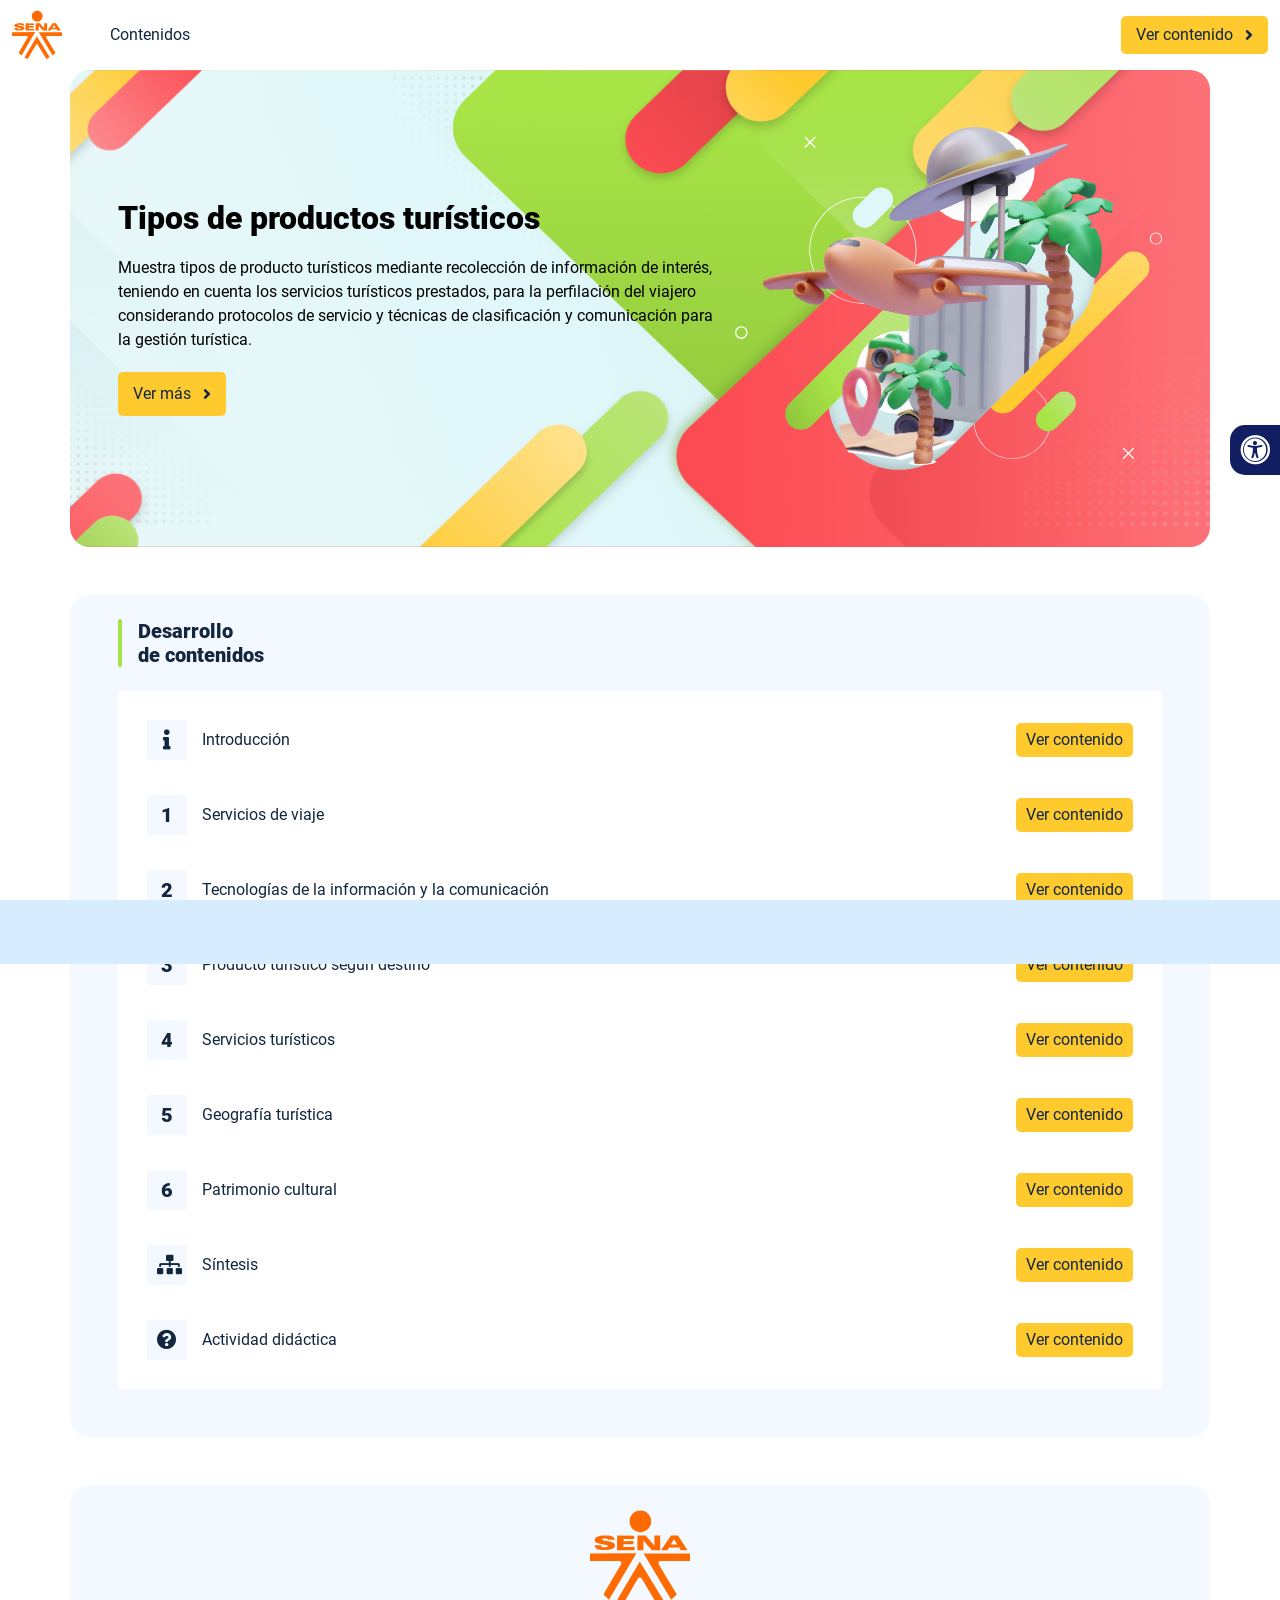
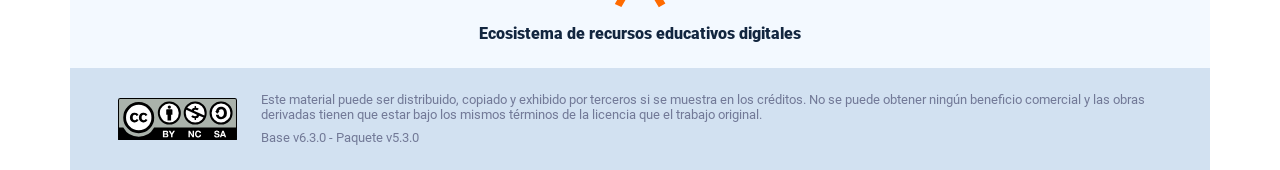
==== index.html @ f82d2ba2 "new dist" ====
<!DOCTYPE html><html lang=""><head><meta charset="utf-8"><meta http-equiv="X-UA-Compatible" content="IE=edge"><meta name="viewport" content="width=device-width,initial-scale=1"><link rel="icon" href="favicon.ico"><title>Tipos de productos turísticos</title><link href="css/chunk-0c047e41.3babef71.css" rel="prefetch"><link href="css/chunk-25b302c8.3babef71.css" rel="prefetch"><link href="css/chunk-26fc7596.3babef71.css" rel="prefetch"><link href="css/chunk-2d2747e2.3babef71.css" rel="prefetch"><link href="css/chunk-32334cb6.3babef71.css" rel="prefetch"><link href="css/chunk-3c57cd7b.3babef71.css" rel="prefetch"><link href="css/chunk-4f2d402a.3babef71.css" rel="prefetch"><link href="css/chunk-4fde0a08.14d1f3e8.css" rel="prefetch"><link href="css/chunk-515a8379.3b0c5449.css" rel="prefetch"><link href="css/chunk-59974754.ea93bb07.css" rel="prefetch"><link href="css/chunk-6e1e538a.126808df.css" rel="prefetch"><link href="css/chunk-766a929b.35ec3e4b.css" rel="prefetch"><link href="css/chunk-f2df7d2c.3babef71.css" rel="prefetch"><link href="css/comple.89668edf.css" rel="prefetch"><link href="css/creditos.f6ce6b3d.css" rel="prefetch"><link href="css/glosario.881fd612.css" rel="prefetch"><link href="css/referencias.99456302.css" rel="prefetch"><link href="js/actividad.914ae914.js" rel="prefetch"><link href="js/chunk-0206bfa0.35e84494.js" rel="prefetch"><link href="js/chunk-0c047e41.a4c20267.js" rel="prefetch"><link href="js/chunk-13a6037e.d7ab20e6.js" rel="prefetch"><link href="js/chunk-18f95272.203e5478.js" rel="prefetch"><link href="js/chunk-25b302c8.a36f6617.js" rel="prefetch"><link href="js/chunk-26fc7596.f4029b39.js" rel="prefetch"><link href="js/chunk-2c06842c.e52c3970.js" rel="prefetch"><link href="js/chunk-2d0e96ec.83f9e110.js" rel="prefetch"><link href="js/chunk-2d208d90.86217697.js" rel="prefetch"><link href="js/chunk-2d21d0e2.222ae9ef.js" rel="prefetch"><link href="js/chunk-2d22c123.746091a6.js" rel="prefetch"><link href="js/chunk-2d2747e2.d52b0a96.js" rel="prefetch"><link href="js/chunk-2e80bb9a.bf5189c2.js" rel="prefetch"><link href="js/chunk-319206de.c059dba4.js" rel="prefetch"><link href="js/chunk-32334cb6.562c58f3.js" rel="prefetch"><link href="js/chunk-3c57cd7b.82c20bc0.js" rel="prefetch"><link href="js/chunk-3d6834f6.2e7783c1.js" rel="prefetch"><link href="js/chunk-4cdd78c0.2e8bfb7b.js" rel="prefetch"><link href="js/chunk-4f2d402a.a79797ae.js" rel="prefetch"><link href="js/chunk-4fde0a08.078e1980.js" rel="prefetch"><link href="js/chunk-515a8379.bf847027.js" rel="prefetch"><link href="js/chunk-53ccb27e.ea82914c.js" rel="prefetch"><link href="js/chunk-55d286b8.7eddacbc.js" rel="prefetch"><link href="js/chunk-59974754.8081eb1a.js" rel="prefetch"><link href="js/chunk-6e1e538a.34421eb4.js" rel="prefetch"><link href="js/chunk-766a929b.945413d6.js" rel="prefetch"><link href="js/chunk-c796899c.d476a3dd.js" rel="prefetch"><link href="js/chunk-e8a7823a.3376b42c.js" rel="prefetch"><link href="js/chunk-f2df7d2c.9db3bb0d.js" rel="prefetch"><link href="js/chunk-fde47172.bf50641e.js" rel="prefetch"><link href="js/comple.4d2588b1.js" rel="prefetch"><link href="js/creditos.b534e728.js" rel="prefetch"><link href="js/glosario.206cba61.js" rel="prefetch"><link href="js/intro.789c70c1.js" rel="prefetch"><link href="js/referencias.efce9fbd.js" rel="prefetch"><link href="js/sintesis.9ce1a1a6.js" rel="prefetch"><link href="js/tema1.7a14158e.js" rel="prefetch"><link href="js/tema2.8a76cfb3.js" rel="prefetch"><link href="js/tema3.7116cbee.js" rel="prefetch"><link href="css/app.8b65eae3.css" rel="preload" as="style"><link href="css/chunk-vendors.54d59ce0.css" rel="preload" as="style"><link href="js/app.72be5d54.js" rel="preload" as="script"><link href="js/chunk-vendors.9dfa32ab.js" rel="preload" as="script"><link href="css/chunk-vendors.54d59ce0.css" rel="stylesheet"><link href="css/app.8b65eae3.css" rel="stylesheet"></head><body><noscript><strong>We're sorry but Tipos de productos turísticos doesn't work properly without JavaScript enabled. Please enable it to continue.</strong></noscript><div id="app"></div><script src="js/chunk-vendors.9dfa32ab.js"></script><script src="js/app.72be5d54.js"></script></body></html>
---- css/chunk-0c047e41.3babef71.css ----
.actividad[data-v-22adfd6b]{background-color:#f2f2f2}.horizontal-scroll__wrapper[data-v-22adfd6b]{overflow:hidden}.horizontal-scroll[data-v-22adfd6b]{display:flex;transition:transform .5s ease-in-out;align-items:center;flex-wrap:nowrap}.horizontal-scroll[data-v-22adfd6b]:not(.row){width:100%}.horizontal-scroll--item-fw[data-v-22adfd6b]>div{flex-grow:0;flex-shrink:0;width:100%;margin:0!important}
---- css/chunk-25b302c8.3babef71.css ----
.actividad[data-v-22adfd6b]{background-color:#f2f2f2}.horizontal-scroll__wrapper[data-v-22adfd6b]{overflow:hidden}.horizontal-scroll[data-v-22adfd6b]{display:flex;transition:transform .5s ease-in-out;align-items:center;flex-wrap:nowrap}.horizontal-scroll[data-v-22adfd6b]:not(.row){width:100%}.horizontal-scroll--item-fw[data-v-22adfd6b]>div{flex-grow:0;flex-shrink:0;width:100%;margin:0!important}
---- css/chunk-26fc7596.3babef71.css ----
.actividad[data-v-22adfd6b]{background-color:#f2f2f2}.horizontal-scroll__wrapper[data-v-22adfd6b]{overflow:hidden}.horizontal-scroll[data-v-22adfd6b]{display:flex;transition:transform .5s ease-in-out;align-items:center;flex-wrap:nowrap}.horizontal-scroll[data-v-22adfd6b]:not(.row){width:100%}.horizontal-scroll--item-fw[data-v-22adfd6b]>div{flex-grow:0;flex-shrink:0;width:100%;margin:0!important}
---- css/chunk-2d2747e2.3babef71.css ----
.actividad[data-v-22adfd6b]{background-color:#f2f2f2}.horizontal-scroll__wrapper[data-v-22adfd6b]{overflow:hidden}.horizontal-scroll[data-v-22adfd6b]{display:flex;transition:transform .5s ease-in-out;align-items:center;flex-wrap:nowrap}.horizontal-scroll[data-v-22adfd6b]:not(.row){width:100%}.horizontal-scroll--item-fw[data-v-22adfd6b]>div{flex-grow:0;flex-shrink:0;width:100%;margin:0!important}
---- css/chunk-32334cb6.3babef71.css ----
.actividad[data-v-22adfd6b]{background-color:#f2f2f2}.horizontal-scroll__wrapper[data-v-22adfd6b]{overflow:hidden}.horizontal-scroll[data-v-22adfd6b]{display:flex;transition:transform .5s ease-in-out;align-items:center;flex-wrap:nowrap}.horizontal-scroll[data-v-22adfd6b]:not(.row){width:100%}.horizontal-scroll--item-fw[data-v-22adfd6b]>div{flex-grow:0;flex-shrink:0;width:100%;margin:0!important}
---- css/chunk-3c57cd7b.3babef71.css ----
.actividad[data-v-22adfd6b]{background-color:#f2f2f2}.horizontal-scroll__wrapper[data-v-22adfd6b]{overflow:hidden}.horizontal-scroll[data-v-22adfd6b]{display:flex;transition:transform .5s ease-in-out;align-items:center;flex-wrap:nowrap}.horizontal-scroll[data-v-22adfd6b]:not(.row){width:100%}.horizontal-scroll--item-fw[data-v-22adfd6b]>div{flex-grow:0;flex-shrink:0;width:100%;margin:0!important}
---- css/chunk-4f2d402a.3babef71.css ----
.actividad[data-v-22adfd6b]{background-color:#f2f2f2}.horizontal-scroll__wrapper[data-v-22adfd6b]{overflow:hidden}.horizontal-scroll[data-v-22adfd6b]{display:flex;transition:transform .5s ease-in-out;align-items:center;flex-wrap:nowrap}.horizontal-scroll[data-v-22adfd6b]:not(.row){width:100%}.horizontal-scroll--item-fw[data-v-22adfd6b]>div{flex-grow:0;flex-shrink:0;width:100%;margin:0!important}
---- css/chunk-4fde0a08.14d1f3e8.css ----
.actividad[data-v-a108b06a]{background-color:#f2f2f2}.header[data-v-a108b06a]{position:sticky;top:0;padding-top:10px;padding-bottom:10px;background-color:#fff;z-index:10010;line-height:1.1em}.header__logo[data-v-a108b06a]{width:50px}@media (max-width:576px){.header__componente-formativo[data-v-a108b06a]{font-size:.8em}}.header__menu[data-v-a108b06a]{cursor:pointer}.header__menu span[data-v-a108b06a]{font-size:.7em;display:block;line-height:1em;text-align:center;color:#111e61}.header__menu__btn[data-v-a108b06a]{width:30px;height:30px;position:relative;margin-bottom:4px}.header__menu__btn .line-1[data-v-a108b06a],.header__menu__btn .line-2[data-v-a108b06a],.header__menu__btn .line-3[data-v-a108b06a]{height:4px;width:30px;background-color:#111e61;transform-origin:center center;position:absolute;left:0;border-radius:2px}.header__menu__btn .line-1[data-v-a108b06a]{top:4px;-webkit-animation:line-1-inactive-data-v-a108b06a .5s ease-in-out forwards;animation:line-1-inactive-data-v-a108b06a .5s ease-in-out forwards}.header__menu__btn .line-2[data-v-a108b06a]{top:13px;-webkit-animation:line-2-inactive-data-v-a108b06a .5s ease-in-out forwards;animation:line-2-inactive-data-v-a108b06a .5s ease-in-out forwards}.header__menu__btn .line-3[data-v-a108b06a]{top:22px;-webkit-animation:line-3-inactive-data-v-a108b06a .5s ease-in-out forwards;animation:line-3-inactive-data-v-a108b06a .5s ease-in-out forwards}.header__menu__btn[data-v-a108b06a]:hover{cursor:pointer}.header__menu__btn--open .line-1[data-v-a108b06a]{-webkit-animation:line-1-active-data-v-a108b06a .5s ease-in-out forwards;animation:line-1-active-data-v-a108b06a .5s ease-in-out forwards}.header__menu__btn--open .line-2[data-v-a108b06a]{-webkit-animation:line-2-active-data-v-a108b06a .5s ease-in-out forwards;animation:line-2-active-data-v-a108b06a .5s ease-in-out forwards}.header__menu__btn--open .line-3[data-v-a108b06a]{-webkit-animation:line-3-active-data-v-a108b06a .5s ease-in-out forwards;animation:line-3-active-data-v-a108b06a .5s ease-in-out forwards}@-webkit-keyframes line-1-active-data-v-a108b06a{0%{transform:translate(0) rotate(0)}50%{transform:translateY(9px) rotate(0)}to{transform:translateY(9px) rotate(45deg)}}@keyframes line-1-active-data-v-a108b06a{0%{transform:translate(0) rotate(0)}50%{transform:translateY(9px) rotate(0)}to{transform:translateY(9px) rotate(45deg)}}@-webkit-keyframes line-2-active-data-v-a108b06a{0%{transform:scale(1)}to{transform:scale(0)}}@keyframes line-2-active-data-v-a108b06a{0%{transform:scale(1)}to{transform:scale(0)}}@-webkit-keyframes line-3-active-data-v-a108b06a{0%{transform:translate(0) rotate(0)}50%{transform:translateY(-9px) rotate(0)}to{transform:translateY(-9px) rotate(-45deg)}}@keyframes line-3-active-data-v-a108b06a{0%{transform:translate(0) rotate(0)}50%{transform:translateY(-9px) rotate(0)}to{transform:translateY(-9px) rotate(-45deg)}}@-webkit-keyframes line-1-inactive-data-v-a108b06a{0%{transform:translateY(9px) rotate(45deg)}50%{transform:translateY(9px) rotate(0)}to{transform:translate(0) rotate(0)}}@keyframes line-1-inactive-data-v-a108b06a{0%{transform:translateY(9px) rotate(45deg)}50%{transform:translateY(9px) rotate(0)}to{transform:translate(0) rotate(0)}}@-webkit-keyframes line-2-inactive-data-v-a108b06a{0%{transform:scale(0)}to{transform:scale(1)}}@keyframes line-2-inactive-data-v-a108b06a{0%{transform:scale(0)}to{transform:scale(1)}}@-webkit-keyframes line-3-inactive-data-v-a108b06a{0%{transform:translateY(-9px) rotate(-45deg)}50%{transform:translateY(-9px) rotate(0)}to{transform:translate(0) rotate(0)}}@keyframes line-3-inactive-data-v-a108b06a{0%{transform:translateY(-9px) rotate(-45deg)}50%{transform:translateY(-9px) rotate(0)}to{transform:translate(0) rotate(0)}}
---- css/chunk-515a8379.3b0c5449.css ----
.actividad{background-color:#f2f2f2}.banner-interno{position:relative}.banner-interno__fondo{position:absolute;top:0;bottom:-50px;left:0;right:0;background-color:#fc4b52;background-size:cover;background-position:50%}.banner-interno__titulo{display:flex;align-items:center}.banner-interno__titulo__icono{display:block;width:32px;height:32px;border-radius:50%;background-color:#000;position:relative}.banner-interno__titulo__icono i{color:#fc4b52;position:absolute;left:50%;top:50%;transform:translate(-50%,-50%)}.banner-interno__titulo h1,.banner-interno__titulo h2,.banner-interno__titulo h3,.banner-interno__titulo h4,.banner-interno__titulo h5,.banner-interno__titulo h6{color:#000;line-height:1.1em}
---- css/chunk-59974754.ea93bb07.css ----
.actividad{background-color:#f2f2f2}.aside-menu{position:sticky;top:70px;flex:0 0 0;width:0;min-height:calc(100vh - 70px);max-height:calc(100vh - 70px);background-color:#f3f9ff;transition:flex .5s ease-in-out,width .5s ease-in-out;overflow-x:hidden;z-index:100001}.aside-menu a{color:#111e61}.aside-menu--open{flex:0 0 300px;width:300px}.aside-menu__content{width:300px;display:flex;flex-direction:column;justify-content:space-between;min-height:calc(100vh - 70px);max-height:calc(100vh - 70px);border-right:1px solid #d8ecff}@media (max-height:800px){.aside-menu__content{min-height:800px;max-height:800px;overflow-y:auto}}.aside-menu__header{padding:10px;text-align:center;background-color:#d8ecff}.aside-menu__header h4{margin:0}.aside-menu__menu{overflow-y:auto;flex-grow:1;list-style:none;padding-left:0;margin-bottom:0}.aside-menu__menu__item--active .aside-menu__menu__item__lnk,.aside-menu__menu__item--active .aside-menu__sec-menu__item__lnk{background-color:#d8ecff;font-weight:700}.aside-menu__menu__item--sub-menu:hover,.aside-menu__menu__item:hover,.aside-menu__sec-menu__item:hover{background-color:#d8ecff}.aside-menu__menu__item--sub-menu{padding-left:10px}.aside-menu__menu__item--sub-menu--active .aside-menu__menu__item__lnk,.aside-menu__menu__item--sub-menu--active .aside-menu__sec-menu__item__lnk{background-color:#d8ecff;font-weight:700;position:relative}.aside-menu__menu__item--sub-menu--active .aside-menu__menu__item__lnk:before,.aside-menu__menu__item--sub-menu--active .aside-menu__sec-menu__item__lnk:before{content:"";display:block;position:absolute;left:0;bottom:0;top:0;width:4px;border-radius:2px;background-color:#a7e446}.aside-menu__menu__item__lnk,.aside-menu__sec-menu__item__lnk{display:flex;align-items:center;padding:10px 15px;line-height:1.1em}.aside-menu__menu__item__lnk i,.aside-menu__menu__item__lnk span,.aside-menu__sec-menu__item__lnk i,.aside-menu__sec-menu__item__lnk span{margin-right:10px}.aside-menu__menu__item__lnk i:last-child,.aside-menu__menu__item__lnk span:last-child,.aside-menu__sec-menu__item__lnk i:last-child,.aside-menu__sec-menu__item__lnk span:last-child{margin-right:0}.aside-menu__sec-menu{background-color:#d8ecff;padding:10px 0;flex-shrink:0;margin-bottom:0}.aside-menu__sec-menu__item{padding:10px 15px}.aside-menu__sec-menu__item__lnk{padding:0;border-radius:1em}.aside-menu__sec-menu__item__lnk i{display:block;width:2em;height:2em;padding:.5em 0;text-align:center;background-color:#fff;border-radius:50%}.aside-menu__sec-menu__item__lnk:hover{background-color:#fff}@media (max-width:992px){.aside-menu{position:fixed;top:70px}}@media (max-width:576px){.aside-menu__sec-menu{padding-bottom:110px}}
---- css/chunk-6e1e538a.126808df.css ----
.actividad[data-v-4f6b7c58]{background-color:#f2f2f2}.accesibilidad[data-v-4f6b7c58]{position:fixed;right:0;top:50vh;height:50px;background-color:#111e61;border-top-left-radius:15px;border-bottom-left-radius:15px;transform:translateY(-50%) translateX(100%) translateX(-50px);overflow:hidden;transition:transform .3s ease-in-out,height .3s ease-in-out}.accesibilidad[data-v-4f6b7c58]:hover{transform:translateY(-50%) translateX(0);height:12.75rem}.accesibilidad [data-v-4f6b7c58]{color:#fff}.accesibilidad__menu__content .accesibilidad__menu__item[data-v-4f6b7c58]{cursor:pointer}.accesibilidad__menu__content .accesibilidad__menu__item[data-v-4f6b7c58]:hover{background-color:#273685}.accesibilidad__menu__content .accesibilidad__menu__item[data-v-4f6b7c58]:last-child{border:none}.accesibilidad__menu__item[data-v-4f6b7c58]{display:flex;align-items:center;padding:10px;border-bottom:1px solid #273685;line-height:1em;-webkit-user-select:none;-moz-user-select:none;-ms-user-select:none;user-select:none}.accesibilidad__menu i[data-v-4f6b7c58]{font-size:30px;font-style:normal;margin-right:10px;line-height:1em}.accesibilidad__menu img[data-v-4f6b7c58]{width:30px;margin-right:10px}
---- css/chunk-766a929b.35ec3e4b.css ----
.actividad{background-color:#f2f2f2}.barra-avance{display:flex;align-items:center;justify-content:space-between;position:fixed;bottom:0;left:0;width:100%;padding:10px;background-color:#d8ecff;transition:transform .5s ease-in-out;z-index:100000}.barra-avance__barra{margin:0 20px;flex:1;position:relative;max-width:800px}.barra-avance__barra--amarilla,.barra-avance__barra--blanca{height:4px}.barra-avance__barra--amarilla:after,.barra-avance__barra--amarilla:before,.barra-avance__barra--blanca:after,.barra-avance__barra--blanca:before{content:"";display:block;width:10px;height:10px;border-radius:50%;position:absolute;top:50%}.barra-avance__barra--amarilla:before,.barra-avance__barra--blanca:before{left:0;transform:translate(-50%,-50%)}.barra-avance__barra--amarilla:after,.barra-avance__barra--blanca:after{right:0;transform:translate(50%,-50%)}.barra-avance__barra--blanca,.barra-avance__barra--blanca:after,.barra-avance__barra--blanca:before{background-color:#fff}.barra-avance__barra--amarilla{position:absolute;width:100%;top:0;background-color:#feca2e}.barra-avance__barra--amarilla:after,.barra-avance__barra--amarilla:before{background-color:#feca2e}.barra-avance__boton--regresar{background-color:#b0c0d2}.barra-avance__boton--regresar span{color:#111e61!important}.barra-avance__boton--disable{opacity:0;pointer-events:none}.barra-avance--open{transform:translateY(0)}.barra-avance--close{transform:translateY(100%)}
---- css/chunk-f2df7d2c.3babef71.css ----
.actividad[data-v-22adfd6b]{background-color:#f2f2f2}.horizontal-scroll__wrapper[data-v-22adfd6b]{overflow:hidden}.horizontal-scroll[data-v-22adfd6b]{display:flex;transition:transform .5s ease-in-out;align-items:center;flex-wrap:nowrap}.horizontal-scroll[data-v-22adfd6b]:not(.row){width:100%}.horizontal-scroll--item-fw[data-v-22adfd6b]>div{flex-grow:0;flex-shrink:0;width:100%;margin:0!important}
---- css/comple.89668edf.css ----
.banner-interno{position:relative}.banner-interno__fondo{position:absolute;top:0;bottom:-50px;left:0;right:0;background-color:#fc4b52;background-size:cover;background-position:50%}.banner-interno__titulo{display:flex;align-items:center}.banner-interno__titulo__icono{display:block;width:32px;height:32px;border-radius:50%;background-color:#000;position:relative}.banner-interno__titulo__icono i{color:#fc4b52;position:absolute;left:50%;top:50%;transform:translate(-50%,-50%)}.banner-interno__titulo h1,.banner-interno__titulo h2,.banner-interno__titulo h3,.banner-interno__titulo h4,.banner-interno__titulo h5,.banner-interno__titulo h6{color:#000;line-height:1.1em}.actividad{background-color:#f2f2f2}.complementario__enlaces{display:flex;justify-content:center;flex-wrap:wrap}.complementario__enlaces a{margin:0 5px}.complementario__btn{font-size:1.5em;line-height:1em}table{width:calc(100% - 1px);min-width:800px}table thead{background-color:#d8ecff}table thead th{border-color:#d8ecff}table td,table th{padding:25px 20px;text-align:center}
---- css/creditos.f6ce6b3d.css ----
.banner-interno{position:relative}.banner-interno__fondo{position:absolute;top:0;bottom:-50px;left:0;right:0;background-color:#fc4b52;background-size:cover;background-position:50%}.banner-interno__titulo{display:flex;align-items:center}.banner-interno__titulo__icono{display:block;width:32px;height:32px;border-radius:50%;background-color:#000;position:relative}.banner-interno__titulo__icono i{color:#fc4b52;position:absolute;left:50%;top:50%;transform:translate(-50%,-50%)}.banner-interno__titulo h1,.banner-interno__titulo h2,.banner-interno__titulo h3,.banner-interno__titulo h4,.banner-interno__titulo h5,.banner-interno__titulo h6{color:#000;line-height:1.1em}.actividad{background-color:#f2f2f2}.creditos-vista .tarjeta.credito{background-color:#d2e1f1}.creditos{color:#727997;overflow-x:auto}.creditos__item{min-width:490px}.creditos p{line-height:1.3em;margin-bottom:0;color:#727997}.creditos__titulo{font-weight:700;background-color:#d2e1f1;padding:5px 10px;border-top-radius:5px;border-top-left-radius:5px;border-top-right-radius:5px}.creditos table td,.creditos table th{border-color:#d2e1f1}
---- css/glosario.881fd612.css ----
.banner-interno{position:relative}.banner-interno__fondo{position:absolute;top:0;bottom:-50px;left:0;right:0;background-color:#fc4b52;background-size:cover;background-position:50%}.banner-interno__titulo{display:flex;align-items:center}.banner-interno__titulo__icono{display:block;width:32px;height:32px;border-radius:50%;background-color:#000;position:relative}.banner-interno__titulo__icono i{color:#fc4b52;position:absolute;left:50%;top:50%;transform:translate(-50%,-50%)}.banner-interno__titulo h1,.banner-interno__titulo h2,.banner-interno__titulo h3,.banner-interno__titulo h4,.banner-interno__titulo h5,.banner-interno__titulo h6{color:#000;line-height:1.1em}.actividad{background-color:#f2f2f2}.glosario__letra-item{display:flex}.glosario__letra-item__texto{padding-top:5px}.glosario__letra-item__letra__icono{width:32px;height:32px;position:relative;line-height:1em;border-radius:50%;background-color:#d2e1f1}.glosario__letra-item__letra__icono span{position:absolute;left:50%;top:50%;transform:translate(-50%,-50%);font-size:1.1em;font-weight:900}
---- css/referencias.99456302.css ----
.banner-interno{position:relative}.banner-interno__fondo{position:absolute;top:0;bottom:-50px;left:0;right:0;background-color:#fc4b52;background-size:cover;background-position:50%}.banner-interno__titulo{display:flex;align-items:center}.banner-interno__titulo__icono{display:block;width:32px;height:32px;border-radius:50%;background-color:#000;position:relative}.banner-interno__titulo__icono i{color:#fc4b52;position:absolute;left:50%;top:50%;transform:translate(-50%,-50%)}.banner-interno__titulo h1,.banner-interno__titulo h2,.banner-interno__titulo h3,.banner-interno__titulo h4,.banner-interno__titulo h5,.banner-interno__titulo h6{color:#000;line-height:1.1em}.actividad{background-color:#f2f2f2}.referencias__item:last-child hr{display:none}.referencias__item a{color:#2196f3;text-decoration:underline;overflow-wrap:break-word}
---- css/app.8b65eae3.css ----
*,:after,:before{box-sizing:inherit}html{height:100%;line-height:1.15;box-sizing:border-box;-webkit-font-smoothing:antialiased;-moz-osx-font-smoothing:grayscale;-webkit-text-size-adjust:100%;-ms-text-size-adjust:100%;text-rendering:optimizeLegibility}a,abbr,acronym,address,applet,article,aside,audio,b,big,blockquote,body,canvas,caption,center,cite,code,dd,del,details,dfn,div,dl,dt,em,embed,fieldset,figcaption,figure,footer,form,h1,h2,h3,h4,h5,h6,header,hgroup,html,i,iframe,img,ins,kbd,label,legend,li,mark,menu,nav,object,ol,output,p,pre,q,ruby,s,samp,section,small,span,strike,strong,sub,summary,sup,table,tbody,td,tfoot,th,thead,time,tr,tt,u,ul,var,video{margin:0;padding:0;border:0;outline:0;background:transparent;vertical-align:baseline}article,aside,details,figcaption,figure,footer,header,main,menu,nav,section,summary{display:block}[hidden],template{display:none}hr{box-sizing:content-box;height:0;border-bottom:1px solid #e8e8e8;border-left:0;border-right:0;border-top:0;margin:1.5em 0;overflow:visible}[hidden]{display:none}a{font-family:Roboto,sans-serif;font-size:1em;font-weight:400;text-decoration:none;color:#12263f;background-color:transparent;transition:all .15s ease-in-out;-webkit-text-decoration-skip:objects}a:active,a:hover{outline-width:0}a:active,a:focus,a:hover{color:#000}[type=button],[type=reset],[type=submit],button{-webkit-appearance:none;-moz-appearance:none;appearance:none;cursor:pointer;display:inline-block;vertical-align:middle;border:0;border-radius:5px;color:#12263f;background-color:#feca2e;font-family:Roboto,sans-serif;font-weight:400;font-size:1em;-webkit-font-smoothing:antialiased;line-height:1em;white-space:nowrap;text-decoration:none;text-transform:none;padding:.75em 1.5em;margin:0;-webkit-user-select:none;-moz-user-select:none;-ms-user-select:none;user-select:none;overflow:visible;transition:background-color .15s ease-in-out}[type=button]:focus,[type=button]:hover,[type=reset]:focus,[type=reset]:hover,[type=submit]:focus,[type=submit]:hover,button:focus,button:hover{background-color:#feca2e;color:#12263f}[type=button]:disabled,[type=reset]:disabled,[type=submit]:disabled,button:disabled{cursor:not-allowed;opacity:.5}[type=button]:disabled:hover,[type=reset]:disabled:hover,[type=submit]:disabled:hover,button:disabled:hover{background-color:#feca2e}input,select,textarea{margin:0;display:block;font-family:Roboto,sans-serif;font-size:16px}input{overflow:visible}[type=color],[type=date],[type=datetime-local],[type=datetime],[type=email],[type=month],[type=number],[type=password],[type=search],[type=tel],[type=text],[type=time],[type=url],[type=week],input:not([type]),select,select[multiple],textarea{background-color:#fff;border:1px solid #e8e8e8;border-radius:5px;box-shadow:inset 0 1px 3px rgba(0,0,0,.06);box-sizing:inherit;margin-bottom:.75em;padding:.5em;transition:border-color .15s ease-in-out;width:100%}[type=color]:hover,[type=date]:hover,[type=datetime-local]:hover,[type=datetime]:hover,[type=email]:hover,[type=month]:hover,[type=number]:hover,[type=password]:hover,[type=search]:hover,[type=tel]:hover,[type=text]:hover,[type=time]:hover,[type=url]:hover,[type=week]:hover,input:not([type]):hover,select:hover,select[multiple]:hover,textarea:hover{border-color:shade(#e8e8e8,20%)}[type=color]:focus,[type=date]:focus,[type=datetime-local]:focus,[type=datetime]:focus,[type=email]:focus,[type=month]:focus,[type=number]:focus,[type=password]:focus,[type=search]:focus,[type=tel]:focus,[type=text]:focus,[type=time]:focus,[type=url]:focus,[type=week]:focus,input:not([type]):focus,select:focus,select[multiple]:focus,textarea:focus{border-color:#a7e446;box-shadow:inset 0 1px 3px rgba(0,0,0,.06),0 0 5px rgba(252,50,58,.7);outline:none}[type=color]:disabled,[type=date]:disabled,[type=datetime-local]:disabled,[type=datetime]:disabled,[type=email]:disabled,[type=month]:disabled,[type=number]:disabled,[type=password]:disabled,[type=search]:disabled,[type=tel]:disabled,[type=text]:disabled,[type=time]:disabled,[type=url]:disabled,[type=week]:disabled,input:not([type]):disabled,select:disabled,select[multiple]:disabled,textarea:disabled{background-color:shade(#fff,5%);cursor:not-allowed}[type=color]:disabled:hover,[type=date]:disabled:hover,[type=datetime-local]:disabled:hover,[type=datetime]:disabled:hover,[type=email]:disabled:hover,[type=month]:disabled:hover,[type=number]:disabled:hover,[type=password]:disabled:hover,[type=search]:disabled:hover,[type=tel]:disabled:hover,[type=text]:disabled:hover,[type=time]:disabled:hover,[type=url]:disabled:hover,[type=week]:disabled:hover,input:not([type]):disabled:hover,select:disabled:hover,select[multiple]:disabled:hover,textarea:disabled:hover{border:1px solid #e8e8e8}select{text-transform:none;max-width:100%;border-radius:5px}::-webkit-file-upload-button{background-color:#feca2e;border:none;cursor:pointer;color:#12263f;border-radius:5px;padding:.75em 1.5em}::-webkit-file-upload-button:hover{background-color:#feca2e}optgroup{font-weight:700}fieldset{border:1px solid #e8e8e8;background-color:transparent;padding:1.5em;-webkit-margin-start:0;-webkit-margin-end:0;-webkit-padding-before:1.5em;-webkit-padding-start:1.5em;-webkit-padding-end:1.5em;-webkit-padding-after:1.5em}legend{box-sizing:border-box;color:inherit;display:table;max-width:100%;padding:0;white-space:normal;font-weight:600;-webkit-padding-start:0;-webkit-padding-end:0}label,legend{margin-bottom:.375em}label{display:block;font-size:1em;font-family:Roboto,sans-serif;font-weight:900}textarea{overflow:auto;resize:vertical}[type=checkbox],[type=radio]{box-sizing:border-box;padding:0;display:inline;margin-right:.375em}[type=number]::-webkit-inner-spin-button,[type=number]::-webkit-outer-spin-button{height:auto}[type=search]{-webkit-appearance:textfield;outline-offset:-2px}[type=search]::-webkit-search-cancel-button,[type=search]::-webkit-search-decoration{-webkit-appearance:none;-moz-appearance:none}::-moz-placeholder{color:#999}:-ms-input-placeholder{color:#999}::placeholder{color:#999}::-webkit-file-upload-button{-webkit-appearance:button;-moz-appearance:button;font:inherit}[type=file]{margin-bottom:.75em;width:100%}[type=button],[type=reset],[type=submit],button{-webkit-appearance:button}[type=button]::-moz-focus-inner,[type=reset]::-moz-focus-inner,[type=submit]::-moz-focus-inner,button::-moz-focus-inner{border-style:none;padding:0}[type=button]:-moz-focusring,[type=reset]:-moz-focusring,[type=submit]:-moz-focusring,button:-moz-focusring{outline:1px dotted ButtonText}progress{vertical-align:baseline}ol,ul{list-style:none;margin-bottom:1em}dt{font-weight:700}figure,img,picture,svg{margin:0;width:100%;max-width:100%}figcaption{display:block;background-color:#e8e8e8;padding:.75em 1.5em;font-size:.8em;font-weight:700}img,svg{display:block;border-style:none}svg:not(:root){overflow:hidden}audio,canvas,progress,video{display:inline-block}audio:not([controls]){display:none;height:0}template{display:none}table{border-collapse:collapse;border-spacing:0;table-layout:fixed;width:100%}td,th,tr{vertical-align:middle}td,th{border:1px solid #e8e8e8;padding:.75em}th{font-size:.875em;line-height:1.2}td{line-height:1.5}body{font-size:16px;font-weight:400;line-height:1.5}body,h1,h2,h3,h4,h5,h6{color:#12263f;font-family:Roboto,sans-serif}h1,h2,h3,h4,h5,h6{font-weight:900;line-height:1.2;margin:0 0 .75em}h1{font-size:2em}h2{font-size:1.5em}h3{font-size:1.25em}h4{font-size:1.125em}h5{font-size:1em}h6{font-size:.875em}p{font-family:Roboto,sans-serif;font-size:1em;font-weight:400;line-height:1.5;color:#12263f;margin-bottom:1em}b,strong{font-weight:700}dfn,em,i{font-style:italic}br{line-height:2em}u{text-decoration:underline}code,kbd,pre,samp{color:#727997;font-family:Lucida Console,Courier New,monospace;font-size:1em}sub,sup{font-size:75%;line-height:0;position:relative;vertical-align:baseline}sub{bottom:-.25em}sup{top:-.5em}small{font-size:80%}mark{background-color:#ffeb3b;color:#000}abbr[title]{border-bottom:none;text-decoration:underline;-webkit-text-decoration:underline dotted;text-decoration:underline dotted}blockquote,q{quotes:none}::selection{background:#2196f3!important;color:#fff!important;text-shadow:none}::-moz-selection{background:#2196f3!important;color:#fff!important;text-shadow:none}img::selection{background:transparent}img::-moz-selection{background:transparent}body{-webkit-tap-highlight-color:#2196F3!important}details,menu{display:block}summary{display:list-item}@media print{*,:after,:before,:first-letter,:first-line{background:transparent!important;color:#000!important;box-shadow:none!important;text-shadow:none!important}a,a:visited{text-decoration:underline}a[href]:after{content:" (" attr(href) ")"}a abbr[title]:after{content:" (" attr(title) ")"}a[href^="#"]:after,a[href^="javascript:"]:after{content:""}blockquote,pre{border:1px solid #999;page-break-inside:avoid}thead{display:table-header-group}img,tr{page-break-inside:avoid}img{max-width:100%!important}h2,h3,p{orphans:3;widows:3}h2,h3{page-break-after:avoid}}[data-aos][data-aos][data-aos-duration="50"],body[data-aos-duration="50"] [data-aos]{transition-duration:50ms}[data-aos][data-aos][data-aos-delay="50"],body[data-aos-delay="50"] [data-aos]{transition-delay:0s}[data-aos][data-aos][data-aos-delay="50"].aos-animate,body[data-aos-delay="50"] [data-aos].aos-animate{transition-delay:50ms}[data-aos][data-aos][data-aos-duration="100"],body[data-aos-duration="100"] [data-aos]{transition-duration:.1s}[data-aos][data-aos][data-aos-delay="100"],body[data-aos-delay="100"] [data-aos]{transition-delay:0s}[data-aos][data-aos][data-aos-delay="100"].aos-animate,body[data-aos-delay="100"] [data-aos].aos-animate{transition-delay:.1s}[data-aos][data-aos][data-aos-duration="150"],body[data-aos-duration="150"] [data-aos]{transition-duration:.15s}[data-aos][data-aos][data-aos-delay="150"],body[data-aos-delay="150"] [data-aos]{transition-delay:0s}[data-aos][data-aos][data-aos-delay="150"].aos-animate,body[data-aos-delay="150"] [data-aos].aos-animate{transition-delay:.15s}[data-aos][data-aos][data-aos-duration="200"],body[data-aos-duration="200"] [data-aos]{transition-duration:.2s}[data-aos][data-aos][data-aos-delay="200"],body[data-aos-delay="200"] [data-aos]{transition-delay:0s}[data-aos][data-aos][data-aos-delay="200"].aos-animate,body[data-aos-delay="200"] [data-aos].aos-animate{transition-delay:.2s}[data-aos][data-aos][data-aos-duration="250"],body[data-aos-duration="250"] [data-aos]{transition-duration:.25s}[data-aos][data-aos][data-aos-delay="250"],body[data-aos-delay="250"] [data-aos]{transition-delay:0s}[data-aos][data-aos][data-aos-delay="250"].aos-animate,body[data-aos-delay="250"] [data-aos].aos-animate{transition-delay:.25s}[data-aos][data-aos][data-aos-duration="300"],body[data-aos-duration="300"] [data-aos]{transition-duration:.3s}[data-aos][data-aos][data-aos-delay="300"],body[data-aos-delay="300"] [data-aos]{transition-delay:0s}[data-aos][data-aos][data-aos-delay="300"].aos-animate,body[data-aos-delay="300"] [data-aos].aos-animate{transition-delay:.3s}[data-aos][data-aos][data-aos-duration="350"],body[data-aos-duration="350"] [data-aos]{transition-duration:.35s}[data-aos][data-aos][data-aos-delay="350"],body[data-aos-delay="350"] [data-aos]{transition-delay:0s}[data-aos][data-aos][data-aos-delay="350"].aos-animate,body[data-aos-delay="350"] [data-aos].aos-animate{transition-delay:.35s}[data-aos][data-aos][data-aos-duration="400"],body[data-aos-duration="400"] [data-aos]{transition-duration:.4s}[data-aos][data-aos][data-aos-delay="400"],body[data-aos-delay="400"] [data-aos]{transition-delay:0s}[data-aos][data-aos][data-aos-delay="400"].aos-animate,body[data-aos-delay="400"] [data-aos].aos-animate{transition-delay:.4s}[data-aos][data-aos][data-aos-duration="450"],body[data-aos-duration="450"] [data-aos]{transition-duration:.45s}[data-aos][data-aos][data-aos-delay="450"],body[data-aos-delay="450"] [data-aos]{transition-delay:0s}[data-aos][data-aos][data-aos-delay="450"].aos-animate,body[data-aos-delay="450"] [data-aos].aos-animate{transition-delay:.45s}[data-aos][data-aos][data-aos-duration="500"],body[data-aos-duration="500"] [data-aos]{transition-duration:.5s}[data-aos][data-aos][data-aos-delay="500"],body[data-aos-delay="500"] [data-aos]{transition-delay:0s}[data-aos][data-aos][data-aos-delay="500"].aos-animate,body[data-aos-delay="500"] [data-aos].aos-animate{transition-delay:.5s}[data-aos][data-aos][data-aos-duration="550"],body[data-aos-duration="550"] [data-aos]{transition-duration:.55s}[data-aos][data-aos][data-aos-delay="550"],body[data-aos-delay="550"] [data-aos]{transition-delay:0s}[data-aos][data-aos][data-aos-delay="550"].aos-animate,body[data-aos-delay="550"] [data-aos].aos-animate{transition-delay:.55s}[data-aos][data-aos][data-aos-duration="600"],body[data-aos-duration="600"] [data-aos]{transition-duration:.6s}[data-aos][data-aos][data-aos-delay="600"],body[data-aos-delay="600"] [data-aos]{transition-delay:0s}[data-aos][data-aos][data-aos-delay="600"].aos-animate,body[data-aos-delay="600"] [data-aos].aos-animate{transition-delay:.6s}[data-aos][data-aos][data-aos-duration="650"],body[data-aos-duration="650"] [data-aos]{transition-duration:.65s}[data-aos][data-aos][data-aos-delay="650"],body[data-aos-delay="650"] [data-aos]{transition-delay:0s}[data-aos][data-aos][data-aos-delay="650"].aos-animate,body[data-aos-delay="650"] [data-aos].aos-animate{transition-delay:.65s}[data-aos][data-aos][data-aos-duration="700"],body[data-aos-duration="700"] [data-aos]{transition-duration:.7s}[data-aos][data-aos][data-aos-delay="700"],body[data-aos-delay="700"] [data-aos]{transition-delay:0s}[data-aos][data-aos][data-aos-delay="700"].aos-animate,body[data-aos-delay="700"] [data-aos].aos-animate{transition-delay:.7s}[data-aos][data-aos][data-aos-duration="750"],body[data-aos-duration="750"] [data-aos]{transition-duration:.75s}[data-aos][data-aos][data-aos-delay="750"],body[data-aos-delay="750"] [data-aos]{transition-delay:0s}[data-aos][data-aos][data-aos-delay="750"].aos-animate,body[data-aos-delay="750"] [data-aos].aos-animate{transition-delay:.75s}[data-aos][data-aos][data-aos-duration="800"],body[data-aos-duration="800"] [data-aos]{transition-duration:.8s}[data-aos][data-aos][data-aos-delay="800"],body[data-aos-delay="800"] [data-aos]{transition-delay:0s}[data-aos][data-aos][data-aos-delay="800"].aos-animate,body[data-aos-delay="800"] [data-aos].aos-animate{transition-delay:.8s}[data-aos][data-aos][data-aos-duration="850"],body[data-aos-duration="850"] [data-aos]{transition-duration:.85s}[data-aos][data-aos][data-aos-delay="850"],body[data-aos-delay="850"] [data-aos]{transition-delay:0s}[data-aos][data-aos][data-aos-delay="850"].aos-animate,body[data-aos-delay="850"] [data-aos].aos-animate{transition-delay:.85s}[data-aos][data-aos][data-aos-duration="900"],body[data-aos-duration="900"] [data-aos]{transition-duration:.9s}[data-aos][data-aos][data-aos-delay="900"],body[data-aos-delay="900"] [data-aos]{transition-delay:0s}[data-aos][data-aos][data-aos-delay="900"].aos-animate,body[data-aos-delay="900"] [data-aos].aos-animate{transition-delay:.9s}[data-aos][data-aos][data-aos-duration="950"],body[data-aos-duration="950"] [data-aos]{transition-duration:.95s}[data-aos][data-aos][data-aos-delay="950"],body[data-aos-delay="950"] [data-aos]{transition-delay:0s}[data-aos][data-aos][data-aos-delay="950"].aos-animate,body[data-aos-delay="950"] [data-aos].aos-animate{transition-delay:.95s}[data-aos][data-aos][data-aos-duration="1000"],body[data-aos-duration="1000"] [data-aos]{transition-duration:1s}[data-aos][data-aos][data-aos-delay="1000"],body[data-aos-delay="1000"] [data-aos]{transition-delay:0s}[data-aos][data-aos][data-aos-delay="1000"].aos-animate,body[data-aos-delay="1000"] [data-aos].aos-animate{transition-delay:1s}[data-aos][data-aos][data-aos-duration="1050"],body[data-aos-duration="1050"] [data-aos]{transition-duration:1.05s}[data-aos][data-aos][data-aos-delay="1050"],body[data-aos-delay="1050"] [data-aos]{transition-delay:0s}[data-aos][data-aos][data-aos-delay="1050"].aos-animate,body[data-aos-delay="1050"] [data-aos].aos-animate{transition-delay:1.05s}[data-aos][data-aos][data-aos-duration="1100"],body[data-aos-duration="1100"] [data-aos]{transition-duration:1.1s}[data-aos][data-aos][data-aos-delay="1100"],body[data-aos-delay="1100"] [data-aos]{transition-delay:0s}[data-aos][data-aos][data-aos-delay="1100"].aos-animate,body[data-aos-delay="1100"] [data-aos].aos-animate{transition-delay:1.1s}[data-aos][data-aos][data-aos-duration="1150"],body[data-aos-duration="1150"] [data-aos]{transition-duration:1.15s}[data-aos][data-aos][data-aos-delay="1150"],body[data-aos-delay="1150"] [data-aos]{transition-delay:0s}[data-aos][data-aos][data-aos-delay="1150"].aos-animate,body[data-aos-delay="1150"] [data-aos].aos-animate{transition-delay:1.15s}[data-aos][data-aos][data-aos-duration="1200"],body[data-aos-duration="1200"] [data-aos]{transition-duration:1.2s}[data-aos][data-aos][data-aos-delay="1200"],body[data-aos-delay="1200"] [data-aos]{transition-delay:0s}[data-aos][data-aos][data-aos-delay="1200"].aos-animate,body[data-aos-delay="1200"] [data-aos].aos-animate{transition-delay:1.2s}[data-aos][data-aos][data-aos-duration="1250"],body[data-aos-duration="1250"] [data-aos]{transition-duration:1.25s}[data-aos][data-aos][data-aos-delay="1250"],body[data-aos-delay="1250"] [data-aos]{transition-delay:0s}[data-aos][data-aos][data-aos-delay="1250"].aos-animate,body[data-aos-delay="1250"] [data-aos].aos-animate{transition-delay:1.25s}[data-aos][data-aos][data-aos-duration="1300"],body[data-aos-duration="1300"] [data-aos]{transition-duration:1.3s}[data-aos][data-aos][data-aos-delay="1300"],body[data-aos-delay="1300"] [data-aos]{transition-delay:0s}[data-aos][data-aos][data-aos-delay="1300"].aos-animate,body[data-aos-delay="1300"] [data-aos].aos-animate{transition-delay:1.3s}[data-aos][data-aos][data-aos-duration="1350"],body[data-aos-duration="1350"] [data-aos]{transition-duration:1.35s}[data-aos][data-aos][data-aos-delay="1350"],body[data-aos-delay="1350"] [data-aos]{transition-delay:0s}[data-aos][data-aos][data-aos-delay="1350"].aos-animate,body[data-aos-delay="1350"] [data-aos].aos-animate{transition-delay:1.35s}[data-aos][data-aos][data-aos-duration="1400"],body[data-aos-duration="1400"] [data-aos]{transition-duration:1.4s}[data-aos][data-aos][data-aos-delay="1400"],body[data-aos-delay="1400"] [data-aos]{transition-delay:0s}[data-aos][data-aos][data-aos-delay="1400"].aos-animate,body[data-aos-delay="1400"] [data-aos].aos-animate{transition-delay:1.4s}[data-aos][data-aos][data-aos-duration="1450"],body[data-aos-duration="1450"] [data-aos]{transition-duration:1.45s}[data-aos][data-aos][data-aos-delay="1450"],body[data-aos-delay="1450"] [data-aos]{transition-delay:0s}[data-aos][data-aos][data-aos-delay="1450"].aos-animate,body[data-aos-delay="1450"] [data-aos].aos-animate{transition-delay:1.45s}[data-aos][data-aos][data-aos-duration="1500"],body[data-aos-duration="1500"] [data-aos]{transition-duration:1.5s}[data-aos][data-aos][data-aos-delay="1500"],body[data-aos-delay="1500"] [data-aos]{transition-delay:0s}[data-aos][data-aos][data-aos-delay="1500"].aos-animate,body[data-aos-delay="1500"] [data-aos].aos-animate{transition-delay:1.5s}[data-aos][data-aos][data-aos-duration="1550"],body[data-aos-duration="1550"] [data-aos]{transition-duration:1.55s}[data-aos][data-aos][data-aos-delay="1550"],body[data-aos-delay="1550"] [data-aos]{transition-delay:0s}[data-aos][data-aos][data-aos-delay="1550"].aos-animate,body[data-aos-delay="1550"] [data-aos].aos-animate{transition-delay:1.55s}[data-aos][data-aos][data-aos-duration="1600"],body[data-aos-duration="1600"] [data-aos]{transition-duration:1.6s}[data-aos][data-aos][data-aos-delay="1600"],body[data-aos-delay="1600"] [data-aos]{transition-delay:0s}[data-aos][data-aos][data-aos-delay="1600"].aos-animate,body[data-aos-delay="1600"] [data-aos].aos-animate{transition-delay:1.6s}[data-aos][data-aos][data-aos-duration="1650"],body[data-aos-duration="1650"] [data-aos]{transition-duration:1.65s}[data-aos][data-aos][data-aos-delay="1650"],body[data-aos-delay="1650"] [data-aos]{transition-delay:0s}[data-aos][data-aos][data-aos-delay="1650"].aos-animate,body[data-aos-delay="1650"] [data-aos].aos-animate{transition-delay:1.65s}[data-aos][data-aos][data-aos-duration="1700"],body[data-aos-duration="1700"] [data-aos]{transition-duration:1.7s}[data-aos][data-aos][data-aos-delay="1700"],body[data-aos-delay="1700"] [data-aos]{transition-delay:0s}[data-aos][data-aos][data-aos-delay="1700"].aos-animate,body[data-aos-delay="1700"] [data-aos].aos-animate{transition-delay:1.7s}[data-aos][data-aos][data-aos-duration="1750"],body[data-aos-duration="1750"] [data-aos]{transition-duration:1.75s}[data-aos][data-aos][data-aos-delay="1750"],body[data-aos-delay="1750"] [data-aos]{transition-delay:0s}[data-aos][data-aos][data-aos-delay="1750"].aos-animate,body[data-aos-delay="1750"] [data-aos].aos-animate{transition-delay:1.75s}[data-aos][data-aos][data-aos-duration="1800"],body[data-aos-duration="1800"] [data-aos]{transition-duration:1.8s}[data-aos][data-aos][data-aos-delay="1800"],body[data-aos-delay="1800"] [data-aos]{transition-delay:0s}[data-aos][data-aos][data-aos-delay="1800"].aos-animate,body[data-aos-delay="1800"] [data-aos].aos-animate{transition-delay:1.8s}[data-aos][data-aos][data-aos-duration="1850"],body[data-aos-duration="1850"] [data-aos]{transition-duration:1.85s}[data-aos][data-aos][data-aos-delay="1850"],body[data-aos-delay="1850"] [data-aos]{transition-delay:0s}[data-aos][data-aos][data-aos-delay="1850"].aos-animate,body[data-aos-delay="1850"] [data-aos].aos-animate{transition-delay:1.85s}[data-aos][data-aos][data-aos-duration="1900"],body[data-aos-duration="1900"] [data-aos]{transition-duration:1.9s}[data-aos][data-aos][data-aos-delay="1900"],body[data-aos-delay="1900"] [data-aos]{transition-delay:0s}[data-aos][data-aos][data-aos-delay="1900"].aos-animate,body[data-aos-delay="1900"] [data-aos].aos-animate{transition-delay:1.9s}[data-aos][data-aos][data-aos-duration="1950"],body[data-aos-duration="1950"] [data-aos]{transition-duration:1.95s}[data-aos][data-aos][data-aos-delay="1950"],body[data-aos-delay="1950"] [data-aos]{transition-delay:0s}[data-aos][data-aos][data-aos-delay="1950"].aos-animate,body[data-aos-delay="1950"] [data-aos].aos-animate{transition-delay:1.95s}[data-aos][data-aos][data-aos-duration="2000"],body[data-aos-duration="2000"] [data-aos]{transition-duration:2s}[data-aos][data-aos][data-aos-delay="2000"],body[data-aos-delay="2000"] [data-aos]{transition-delay:0s}[data-aos][data-aos][data-aos-delay="2000"].aos-animate,body[data-aos-delay="2000"] [data-aos].aos-animate{transition-delay:2s}[data-aos][data-aos][data-aos-duration="2050"],body[data-aos-duration="2050"] [data-aos]{transition-duration:2.05s}[data-aos][data-aos][data-aos-delay="2050"],body[data-aos-delay="2050"] [data-aos]{transition-delay:0s}[data-aos][data-aos][data-aos-delay="2050"].aos-animate,body[data-aos-delay="2050"] [data-aos].aos-animate{transition-delay:2.05s}[data-aos][data-aos][data-aos-duration="2100"],body[data-aos-duration="2100"] [data-aos]{transition-duration:2.1s}[data-aos][data-aos][data-aos-delay="2100"],body[data-aos-delay="2100"] [data-aos]{transition-delay:0s}[data-aos][data-aos][data-aos-delay="2100"].aos-animate,body[data-aos-delay="2100"] [data-aos].aos-animate{transition-delay:2.1s}[data-aos][data-aos][data-aos-duration="2150"],body[data-aos-duration="2150"] [data-aos]{transition-duration:2.15s}[data-aos][data-aos][data-aos-delay="2150"],body[data-aos-delay="2150"] [data-aos]{transition-delay:0s}[data-aos][data-aos][data-aos-delay="2150"].aos-animate,body[data-aos-delay="2150"] [data-aos].aos-animate{transition-delay:2.15s}[data-aos][data-aos][data-aos-duration="2200"],body[data-aos-duration="2200"] [data-aos]{transition-duration:2.2s}[data-aos][data-aos][data-aos-delay="2200"],body[data-aos-delay="2200"] [data-aos]{transition-delay:0s}[data-aos][data-aos][data-aos-delay="2200"].aos-animate,body[data-aos-delay="2200"] [data-aos].aos-animate{transition-delay:2.2s}[data-aos][data-aos][data-aos-duration="2250"],body[data-aos-duration="2250"] [data-aos]{transition-duration:2.25s}[data-aos][data-aos][data-aos-delay="2250"],body[data-aos-delay="2250"] [data-aos]{transition-delay:0s}[data-aos][data-aos][data-aos-delay="2250"].aos-animate,body[data-aos-delay="2250"] [data-aos].aos-animate{transition-delay:2.25s}[data-aos][data-aos][data-aos-duration="2300"],body[data-aos-duration="2300"] [data-aos]{transition-duration:2.3s}[data-aos][data-aos][data-aos-delay="2300"],body[data-aos-delay="2300"] [data-aos]{transition-delay:0s}[data-aos][data-aos][data-aos-delay="2300"].aos-animate,body[data-aos-delay="2300"] [data-aos].aos-animate{transition-delay:2.3s}[data-aos][data-aos][data-aos-duration="2350"],body[data-aos-duration="2350"] [data-aos]{transition-duration:2.35s}[data-aos][data-aos][data-aos-delay="2350"],body[data-aos-delay="2350"] [data-aos]{transition-delay:0s}[data-aos][data-aos][data-aos-delay="2350"].aos-animate,body[data-aos-delay="2350"] [data-aos].aos-animate{transition-delay:2.35s}[data-aos][data-aos][data-aos-duration="2400"],body[data-aos-duration="2400"] [data-aos]{transition-duration:2.4s}[data-aos][data-aos][data-aos-delay="2400"],body[data-aos-delay="2400"] [data-aos]{transition-delay:0s}[data-aos][data-aos][data-aos-delay="2400"].aos-animate,body[data-aos-delay="2400"] [data-aos].aos-animate{transition-delay:2.4s}[data-aos][data-aos][data-aos-duration="2450"],body[data-aos-duration="2450"] [data-aos]{transition-duration:2.45s}[data-aos][data-aos][data-aos-delay="2450"],body[data-aos-delay="2450"] [data-aos]{transition-delay:0s}[data-aos][data-aos][data-aos-delay="2450"].aos-animate,body[data-aos-delay="2450"] [data-aos].aos-animate{transition-delay:2.45s}[data-aos][data-aos][data-aos-duration="2500"],body[data-aos-duration="2500"] [data-aos]{transition-duration:2.5s}[data-aos][data-aos][data-aos-delay="2500"],body[data-aos-delay="2500"] [data-aos]{transition-delay:0s}[data-aos][data-aos][data-aos-delay="2500"].aos-animate,body[data-aos-delay="2500"] [data-aos].aos-animate{transition-delay:2.5s}[data-aos][data-aos][data-aos-duration="2550"],body[data-aos-duration="2550"] [data-aos]{transition-duration:2.55s}[data-aos][data-aos][data-aos-delay="2550"],body[data-aos-delay="2550"] [data-aos]{transition-delay:0s}[data-aos][data-aos][data-aos-delay="2550"].aos-animate,body[data-aos-delay="2550"] [data-aos].aos-animate{transition-delay:2.55s}[data-aos][data-aos][data-aos-duration="2600"],body[data-aos-duration="2600"] [data-aos]{transition-duration:2.6s}[data-aos][data-aos][data-aos-delay="2600"],body[data-aos-delay="2600"] [data-aos]{transition-delay:0s}[data-aos][data-aos][data-aos-delay="2600"].aos-animate,body[data-aos-delay="2600"] [data-aos].aos-animate{transition-delay:2.6s}[data-aos][data-aos][data-aos-duration="2650"],body[data-aos-duration="2650"] [data-aos]{transition-duration:2.65s}[data-aos][data-aos][data-aos-delay="2650"],body[data-aos-delay="2650"] [data-aos]{transition-delay:0s}[data-aos][data-aos][data-aos-delay="2650"].aos-animate,body[data-aos-delay="2650"] [data-aos].aos-animate{transition-delay:2.65s}[data-aos][data-aos][data-aos-duration="2700"],body[data-aos-duration="2700"] [data-aos]{transition-duration:2.7s}[data-aos][data-aos][data-aos-delay="2700"],body[data-aos-delay="2700"] [data-aos]{transition-delay:0s}[data-aos][data-aos][data-aos-delay="2700"].aos-animate,body[data-aos-delay="2700"] [data-aos].aos-animate{transition-delay:2.7s}[data-aos][data-aos][data-aos-duration="2750"],body[data-aos-duration="2750"] [data-aos]{transition-duration:2.75s}[data-aos][data-aos][data-aos-delay="2750"],body[data-aos-delay="2750"] [data-aos]{transition-delay:0s}[data-aos][data-aos][data-aos-delay="2750"].aos-animate,body[data-aos-delay="2750"] [data-aos].aos-animate{transition-delay:2.75s}[data-aos][data-aos][data-aos-duration="2800"],body[data-aos-duration="2800"] [data-aos]{transition-duration:2.8s}[data-aos][data-aos][data-aos-delay="2800"],body[data-aos-delay="2800"] [data-aos]{transition-delay:0s}[data-aos][data-aos][data-aos-delay="2800"].aos-animate,body[data-aos-delay="2800"] [data-aos].aos-animate{transition-delay:2.8s}[data-aos][data-aos][data-aos-duration="2850"],body[data-aos-duration="2850"] [data-aos]{transition-duration:2.85s}[data-aos][data-aos][data-aos-delay="2850"],body[data-aos-delay="2850"] [data-aos]{transition-delay:0s}[data-aos][data-aos][data-aos-delay="2850"].aos-animate,body[data-aos-delay="2850"] [data-aos].aos-animate{transition-delay:2.85s}[data-aos][data-aos][data-aos-duration="2900"],body[data-aos-duration="2900"] [data-aos]{transition-duration:2.9s}[data-aos][data-aos][data-aos-delay="2900"],body[data-aos-delay="2900"] [data-aos]{transition-delay:0s}[data-aos][data-aos][data-aos-delay="2900"].aos-animate,body[data-aos-delay="2900"] [data-aos].aos-animate{transition-delay:2.9s}[data-aos][data-aos][data-aos-duration="2950"],body[data-aos-duration="2950"] [data-aos]{transition-duration:2.95s}[data-aos][data-aos][data-aos-delay="2950"],body[data-aos-delay="2950"] [data-aos]{transition-delay:0s}[data-aos][data-aos][data-aos-delay="2950"].aos-animate,body[data-aos-delay="2950"] [data-aos].aos-animate{transition-delay:2.95s}[data-aos][data-aos][data-aos-duration="3000"],body[data-aos-duration="3000"] [data-aos]{transition-duration:3s}[data-aos][data-aos][data-aos-delay="3000"],body[data-aos-delay="3000"] [data-aos]{transition-delay:0s}[data-aos][data-aos][data-aos-delay="3000"].aos-animate,body[data-aos-delay="3000"] [data-aos].aos-animate{transition-delay:3s}[data-aos]{pointer-events:none}[data-aos].aos-animate{pointer-events:auto}[data-aos][data-aos][data-aos-easing=linear],body[data-aos-easing=linear] [data-aos]{transition-timing-function:cubic-bezier(.25,.25,.75,.75)}[data-aos][data-aos][data-aos-easing=ease],body[data-aos-easing=ease] [data-aos]{transition-timing-function:ease}[data-aos][data-aos][data-aos-easing=ease-in],body[data-aos-easing=ease-in] [data-aos]{transition-timing-function:ease-in}[data-aos][data-aos][data-aos-easing=ease-out],body[data-aos-easing=ease-out] [data-aos]{transition-timing-function:ease-out}[data-aos][data-aos][data-aos-easing=ease-in-out],body[data-aos-easing=ease-in-out] [data-aos]{transition-timing-function:ease-in-out}[data-aos][data-aos][data-aos-easing=ease-in-back],body[data-aos-easing=ease-in-back] [data-aos]{transition-timing-function:cubic-bezier(.6,-.28,.735,.045)}[data-aos][data-aos][data-aos-easing=ease-out-back],body[data-aos-easing=ease-out-back] [data-aos]{transition-timing-function:cubic-bezier(.175,.885,.32,1.275)}[data-aos][data-aos][data-aos-easing=ease-in-out-back],body[data-aos-easing=ease-in-out-back] [data-aos]{transition-timing-function:cubic-bezier(.68,-.55,.265,1.55)}[data-aos][data-aos][data-aos-easing=ease-in-sine],body[data-aos-easing=ease-in-sine] [data-aos]{transition-timing-function:cubic-bezier(.47,0,.745,.715)}[data-aos][data-aos][data-aos-easing=ease-out-sine],body[data-aos-easing=ease-out-sine] [data-aos]{transition-timing-function:cubic-bezier(.39,.575,.565,1)}[data-aos][data-aos][data-aos-easing=ease-in-out-sine],body[data-aos-easing=ease-in-out-sine] [data-aos]{transition-timing-function:cubic-bezier(.445,.05,.55,.95)}[data-aos][data-aos][data-aos-easing=ease-in-quad],body[data-aos-easing=ease-in-quad] [data-aos]{transition-timing-function:cubic-bezier(.55,.085,.68,.53)}[data-aos][data-aos][data-aos-easing=ease-out-quad],body[data-aos-easing=ease-out-quad] [data-aos]{transition-timing-function:cubic-bezier(.25,.46,.45,.94)}[data-aos][data-aos][data-aos-easing=ease-in-out-quad],body[data-aos-easing=ease-in-out-quad] [data-aos]{transition-timing-function:cubic-bezier(.455,.03,.515,.955)}[data-aos][data-aos][data-aos-easing=ease-in-cubic],body[data-aos-easing=ease-in-cubic] [data-aos]{transition-timing-function:cubic-bezier(.55,.085,.68,.53)}[data-aos][data-aos][data-aos-easing=ease-out-cubic],body[data-aos-easing=ease-out-cubic] [data-aos]{transition-timing-function:cubic-bezier(.25,.46,.45,.94)}[data-aos][data-aos][data-aos-easing=ease-in-out-cubic],body[data-aos-easing=ease-in-out-cubic] [data-aos]{transition-timing-function:cubic-bezier(.455,.03,.515,.955)}[data-aos][data-aos][data-aos-easing=ease-in-quart],body[data-aos-easing=ease-in-quart] [data-aos]{transition-timing-function:cubic-bezier(.55,.085,.68,.53)}[data-aos][data-aos][data-aos-easing=ease-out-quart],body[data-aos-easing=ease-out-quart] [data-aos]{transition-timing-function:cubic-bezier(.25,.46,.45,.94)}[data-aos][data-aos][data-aos-easing=ease-in-out-quart],body[data-aos-easing=ease-in-out-quart] [data-aos]{transition-timing-function:cubic-bezier(.455,.03,.515,.955)}@media screen{html:not(.no-js) [data-aos^=fade][data-aos^=fade]{opacity:0;transition-property:opacity,transform}html:not(.no-js) [data-aos^=fade][data-aos^=fade].aos-animate{opacity:1;transform:none}html:not(.no-js) [data-aos=fade-up]{transform:translate3d(0,100px,0)}html:not(.no-js) [data-aos=fade-down]{transform:translate3d(0,-100px,0)}html:not(.no-js) [data-aos=fade-right]{transform:translate3d(-100px,0,0)}html:not(.no-js) [data-aos=fade-left]{transform:translate3d(100px,0,0)}html:not(.no-js) [data-aos=fade-up-right]{transform:translate3d(-100px,100px,0)}html:not(.no-js) [data-aos=fade-up-left]{transform:translate3d(100px,100px,0)}html:not(.no-js) [data-aos=fade-down-right]{transform:translate3d(-100px,-100px,0)}html:not(.no-js) [data-aos=fade-down-left]{transform:translate3d(100px,-100px,0)}html:not(.no-js) [data-aos^=zoom][data-aos^=zoom]{opacity:0;transition-property:opacity,transform}html:not(.no-js) [data-aos^=zoom][data-aos^=zoom].aos-animate{opacity:1;transform:translateZ(0) scale(1)}html:not(.no-js) [data-aos=zoom-in]{transform:scale(.6)}html:not(.no-js) [data-aos=zoom-in-up]{transform:translate3d(0,100px,0) scale(.6)}html:not(.no-js) [data-aos=zoom-in-down]{transform:translate3d(0,-100px,0) scale(.6)}html:not(.no-js) [data-aos=zoom-in-right]{transform:translate3d(-100px,0,0) scale(.6)}html:not(.no-js) [data-aos=zoom-in-left]{transform:translate3d(100px,0,0) scale(.6)}html:not(.no-js) [data-aos=zoom-out]{transform:scale(1.2)}html:not(.no-js) [data-aos=zoom-out-up]{transform:translate3d(0,100px,0) scale(1.2)}html:not(.no-js) [data-aos=zoom-out-down]{transform:translate3d(0,-100px,0) scale(1.2)}html:not(.no-js) [data-aos=zoom-out-right]{transform:translate3d(-100px,0,0) scale(1.2)}html:not(.no-js) [data-aos=zoom-out-left]{transform:translate3d(100px,0,0) scale(1.2)}html:not(.no-js) [data-aos^=flip][data-aos^=flip]{-webkit-backface-visibility:hidden;backface-visibility:hidden;transition-property:transform}html:not(.no-js) [data-aos=flip-left]{transform:perspective(2500px) rotateY(-100deg)}html:not(.no-js) [data-aos=flip-left].aos-animate{transform:perspective(2500px) rotateY(0)}html:not(.no-js) [data-aos=flip-right]{transform:perspective(2500px) rotateY(100deg)}html:not(.no-js) [data-aos=flip-right].aos-animate{transform:perspective(2500px) rotateY(0)}html:not(.no-js) [data-aos=flip-up]{transform:perspective(2500px) rotateX(-100deg)}html:not(.no-js) [data-aos=flip-up].aos-animate{transform:perspective(2500px) rotateX(0)}html:not(.no-js) [data-aos=flip-down]{transform:perspective(2500px) rotateX(100deg)}html:not(.no-js) [data-aos=flip-down].aos-animate{transform:perspective(2500px) rotateX(0)}}.actividad{background-color:#f2f2f2}.acordion{position:relative}.acordion__header{display:flex;align-items:center;margin-bottom:25px;cursor:pointer;justify-content:space-between}.acordion__accion__btn--a,.acordion__accion__btn--b{width:40px;height:40px;border-radius:50%;position:relative}.acordion__accion__btn--a i,.acordion__accion__btn--b i{position:absolute;top:50%;left:50%;transform:translate(-50%,-50%)}.acordion__accion__btn--a{background-color:#fff;box-shadow:0 3px 5px 0 rgba(17,30,97,.3)}.acordion__accion__btn--b{border:1px solid #111e61}.acordion__contenido{overflow:hidden;transition:height .5s ease-in-out}.acordion .indicador__container{transform:translateY(15px)}.bloque-texto-a{position:relative}.bloque-texto-a:before{content:"";display:block;position:absolute;top:0;bottom:0;left:50%;right:0}.bloque-texto-a>div{position:relative}.bloque-texto-a.color-primario,.bloque-texto-a__texto{background-color:#fff}.bloque-texto-a.color-primario:before{background-color:#fc4b52}.bloque-texto-a.color-secundario{background-color:#fff}.bloque-texto-a.color-secundario:before{background-color:#dff7f9}.bloque-texto-a.color-acento-contenido{background-color:#dcf4b5}.bloque-texto-a.color-acento-contenido:before{background-color:#a7e446}.bloque-texto-a.color-acento-botones{background-color:#fff1c6}.bloque-texto-a.color-acento-botones:before{background-color:#feca2e}.bloque-texto-b{position:relative}.bloque-texto-b:before{content:"";display:block;position:absolute;top:40%;bottom:0;left:35%;right:0}.bloque-texto-b__texto{position:relative}.bloque-texto-b__texto *{display:inline}.bloque-texto-b i{font-size:2.5em;color:#a7e446}.bloque-texto-b i:first-of-type{margin-right:15px}.bloque-texto-b i:last-of-type{margin-left:15px;vertical-align:text-top}.bloque-texto-b.color-primario:before{background-color:#fc4b52}.bloque-texto-b.color-secundario:before{background-color:#dff7f9}.bloque-texto-b.color-acento-contenido:before{background-color:#a7e446}.bloque-texto-b.color-acento-botones:before{background-color:#feca2e}.bloque-texto-c i{font-size:2.5em;color:#a7e446}.bloque-texto-c:after{content:"";display:block;width:30px;height:30px;background-color:#a7e446;position:relative;left:calc(100% - 30px)}.bloque-texto-c.color-primario{background-color:#fc4b52}.bloque-texto-c.color-secundario{background-color:#dff7f9}.bloque-texto-c.color-acento-contenido{background-color:#a7e446}.bloque-texto-c.color-acento-botones{background-color:#feca2e}.bloque-texto-d{border-top:1px solid #a7e446;position:relative}.bloque-texto-d:before{content:"";display:block;position:absolute;top:40%;bottom:0;left:35%;right:0}.bloque-texto-d__texto{position:relative}.bloque-texto-d__texto *{display:inline}.bloque-texto-d i{font-size:2.5em;color:#a7e446}.bloque-texto-d i:first-of-type{margin-right:15px}.bloque-texto-d i:last-of-type{margin-left:15px;vertical-align:text-top}.bloque-texto-d__autor,.bloque-texto-e__autor{text-align:right;position:relative}.bloque-texto-d.color-primario:before{background-color:#fc4b52}.bloque-texto-d.color-secundario:before{background-color:#dff7f9}.bloque-texto-d.color-acento-contenido:before{background-color:#a7e446}.bloque-texto-d.color-acento-botones:before{background-color:#feca2e}.bloque-texto-e__texto *{display:inline}.bloque-texto-e i{font-size:2.5em;color:#a7e446}.bloque-texto-e i:first-of-type{margin-right:15px}.bloque-texto-e i:last-of-type{margin-left:15px;vertical-align:text-top}.bloque-texto-e.color-primario{background-color:#fc4b52}.bloque-texto-e.color-secundario{background-color:#dff7f9}.bloque-texto-e.color-acento-contenido{background-color:#a7e446}.bloque-texto-e.color-acento-botones{background-color:#feca2e}.bloque-texto-f{display:flex;flex-direction:column;position:relative;padding-bottom:50px}.bloque-texto-f:before{content:"";display:block;position:absolute;top:0;left:0;right:0;bottom:50px}.bloque-texto-f__comillas{position:static}.bloque-texto-f__comillas i{position:absolute;font-size:2.5em;color:#a7e446}.bloque-texto-f__comillas i:first-of-type{margin-right:15px;top:0;left:40px;transform:translate(-50%,-50%)}.bloque-texto-f__comillas i:last-of-type{margin-left:15px;vertical-align:text-top;top:calc(100% - 50px);right:10px;margin:0;transform:translate(-50%,-50%)}.bloque-texto-f__texto{position:relative}.bloque-texto-f__texto *{display:inline}.bloque-texto-f__autor{text-align:center;position:relative}.bloque-texto-f__avatar{position:relative;height:50px}.bloque-texto-f__avatar__img{background-color:#fff;position:absolute;top:0;left:50%;transform:translateX(-50%);width:100px;border-radius:50%;overflow:hidden;border:5px solid #fff;box-shadow:0 0 10px 0 rgba(0,0,0,.3)}.bloque-texto-f.color-primario:before{background-color:#fc4b52}.bloque-texto-f.color-secundario:before{background-color:#dff7f9}.bloque-texto-f.color-acento-contenido:before{background-color:#a7e446}.bloque-texto-f.color-acento-botones:before{background-color:#feca2e}.bloque-texto-g{position:relative;display:flex;justify-content:flex-end}.bloque-texto-g__img{width:50%;position:absolute;top:0;left:0;bottom:0;background-position:50%;background-size:cover}.bloque-texto-g__texto{position:relative;width:60%;background-color:hsla(0,0%,100%,.95)}.bloque-texto-g__texto *{display:inline}@media (max-width:992px){.bloque-texto-g{padding-top:40%!important}.bloque-texto-g__img{width:100%;height:50%}.bloque-texto-g__texto{width:100%}}@media (max-width:576px){.bloque-texto-g{padding-top:200px!important}.bloque-texto-g__img{height:250px}}.bloque-texto-g.color-primario{background-color:#fc4b52}.bloque-texto-g.color-secundario{background-color:#dff7f9}.bloque-texto-g.color-acento-contenido{background-color:#a7e446}.bloque-texto-g.color-acento-botones{background-color:#feca2e}.tabs-a__tab{display:block;width:100%;text-align:left;background-color:#d8ecff;padding:15px 20px;border-radius:5px;color:#111e61;line-height:1.2em}.tabs-a__tab__text{overflow:hidden;text-overflow:ellipsis}.tabs-a__tab:last-child{margin-bottom:0!important}.tabs-a__tab:active,.tabs-a__tab:focus,.tabs-a__tab:hover{color:#111e61}.tabs-a__tab__selected{font-weight:700}@media (min-width:992px){.tabs-a__tab__selected{position:relative}.tabs-a__tab__selected:before{content:"";display:block;position:absolute;right:0;top:50%;width:15px;height:15px;transform:translate(5px,-50%) rotate(45deg);background-color:#feca2e}}.tabs-a__content-item{opacity:0}.tabs-a__content-item--active{-webkit-animation:tab-content-active .5s ease-in-out forwards;animation:tab-content-active .5s ease-in-out forwards}.tabs-a.color-primario .tabs-a__tab:active,.tabs-a.color-primario .tabs-a__tab:focus,.tabs-a.color-primario .tabs-a__tab:hover,.tabs-a.color-primario .tabs-a__tab__selected{background-color:#fc4b52;color:#12263f}.tabs-a.color-primario .tabs-a__tab__selected:before{background-color:#fc4b52}.tabs-a.color-secundario .tabs-a__tab:active,.tabs-a.color-secundario .tabs-a__tab:focus,.tabs-a.color-secundario .tabs-a__tab:hover,.tabs-a.color-secundario .tabs-a__tab__selected{background-color:#dff7f9;color:#12263f}.tabs-a.color-secundario .tabs-a__tab__selected:before{background-color:#dff7f9}.tabs-a.color-acento-contenido .tabs-a__tab:active,.tabs-a.color-acento-contenido .tabs-a__tab:focus,.tabs-a.color-acento-contenido .tabs-a__tab:hover,.tabs-a.color-acento-contenido .tabs-a__tab__selected{background-color:#a7e446;color:#12263f}.tabs-a.color-acento-contenido .tabs-a__tab__selected:before{background-color:#a7e446}.tabs-a.color-acento-botones .tabs-a__tab:active,.tabs-a.color-acento-botones .tabs-a__tab:focus,.tabs-a.color-acento-botones .tabs-a__tab:hover,.tabs-a.color-acento-botones .tabs-a__tab__selected{background-color:#feca2e;color:#12263f}.tabs-a.color-acento-botones .tabs-a__tab__selected:before{background-color:#feca2e}@-webkit-keyframes tab-content-active{0%{opacity:0}to{opacity:1}}@keyframes tab-content-active{0%{opacity:0}to{opacity:1}}.tabs-b{border-bottom:1px solid #afafaf}.tabs-b__tab{display:flex;flex-direction:column;align-items:center;padding:20px;background-color:#f6f6f6;border-right:2px solid #afafaf;border-bottom:2px solid #afafaf;cursor:pointer}.tabs-b__tab:active,.tabs-b__tab:focus,.tabs-b__tab:hover{background-color:#e8e8e8}.tabs-b__tab:last-child{border-right:none}.tabs-b__tab__icon{width:50px;margin-bottom:20px}.tabs-b__tab__title{text-align:center;font-size:.875em;line-height:1.1em;display:flex;height:100%;align-items:center}.tabs-b__tab--active{border-top:5px solid!important;border-bottom:none}.tabs-b__tab--active,.tabs-b__tab--active:active,.tabs-b__tab--active:focus,.tabs-b__tab--active:hover{background-color:transparent}.tabs-b__tab--active .tabs-b__tab__title{font-weight:700}@media (min-width:576px) and (max-width:992px){.tabs-b__tab{border-top:2px solid #afafaf}.tabs-b__tab:first-child{border-left:2px solid #afafaf}.tabs-b__tab:last-child{border-right:2px solid #afafaf}.tabs-b__tab:nth-child(4){border-left:2px solid #afafaf}.tabs-b__tab:nth-child(n+4){border-top:none}.tabs-b__tab--active:nth-child(-n+3){border-bottom:2px solid #afafaf}}@media (max-width:576px){.tabs-b__tab:last-child{border-right:2px solid #afafaf}.tabs-b__tab:nth-child(-n+2){border-top:2px solid #afafaf}.tabs-b__tab:nth-child(odd){border-left:2px solid #afafaf}}.tabs-b.color-primario .tabs-b__tab--active{border-top-color:#fc4b52!important}.tabs-b.color-secundario .tabs-b__tab--active{border-top-color:#dff7f9!important}.tabs-b.color-acento-contenido .tabs-b__tab--active{border-top-color:#a7e446!important}.tabs-b.color-acento-botones .tabs-b__tab--active{border-top-color:#feca2e!important}.tabs-c{border-bottom:1px solid #afafaf}.tabs-c__header{margin-bottom:15px}.tabs-c__tab{border-bottom:4px solid #e8e8e8;line-height:1.2;text-align:center;display:flex;align-items:center;justify-content:center;position:relative}.tabs-c__tab:after,.tabs-c__tab:before{content:"";display:block;position:absolute;transform:translate(-50%,-50%)}.tabs-c__tab:after{width:2px;height:20px;top:50%;right:-2px;background-color:#e8e8e8}.tabs-c__tab:last-child:after{display:none}@media (min-width:992px) and (max-width:1200px){.tabs-c__tab:nth-child(3n):after{display:none}}@media (min-width:576px) and (max-width:992px){.tabs-c__tab:nth-child(2n):after{display:none}}@media (max-width:576px){.tabs-c__tab:after{display:none}}.tabs-c__tab--active{border-bottom:4px solid!important}.tabs-c__tab--active:before{width:0;height:0;border-left:10px solid transparent;border-right:10px solid transparent;border-top:10px solid;left:50%;top:calc(100% + 6px)}.tabs-c__tab--active:active,.tabs-c__tab--active:focus,.tabs-c__tab--active:hover{background-color:transparent}.tabs-c__tab--active .tabs-b__tab__title{font-weight:700}.tabs-c.color-primario .tabs-c__tab--active{border-bottom-color:#fc4b52!important}.tabs-c.color-primario .tabs-c__tab--active:before{border-top-color:#fc4b52}.tabs-c.color-secundario .tabs-c__tab--active{border-bottom-color:#dff7f9!important}.tabs-c.color-secundario .tabs-c__tab--active:before{border-top-color:#dff7f9}.tabs-c.color-acento-contenido .tabs-c__tab--active{border-bottom-color:#a7e446!important}.tabs-c.color-acento-contenido .tabs-c__tab--active:before{border-top-color:#a7e446}.tabs-c.color-acento-botones .tabs-c__tab--active{border-bottom-color:#feca2e!important}.tabs-c.color-acento-botones .tabs-c__tab--active:before{border-top-color:#feca2e}.fade-enter-active,.fade-leave-active{transition:opacity .5s}.fade-enter,.fade-leave-to{opacity:0}table *{line-height:1.2}table caption{margin-top:5px;color:#12263f;font-size:.8em;background-color:#e8e8e8;padding:.75em 1.5em;font-weight:700}.tabla-a{overflow-x:auto}.tabla-a table{min-width:700px}.tabla-a thead{border-top:5px solid;color:#111e61;background-color:#e8e8e8}.tabla-a th{border-color:#e8e8e8;font-weight:700;text-align:center;font-size:1.125em}.tabla-a.color-primario thead{border-color:#fc4b52}.tabla-a.color-secundario thead{border-color:#dff7f9}.tabla-a.color-acento-contenido thead{border-color:#a7e446}.tabla-a.color-acento-botones thead{border-color:#feca2e}.tabla-b,.tabla-c{overflow-x:auto}.tabla-b__header{background-color:#a7e446;padding:15px;text-align:center;position:sticky;left:0}.tabla-b__header *{color:#fff}.tabla-b table,.tabla-c table{table-layout:auto;min-width:700px}.tabla-b tr:nth-child(2n),.tabla-c tr:nth-child(2n){background-color:hsla(0,0%,91%,.4)}.tabla-b td,.tabla-b th,.tabla-c td,.tabla-c th{border:none;padding:20px 40px}.tabla-b th,.tabla-c th{width:200px;border-right:1px solid #e8e8e8}.color-primario.tabla-c .tabla-b__header,.tabla-b.color-primario .tabla-b__header{background-color:#fc4b52}.color-primario.tabla-c .tabla-b__header *,.tabla-b.color-primario .tabla-b__header *{color:#12263f}.color-secundario.tabla-c .tabla-b__header,.tabla-b.color-secundario .tabla-b__header{background-color:#dff7f9}.color-secundario.tabla-c .tabla-b__header *,.tabla-b.color-secundario .tabla-b__header *{color:#12263f}.color-acento-contenido.tabla-c .tabla-b__header,.tabla-b.color-acento-contenido .tabla-b__header{background-color:#a7e446}.color-acento-contenido.tabla-c .tabla-b__header *,.tabla-b.color-acento-contenido .tabla-b__header *{color:#12263f}.color-acento-botones.tabla-c .tabla-b__header,.tabla-b.color-acento-botones .tabla-b__header{background-color:#feca2e}.color-acento-botones.tabla-c .tabla-b__header *,.tabla-b.color-acento-botones .tabla-b__header *{color:#12263f}.tabla-c{box-shadow:0 0 10px 0 rgba(0,0,0,.25)}.tabla-c table{border-radius:10px;border-collapse:collapse}.tabla-c caption{border-radius:0}.tabla-c td,.tabla-c th{border:none;padding:20px}.tabla-c th{width:16%}.tabla-c th+td{width:36%}.tabla-c td{width:16%}.tabla-c td:first-child{width:36%}.linea-tiempo-a{position:relative;padding:30px 0}.linea-tiempo-a__row{display:flex;align-items:center;margin-bottom:90px;position:relative;cursor:pointer}.linea-tiempo-a__row:after,.linea-tiempo-a__row:before{content:"";display:block;top:50%;left:50%;width:40px;height:40px;border-radius:50%;position:absolute;transform:translate(-50%,-50%)}.linea-tiempo-a__row:after{width:20px;height:20px;background:#d2e1f1}.linea-tiempo-a__row:nth-child(2n){flex-direction:row-reverse}.linea-tiempo-a__row:nth-child(2n) .linea-tiempo-a__content{text-align:left}.linea-tiempo-a__row:nth-child(2n) .linea-tiempo-a__text{align-items:flex-start;margin-right:0;margin-left:80px}.linea-tiempo-a__row:nth-child(2n) .linea-tiempo-a__icon{justify-content:flex-end}.linea-tiempo-a__row:nth-child(2n) .linea-tiempo-a__icon__container{margin-left:0;margin-right:50px}.linea-tiempo-a__row:nth-child(2n) .linea-tiempo-a__icon__container:before{left:auto;right:0;transform:translate(35%,-50%) rotate(45deg)}.linea-tiempo-a__row:nth-child(2n):hover .linea-tiempo-a__icon__container{transform:scale(1.3) translateX(-15px)}.linea-tiempo-a__row:nth-child(2n):hover .linea-tiempo-a__text{transform:translateX(-30px)}.linea-tiempo-a__row:hover .linea-tiempo-a__icon__container{transform:scale(1.3) translateX(15px)}.linea-tiempo-a__row:hover .linea-tiempo-a__text{transform:translateX(30px)}.linea-tiempo-a__row:last-child{margin-bottom:0}.linea-tiempo-a__content{width:50%;text-align:right}.linea-tiempo-a__content span{display:block;margin:0;max-width:250px;line-height:1.1em}.linea-tiempo-a__text{display:flex;flex-direction:column;align-items:flex-end;margin-right:80px;transition:transform .3s ease-in-out}.linea-tiempo-a__icon{display:flex}.linea-tiempo-a__icon__container{position:relative;width:130px;height:130px;background:#a7e446;border-radius:50%;margin-left:50px;transition:transform .3s ease-in-out;display:flex;justify-content:center;align-items:center}.linea-tiempo-a__icon__container:before{content:"";display:block;top:50%;left:0;width:30px;height:30px;position:absolute;background:#a7e446;transform:translate(-35%,-50%) rotate(45deg)}.linea-tiempo-a__icon__container span{position:relative;text-align:center;font-weight:900}.linea-tiempo-a__icon img{width:60px;position:absolute;top:50%;left:50%;transform:translate(-50%,-50%)}.linea-tiempo-a:before{content:"";display:block;top:0;left:50%;width:10px;height:100%;border-radius:5px;position:absolute;background:#d2e1f1;transform:translate(-50%)}@media screen and (max-width:768px){.linea-tiempo-a__row:nth-child(2n) .linea-tiempo-a__text{margin-left:40px}.linea-tiempo-a__row:nth-child(2n):hover .linea-tiempo-a__icon__container{transform:scale(1.3) translateX(-5px)}.linea-tiempo-a__row:nth-child(2n):hover .linea-tiempo-a__text{transform:translateX(-10px)}.linea-tiempo-a__row:hover .linea-tiempo-a__icon__container{transform:scale(1.3) translateX(5px)}.linea-tiempo-a__row:hover .linea-tiempo-a__text{transform:translateX(10px)}.linea-tiempo-a__text{margin-right:40px}}@media screen and (max-width:450px){.linea-tiempo-a__content span{font-size:16px}.linea-tiempo-a__icon__container{width:100px;height:100px}.linea-tiempo-a__icon__container span{font-size:16px}.linea-tiempo-a__icon__inner{width:100%;height:100%}.linea-tiempo-a__icon__inner:after{width:70px;height:70px}.linea-tiempo-a__icon img{width:40px}}.linea-tiempo-a.color-primario .linea-tiempo-a__row:before{background-color:#fc4b52}.linea-tiempo-a.color-primario .linea-tiempo-a__icon__container{background-color:#fc4b52;color:#12263f}.linea-tiempo-a.color-primario .linea-tiempo-a__icon__container:before{background-color:#fc4b52}.linea-tiempo-a.color-secundario .linea-tiempo-a__row:before{background-color:#dff7f9}.linea-tiempo-a.color-secundario .linea-tiempo-a__icon__container{background-color:#dff7f9;color:#12263f}.linea-tiempo-a.color-secundario .linea-tiempo-a__icon__container:before{background-color:#dff7f9}.linea-tiempo-a.color-acento-contenido .linea-tiempo-a__row:before{background-color:#a7e446}.linea-tiempo-a.color-acento-contenido .linea-tiempo-a__icon__container{background-color:#a7e446;color:#12263f}.linea-tiempo-a.color-acento-contenido .linea-tiempo-a__icon__container:before{background-color:#a7e446}.linea-tiempo-a.color-acento-botones .linea-tiempo-a__row:before{background-color:#feca2e}.linea-tiempo-a.color-acento-botones .linea-tiempo-a__icon__container{background-color:#feca2e;color:#12263f}.linea-tiempo-a.color-acento-botones .linea-tiempo-a__icon__container:before{background-color:#feca2e}.linea-tiempo-b{position:relative}.linea-tiempo-b__icon{padding-top:100%;border-radius:50%;position:relative}.linea-tiempo-b__icon:after{content:"";display:block;width:15px;height:4px;position:absolute;left:100%;top:50%;transform:translateY(-50%)}.linea-tiempo-b__icon img{position:absolute;width:80%;top:50%;left:50%;transform:translate(-50%,-50%)}.linea-tiempo-b__row{margin-bottom:50px}.linea-tiempo-b__row:last-child{margin-bottom:0}@media (min-width:768px){.linea-tiempo-b__row:nth-child(odd){flex-direction:row-reverse}.linea-tiempo-b__row:nth-child(odd) .linea-tiempo-b__content{text-align:right}.linea-tiempo-b__row:nth-child(odd) .linea-tiempo-b__icon:after{right:100%;left:auto}}.linea-tiempo-b__line{margin-left:calc(50% - 2px)}.linea-tiempo-b__line:after{content:"";display:block;position:absolute;border-left:4px dotted #727997;top:0;bottom:0}.linea-tiempo-b.color-primario .linea-tiempo-b__icon,.linea-tiempo-b.color-primario .linea-tiempo-b__icon:after{background-color:#fc4b52}.linea-tiempo-b.color-secundario .linea-tiempo-b__icon,.linea-tiempo-b.color-secundario .linea-tiempo-b__icon:after{background-color:#dff7f9}.linea-tiempo-b.color-acento-contenido .linea-tiempo-b__icon,.linea-tiempo-b.color-acento-contenido .linea-tiempo-b__icon:after{background-color:#a7e446}.linea-tiempo-b.color-acento-botones .linea-tiempo-b__icon,.linea-tiempo-b.color-acento-botones .linea-tiempo-b__icon:after{background-color:#feca2e}.linea-tiempo-c{display:flex;flex-direction:column}.linea-tiempo-c__header{display:flex;align-items:center}.linea-tiempo-c__header__items{display:flex;flex:auto}.linea-tiempo-c__header__items .horizontal-scroll{align-items:flex-end!important}.linea-tiempo-c__header__item{display:flex;flex-direction:column;align-items:center;cursor:pointer}.linea-tiempo-c__header__item__year{line-height:1.1em;text-align:center;margin-bottom:10px}.linea-tiempo-c__header__item__line-container{width:100%;display:flex;align-items:center}.linea-tiempo-c__header__item__line-container:after,.linea-tiempo-c__header__item__line-container:before{content:"";display:block;width:50%;height:3px;background-color:#ccc}.linea-tiempo-c__header__item__dot{min-width:20px;max-width:20px;min-height:20px;max-height:20px;border:3px solid #ccc;border-radius:50%}.linea-tiempo-c__header__item--active .linea-tiempo-c__header__item__year{font-weight:900}.linea-tiempo-c__header__item--active .linea-tiempo-c__header__item__line-container:before{background-color:#a7e446}.linea-tiempo-c__header__item--active .linea-tiempo-c__header__item__dot{border-color:#a7e446;position:relative}.linea-tiempo-c__header__item--active .linea-tiempo-c__header__item__dot:after{content:"";display:block;width:9px;height:9px;background-color:#a7e446;border-radius:50%;position:absolute;left:50%;top:50%;transform:translate(-50%,-50%)}.linea-tiempo-c__header__item--before .linea-tiempo-c__header__item__line-container:after,.linea-tiempo-c__header__item--before .linea-tiempo-c__header__item__line-container:before{background-color:#a7e446}.linea-tiempo-c__header__item--before .linea-tiempo-c__header__item__dot{border-color:#a7e446}.linea-tiempo-c__header__item:first-child .linea-tiempo-c__header__item__line-container:before,.linea-tiempo-c__header__item:last-child .linea-tiempo-c__header__item__line-container:after{background-color:transparent!important}.linea-tiempo-c__header__btn,.linea-tiempo-c__header__btn--left,.linea-tiempo-c__header__btn--right,.pasos-b__header__btn--left,.pasos-b__header__btn--right{min-width:50px;max-width:50px;min-height:50px;max-height:50px;flex:auto;border-radius:50%;border:2px solid #ccc;background-color:#fff;position:relative;cursor:pointer;transition:border-color .2s ease-in-out}.linea-tiempo-c__header__btn--left i,.linea-tiempo-c__header__btn--right i,.linea-tiempo-c__header__btn i,.pasos-b__header__btn--left i,.pasos-b__header__btn--right i{position:absolute;left:50%;top:50%;transform:translate(-45%,-45%);font-size:1.3em;display:block;line-height:1em}.linea-tiempo-c__header__btn--left:hover,.linea-tiempo-c__header__btn--right:hover,.linea-tiempo-c__header__btn:hover,.pasos-b__header__btn--left:hover,.pasos-b__header__btn--right:hover{border-color:#a7e446}@media (max-width:768px){.linea-tiempo-c__header__items{flex-wrap:wrap;justify-content:center}.linea-tiempo-c__header__item{flex:none;min-width:25%;margin-bottom:10px}}@media (max-width:576px){.linea-tiempo-c__header__btn,.linea-tiempo-c__header__btn--left,.linea-tiempo-c__header__btn--right,.pasos-b__header__btn--left,.pasos-b__header__btn--right{min-width:30px;max-width:30px;min-height:30px;max-height:30px}}.linea-tiempo-c.color-primario .linea-tiempo-c__header__item--active .linea-tiempo-c__header__item__line-container:before{background-color:#fc4b52}.linea-tiempo-c.color-primario .linea-tiempo-c__header__item--active .linea-tiempo-c__header__item__dot{border-color:#fc4b52}.linea-tiempo-c.color-primario .linea-tiempo-c__header__item--active .linea-tiempo-c__header__item__dot:after,.linea-tiempo-c.color-primario .linea-tiempo-c__header__item--before .linea-tiempo-c__header__item__line-container:after,.linea-tiempo-c.color-primario .linea-tiempo-c__header__item--before .linea-tiempo-c__header__item__line-container:before{background-color:#fc4b52}.linea-tiempo-c.color-primario .linea-tiempo-c__header__item--before .linea-tiempo-c__header__item__dot{border-color:#fc4b52}.linea-tiempo-c.color-secundario .linea-tiempo-c__header__item--active .linea-tiempo-c__header__item__line-container:before{background-color:#dff7f9}.linea-tiempo-c.color-secundario .linea-tiempo-c__header__item--active .linea-tiempo-c__header__item__dot{border-color:#dff7f9}.linea-tiempo-c.color-secundario .linea-tiempo-c__header__item--active .linea-tiempo-c__header__item__dot:after,.linea-tiempo-c.color-secundario .linea-tiempo-c__header__item--before .linea-tiempo-c__header__item__line-container:after,.linea-tiempo-c.color-secundario .linea-tiempo-c__header__item--before .linea-tiempo-c__header__item__line-container:before{background-color:#dff7f9}.linea-tiempo-c.color-secundario .linea-tiempo-c__header__item--before .linea-tiempo-c__header__item__dot{border-color:#dff7f9}.linea-tiempo-c.color-acento-contenido .linea-tiempo-c__header__item--active .linea-tiempo-c__header__item__line-container:before{background-color:#a7e446}.linea-tiempo-c.color-acento-contenido .linea-tiempo-c__header__item--active .linea-tiempo-c__header__item__dot{border-color:#a7e446}.linea-tiempo-c.color-acento-contenido .linea-tiempo-c__header__item--active .linea-tiempo-c__header__item__dot:after,.linea-tiempo-c.color-acento-contenido .linea-tiempo-c__header__item--before .linea-tiempo-c__header__item__line-container:after,.linea-tiempo-c.color-acento-contenido .linea-tiempo-c__header__item--before .linea-tiempo-c__header__item__line-container:before{background-color:#a7e446}.linea-tiempo-c.color-acento-contenido .linea-tiempo-c__header__item--before .linea-tiempo-c__header__item__dot{border-color:#a7e446}.linea-tiempo-c.color-acento-botones .linea-tiempo-c__header__item--active .linea-tiempo-c__header__item__line-container:before{background-color:#feca2e}.linea-tiempo-c.color-acento-botones .linea-tiempo-c__header__item--active .linea-tiempo-c__header__item__dot{border-color:#feca2e}.linea-tiempo-c.color-acento-botones .linea-tiempo-c__header__item--active .linea-tiempo-c__header__item__dot:after,.linea-tiempo-c.color-acento-botones .linea-tiempo-c__header__item--before .linea-tiempo-c__header__item__line-container:after,.linea-tiempo-c.color-acento-botones .linea-tiempo-c__header__item--before .linea-tiempo-c__header__item__line-container:before{background-color:#feca2e}.linea-tiempo-c.color-acento-botones .linea-tiempo-c__header__item--before .linea-tiempo-c__header__item__dot{border-color:#feca2e}.linea-tiempo-c .indicador__container{transform:translateY(10px)}.linea-tiempo-d__item--selected .linea-tiempo-d__item__content__title,.linea-tiempo-d__item--selected .linea-tiempo-d__item__number{font-weight:700}.linea-tiempo-d__item__col-number{display:flex;flex-direction:column}.linea-tiempo-d__item__dots{flex:1;display:flex;justify-content:center;padding:5px 0}.linea-tiempo-d__item__dots:after{content:"";display:block;width:0;height:100%;border-left:5px dotted #d8ecff}.linea-tiempo-d__item__number{justify-content:center;min-width:40px;transition:background-color .3s ease-in-out,color .3s ease-in-out}.linea-tiempo-d__item__content__title,.linea-tiempo-d__item__number{display:flex;align-items:center;height:40px;cursor:pointer}.linea-tiempo-d__item__content__title:hover{font-weight:700}.linea-tiempo-d__item__content__slot{overflow:hidden;transition:height .5s ease-in-out}.linea-tiempo-d .tarjeta{border-radius:5px}.linea-tiempo-d.color-primario .linea-tiempo-d__item--selected .linea-tiempo-d__item__number{background-color:#fc4b52;color:#12263f}.linea-tiempo-d.color-secundario .linea-tiempo-d__item--selected .linea-tiempo-d__item__number{background-color:#dff7f9;color:#12263f}.linea-tiempo-d.color-acento-contenido .linea-tiempo-d__item--selected .linea-tiempo-d__item__number{background-color:#a7e446;color:#12263f}.linea-tiempo-d.color-acento-botones .linea-tiempo-d__item--selected .linea-tiempo-d__item__number{background-color:#feca2e;color:#12263f}.linea-tiempo-e{width:100%;position:relative}.linea-tiempo-e:before{content:"";position:absolute;top:0;bottom:0;left:25%;width:5px;background:#ddd;transform:translateX(-50%)}.linea-tiempo-e__item{display:flex;position:relative;padding:25px 0}.linea-tiempo-e__item__header{margin-bottom:.5em;width:25%;padding-right:30px;text-align:right;position:relative}.linea-tiempo-e__item__header:before{content:"";position:absolute;width:20px;height:20px;border-radius:50%;border:5px solid;background-color:#fff;top:20px;right:-20px;z-index:99;transform:translateX(-50%)}.linea-tiempo-e__item__body{width:75%;padding-left:30px}@media (max-width:576px){.linea-tiempo-e:before{display:none}.linea-tiempo-e .linea-tiempo-e__item{flex-direction:column}.linea-tiempo-e .linea-tiempo-e__item__header{width:100%;text-align:left;padding:0;margin-bottom:15px}.linea-tiempo-e .linea-tiempo-e__item__header:before{display:none}.linea-tiempo-e .linea-tiempo-e__item__body{width:100%;padding:0}}.linea-tiempo-e.color-primario .linea-tiempo-e__item__header:before{border-color:#fc4b52}.linea-tiempo-e.color-secundario .linea-tiempo-e__item__header:before{border-color:#dff7f9}.linea-tiempo-e.color-acento-contenido .linea-tiempo-e__item__header:before{border-color:#a7e446}.linea-tiempo-e.color-acento-botones .linea-tiempo-e__item__header:before{border-color:#feca2e}.anexo{display:block;background-color:#f3f9ff;position:relative;margin-left:30px;padding:20px;padding-left:50px;white-space:normal;text-align:left;border-radius:10px}.anexo *{line-height:1.2;color:#2196f3}.anexo p{margin-bottom:0}.anexo__icono{width:45px;position:absolute;left:-15px;top:0}.anexo:active,.anexo:focus,.anexo:hover{background-color:#daecff}.pasos-a,.pasos-a__numero{position:relative}.pasos-a__numero{align-self:stretch}.pasos-a__numero:after{content:"";position:absolute;border-left:3px solid;z-index:1}.pasos-a .bottom:after{height:50%;left:50%;top:50%}.pasos-a .full:after{height:100%;left:50%}.pasos-a .top:after{height:50%;left:50%;top:0}.pasos-a__linea div{padding:0;height:40px}.pasos-a__linea .hor-line{border-top:3px solid;margin:0;top:17px;position:relative}.pasos-a__linea__esquina{display:flex;overflow:hidden}.pasos-a__linea__esquina__linea{border:3px solid;width:100%;position:relative;border-radius:15px}.pasos-a__linea .top-right{left:50%;top:-50%}.pasos-a__linea .left-bottom{left:calc(-50% + 3px);top:calc(50% - 3px)}.pasos-a__linea .top-left{left:calc(-50% + 3px);top:-50%}.pasos-a__linea .right-bottom{left:50%;top:calc(50% - 3px)}.pasos-a__circle{width:50px;height:50px;min-width:50px;border-radius:50%;z-index:2;position:relative}.pasos-a__circle div{position:absolute;top:50%;left:50%;transform:translate(-50%,-50%)}.pasos-a.color-primario .pasos-a__numero:after{border-left-color:#fc4b52}.pasos-a.color-primario .pasos-a__linea .hor-line{border-top-color:#fc4b52}.pasos-a.color-primario .pasos-a__linea__esquina__linea{border-color:#fc4b52}.pasos-a.color-primario .pasos-a__circle{background-color:#fc4b52}.pasos-a.color-primario .pasos-a__circle div{color:#12263f}.pasos-a.color-secundario .pasos-a__numero:after{border-left-color:#dff7f9}.pasos-a.color-secundario .pasos-a__linea .hor-line{border-top-color:#dff7f9}.pasos-a.color-secundario .pasos-a__linea__esquina__linea{border-color:#dff7f9}.pasos-a.color-secundario .pasos-a__circle{background-color:#dff7f9}.pasos-a.color-secundario .pasos-a__circle div{color:#12263f}.pasos-a.color-acento-contenido .pasos-a__numero:after{border-left-color:#a7e446}.pasos-a.color-acento-contenido .pasos-a__linea .hor-line{border-top-color:#a7e446}.pasos-a.color-acento-contenido .pasos-a__linea__esquina__linea{border-color:#a7e446}.pasos-a.color-acento-contenido .pasos-a__circle{background-color:#a7e446}.pasos-a.color-acento-contenido .pasos-a__circle div{color:#12263f}.pasos-a.color-acento-botones .pasos-a__numero:after{border-left-color:#feca2e}.pasos-a.color-acento-botones .pasos-a__linea .hor-line{border-top-color:#feca2e}.pasos-a.color-acento-botones .pasos-a__linea__esquina__linea{border-color:#feca2e}.pasos-a.color-acento-botones .pasos-a__circle{background-color:#feca2e}.pasos-a.color-acento-botones .pasos-a__circle div{color:#12263f}.pasos-b{flex-direction:column}.pasos-b,.pasos-b__header{display:flex}.pasos-b__header__items{display:flex;flex:auto}.pasos-b__header__item{display:flex;flex-direction:column;align-items:center}.pasos-b__header__item__tittle{text-align:center;line-height:1.1em}.pasos-b__header__item__line-container{width:100%;display:flex;align-items:center;margin-bottom:10px}.pasos-b__header__item__line-container:after,.pasos-b__header__item__line-container:before{content:"";display:block;width:50%;height:3px;background-color:#ccc}.pasos-b__header__item__dot{min-width:40px;max-width:40px;min-height:40px;max-height:40px;border:3px solid #ccc;border-radius:50%;position:relative}.pasos-b__header__item__dot i,.pasos-b__header__item__dot span{display:block;position:absolute;left:50%;top:50%;transform:translate(-50%,-50%);line-height:1em}.pasos-b__header__item__dot i{color:#fff;display:none}.pasos-b__header__item--active .pasos-b__header__item__tittle{font-weight:900}.pasos-b__header__item--active .pasos-b__header__item__line-container:before{background-color:#6ec071}.pasos-b__header__item--active .pasos-b__header__item__dot{position:relative}.pasos-b__header__item--active .pasos-b__header__item__dot span{color:#fff}.pasos-b__header__item--before .pasos-b__header__item__line-container:after,.pasos-b__header__item--before .pasos-b__header__item__line-container:before{background-color:#6ec071}.pasos-b__header__item--before .pasos-b__header__item__dot{border-color:#6ec071;background-color:#6ec071}.pasos-b__header__item--before .pasos-b__header__item__dot span{display:none}.pasos-b__header__item--before .pasos-b__header__item__dot i{display:block}.pasos-b__header__item:first-child .pasos-b__header__item__line-container:before,.pasos-b__header__item:last-child .pasos-b__header__item__line-container:after{background-color:transparent}.pasos-b__header__btn{min-width:50px;max-width:50px;min-height:50px;max-height:50px;flex:auto;border-radius:50%;border:2px solid #ccc;background-color:#fff;position:relative;cursor:pointer;transition:border-color .2s ease-in-out}.pasos-b__header__btn i{position:absolute;left:50%;top:50%;transform:translate(-45%,-45%);font-size:1.3em;display:block;line-height:1em}.pasos-b__header__btn:hover{border-color:#a7e446}.pasos-b__header .horizontal-scroll{align-items:baseline!important}@media (max-width:768px){.pasos-b__header__items{flex-wrap:wrap;justify-content:center}.pasos-b__header__item{flex:none;min-width:25%;margin-bottom:10px}}@media (max-width:576px){.pasos-b__header__btn{min-width:30px;max-width:30px;min-height:30px;max-height:30px}}.pasos-b.color-primario .pasos-b__header__item--active .pasos-b__header__item__dot{border-color:#fc4b52;background-color:#fc4b52}.pasos-b.color-primario .pasos-b__header__item--active .pasos-b__header__item__dot span{color:#12263f}.pasos-b.color-secundario .pasos-b__header__item--active .pasos-b__header__item__dot{border-color:#dff7f9;background-color:#dff7f9}.pasos-b.color-secundario .pasos-b__header__item--active .pasos-b__header__item__dot span{color:#12263f}.pasos-b.color-acento-contenido .pasos-b__header__item--active .pasos-b__header__item__dot{border-color:#a7e446;background-color:#a7e446}.pasos-b.color-acento-contenido .pasos-b__header__item--active .pasos-b__header__item__dot span{color:#12263f}.pasos-b.color-acento-botones .pasos-b__header__item--active .pasos-b__header__item__dot{border-color:#feca2e;background-color:#feca2e}.pasos-b.color-acento-botones .pasos-b__header__item--active .pasos-b__header__item__dot span{color:#12263f}.pasos-b .indicador__container{transform:translateY(15px)}.video{position:relative;padding-top:56.25%}.video iframe{position:absolute;top:0;left:0;width:100%;height:100%}.imagen-titulo,.imagen-titulo--der,.imagen-titulo--izq{position:relative}.imagen-titulo--der:before,.imagen-titulo--izq:before,.imagen-titulo:before{content:"";display:block;position:absolute;width:50%;height:70%;bottom:-10px;border-radius:10px}.imagen-titulo--der figure,.imagen-titulo--izq figure,.imagen-titulo figure{position:relative}.imagen-titulo__titulo{position:absolute;bottom:10%;background-color:#dff7f9;padding:10px}.imagen-titulo--der{margin-right:10px}.imagen-titulo--der:before{right:-10px}.imagen-titulo--der .imagen-titulo__titulo{right:0}.imagen-titulo--izq{margin-left:10px}.imagen-titulo--izq:before{left:-10px}.imagen-titulo--izq .imagen-titulo__titulo{left:0}.color-primario.imagen-titulo--der .imagen-titulo__titulo,.color-primario.imagen-titulo--der:before,.color-primario.imagen-titulo--izq .imagen-titulo__titulo,.color-primario.imagen-titulo--izq:before,.imagen-titulo.color-primario .imagen-titulo__titulo,.imagen-titulo.color-primario:before{background-color:#fc4b52}.color-primario.imagen-titulo--der .imagen-titulo__titulo *,.color-primario.imagen-titulo--izq .imagen-titulo__titulo *,.imagen-titulo.color-primario .imagen-titulo__titulo *{color:#12263f}.color-secundario.imagen-titulo--der .imagen-titulo__titulo,.color-secundario.imagen-titulo--der:before,.color-secundario.imagen-titulo--izq .imagen-titulo__titulo,.color-secundario.imagen-titulo--izq:before,.imagen-titulo.color-secundario .imagen-titulo__titulo,.imagen-titulo.color-secundario:before{background-color:#dff7f9}.color-secundario.imagen-titulo--der .imagen-titulo__titulo *,.color-secundario.imagen-titulo--izq .imagen-titulo__titulo *,.imagen-titulo.color-secundario .imagen-titulo__titulo *{color:#12263f}.color-acento-contenido.imagen-titulo--der .imagen-titulo__titulo,.color-acento-contenido.imagen-titulo--der:before,.color-acento-contenido.imagen-titulo--izq .imagen-titulo__titulo,.color-acento-contenido.imagen-titulo--izq:before,.imagen-titulo.color-acento-contenido .imagen-titulo__titulo,.imagen-titulo.color-acento-contenido:before{background-color:#a7e446}.color-acento-contenido.imagen-titulo--der .imagen-titulo__titulo *,.color-acento-contenido.imagen-titulo--izq .imagen-titulo__titulo *,.imagen-titulo.color-acento-contenido .imagen-titulo__titulo *{color:#12263f}.color-acento-botones.imagen-titulo--der .imagen-titulo__titulo,.color-acento-botones.imagen-titulo--der:before,.color-acento-botones.imagen-titulo--izq .imagen-titulo__titulo,.color-acento-botones.imagen-titulo--izq:before,.imagen-titulo.color-acento-botones .imagen-titulo__titulo,.imagen-titulo.color-acento-botones:before{background-color:#feca2e}.color-acento-botones.imagen-titulo--der .imagen-titulo__titulo *,.color-acento-botones.imagen-titulo--izq .imagen-titulo__titulo *,.imagen-titulo.color-acento-botones .imagen-titulo__titulo *{color:#12263f}.tarjeta{border-radius:20px}.tarjeta--container>.tarjeta{border-radius:0}.tarjeta--container>.tarjeta:first-child{border-top-left-radius:20px;border-bottom-left-radius:20px}.tarjeta--container>.tarjeta:last-child{border-top-right-radius:20px;border-bottom-right-radius:20px}.tarjeta--blanca{background-color:#fff}.tarjeta--gris{background-color:#f6f6f6}.tarjeta--azul{background-color:#d8ecff}.tarjeta--boton{border-radius:20px;background-color:#f6f6f6;cursor:pointer;transition:background-color .3s ease-in-out}.tarjeta--boton.color-primario:active,.tarjeta--boton.color-primario:focus,.tarjeta--boton.color-primario:hover{background-color:#fc4b52}.tarjeta--boton.color-primario:active *,.tarjeta--boton.color-primario:focus *,.tarjeta--boton.color-primario:hover *{color:#12263f}.tarjeta--boton.color-secundario:active,.tarjeta--boton.color-secundario:focus,.tarjeta--boton.color-secundario:hover{background-color:#dff7f9}.tarjeta--boton.color-secundario:active *,.tarjeta--boton.color-secundario:focus *,.tarjeta--boton.color-secundario:hover *{color:#12263f}.tarjeta--boton.color-acento-contenido:active,.tarjeta--boton.color-acento-contenido:focus,.tarjeta--boton.color-acento-contenido:hover{background-color:#a7e446}.tarjeta--boton.color-acento-contenido:active *,.tarjeta--boton.color-acento-contenido:focus *,.tarjeta--boton.color-acento-contenido:hover *{color:#12263f}.tarjeta--boton.color-acento-botones:active,.tarjeta--boton.color-acento-botones:focus,.tarjeta--boton.color-acento-botones:hover{background-color:#feca2e}.tarjeta--boton.color-acento-botones:active *,.tarjeta--boton.color-acento-botones:focus *,.tarjeta--boton.color-acento-botones:hover *{color:#12263f}.tarjeta--tabla{background-color:#d8ecff}.tarjeta--tabla:nth-child(2n){background-color:#f3f9ff}.tarjeta.color-primario{background-color:#fc4b52}.tarjeta.color-primario *{color:#12263f}.tarjeta.color-primario--borde{background-color:#fff;color:#12263f;border:4px solid #fc4b52}.tarjeta.color-secundario{background-color:#dff7f9}.tarjeta.color-secundario *{color:#12263f}.tarjeta.color-secundario--borde{background-color:#fff;color:#12263f;border:4px solid #dff7f9}.tarjeta.color-acento-contenido{background-color:#a7e446}.tarjeta.color-acento-contenido *{color:#12263f}.tarjeta.color-acento-contenido--borde{background-color:#fff;color:#12263f;border:4px solid #a7e446}.tarjeta.color-acento-botones{background-color:#feca2e}.tarjeta.color-acento-botones *{color:#12263f}.tarjeta.color-acento-botones--borde{background-color:#fff;color:#12263f;border:4px solid #feca2e}.tarjeta-avatar{height:100%;position:relative;padding-top:75px}.tarjeta-avatar>img{position:absolute;left:50%;top:0;transform:translateX(-50%);display:block;width:150px;margin:0 auto}.tarjeta-avatar .tarjeta{display:inline-block;padding-top:60px!important;height:100%}.tarjeta-avatar-b{display:flex}.tarjeta-avatar-b__img{min-width:20%;max-width:20%;position:relative;display:flex;align-items:center}.tarjeta-avatar-b .tarjeta{width:100%;margin-left:-10%;padding-left:10%}.tarjeta-numerada{border:2px solid;border-radius:20px;position:relative;margin-left:30px}.tarjeta-numerada__numero{border-radius:60px;width:60px;height:60px;display:inline-block;position:absolute;left:0;top:25px;transform:translateX(-50%)}.tarjeta-numerada__numero div{position:absolute;left:50%;top:50%;transform:translate(-50%,-50%)}.tarjeta-numerada.color-primario{border-color:#fc4b52}.tarjeta-numerada.color-primario .tarjeta-numerada__numero{background-color:#fc4b52}.tarjeta-numerada.color-primario .tarjeta-numerada__numero div{color:#12263f}.tarjeta-numerada.color-secundario{border-color:#dff7f9}.tarjeta-numerada.color-secundario .tarjeta-numerada__numero{background-color:#dff7f9}.tarjeta-numerada.color-secundario .tarjeta-numerada__numero div{color:#12263f}.tarjeta-numerada.color-acento-contenido{border-color:#a7e446}.tarjeta-numerada.color-acento-contenido .tarjeta-numerada__numero{background-color:#a7e446}.tarjeta-numerada.color-acento-contenido .tarjeta-numerada__numero div{color:#12263f}.tarjeta-numerada.color-acento-botones{border-color:#feca2e}.tarjeta-numerada.color-acento-botones .tarjeta-numerada__numero{background-color:#feca2e}.tarjeta-numerada.color-acento-botones .tarjeta-numerada__numero div{color:#12263f}.tarjeta-flip{background-color:transparent!important;perspective:1000px;height:100%}.tarjeta-flip.tarjeta .tarjeta-flip__contenido,.tarjeta-flip.tarjeta .tarjeta-flip__img{border-radius:20px;overflow:hidden}.tarjeta-flip__contenedor{position:relative;width:100%;height:100%;transition:transform .5s ease-in-out;transform-style:preserve-3d}.tarjeta-flip:hover .tarjeta-flip__contenedor{transform:rotateY(180deg)}.tarjeta-flip__contenido,.tarjeta-flip__img{-webkit-backface-visibility:hidden;backface-visibility:hidden}.tarjeta-flip__img{position:absolute;inset:0;background-size:cover;background-position:50%}.tarjeta-flip__contenido{transform:rotateY(180deg);height:100%}.tarjeta-flip.color-primario .tarjeta-flip__img{background-color:#fc4b52}.tarjeta-flip.color-primario .tarjeta-flip__contenido{background-color:#fc4b52;color:#12263f}.tarjeta-flip.color-secundario .tarjeta-flip__img{background-color:#dff7f9}.tarjeta-flip.color-secundario .tarjeta-flip__contenido{background-color:#dff7f9;color:#12263f}.tarjeta-flip.color-acento-contenido .tarjeta-flip__img{background-color:#a7e446}.tarjeta-flip.color-acento-contenido .tarjeta-flip__contenido{background-color:#a7e446;color:#12263f}.tarjeta-flip.color-acento-botones .tarjeta-flip__img{background-color:#feca2e}.tarjeta-flip.color-acento-botones .tarjeta-flip__contenido{background-color:#feca2e;color:#12263f}.tarjeta-slide{height:100%;position:relative;overflow:hidden}.tarjeta-slide__img{position:absolute;inset:0;background-size:cover;background-position:50%;transform:translate(0);transition:transform .3s ease-in-out}.tarjeta-slide.arriba:hover .tarjeta-slide__img{transform:translateY(-100%)}.tarjeta-slide.abajo:hover .tarjeta-slide__img{transform:translateY(100%)}.tarjeta-slide.izquierda:hover .tarjeta-slide__img{transform:translate(-100%)}.tarjeta-slide.derecha:hover .tarjeta-slide__img{transform:translate(100%)}.tarjeta-slide.color-primario .tarjeta-slide__img{background-color:#fc4b52}.tarjeta-slide.color-secundario .tarjeta-slide__img{background-color:#dff7f9}.tarjeta-slide.color-acento-contenido .tarjeta-slide__img{background-color:#a7e446}.tarjeta-slide.color-acento-botones .tarjeta-slide__img{background-color:#feca2e}.tarjeta-avatar-slide{overflow-x:hidden}.tarjeta-avatar-slide:hover .tarjeta-avatar-slide__img{transform:translateX(-50%)}.tarjeta-avatar-slide__img{display:flex;width:200%;position:relative;transition:transform .3s ease-in-out}.tarjeta-avatar-slide__img__item{flex:1;display:flex;justify-content:center}.slyder-a{position:relative}.slyder-a__btn--atrs,.slyder-a__btn--sigt{width:50px;height:50px;background-color:#fff;border-radius:50%;background-image:url(../img/arrow.813beb4d.svg);background-repeat:no-repeat;background-size:16px 24px;background-position:50%;border:1px solid #d8ecff;top:50%;z-index:10000;opacity:.7;box-shadow:0 0 0 0 rgba(0,0,0,.3);transition:opacity .3s ease-in-out,box-shadow .3s ease-in-out;cursor:pointer}.slyder-a__btn--atrs:hover,.slyder-a__btn--sigt:hover{opacity:1;box-shadow:0 0 5px 0 rgba(0,0,0,.3);border-color:#fff}.slyder-a__bullets{display:flex;z-index:10000}.slyder-a__bullets__item{width:15px;height:15px;background-color:#fff;border-radius:50%;box-shadow:0 0 5px 0 transparent;margin:0 10px;cursor:pointer;opacity:.7;transition:opacity .3s ease-in-out,box-shadow .3s ease-in-out;border:1px solid #d8ecff}.slyder-a__bullets__item--active{background-color:#727997;border-color:#727997;opacity:1}.slyder-a__bullets__item:hover{opacity:1;box-shadow:0 0 5px 0 rgba(0,0,0,.3);border-color:#727997}.slyder-a__tipo-a{position:absolute;inset:0}.slyder-a__tipo-a .slyder-a__btn--atrs,.slyder-a__tipo-a .slyder-a__btn--sigt{position:absolute}.slyder-a__tipo-a .slyder-a__btn--sigt{transform:translateY(-50%) rotate(-90deg);right:15px}.slyder-a__tipo-a .slyder-a__btn--sigt .indicador__container{transform:translateY(15px) rotate(90deg)}.slyder-a__tipo-a .slyder-a__btn--atrs{transform:translateY(-50%) rotate(90deg);left:15px}.slyder-a__tipo-a .slyder-a__bullets{position:absolute;bottom:50px;left:50%;transform:translateX(-50%)}.slyder-a__tipo-b{position:relative;display:flex;justify-content:space-between;align-items:center}.slyder-a__tipo-b .slyder-a__btn--sigt{transform:rotate(-90deg);right:15px}.slyder-a__tipo-b .slyder-a__btn--sigt .indicador__container{transform:rotate(90deg)}.slyder-a__tipo-b .slyder-a__btn--atrs{transform:rotate(90deg);left:15px}.slyder-a__tipo-b .slyder-a__bullets{position:relative}.slyder-a__tipo-b .hide{opacity:0;pointer-events:none}.slyder-b__img,.slyder-c__img{border-radius:10px;overflow:hidden}.slyder-c__content__header{align-items:center;justify-content:space-between}.slyder-c .indicador__container{transform:translateX(-15px)}.slyder-d__imagen{position:relative}.slyder-d__content{position:absolute;bottom:0}.slyder-d__content__card{background-color:#fff}@media (max-width:768px){.slyder-d__content{position:relative}}.slyder-d .indicador__container{transform:translateY(5px)}.slyder__action{display:flex;align-items:center;justify-content:flex-end}.slyder__btn{display:block;width:30px;height:30px;position:relative;background-color:#e8e8e8;margin-left:15px}.slyder__btn i{position:absolute;top:50%;left:50%;transform:translate(-50%,-50%)}.slyder__btn:hover{background-color:#b0c0d2}.slyder-f{display:flex}.slyder-f__main{width:84%}.slyder-f__btn{width:8%;display:flex;align-items:center;justify-content:center;cursor:pointer}.slyder-f__btn i{font-size:4rem}.modal-a{pointer-events:none}.modal-a__content{position:fixed;top:50%;left:50%;background-color:#fff;width:90%;max-width:1300px;max-height:100vh;overflow-y:auto;z-index:110001;border-radius:20px;transform:translate(-50%,-50%) scale(0);transition:transform .3s ease-in-out}.modal-a__fondo{position:fixed;background-color:rgba(0,0,0,.9);top:0;left:0;bottom:0;right:0;opacity:0;z-index:110000;transition:opacity .3s ease-in-out;cursor:pointer}.modal-a__close-btn{position:absolute;width:30px;height:30px;top:10px;right:10px;border-radius:50%;cursor:pointer}.modal-a__close-btn i{font-size:1.5em;position:absolute;top:50%;left:50%;transform:translate(-50%,-50%)}.modal-a--abierto{pointer-events:auto}.modal-a--abierto .modal-a__content{transform:translate(-50%,-50%) scale(1)}.modal-a--abierto .modal-a__fondo{opacity:1}.img-infografica,.img-infografica-b{position:relative}.img-infografica-b__item,.img-infografica__item{position:absolute;cursor:pointer;transform:translate(-50%,-50%);width:2.5%}.img-infografica-b__item:hover .img-infografica-b__item__tooltip,.img-infografica-b__item:hover .img-infografica__item__tooltip,.img-infografica__item:hover .img-infografica-b__item__tooltip,.img-infografica__item:hover .img-infografica__item__tooltip{opacity:1}.img-infografica-b__item__tooltip,.img-infografica__item__tooltip{position:absolute;bottom:calc(100% + 5px);left:50%;transform:translateX(-50%);background-color:#ccc;padding:10px;width:150px;opacity:0;transition:opacity .3s ease-in-out;pointer-events:none}.img-infografica-b__item__tooltip span,.img-infografica__item__tooltip span{display:block;text-align:center;line-height:1em}.img-infografica-b__item__dot,.img-infografica__item__dot{position:relative;width:100%;padding-top:100%}.img-infografica-b__item__dot i,.img-infografica__item__dot i{position:absolute;top:50%;left:50%;transform:translate(-50%,-50%)}.img-infografica-b__item__dot:after,.img-infografica-b__item__dot:before,.img-infografica__item__dot:after,.img-infografica__item__dot:before{content:"";display:block;width:100%;height:100%;border-radius:50%;position:absolute;top:0;left:0;transition:transform .3s ease-in-out,opacity .3s ease-in-out;opacity:.7}.img-infografica-b__item__dot:after,.img-infografica__item__dot:after{-webkit-animation:pulse 2s infinite;animation:pulse 2s infinite;pointer-events:none}.img-infografica-b__item__numero,.img-infografica__item__numero{position:absolute;left:50%;top:50%;transform:translate(-50%,-50%);font-weight:700;line-height:1em}.img-infografica-b__card,.img-infografica__card{position:absolute;width:300px;opacity:0;pointer-events:none;transition:opacity .3s ease-in-out,transform .3s ease-in-out;transform:translateY(-10px);cursor:pointer}.img-infografica-b__card--selected,.img-infografica__card--selected{opacity:1;transform:translateY(0);pointer-events:auto}.img-infografica-b__indicador,.img-infografica__indicador{position:absolute}.img-infografica-b.color-primario .img-infografica-b__item__dot i,.img-infografica-b.color-primario .img-infografica__item__dot i,.img-infografica.color-primario .img-infografica-b__item__dot i,.img-infografica.color-primario .img-infografica__item__dot i{color:#12263f}.img-infografica-b.color-primario .img-infografica-b__item__dot:after,.img-infografica-b.color-primario .img-infografica-b__item__dot:before,.img-infografica-b.color-primario .img-infografica__item__dot:after,.img-infografica-b.color-primario .img-infografica__item__dot:before,.img-infografica.color-primario .img-infografica-b__item__dot:after,.img-infografica.color-primario .img-infografica-b__item__dot:before,.img-infografica.color-primario .img-infografica__item__dot:after,.img-infografica.color-primario .img-infografica__item__dot:before{background-color:#fc4b52}.img-infografica-b.color-primario .img-infografica__item__numero,.img-infografica-b.color-secundario .img-infografica-b__item__dot i,.img-infografica-b.color-secundario .img-infografica__item__dot i,.img-infografica.color-primario .img-infografica__item__numero,.img-infografica.color-secundario .img-infografica-b__item__dot i,.img-infografica.color-secundario .img-infografica__item__dot i{color:#12263f}.img-infografica-b.color-secundario .img-infografica-b__item__dot:after,.img-infografica-b.color-secundario .img-infografica-b__item__dot:before,.img-infografica-b.color-secundario .img-infografica__item__dot:after,.img-infografica-b.color-secundario .img-infografica__item__dot:before,.img-infografica.color-secundario .img-infografica-b__item__dot:after,.img-infografica.color-secundario .img-infografica-b__item__dot:before,.img-infografica.color-secundario .img-infografica__item__dot:after,.img-infografica.color-secundario .img-infografica__item__dot:before{background-color:#dff7f9}.img-infografica-b.color-acento-contenido .img-infografica-b__item__dot i,.img-infografica-b.color-acento-contenido .img-infografica__item__dot i,.img-infografica-b.color-secundario .img-infografica__item__numero,.img-infografica.color-acento-contenido .img-infografica-b__item__dot i,.img-infografica.color-acento-contenido .img-infografica__item__dot i,.img-infografica.color-secundario .img-infografica__item__numero{color:#12263f}.img-infografica-b.color-acento-contenido .img-infografica-b__item__dot:after,.img-infografica-b.color-acento-contenido .img-infografica-b__item__dot:before,.img-infografica-b.color-acento-contenido .img-infografica__item__dot:after,.img-infografica-b.color-acento-contenido .img-infografica__item__dot:before,.img-infografica.color-acento-contenido .img-infografica-b__item__dot:after,.img-infografica.color-acento-contenido .img-infografica-b__item__dot:before,.img-infografica.color-acento-contenido .img-infografica__item__dot:after,.img-infografica.color-acento-contenido .img-infografica__item__dot:before{background-color:#a7e446}.img-infografica-b.color-acento-botones .img-infografica-b__item__dot i,.img-infografica-b.color-acento-botones .img-infografica__item__dot i,.img-infografica-b.color-acento-contenido .img-infografica__item__numero,.img-infografica.color-acento-botones .img-infografica-b__item__dot i,.img-infografica.color-acento-botones .img-infografica__item__dot i,.img-infografica.color-acento-contenido .img-infografica__item__numero{color:#12263f}.img-infografica-b.color-acento-botones .img-infografica-b__item__dot:after,.img-infografica-b.color-acento-botones .img-infografica-b__item__dot:before,.img-infografica-b.color-acento-botones .img-infografica__item__dot:after,.img-infografica-b.color-acento-botones .img-infografica__item__dot:before,.img-infografica.color-acento-botones .img-infografica-b__item__dot:after,.img-infografica.color-acento-botones .img-infografica-b__item__dot:before,.img-infografica.color-acento-botones .img-infografica__item__dot:after,.img-infografica.color-acento-botones .img-infografica__item__dot:before{background-color:#feca2e}.img-infografica-b.color-acento-botones .img-infografica__item__numero,.img-infografica.color-acento-botones .img-infografica__item__numero{color:#12263f}@media (max-width:768px){.img-infografica-b__item,.img-infografica__item{width:5%}}.img-infografica-b--open .img-infografica-b__img{position:absolute;width:100%}.img-infografica-b__modal{background-color:rgba(0,0,0,.9);-webkit-animation:entrada-modal .2s ease-in-out forwards;animation:entrada-modal .2s ease-in-out forwards}.img-infografica-b__modal__contenido div>*{color:#fff!important}.img-infografica-b__modal__btn-cerrar{position:absolute;right:10px;top:10px;padding:5px;cursor:pointer}.img-infografica-b__modal__btn-cerrar i{display:block;line-height:.8em;font-size:1.5rem;color:#fff}@media (max-width:1200px){.img-infografica-b__modal__btn-cerrar{right:0;top:0}.img-infografica-b__modal__btn-cerrar i{font-size:1rem}}.img-infografica-b.color-acento-botones .img-infografica-b__item__numero,.img-infografica-b.color-acento-botones .img-infografica-b__item__numero i,.img-infografica-b.color-acento-contenido .img-infografica-b__item__numero,.img-infografica-b.color-acento-contenido .img-infografica-b__item__numero i,.img-infografica-b.color-primario .img-infografica-b__item__numero,.img-infografica-b.color-primario .img-infografica-b__item__numero i,.img-infografica-b.color-secundario .img-infografica-b__item__numero,.img-infografica-b.color-secundario .img-infografica-b__item__numero i{color:#12263f}@-webkit-keyframes pulse{0%{transform:scale(1);opacity:0}10%{opacity:.7}to{transform:scale(2);opacity:0}}@keyframes pulse{0%{transform:scale(1);opacity:0}10%{opacity:.7}to{transform:scale(2);opacity:0}}@-webkit-keyframes entrada-modal{0%{transform:scale(.9);opacity:0}to{transform:scale(1);opacity:1}}@keyframes entrada-modal{0%{transform:scale(.9);opacity:0}to{transform:scale(1);opacity:1}}.indicador__container{position:relative;z-index:1001}.indicador--click,.indicador--hover{position:absolute;top:50%;left:50%;pointer-events:none;z-index:1001}.indicador--click:after,.indicador--hover:after{content:"";display:block;position:absolute;width:50px;height:50px;z-index:1001;background-image:url(../img/puntero.0121b65a.svg)}.indicador--sm{transform:scale(.6)}.indicador--hover:after{-webkit-animation:indicador-hover 5s infinite;animation:indicador-hover 5s infinite}.indicador--click:after{-webkit-animation:indicador-click 5s infinite;animation:indicador-click 5s infinite}.indicador--click:before{content:"";display:block;position:absolute;width:10px;height:10px;top:0;left:0;border:1px solid #000;border-radius:50%;-webkit-animation:indicador-onda 5s infinite;animation:indicador-onda 5s infinite}.indicador--left .indicador--hover:after{-webkit-animation:indicador-hover-left 5s infinite;animation:indicador-hover-left 5s infinite}.indicador--left .indicador--click:after{-webkit-animation:indicador-click-left 5s infinite;animation:indicador-click-left 5s infinite}@-webkit-keyframes indicador-hover{0%{transform:translatex(150px);opacity:0}30%{transform:translatex(0);opacity:1}55%{transform:translatex(0);opacity:1}65%{transform:translatex(0);opacity:0}to{transform:translatex(0);opacity:0}}@keyframes indicador-hover{0%{transform:translatex(150px);opacity:0}30%{transform:translatex(0);opacity:1}55%{transform:translatex(0);opacity:1}65%{transform:translatex(0);opacity:0}to{transform:translatex(0);opacity:0}}@-webkit-keyframes indicador-hover-left{0%{transform:translatex(-150px);opacity:0}30%{transform:translatex(0);opacity:1}55%{transform:translatex(0);opacity:1}65%{transform:translatex(0);opacity:0}to{transform:translatex(0);opacity:0}}@keyframes indicador-hover-left{0%{transform:translatex(-150px);opacity:0}30%{transform:translatex(0);opacity:1}55%{transform:translatex(0);opacity:1}65%{transform:translatex(0);opacity:0}to{transform:translatex(0);opacity:0}}@-webkit-keyframes indicador-click{0%{transform:translatex(150px);opacity:0}20%{transform:translatex(0);opacity:1}23%{transform:scale(.9)}27%{transform:scale(1)}30%{transform:translatex(0);opacity:1}40%{transform:translatex(0);opacity:1}50%{transform:translatex(0);opacity:0}to{transform:translatex(0);opacity:0}}@keyframes indicador-click{0%{transform:translatex(150px);opacity:0}20%{transform:translatex(0);opacity:1}23%{transform:scale(.9)}27%{transform:scale(1)}30%{transform:translatex(0);opacity:1}40%{transform:translatex(0);opacity:1}50%{transform:translatex(0);opacity:0}to{transform:translatex(0);opacity:0}}@-webkit-keyframes indicador-click-left{0%{transform:translatex(-150px);opacity:0}20%{transform:translatex(0);opacity:1}23%{transform:scale(.9)}27%{transform:scale(1)}30%{transform:translatex(0);opacity:1}40%{transform:translatex(0);opacity:1}50%{transform:translatex(0);opacity:0}to{transform:translatex(0);opacity:0}}@keyframes indicador-click-left{0%{transform:translatex(-150px);opacity:0}20%{transform:translatex(0);opacity:1}23%{transform:scale(.9)}27%{transform:scale(1)}30%{transform:translatex(0);opacity:1}40%{transform:translatex(0);opacity:1}50%{transform:translatex(0);opacity:0}to{transform:translatex(0);opacity:0}}@-webkit-keyframes indicador-onda{0%{opacity:0}20%{transform:scale(.5);opacity:0}23%{transform:scale(.5);opacity:1}30%{transform:scale(5);opacity:0}to{opacity:0}}@keyframes indicador-onda{0%{opacity:0}20%{transform:scale(.5);opacity:0}23%{transform:scale(.5);opacity:1}30%{transform:scale(5);opacity:0}to{opacity:0}}.zoom,.zoom__img{position:relative}.zoom__img{cursor:crosshair}.zoom__lens{background:#fff;border-radius:50%;position:absolute;border:2px solid #fff;pointer-events:none;transition:transform .25s ease-in-out,opacity .2s ease;opacity:0;transform-origin:50% 50%;overflow:hidden;z-index:100}.zoom__lens:before{content:"";position:absolute;margin:auto;left:0;top:0;right:0;bottom:0;width:100%;height:100%;border-radius:50%;display:none}.zoom__lens img{position:absolute;left:0;top:0;transition:opacity .25s ease;display:initial;width:auto;max-width:none}.zoom__lens.show{opacity:1}.audio{width:34px;height:34px;display:flex;align-items:center;justify-content:center}.audio__btn{border-radius:50%;width:100%;display:block;padding:0;transition-property:background-color,transform;transition-duration:.2s}.audio__btn:hover{transform:scale(1.1)}.audio .spinner-border{border-right-color:transparent!important}.audio.color-primario .audio__btn,.tarjeta-audio.color-primario .audio__btn,.tarjeta-dialogo.color-primario .audio__btn{background-color:#fc4b52}.audio.color-primario .audio__btn:hover,.tarjeta-audio.color-primario .audio__btn:hover,.tarjeta-dialogo.color-primario .audio__btn:hover{background-color:#fb1922}.audio.color-primario .spinner-border,.tarjeta-audio.color-primario .spinner-border,.tarjeta-dialogo.color-primario .spinner-border{border-color:#fc4b52}.audio.color-secundario .audio__btn,.tarjeta-audio.color-secundario .audio__btn,.tarjeta-dialogo.color-secundario .audio__btn{background-color:#dff7f9}.audio.color-secundario .audio__btn:hover,.tarjeta-audio.color-secundario .audio__btn:hover,.tarjeta-dialogo.color-secundario .audio__btn:hover{background-color:#b4ecf1}.audio.color-secundario .spinner-border,.tarjeta-audio.color-secundario .spinner-border,.tarjeta-dialogo.color-secundario .spinner-border{border-color:#dff7f9}.audio.color-acento-contenido .audio__btn,.tarjeta-audio.color-acento-contenido .audio__btn,.tarjeta-dialogo.color-acento-contenido .audio__btn{background-color:#a7e446}.audio.color-acento-contenido .audio__btn:hover,.tarjeta-audio.color-acento-contenido .audio__btn:hover,.tarjeta-dialogo.color-acento-contenido .audio__btn:hover{background-color:#90d81f}.audio.color-acento-contenido .spinner-border,.tarjeta-audio.color-acento-contenido .spinner-border,.tarjeta-dialogo.color-acento-contenido .spinner-border{border-color:#a7e446}.audio.color-acento-botones .audio__btn,.tarjeta-audio.color-acento-botones .audio__btn,.tarjeta-dialogo.color-acento-botones .audio__btn{background-color:#feca2e}.audio.color-acento-botones .audio__btn:hover,.tarjeta-audio.color-acento-botones .audio__btn:hover,.tarjeta-dialogo.color-acento-botones .audio__btn:hover{background-color:#f8ba01}.audio.color-acento-botones .spinner-border,.tarjeta-audio.color-acento-botones .spinner-border,.tarjeta-dialogo.color-acento-botones .spinner-border{border-color:#feca2e}.audio.color-adicional-1 .audio__btn,.tarjeta-audio.color-adicional-1 .audio__btn,.tarjeta-dialogo.color-adicional-1 .audio__btn{background-color:#efefef}.audio.color-adicional-1 .audio__btn:hover,.tarjeta-audio.color-adicional-1 .audio__btn:hover,.tarjeta-dialogo.color-adicional-1 .audio__btn:hover{background-color:#d6d6d6}.audio.color-adicional-1 .spinner-border,.tarjeta-audio.color-adicional-1 .spinner-border,.tarjeta-dialogo.color-adicional-1 .spinner-border{border-color:#efefef}.audio.color-adicional-2 .audio__btn,.tarjeta-audio.color-adicional-2 .audio__btn,.tarjeta-dialogo.color-adicional-2 .audio__btn{background-color:#f9f7ec}.audio.color-adicional-2 .audio__btn:hover,.tarjeta-audio.color-adicional-2 .audio__btn:hover,.tarjeta-dialogo.color-adicional-2 .audio__btn:hover{background-color:#ede7c5}.audio.color-adicional-2 .spinner-border,.tarjeta-audio.color-adicional-2 .spinner-border,.tarjeta-dialogo.color-adicional-2 .spinner-border{border-color:#f9f7ec}.tarjeta-audio{border:2px solid;padding:.65em .7em .7em 1.5em;border-radius:30px;min-height:60px}.tarjeta-audio__input input[type=range]{-webkit-appearance:none;cursor:ew-resize;border:none;width:100%;border-radius:5px;background-repeat:no-repeat!important;height:4px}.tarjeta-audio__input input[type=range]::-webkit-slider-runnable-track{-webkit-appearance:none;height:4px}.tarjeta-audio__input input[type=range]::-webkit-slider-thumb{-webkit-appearance:none;width:10px;height:10px;margin-top:-3px;border-radius:50%}.tarjeta-audio__input input[type=range]::-moz-range-thumb{-webkit-appearance:none;width:10px;height:10px;border:none}.tarjeta-audio.color-primario{border-color:#fc4b52}.tarjeta-audio.color-primario .tarjeta-audio__texto{color:#fc4b52}.tarjeta-audio.color-primario .tarjeta-audio__input input[type=range]{background:rgba(252,75,82,.2);background-image:linear-gradient(#fc4b52,#fc4b52)}.tarjeta-audio.color-primario .tarjeta-audio__input input[type=range]::-webkit-slider-runnable-track{background:rgba(252,75,82,.2)}.tarjeta-audio.color-primario .tarjeta-audio__input input[type=range]::-webkit-slider-thumb{background-color:#fc4b52}.tarjeta-audio.color-primario .tarjeta-audio__input input[type=range]::-moz-range-thumb{background-color:#fc4b52}.tarjeta-audio.color-secundario{border-color:#dff7f9}.tarjeta-audio.color-secundario .tarjeta-audio__texto{color:#dff7f9}.tarjeta-audio.color-secundario .tarjeta-audio__input input[type=range]{background:rgba(223,247,249,.2);background-image:linear-gradient(#dff7f9,#dff7f9)}.tarjeta-audio.color-secundario .tarjeta-audio__input input[type=range]::-webkit-slider-runnable-track{background:rgba(223,247,249,.2)}.tarjeta-audio.color-secundario .tarjeta-audio__input input[type=range]::-webkit-slider-thumb{background-color:#dff7f9}.tarjeta-audio.color-secundario .tarjeta-audio__input input[type=range]::-moz-range-thumb{background-color:#dff7f9}.tarjeta-audio.color-acento-contenido{border-color:#a7e446}.tarjeta-audio.color-acento-contenido .tarjeta-audio__texto{color:#a7e446}.tarjeta-audio.color-acento-contenido .tarjeta-audio__input input[type=range]{background:rgba(167,228,70,.2);background-image:linear-gradient(#a7e446,#a7e446)}.tarjeta-audio.color-acento-contenido .tarjeta-audio__input input[type=range]::-webkit-slider-runnable-track{background:rgba(167,228,70,.2)}.tarjeta-audio.color-acento-contenido .tarjeta-audio__input input[type=range]::-webkit-slider-thumb{background-color:#a7e446}.tarjeta-audio.color-acento-contenido .tarjeta-audio__input input[type=range]::-moz-range-thumb{background-color:#a7e446}.tarjeta-audio.color-acento-botones{border-color:#feca2e}.tarjeta-audio.color-acento-botones .tarjeta-audio__texto{color:#feca2e}.tarjeta-audio.color-acento-botones .tarjeta-audio__input input[type=range]{background:rgba(254,202,46,.2);background-image:linear-gradient(#feca2e,#feca2e)}.tarjeta-audio.color-acento-botones .tarjeta-audio__input input[type=range]::-webkit-slider-runnable-track{background:rgba(254,202,46,.2)}.tarjeta-audio.color-acento-botones .tarjeta-audio__input input[type=range]::-webkit-slider-thumb{background-color:#feca2e}.tarjeta-audio.color-acento-botones .tarjeta-audio__input input[type=range]::-moz-range-thumb{background-color:#feca2e}.dialogo{border:2px solid;border-radius:10px;overflow:hidden;background-color:#f8f9ff}.dialogo__chat{overflow-y:scroll;overflow-x:hidden;height:450px;margin-right:1.5rem;padding-top:.5rem;padding-right:1.5rem}.dialogo__chat::-webkit-scrollbar{width:10px}.dialogo__chat::-webkit-scrollbar-track{border-radius:10px;background-color:#e5e5e5}.dialogo__chat::-webkit-scrollbar-thumb{background-color:#b4bfd8;height:20px;border-radius:10px}.dialogo__chat::-webkit-scrollbar-thumb:active,.dialogo__chat::-webkit-scrollbar-thumb:hover{background-color:#a7e446}@media only screen and (max-width:768px){.dialogo__chat{height:300px;margin-right:0;padding-right:.5rem}.dialogo__chat .dialogo__chat__item{margin-right:0}}@media only screen and (max-width:450px){.dialogo__chat{height:250px}}.dialogo__chat__item{display:flex;align-items:flex-start}.dialogo__chat__item__person{text-align:center;margin-right:1em}.dialogo__chat__item__person img{width:50px;height:50px;border-radius:50%}.dialogo__chat__item__message{display:inline-block}.dialogo__chat__item__message__bubble{text-align:left;padding:1em;border-radius:10px;background-color:#fff;box-shadow:0 2px 10px 0 rgba(0,0,0,.2);position:relative}.dialogo__chat__item__message__bubble:before{content:"";position:absolute;top:0;left:0;width:15px;height:15px;transform:translate(-5px,20px) rotate(45deg);background-color:#fff}@media (max-width:768px){.dialogo__chat__item__message__bubble{padding:.5em}}.dialogo__chat__item__message__text span{line-height:1.4em}.dialogo__chat__item__message__text__drop{border-bottom:2px solid #fc4b52;background-color:#e1e8ff;border-radius:3px 3px 0 0;min-height:1.8em;vertical-align:baseline;text-align:center}.dialogo__chat__item__message__text__drop.is-active{border-color:#4caf50}.dialogo__chat__item__message__text__drop__response{padding:0 .2em}.dialogo__chat__item__message__text__drop__default{display:inline-block;min-width:50px}.dialogo__chat__item__message__text__esp .dialogo__chat__item__message__text__drop{border-bottom-color:transparent;background-color:#e6e6e6}.dialogo__chat__item__message__text__esp *{color:#666}.dialogo__chat__item__message__translate-btn{padding:.3rem .6rem .4rem .6rem;border-radius:0 0 7px 7px;color:#fff;line-height:1em}.dialogo__chat__item:nth-child(2n){flex-direction:row-reverse}.dialogo__chat__item:nth-child(2n) .dialogo__chat__item__person{margin-right:0;margin-left:1em}.dialogo__chat__item:nth-child(2n) .dialogo__chat__item__message__container{text-align:right}.dialogo__chat__item:nth-child(2n) .dialogo__chat__item__message__bubble:before{left:auto;right:0;transform:translate(5px,20px) rotate(45deg)}.dialogo__words{display:flex;flex-direction:column}.dialogo__words__content{flex:1 0 0%;display:flex;flex-direction:column}@media only screen and (max-width:768px){.dialogo__words__content{flex-direction:column-reverse}}.dialogo__words__word{display:inline-block;padding:.2em .4em;margin:.2em;cursor:-webkit-grab;cursor:grab}.dialogo__words__word.grabbing{cursor:grabbing;cursor:-webkit-grabbing}.dialogo__words__word.touch-drag{position:fixed;opacity:.7}.dialogo__score{border-radius:10px}.dialogo__score .approved{background-color:#e2f3d5}.dialogo__score .disapproved{background-color:#fbb9be}.dialogo.color-primario{border-color:#fc4b52}.dialogo.color-primario button{background-color:#fc4b52;color:#12263f}.dialogo.color-primario button:hover{background-color:#feafb2}.dialogo.color-primario .dialogo__header{background-color:#fc4b52}.dialogo.color-primario .dialogo__header *{color:#12263f}.dialogo.color-primario .dialogo__words__word{background-color:#fff;color:#fc4b52}.dialogo.color-secundario{border-color:#dff7f9}.dialogo.color-secundario button{background-color:#dff7f9;color:#12263f}.dialogo.color-secundario button:hover{background-color:#fff}.dialogo.color-secundario .dialogo__header{background-color:#dff7f9}.dialogo.color-secundario .dialogo__header *{color:#12263f}.dialogo.color-secundario .dialogo__words__word{background-color:#fff;color:#dff7f9}.dialogo.color-acento-contenido{border-color:#a7e446}.dialogo.color-acento-contenido button{background-color:#a7e446;color:#12263f}.dialogo.color-acento-contenido button:hover{background-color:#d1f19f}.dialogo.color-acento-contenido .dialogo__header{background-color:#a7e446}.dialogo.color-acento-contenido .dialogo__header *{color:#12263f}.dialogo.color-acento-contenido .dialogo__words__word{background-color:#fff;color:#a7e446}.dialogo.color-acento-botones{border-color:#feca2e}.dialogo.color-acento-botones button{background-color:#feca2e;color:#12263f}.dialogo.color-acento-botones button:hover{background-color:#fee494}.dialogo.color-acento-botones .dialogo__header{background-color:#feca2e}.dialogo.color-acento-botones .dialogo__header *{color:#12263f}.dialogo.color-acento-botones .dialogo__words__word{background-color:#fff;color:#feca2e}.dialogo.color-adicional-1{border-color:#efefef}.dialogo.color-adicional-1 button{background-color:#efefef;color:#12263f}.dialogo.color-adicional-1 button:hover{background-color:#fff}.dialogo.color-adicional-1 .dialogo__header{background-color:#efefef}.dialogo.color-adicional-1 .dialogo__header *{color:#12263f}.dialogo.color-adicional-1 .dialogo__words__word{background-color:#fff;color:#efefef}.dialogo.color-adicional-2{border-color:#f9f7ec}.dialogo.color-adicional-2 button{background-color:#f9f7ec;color:#12263f}.dialogo.color-adicional-2 button:hover{background-color:#fff}.dialogo.color-adicional-2 .dialogo__header{background-color:#f9f7ec}.dialogo.color-adicional-2 .dialogo__header *{color:#12263f}.dialogo.color-adicional-2 .dialogo__words__word{background-color:#fff;color:#f9f7ec}.contenedor-principal{display:flex;align-items:flex-start}.seccion-principal{width:100%}.seccion-principal--barra-avance-open .curso-main-container{padding-bottom:80px!important}.insignia{display:inline-block;color:#fff;background-color:#a7e446;border-radius:.5em;padding:5px;line-height:1em}.tarjeta__template--azul-claro{background-color:#f3f9ff}.titulo__template--a{position:relative;padding-left:20px}.titulo__template--a span{line-height:1.1em}.titulo__template--a:before{content:"";display:block;width:4px;background-color:#a7e446;position:absolute;top:0;bottom:0;left:0;border-radius:2px}.container,.container-fluid{position:relative}.curso-main-container{min-height:100vh;background-color:#f3f9ff}.curso-main-container>.container{overflow-x:hidden}.curso-main-container:after{content:"";display:block;height:1px}hr{border-color:#b0c0d2}.video{width:100%;border-radius:10px}.carousel-control-next,.carousel-control-prev{background-color:transparent;border-radius:0}.separador-container{padding:45px 0}.separador{height:20px;overflow:hidden;position:relative}.separador:after{content:"";position:absolute;top:0;left:50%;display:block;background-color:#ccc;width:40%;height:15px;filter:blur(5px);transform:translate(-50%,-50%);border-radius:50%}@font-face{font-family:Roboto;font-style:normal;font-weight:100;font-display:swap;src:local("Roboto Thin"),local("Roboto-Thin"),url(/fonts/roboto-100.woff2) format("woff2");unicode-range:U+00??,U+0131,U+0152-0153,U+02bb-02bc,U+02c6,U+02da,U+02dc,U+2000-206f,U+2074,U+20ac,U+2122,U+2191,U+2193,U+2212,U+2215,U+feff,U+fffd}@font-face{font-family:Roboto;font-style:italic;font-weight:100;font-display:swap;src:local("Roboto Thin Italic"),local("Roboto-Thin-Italic"),url(/fonts/roboto-100-italic.woff2) format("woff2");unicode-range:U+00??,U+0131,U+0152-0153,U+02bb-02bc,U+02c6,U+02da,U+02dc,U+2000-206f,U+2074,U+20ac,U+2122,U+2191,U+2193,U+2212,U+2215,U+feff,U+fffd}@font-face{font-family:Roboto;font-style:normal;font-weight:400;font-display:swap;src:local("Roboto Regular"),local("Roboto-Regular"),url(/fonts/roboto-400.woff2) format("woff2");unicode-range:U+00??,U+0131,U+0152-0153,U+02bb-02bc,U+02c6,U+02da,U+02dc,U+2000-206f,U+2074,U+20ac,U+2122,U+2191,U+2193,U+2212,U+2215,U+feff,U+fffd}@font-face{font-family:Roboto;font-style:italic;font-weight:400;font-display:swap;src:local("Roboto Regular Italic"),local("Roboto-Regular-Italic"),url(/fonts/roboto-400-italic.woff2) format("woff2");unicode-range:U+00??,U+0131,U+0152-0153,U+02bb-02bc,U+02c6,U+02da,U+02dc,U+2000-206f,U+2074,U+20ac,U+2122,U+2191,U+2193,U+2212,U+2215,U+feff,U+fffd}@font-face{font-family:Roboto;font-style:normal;font-weight:700;font-display:swap;src:local("Roboto Bold"),local("Roboto-Bold"),url(/fonts/roboto-700.woff2) format("woff2");unicode-range:U+00??,U+0131,U+0152-0153,U+02bb-02bc,U+02c6,U+02da,U+02dc,U+2000-206f,U+2074,U+20ac,U+2122,U+2191,U+2193,U+2212,U+2215,U+feff,U+fffd}@font-face{font-family:Roboto;font-style:italic;font-weight:700;font-display:swap;src:local("Roboto Bold Italic"),local("Roboto-Bold-Italic"),url(/fonts/roboto-700-italic.woff2) format("woff2");unicode-range:U+00??,U+0131,U+0152-0153,U+02bb-02bc,U+02c6,U+02da,U+02dc,U+2000-206f,U+2074,U+20ac,U+2122,U+2191,U+2193,U+2212,U+2215,U+feff,U+fffd}@font-face{font-family:Roboto;font-style:normal;font-weight:900;font-display:swap;src:local("Roboto Black"),local("Roboto-Black"),url(/fonts/roboto-900.woff2) format("woff2");unicode-range:U+00??,U+0131,U+0152-0153,U+02bb-02bc,U+02c6,U+02da,U+02dc,U+2000-206f,U+2074,U+20ac,U+2122,U+2191,U+2193,U+2212,U+2215,U+feff,U+fffd}@font-face{font-family:Roboto;font-style:italic;font-weight:900;font-display:swap;src:local("Roboto Black Italic"),local("Roboto-Black-Italic"),url(/fonts/roboto-900-italic.woff2) format("woff2");unicode-range:U+00??,U+0131,U+0152-0153,U+02bb-02bc,U+02c6,U+02da,U+02dc,U+2000-206f,U+2074,U+20ac,U+2122,U+2191,U+2193,U+2212,U+2215,U+feff,U+fffd}.h1,.h2,.h3,.h4,.h5,.h6,.titulo-principal__numero span{font-family:Roboto,sans-serif;font-weight:900;line-height:1.2;margin:0 0 .75em;color:#12263f}.h1,.titulo-principal__numero span{font-size:2em}.h2{font-size:1.5em}.h3{font-size:1.25em}.h4{font-size:1.125em}.h5{font-size:1em}.h6{font-size:.875em}.text-small{font-size:.8em}.text-thin,.texto-thin{font-weight:100}.text-regular,.texto-regular{font-weight:400}.text-bold,.texto-bold{font-weight:700}.text-black,.texto-black{font-weight:900}.text-center,.texto-centro{text-align:center}.text-white,.text-white *,.text-white--hover:active,.text-white--hover:active *,.text-white--hover:focus,.text-white--hover:focus *,.text-white--hover:hover,.text-white--hover:hover *,.text-white i,.text-white span,.texto-blanco,.texto-blanco *,.texto-blanco--hover:active,.texto-blanco--hover:active *,.texto-blanco--hover:focus,.texto-blanco--hover:focus *,.texto-blanco--hover:hover,.texto-blanco--hover:hover *,.texto-blanco i,.texto-blanco span{color:#fff!important}.titulo-principal{border-bottom:3px solid #e8e8e8;margin-bottom:48px;padding-bottom:20px;display:flex;align-items:center}.titulo-principal__numero{min-width:45px;height:45px;margin-right:15px;position:relative}.titulo-principal__numero span{margin-bottom:0;position:absolute;top:50%;left:50%;transform:translate(-50%,-50%)}.titulo-principal h1{margin-bottom:0}.titulo-principal.color-primario .titulo-principal__numero{background-color:#fc4b52}.titulo-principal.color-primario .titulo-principal__numero span{color:#12263f}.titulo-principal.color-secundario .titulo-principal__numero{background-color:#dff7f9}.titulo-principal.color-secundario .titulo-principal__numero span{color:#12263f}.titulo-principal.color-acento-contenido .titulo-principal__numero{background-color:#a7e446}.titulo-principal.color-acento-contenido .titulo-principal__numero span{color:#12263f}.titulo-principal.color-acento-botones .titulo-principal__numero{background-color:#feca2e}.titulo-principal.color-acento-botones .titulo-principal__numero span{color:#12263f}.titulo-segundo{margin-bottom:48px}.titulo-segundo:after{content:"";display:block;height:3px;width:140px;border-left:50px solid;border-left-color:#e8e8e8;background-color:#e8e8e8}.titulo-segundo.color-primario:after{border-left-color:#fc4b52}.titulo-segundo.color-secundario:after{border-left-color:#dff7f9}.titulo-segundo.color-acento-contenido:after{border-left-color:#a7e446}.titulo-segundo.color-acento-botones:after{border-left-color:#feca2e}.titulo-tercero{margin-bottom:36px}.titulo-cuarto,.titulo-quinto{margin-bottom:24px}.titulo-quinto{text-align:center}.titulo-quinto>*{display:inline-block;border-bottom:4px solid #fc4b52;padding:0 15px 5px;position:relative}.titulo-quinto>:before{content:"";display:block;position:absolute;transform:translate(-50%,-50%);width:0;height:0;border-left:10px solid transparent;border-right:10px solid transparent;border-top:10px solid;left:50%;top:calc(100% + 6px);border-top-color:#fc4b52}.titulo-quinto.color-primario>*{border-bottom-color:#fc4b52!important}.titulo-quinto.color-primario>:before{border-top-color:#fc4b52}.titulo-quinto.color-secundario>*{border-bottom-color:#dff7f9!important}.titulo-quinto.color-secundario>:before{border-top-color:#dff7f9}.titulo-quinto.color-acento-contenido>*{border-bottom-color:#a7e446!important}.titulo-quinto.color-acento-contenido>:before{border-top-color:#a7e446}.titulo-quinto.color-acento-botones>*{border-bottom-color:#feca2e!important}.titulo-quinto.color-acento-botones>:before{border-top-color:#feca2e}.titulo-sexto{margin-bottom:24px;border-left:5px solid;padding:5px 0 5px 15px}.titulo-sexto h5{display:inline-block;margin-right:10px;margin-bottom:0}.titulo-sexto.color-primario{border-left-color:#fc4b52}.titulo-sexto.color-secundario{border-left-color:#dff7f9}.titulo-sexto.color-acento-contenido{border-left-color:#a7e446}.titulo-sexto.color-acento-botones{border-left-color:#feca2e}.etiqueta{padding:2px 6px 5px;margin-right:5px;color:#fff;background-color:#fc4b52}.cajon{position:relative}.cajon:before{content:"";display:block;width:25px;height:10px;position:absolute;top:0;left:0}.cajon.color-primario{background-color:#fff}.cajon.color-primario:before{background-color:#fc4b52}.cajon.color-secundario{background-color:#fff}.cajon.color-secundario:before{background-color:#dff7f9}.cajon.color-acento-contenido{background-color:#e7f7cc}.cajon.color-acento-contenido:before{background-color:#a7e446}.cajon.color-acento-botones{background-color:#fff7e0}.cajon.color-acento-botones:before{background-color:#feca2e}.cajon-b{position:relative}.cajon-b:before{content:"";display:block;position:absolute;opacity:.35;top:0;left:0;right:60%;bottom:50%}.cajon-b>*{position:relative}.cajon-b.arriba-derecha:before{top:0;left:60%;right:0;bottom:50%}.cajon-b.abajo-derecha:before{top:50%;left:60%;right:0;bottom:0}.cajon-b.abajo-izquierda:before{top:50%;left:0;right:60%;bottom:0}.cajon-b.color-primario:before{background-color:#fc4b52}.cajon-b.color-secundario:before{background-color:#dff7f9}.cajon-b.color-acento-contenido:before{background-color:#a7e446}.cajon-b.color-acento-botones:before{background-color:#feca2e}.lista-ol--cuadro li,.lista-ol li,.lista-ul--color li,.lista-ul--separador li,.lista-ul li{display:flex;margin-bottom:10px}.lista-ol--cuadro li>span:first-of-type,.lista-ol li>span:first-of-type,.lista-ul--color li>span:first-of-type,.lista-ul--separador li>span:first-of-type,.lista-ul li>span:first-of-type{margin-right:5px}.lista-ol--separador li,.lista-ul--separador li{padding-bottom:15px;margin-bottom:15px;border-bottom:1px solid #b0c0d2}.lista-ol--separador li:last-child,.lista-ul--separador li:last-child{padding-bottom:0;border-bottom:none}.lista-ol--cuadro li{display:flex}.lista-ol--cuadro__vineta{background-color:#a7e446}.lista-ol--cuadro__vineta span{position:absolute;top:50%;left:50%;transform:translate(-50%,-50%);line-height:1em}.lista-ul--color li>i:first-of-type,.lista-ul--separador li>i:first-of-type,.lista-ul li>i:first-of-type{position:relative;top:4px;margin-right:7px}.lista-ul--color li ul,.lista-ul--separador li ul,.lista-ul li ul{padding-left:15px}.lista-ul--color li ul .lista-ul__vineta:before,.lista-ul--separador li ul .lista-ul__vineta:before,.lista-ul li ul .lista-ul__vineta:before{content:"- "}.lista-ul__vineta{top:0!important}.lista-ul__vineta:before{content:"• ";line-height:1em}.lista-ul--color li>i:first-of-type{color:#a7e446}a{cursor:pointer}p a{text-decoration:underline}.boton,.boton--sm{background-color:#feca2e;color:#12263f;padding:10px 15px;border-radius:5px;display:inline-block;display:inline-flex;align-items:center;transform:scale(1)}.boton *,.boton--sm *{color:#12263f}.boton--sm span+i,.boton span+i{margin-left:8px}.boton--sm:active,.boton--sm:focus,.boton--sm:hover,.boton:active,.boton:focus,.boton:hover{background-color:#feca2e;transform:scale(1.05)}.boton--sm:active *,.boton--sm:focus *,.boton--sm:hover *,.boton:active *,.boton:focus *,.boton:hover *{color:#12263f}.boton--sm{padding:5px 10px}.boton.color-primario,.color-primario.boton--sm{background-color:#fc4b52}.boton.color-primario *,.color-primario.boton--sm *{color:#12263f}.boton.color-primario:active,.boton.color-primario:focus,.boton.color-primario:hover,.color-primario.boton--sm:active,.color-primario.boton--sm:focus,.color-primario.boton--sm:hover{background-color:#fc4b52}.boton.color-primario:active *,.boton.color-primario:focus *,.boton.color-primario:hover *,.color-primario.boton--sm:active *,.color-primario.boton--sm:focus *,.color-primario.boton--sm:hover *{color:#12263f}.boton.color-secundario,.color-secundario.boton--sm{background-color:#dff7f9}.boton.color-secundario *,.color-secundario.boton--sm *{color:#12263f}.boton.color-secundario:active,.boton.color-secundario:focus,.boton.color-secundario:hover,.color-secundario.boton--sm:active,.color-secundario.boton--sm:focus,.color-secundario.boton--sm:hover{background-color:#dff7f9}.boton.color-secundario:active *,.boton.color-secundario:focus *,.boton.color-secundario:hover *,.color-secundario.boton--sm:active *,.color-secundario.boton--sm:focus *,.color-secundario.boton--sm:hover *{color:#12263f}.boton.color-acento-contenido,.color-acento-contenido.boton--sm{background-color:#a7e446}.boton.color-acento-contenido *,.color-acento-contenido.boton--sm *{color:#12263f}.boton.color-acento-contenido:active,.boton.color-acento-contenido:focus,.boton.color-acento-contenido:hover,.color-acento-contenido.boton--sm:active,.color-acento-contenido.boton--sm:focus,.color-acento-contenido.boton--sm:hover{background-color:#a7e446}.boton.color-acento-contenido:active *,.boton.color-acento-contenido:focus *,.boton.color-acento-contenido:hover *,.color-acento-contenido.boton--sm:active *,.color-acento-contenido.boton--sm:focus *,.color-acento-contenido.boton--sm:hover *{color:#12263f}.boton.color-acento-botones,.color-acento-botones.boton--sm{background-color:#feca2e}.boton.color-acento-botones *,.color-acento-botones.boton--sm *{color:#12263f}.boton.color-acento-botones:active,.boton.color-acento-botones:focus,.boton.color-acento-botones:hover,.color-acento-botones.boton--sm:active,.color-acento-botones.boton--sm:focus,.color-acento-botones.boton--sm:hover{background-color:#feca2e}.boton.color-acento-botones:active *,.boton.color-acento-botones:focus *,.boton.color-acento-botones:hover *,.color-acento-botones.boton--sm:active *,.color-acento-botones.boton--sm:focus *,.color-acento-botones.boton--sm:hover *{color:#12263f}.info-state,.info-state-bg,.info-state-bg p,.info-state p{color:#03a9f4}.info-state-bg{background-color:#edf9ff}.success-state,.success-state-bg,.success-state-bg label,.success-state-bg p,.success-state label,.success-state p{color:#449d48}.success-state-bg [type=color],.success-state-bg [type=date],.success-state-bg [type=datetime-local],.success-state-bg [type=datetime],.success-state-bg [type=email],.success-state-bg [type=month],.success-state-bg [type=number],.success-state-bg [type=password],.success-state-bg [type=search],.success-state-bg [type=tel],.success-state-bg [type=text],.success-state-bg [type=time],.success-state-bg [type=url],.success-state-bg [type=week],.success-state-bg input:not([type]),.success-state-bg select,.success-state-bg select[multiple],.success-state-bg textarea,.success-state [type=color],.success-state [type=date],.success-state [type=datetime-local],.success-state [type=datetime],.success-state [type=email],.success-state [type=month],.success-state [type=number],.success-state [type=password],.success-state [type=search],.success-state [type=tel],.success-state [type=text],.success-state [type=time],.success-state [type=url],.success-state [type=week],.success-state input:not([type]),.success-state select,.success-state select[multiple],.success-state textarea{background-color:#fcfefc;border-color:#6ec071;color:#449d48}.success-state-bg [type=color]:focus,.success-state-bg [type=date]:focus,.success-state-bg [type=datetime-local]:focus,.success-state-bg [type=datetime]:focus,.success-state-bg [type=email]:focus,.success-state-bg [type=month]:focus,.success-state-bg [type=number]:focus,.success-state-bg [type=password]:focus,.success-state-bg [type=search]:focus,.success-state-bg [type=tel]:focus,.success-state-bg [type=text]:focus,.success-state-bg [type=time]:focus,.success-state-bg [type=url]:focus,.success-state-bg [type=week]:focus,.success-state-bg input:not([type]):focus,.success-state-bg select:focus,.success-state-bg select[multiple]:focus,.success-state-bg textarea:focus,.success-state [type=color]:focus,.success-state [type=date]:focus,.success-state [type=datetime-local]:focus,.success-state [type=datetime]:focus,.success-state [type=email]:focus,.success-state [type=month]:focus,.success-state [type=number]:focus,.success-state [type=password]:focus,.success-state [type=search]:focus,.success-state [type=tel]:focus,.success-state [type=text]:focus,.success-state [type=time]:focus,.success-state [type=url]:focus,.success-state [type=week]:focus,.success-state input:not([type]):focus,.success-state select:focus,.success-state select[multiple]:focus,.success-state textarea:focus{border-color:#6ec071;box-shadow:inset 0 1px 3px rgba(0,0,0,.06),0 0 5px rgba(92,184,96,.7)}.success-state-bg{background-color:#f2f9f2}.warning-state,.warning-state-bg,.warning-state-bg label,.warning-state-bg p,.warning-state label,.warning-state p{color:#a19100}.warning-state-bg [type=color],.warning-state-bg [type=date],.warning-state-bg [type=datetime-local],.warning-state-bg [type=datetime],.warning-state-bg [type=email],.warning-state-bg [type=month],.warning-state-bg [type=number],.warning-state-bg [type=password],.warning-state-bg [type=search],.warning-state-bg [type=tel],.warning-state-bg [type=text],.warning-state-bg [type=time],.warning-state-bg [type=url],.warning-state-bg [type=week],.warning-state-bg input:not([type]),.warning-state-bg select,.warning-state-bg select[multiple],.warning-state-bg textarea,.warning-state [type=color],.warning-state [type=date],.warning-state [type=datetime-local],.warning-state [type=datetime],.warning-state [type=email],.warning-state [type=month],.warning-state [type=number],.warning-state [type=password],.warning-state [type=search],.warning-state [type=tel],.warning-state [type=text],.warning-state [type=time],.warning-state [type=url],.warning-state [type=week],.warning-state input:not([type]),.warning-state select,.warning-state select[multiple],.warning-state textarea{background-color:#fffffd;border-color:#fff388;color:#bba700}.warning-state-bg [type=color]:focus,.warning-state-bg [type=date]:focus,.warning-state-bg [type=datetime-local]:focus,.warning-state-bg [type=datetime]:focus,.warning-state-bg [type=email]:focus,.warning-state-bg [type=month]:focus,.warning-state-bg [type=number]:focus,.warning-state-bg [type=password]:focus,.warning-state-bg [type=search]:focus,.warning-state-bg [type=tel]:focus,.warning-state-bg [type=text]:focus,.warning-state-bg [type=time]:focus,.warning-state-bg [type=url]:focus,.warning-state-bg [type=week]:focus,.warning-state-bg input:not([type]):focus,.warning-state-bg select:focus,.warning-state-bg select[multiple]:focus,.warning-state-bg textarea:focus,.warning-state [type=color]:focus,.warning-state [type=date]:focus,.warning-state [type=datetime-local]:focus,.warning-state [type=datetime]:focus,.warning-state [type=email]:focus,.warning-state [type=month]:focus,.warning-state [type=number]:focus,.warning-state [type=password]:focus,.warning-state [type=search]:focus,.warning-state [type=tel]:focus,.warning-state [type=text]:focus,.warning-state [type=time]:focus,.warning-state [type=url]:focus,.warning-state [type=week]:focus,.warning-state input:not([type]):focus,.warning-state select:focus,.warning-state select[multiple]:focus,.warning-state textarea:focus{border-color:#fff388;box-shadow:inset 0 1px 3px rgba(0,0,0,.06),0 0 5px rgba(255,243,136,.7)}.warning-state-bg{background-color:#fffcde}.danger-state,.danger-state-bg,.danger-state-bg label,.danger-state-bg p,.danger-state label,.danger-state p{color:#c1271c}.danger-state-bg [type=color],.danger-state-bg [type=date],.danger-state-bg [type=datetime-local],.danger-state-bg [type=datetime],.danger-state-bg [type=email],.danger-state-bg [type=month],.danger-state-bg [type=number],.danger-state-bg [type=password],.danger-state-bg [type=search],.danger-state-bg [type=tel],.danger-state-bg [type=text],.danger-state-bg [type=time],.danger-state-bg [type=url],.danger-state-bg [type=week],.danger-state-bg input:not([type]),.danger-state-bg select,.danger-state-bg select[multiple],.danger-state-bg textarea,.danger-state [type=color],.danger-state [type=date],.danger-state [type=datetime-local],.danger-state [type=datetime],.danger-state [type=email],.danger-state [type=month],.danger-state [type=number],.danger-state [type=password],.danger-state [type=search],.danger-state [type=tel],.danger-state [type=text],.danger-state [type=time],.danger-state [type=url],.danger-state [type=week],.danger-state input:not([type]),.danger-state select,.danger-state select[multiple],.danger-state textarea{background-color:#fffdfc;border-color:#e45146;color:#c1271c}.danger-state-bg [type=color]:focus,.danger-state-bg [type=date]:focus,.danger-state-bg [type=datetime-local]:focus,.danger-state-bg [type=datetime]:focus,.danger-state-bg [type=email]:focus,.danger-state-bg [type=month]:focus,.danger-state-bg [type=number]:focus,.danger-state-bg [type=password]:focus,.danger-state-bg [type=search]:focus,.danger-state-bg [type=tel]:focus,.danger-state-bg [type=text]:focus,.danger-state-bg [type=time]:focus,.danger-state-bg [type=url]:focus,.danger-state-bg [type=week]:focus,.danger-state-bg input:not([type]):focus,.danger-state-bg select:focus,.danger-state-bg select[multiple]:focus,.danger-state-bg textarea:focus,.danger-state [type=color]:focus,.danger-state [type=date]:focus,.danger-state [type=datetime-local]:focus,.danger-state [type=datetime]:focus,.danger-state [type=email]:focus,.danger-state [type=month]:focus,.danger-state [type=number]:focus,.danger-state [type=password]:focus,.danger-state [type=search]:focus,.danger-state [type=tel]:focus,.danger-state [type=text]:focus,.danger-state [type=time]:focus,.danger-state [type=url]:focus,.danger-state [type=week]:focus,.danger-state input:not([type]):focus,.danger-state select:focus,.danger-state select[multiple]:focus,.danger-state textarea:focus{border-color:#e45146;box-shadow:inset 0 1px 3px rgba(0,0,0,.06),0 0 5px rgba(225,60,48,.7)}.danger-state-bg{background-color:#fdf4f4}.hidden-slot{position:absolute;opacity:0;height:0;overflow:hidden;pointer-events:none}.hidden-slot *{width:0;height:0}.html-constraste-activo .barra-avance,.html-constraste-activo .barra-avance iframe,.html-constraste-activo .barra-avance img,.html-constraste-activo .contenedor-principal,.html-constraste-activo .contenedor-principal iframe,.html-constraste-activo .contenedor-principal img,.html-constraste-activo .header,.html-constraste-activo .header iframe,.html-constraste-activo .header img{filter:invert(100%)}.banner-principal-decorativo-1{-webkit-animation:float1 2.8s ease-in-out infinite alternate;animation:float1 2.8s ease-in-out infinite alternate;position:absolute;top:35%;right:33%;width:290px}@-webkit-keyframes float1{0%{transform:translateY(20px)}to{transform:translateY(0)}}@keyframes float1{0%{transform:translateY(20px)}to{transform:translateY(0)}}.fondo-tarjeta{background-image:url(../img/panel-azul.01d33230.png);max-width:100%;height:auto}.fondo-tarjeta2{background-image:url(../img/panel-azul2.1a2a980d.png);max-width:100%;height:auto}@media (max-width:500px){.dimesion{width:2%;margin-left:25%}}.tarjeta.color-blanco,.testdisenio{background-color:#fff}.testdisenio{right:325px}.testdisenio2{left:508px}.testdisenioiz{left:1px;background-color:hsla(0,0%,100%,.95)}.testdisenioiz2{right:508px}.bloque-texto-b.color-acento-contenido:before{background-color:#e9f8d0}.bloque-gris{background-color:#e8e8e8}.bloque-texto-g__texto2{right:500px;background-color:#fff;position:sticky;width:70%}@media (max-width:500px){.bloque-texto-g__texto2{width:100%}}.bloque-texto-g__texto{background-color:#fff}.bloque-texto-g__img.carimg{left:510px}@media (max-width:500px){.bloque-texto-g__img.carimg{left:0}}.lista-ol--cuadro__vineta{background-color:#fc4b52;display:inline-block;min-width:24px;height:24px;color:#fff;position:relative;margin-right:8px}.img-reducir-paso{width:500px;height:300px}i.fas.fa-quote-left,i.fas.fa-quote-right{font-size:2.5em;color:#fc4b52}.bloque-texto-b i{font-size:1em;color:#12263f}.bloque-texto-b i:last-of-type{margin-left:1px}.bloque-texto-b i:first-of-type{margin-right:1px}.tarjeta--naranja{background-color:#fff7de}.acordion__accion__btn--a{background-color:#a7e446}.slyder-a__btn--atrs,.slyder-a__btn--sigt{background-color:#feca2e}.bloque-texto-a.color-primario{background-color:#e8e8e8}.tarjeta--gris{background-color:#fff7de}.tarjeta1{background-color:#fba7aa}.tarjeta2{background-color:#f2787d}.bloque-texto-a.color-acento-contenido{background-color:#e8e8e8}.bloque-texto-a.color-secundario{background-color:#fc4b52}.bloque-texto-a.color-secundario:before{background-color:#d9eaea}
---- css/app.8b65eae3.css ----
*,:after,:before{box-sizing:inherit}html{height:100%;line-height:1.15;box-sizing:border-box;-webkit-font-smoothing:antialiased;-moz-osx-font-smoothing:grayscale;-webkit-text-size-adjust:100%;-ms-text-size-adjust:100%;text-rendering:optimizeLegibility}a,abbr,acronym,address,applet,article,aside,audio,b,big,blockquote,body,canvas,caption,center,cite,code,dd,del,details,dfn,div,dl,dt,em,embed,fieldset,figcaption,figure,footer,form,h1,h2,h3,h4,h5,h6,header,hgroup,html,i,iframe,img,ins,kbd,label,legend,li,mark,menu,nav,object,ol,output,p,pre,q,ruby,s,samp,section,small,span,strike,strong,sub,summary,sup,table,tbody,td,tfoot,th,thead,time,tr,tt,u,ul,var,video{margin:0;padding:0;border:0;outline:0;background:transparent;vertical-align:baseline}article,aside,details,figcaption,figure,footer,header,main,menu,nav,section,summary{display:block}[hidden],template{display:none}hr{box-sizing:content-box;height:0;border-bottom:1px solid #e8e8e8;border-left:0;border-right:0;border-top:0;margin:1.5em 0;overflow:visible}[hidden]{display:none}a{font-family:Roboto,sans-serif;font-size:1em;font-weight:400;text-decoration:none;color:#12263f;background-color:transparent;transition:all .15s ease-in-out;-webkit-text-decoration-skip:objects}a:active,a:hover{outline-width:0}a:active,a:focus,a:hover{color:#000}[type=button],[type=reset],[type=submit],button{-webkit-appearance:none;-moz-appearance:none;appearance:none;cursor:pointer;display:inline-block;vertical-align:middle;border:0;border-radius:5px;color:#12263f;background-color:#feca2e;font-family:Roboto,sans-serif;font-weight:400;font-size:1em;-webkit-font-smoothing:antialiased;line-height:1em;white-space:nowrap;text-decoration:none;text-transform:none;padding:.75em 1.5em;margin:0;-webkit-user-select:none;-moz-user-select:none;-ms-user-select:none;user-select:none;overflow:visible;transition:background-color .15s ease-in-out}[type=button]:focus,[type=button]:hover,[type=reset]:focus,[type=reset]:hover,[type=submit]:focus,[type=submit]:hover,button:focus,button:hover{background-color:#feca2e;color:#12263f}[type=button]:disabled,[type=reset]:disabled,[type=submit]:disabled,button:disabled{cursor:not-allowed;opacity:.5}[type=button]:disabled:hover,[type=reset]:disabled:hover,[type=submit]:disabled:hover,button:disabled:hover{background-color:#feca2e}input,select,textarea{margin:0;display:block;font-family:Roboto,sans-serif;font-size:16px}input{overflow:visible}[type=color],[type=date],[type=datetime-local],[type=datetime],[type=email],[type=month],[type=number],[type=password],[type=search],[type=tel],[type=text],[type=time],[type=url],[type=week],input:not([type]),select,select[multiple],textarea{background-color:#fff;border:1px solid #e8e8e8;border-radius:5px;box-shadow:inset 0 1px 3px rgba(0,0,0,.06);box-sizing:inherit;margin-bottom:.75em;padding:.5em;transition:border-color .15s ease-in-out;width:100%}[type=color]:hover,[type=date]:hover,[type=datetime-local]:hover,[type=datetime]:hover,[type=email]:hover,[type=month]:hover,[type=number]:hover,[type=password]:hover,[type=search]:hover,[type=tel]:hover,[type=text]:hover,[type=time]:hover,[type=url]:hover,[type=week]:hover,input:not([type]):hover,select:hover,select[multiple]:hover,textarea:hover{border-color:shade(#e8e8e8,20%)}[type=color]:focus,[type=date]:focus,[type=datetime-local]:focus,[type=datetime]:focus,[type=email]:focus,[type=month]:focus,[type=number]:focus,[type=password]:focus,[type=search]:focus,[type=tel]:focus,[type=text]:focus,[type=time]:focus,[type=url]:focus,[type=week]:focus,input:not([type]):focus,select:focus,select[multiple]:focus,textarea:focus{border-color:#a7e446;box-shadow:inset 0 1px 3px rgba(0,0,0,.06),0 0 5px rgba(252,50,58,.7);outline:none}[type=color]:disabled,[type=date]:disabled,[type=datetime-local]:disabled,[type=datetime]:disabled,[type=email]:disabled,[type=month]:disabled,[type=number]:disabled,[type=password]:disabled,[type=search]:disabled,[type=tel]:disabled,[type=text]:disabled,[type=time]:disabled,[type=url]:disabled,[type=week]:disabled,input:not([type]):disabled,select:disabled,select[multiple]:disabled,textarea:disabled{background-color:shade(#fff,5%);cursor:not-allowed}[type=color]:disabled:hover,[type=date]:disabled:hover,[type=datetime-local]:disabled:hover,[type=datetime]:disabled:hover,[type=email]:disabled:hover,[type=month]:disabled:hover,[type=number]:disabled:hover,[type=password]:disabled:hover,[type=search]:disabled:hover,[type=tel]:disabled:hover,[type=text]:disabled:hover,[type=time]:disabled:hover,[type=url]:disabled:hover,[type=week]:disabled:hover,input:not([type]):disabled:hover,select:disabled:hover,select[multiple]:disabled:hover,textarea:disabled:hover{border:1px solid #e8e8e8}select{text-transform:none;max-width:100%;border-radius:5px}::-webkit-file-upload-button{background-color:#feca2e;border:none;cursor:pointer;color:#12263f;border-radius:5px;padding:.75em 1.5em}::-webkit-file-upload-button:hover{background-color:#feca2e}optgroup{font-weight:700}fieldset{border:1px solid #e8e8e8;background-color:transparent;padding:1.5em;-webkit-margin-start:0;-webkit-margin-end:0;-webkit-padding-before:1.5em;-webkit-padding-start:1.5em;-webkit-padding-end:1.5em;-webkit-padding-after:1.5em}legend{box-sizing:border-box;color:inherit;display:table;max-width:100%;padding:0;white-space:normal;font-weight:600;-webkit-padding-start:0;-webkit-padding-end:0}label,legend{margin-bottom:.375em}label{display:block;font-size:1em;font-family:Roboto,sans-serif;font-weight:900}textarea{overflow:auto;resize:vertical}[type=checkbox],[type=radio]{box-sizing:border-box;padding:0;display:inline;margin-right:.375em}[type=number]::-webkit-inner-spin-button,[type=number]::-webkit-outer-spin-button{height:auto}[type=search]{-webkit-appearance:textfield;outline-offset:-2px}[type=search]::-webkit-search-cancel-button,[type=search]::-webkit-search-decoration{-webkit-appearance:none;-moz-appearance:none}::-moz-placeholder{color:#999}:-ms-input-placeholder{color:#999}::placeholder{color:#999}::-webkit-file-upload-button{-webkit-appearance:button;-moz-appearance:button;font:inherit}[type=file]{margin-bottom:.75em;width:100%}[type=button],[type=reset],[type=submit],button{-webkit-appearance:button}[type=button]::-moz-focus-inner,[type=reset]::-moz-focus-inner,[type=submit]::-moz-focus-inner,button::-moz-focus-inner{border-style:none;padding:0}[type=button]:-moz-focusring,[type=reset]:-moz-focusring,[type=submit]:-moz-focusring,button:-moz-focusring{outline:1px dotted ButtonText}progress{vertical-align:baseline}ol,ul{list-style:none;margin-bottom:1em}dt{font-weight:700}figure,img,picture,svg{margin:0;width:100%;max-width:100%}figcaption{display:block;background-color:#e8e8e8;padding:.75em 1.5em;font-size:.8em;font-weight:700}img,svg{display:block;border-style:none}svg:not(:root){overflow:hidden}audio,canvas,progress,video{display:inline-block}audio:not([controls]){display:none;height:0}template{display:none}table{border-collapse:collapse;border-spacing:0;table-layout:fixed;width:100%}td,th,tr{vertical-align:middle}td,th{border:1px solid #e8e8e8;padding:.75em}th{font-size:.875em;line-height:1.2}td{line-height:1.5}body{font-size:16px;font-weight:400;line-height:1.5}body,h1,h2,h3,h4,h5,h6{color:#12263f;font-family:Roboto,sans-serif}h1,h2,h3,h4,h5,h6{font-weight:900;line-height:1.2;margin:0 0 .75em}h1{font-size:2em}h2{font-size:1.5em}h3{font-size:1.25em}h4{font-size:1.125em}h5{font-size:1em}h6{font-size:.875em}p{font-family:Roboto,sans-serif;font-size:1em;font-weight:400;line-height:1.5;color:#12263f;margin-bottom:1em}b,strong{font-weight:700}dfn,em,i{font-style:italic}br{line-height:2em}u{text-decoration:underline}code,kbd,pre,samp{color:#727997;font-family:Lucida Console,Courier New,monospace;font-size:1em}sub,sup{font-size:75%;line-height:0;position:relative;vertical-align:baseline}sub{bottom:-.25em}sup{top:-.5em}small{font-size:80%}mark{background-color:#ffeb3b;color:#000}abbr[title]{border-bottom:none;text-decoration:underline;-webkit-text-decoration:underline dotted;text-decoration:underline dotted}blockquote,q{quotes:none}::selection{background:#2196f3!important;color:#fff!important;text-shadow:none}::-moz-selection{background:#2196f3!important;color:#fff!important;text-shadow:none}img::selection{background:transparent}img::-moz-selection{background:transparent}body{-webkit-tap-highlight-color:#2196F3!important}details,menu{display:block}summary{display:list-item}@media print{*,:after,:before,:first-letter,:first-line{background:transparent!important;color:#000!important;box-shadow:none!important;text-shadow:none!important}a,a:visited{text-decoration:underline}a[href]:after{content:" (" attr(href) ")"}a abbr[title]:after{content:" (" attr(title) ")"}a[href^="#"]:after,a[href^="javascript:"]:after{content:""}blockquote,pre{border:1px solid #999;page-break-inside:avoid}thead{display:table-header-group}img,tr{page-break-inside:avoid}img{max-width:100%!important}h2,h3,p{orphans:3;widows:3}h2,h3{page-break-after:avoid}}[data-aos][data-aos][data-aos-duration="50"],body[data-aos-duration="50"] [data-aos]{transition-duration:50ms}[data-aos][data-aos][data-aos-delay="50"],body[data-aos-delay="50"] [data-aos]{transition-delay:0s}[data-aos][data-aos][data-aos-delay="50"].aos-animate,body[data-aos-delay="50"] [data-aos].aos-animate{transition-delay:50ms}[data-aos][data-aos][data-aos-duration="100"],body[data-aos-duration="100"] [data-aos]{transition-duration:.1s}[data-aos][data-aos][data-aos-delay="100"],body[data-aos-delay="100"] [data-aos]{transition-delay:0s}[data-aos][data-aos][data-aos-delay="100"].aos-animate,body[data-aos-delay="100"] [data-aos].aos-animate{transition-delay:.1s}[data-aos][data-aos][data-aos-duration="150"],body[data-aos-duration="150"] [data-aos]{transition-duration:.15s}[data-aos][data-aos][data-aos-delay="150"],body[data-aos-delay="150"] [data-aos]{transition-delay:0s}[data-aos][data-aos][data-aos-delay="150"].aos-animate,body[data-aos-delay="150"] [data-aos].aos-animate{transition-delay:.15s}[data-aos][data-aos][data-aos-duration="200"],body[data-aos-duration="200"] [data-aos]{transition-duration:.2s}[data-aos][data-aos][data-aos-delay="200"],body[data-aos-delay="200"] [data-aos]{transition-delay:0s}[data-aos][data-aos][data-aos-delay="200"].aos-animate,body[data-aos-delay="200"] [data-aos].aos-animate{transition-delay:.2s}[data-aos][data-aos][data-aos-duration="250"],body[data-aos-duration="250"] [data-aos]{transition-duration:.25s}[data-aos][data-aos][data-aos-delay="250"],body[data-aos-delay="250"] [data-aos]{transition-delay:0s}[data-aos][data-aos][data-aos-delay="250"].aos-animate,body[data-aos-delay="250"] [data-aos].aos-animate{transition-delay:.25s}[data-aos][data-aos][data-aos-duration="300"],body[data-aos-duration="300"] [data-aos]{transition-duration:.3s}[data-aos][data-aos][data-aos-delay="300"],body[data-aos-delay="300"] [data-aos]{transition-delay:0s}[data-aos][data-aos][data-aos-delay="300"].aos-animate,body[data-aos-delay="300"] [data-aos].aos-animate{transition-delay:.3s}[data-aos][data-aos][data-aos-duration="350"],body[data-aos-duration="350"] [data-aos]{transition-duration:.35s}[data-aos][data-aos][data-aos-delay="350"],body[data-aos-delay="350"] [data-aos]{transition-delay:0s}[data-aos][data-aos][data-aos-delay="350"].aos-animate,body[data-aos-delay="350"] [data-aos].aos-animate{transition-delay:.35s}[data-aos][data-aos][data-aos-duration="400"],body[data-aos-duration="400"] [data-aos]{transition-duration:.4s}[data-aos][data-aos][data-aos-delay="400"],body[data-aos-delay="400"] [data-aos]{transition-delay:0s}[data-aos][data-aos][data-aos-delay="400"].aos-animate,body[data-aos-delay="400"] [data-aos].aos-animate{transition-delay:.4s}[data-aos][data-aos][data-aos-duration="450"],body[data-aos-duration="450"] [data-aos]{transition-duration:.45s}[data-aos][data-aos][data-aos-delay="450"],body[data-aos-delay="450"] [data-aos]{transition-delay:0s}[data-aos][data-aos][data-aos-delay="450"].aos-animate,body[data-aos-delay="450"] [data-aos].aos-animate{transition-delay:.45s}[data-aos][data-aos][data-aos-duration="500"],body[data-aos-duration="500"] [data-aos]{transition-duration:.5s}[data-aos][data-aos][data-aos-delay="500"],body[data-aos-delay="500"] [data-aos]{transition-delay:0s}[data-aos][data-aos][data-aos-delay="500"].aos-animate,body[data-aos-delay="500"] [data-aos].aos-animate{transition-delay:.5s}[data-aos][data-aos][data-aos-duration="550"],body[data-aos-duration="550"] [data-aos]{transition-duration:.55s}[data-aos][data-aos][data-aos-delay="550"],body[data-aos-delay="550"] [data-aos]{transition-delay:0s}[data-aos][data-aos][data-aos-delay="550"].aos-animate,body[data-aos-delay="550"] [data-aos].aos-animate{transition-delay:.55s}[data-aos][data-aos][data-aos-duration="600"],body[data-aos-duration="600"] [data-aos]{transition-duration:.6s}[data-aos][data-aos][data-aos-delay="600"],body[data-aos-delay="600"] [data-aos]{transition-delay:0s}[data-aos][data-aos][data-aos-delay="600"].aos-animate,body[data-aos-delay="600"] [data-aos].aos-animate{transition-delay:.6s}[data-aos][data-aos][data-aos-duration="650"],body[data-aos-duration="650"] [data-aos]{transition-duration:.65s}[data-aos][data-aos][data-aos-delay="650"],body[data-aos-delay="650"] [data-aos]{transition-delay:0s}[data-aos][data-aos][data-aos-delay="650"].aos-animate,body[data-aos-delay="650"] [data-aos].aos-animate{transition-delay:.65s}[data-aos][data-aos][data-aos-duration="700"],body[data-aos-duration="700"] [data-aos]{transition-duration:.7s}[data-aos][data-aos][data-aos-delay="700"],body[data-aos-delay="700"] [data-aos]{transition-delay:0s}[data-aos][data-aos][data-aos-delay="700"].aos-animate,body[data-aos-delay="700"] [data-aos].aos-animate{transition-delay:.7s}[data-aos][data-aos][data-aos-duration="750"],body[data-aos-duration="750"] [data-aos]{transition-duration:.75s}[data-aos][data-aos][data-aos-delay="750"],body[data-aos-delay="750"] [data-aos]{transition-delay:0s}[data-aos][data-aos][data-aos-delay="750"].aos-animate,body[data-aos-delay="750"] [data-aos].aos-animate{transition-delay:.75s}[data-aos][data-aos][data-aos-duration="800"],body[data-aos-duration="800"] [data-aos]{transition-duration:.8s}[data-aos][data-aos][data-aos-delay="800"],body[data-aos-delay="800"] [data-aos]{transition-delay:0s}[data-aos][data-aos][data-aos-delay="800"].aos-animate,body[data-aos-delay="800"] [data-aos].aos-animate{transition-delay:.8s}[data-aos][data-aos][data-aos-duration="850"],body[data-aos-duration="850"] [data-aos]{transition-duration:.85s}[data-aos][data-aos][data-aos-delay="850"],body[data-aos-delay="850"] [data-aos]{transition-delay:0s}[data-aos][data-aos][data-aos-delay="850"].aos-animate,body[data-aos-delay="850"] [data-aos].aos-animate{transition-delay:.85s}[data-aos][data-aos][data-aos-duration="900"],body[data-aos-duration="900"] [data-aos]{transition-duration:.9s}[data-aos][data-aos][data-aos-delay="900"],body[data-aos-delay="900"] [data-aos]{transition-delay:0s}[data-aos][data-aos][data-aos-delay="900"].aos-animate,body[data-aos-delay="900"] [data-aos].aos-animate{transition-delay:.9s}[data-aos][data-aos][data-aos-duration="950"],body[data-aos-duration="950"] [data-aos]{transition-duration:.95s}[data-aos][data-aos][data-aos-delay="950"],body[data-aos-delay="950"] [data-aos]{transition-delay:0s}[data-aos][data-aos][data-aos-delay="950"].aos-animate,body[data-aos-delay="950"] [data-aos].aos-animate{transition-delay:.95s}[data-aos][data-aos][data-aos-duration="1000"],body[data-aos-duration="1000"] [data-aos]{transition-duration:1s}[data-aos][data-aos][data-aos-delay="1000"],body[data-aos-delay="1000"] [data-aos]{transition-delay:0s}[data-aos][data-aos][data-aos-delay="1000"].aos-animate,body[data-aos-delay="1000"] [data-aos].aos-animate{transition-delay:1s}[data-aos][data-aos][data-aos-duration="1050"],body[data-aos-duration="1050"] [data-aos]{transition-duration:1.05s}[data-aos][data-aos][data-aos-delay="1050"],body[data-aos-delay="1050"] [data-aos]{transition-delay:0s}[data-aos][data-aos][data-aos-delay="1050"].aos-animate,body[data-aos-delay="1050"] [data-aos].aos-animate{transition-delay:1.05s}[data-aos][data-aos][data-aos-duration="1100"],body[data-aos-duration="1100"] [data-aos]{transition-duration:1.1s}[data-aos][data-aos][data-aos-delay="1100"],body[data-aos-delay="1100"] [data-aos]{transition-delay:0s}[data-aos][data-aos][data-aos-delay="1100"].aos-animate,body[data-aos-delay="1100"] [data-aos].aos-animate{transition-delay:1.1s}[data-aos][data-aos][data-aos-duration="1150"],body[data-aos-duration="1150"] [data-aos]{transition-duration:1.15s}[data-aos][data-aos][data-aos-delay="1150"],body[data-aos-delay="1150"] [data-aos]{transition-delay:0s}[data-aos][data-aos][data-aos-delay="1150"].aos-animate,body[data-aos-delay="1150"] [data-aos].aos-animate{transition-delay:1.15s}[data-aos][data-aos][data-aos-duration="1200"],body[data-aos-duration="1200"] [data-aos]{transition-duration:1.2s}[data-aos][data-aos][data-aos-delay="1200"],body[data-aos-delay="1200"] [data-aos]{transition-delay:0s}[data-aos][data-aos][data-aos-delay="1200"].aos-animate,body[data-aos-delay="1200"] [data-aos].aos-animate{transition-delay:1.2s}[data-aos][data-aos][data-aos-duration="1250"],body[data-aos-duration="1250"] [data-aos]{transition-duration:1.25s}[data-aos][data-aos][data-aos-delay="1250"],body[data-aos-delay="1250"] [data-aos]{transition-delay:0s}[data-aos][data-aos][data-aos-delay="1250"].aos-animate,body[data-aos-delay="1250"] [data-aos].aos-animate{transition-delay:1.25s}[data-aos][data-aos][data-aos-duration="1300"],body[data-aos-duration="1300"] [data-aos]{transition-duration:1.3s}[data-aos][data-aos][data-aos-delay="1300"],body[data-aos-delay="1300"] [data-aos]{transition-delay:0s}[data-aos][data-aos][data-aos-delay="1300"].aos-animate,body[data-aos-delay="1300"] [data-aos].aos-animate{transition-delay:1.3s}[data-aos][data-aos][data-aos-duration="1350"],body[data-aos-duration="1350"] [data-aos]{transition-duration:1.35s}[data-aos][data-aos][data-aos-delay="1350"],body[data-aos-delay="1350"] [data-aos]{transition-delay:0s}[data-aos][data-aos][data-aos-delay="1350"].aos-animate,body[data-aos-delay="1350"] [data-aos].aos-animate{transition-delay:1.35s}[data-aos][data-aos][data-aos-duration="1400"],body[data-aos-duration="1400"] [data-aos]{transition-duration:1.4s}[data-aos][data-aos][data-aos-delay="1400"],body[data-aos-delay="1400"] [data-aos]{transition-delay:0s}[data-aos][data-aos][data-aos-delay="1400"].aos-animate,body[data-aos-delay="1400"] [data-aos].aos-animate{transition-delay:1.4s}[data-aos][data-aos][data-aos-duration="1450"],body[data-aos-duration="1450"] [data-aos]{transition-duration:1.45s}[data-aos][data-aos][data-aos-delay="1450"],body[data-aos-delay="1450"] [data-aos]{transition-delay:0s}[data-aos][data-aos][data-aos-delay="1450"].aos-animate,body[data-aos-delay="1450"] [data-aos].aos-animate{transition-delay:1.45s}[data-aos][data-aos][data-aos-duration="1500"],body[data-aos-duration="1500"] [data-aos]{transition-duration:1.5s}[data-aos][data-aos][data-aos-delay="1500"],body[data-aos-delay="1500"] [data-aos]{transition-delay:0s}[data-aos][data-aos][data-aos-delay="1500"].aos-animate,body[data-aos-delay="1500"] [data-aos].aos-animate{transition-delay:1.5s}[data-aos][data-aos][data-aos-duration="1550"],body[data-aos-duration="1550"] [data-aos]{transition-duration:1.55s}[data-aos][data-aos][data-aos-delay="1550"],body[data-aos-delay="1550"] [data-aos]{transition-delay:0s}[data-aos][data-aos][data-aos-delay="1550"].aos-animate,body[data-aos-delay="1550"] [data-aos].aos-animate{transition-delay:1.55s}[data-aos][data-aos][data-aos-duration="1600"],body[data-aos-duration="1600"] [data-aos]{transition-duration:1.6s}[data-aos][data-aos][data-aos-delay="1600"],body[data-aos-delay="1600"] [data-aos]{transition-delay:0s}[data-aos][data-aos][data-aos-delay="1600"].aos-animate,body[data-aos-delay="1600"] [data-aos].aos-animate{transition-delay:1.6s}[data-aos][data-aos][data-aos-duration="1650"],body[data-aos-duration="1650"] [data-aos]{transition-duration:1.65s}[data-aos][data-aos][data-aos-delay="1650"],body[data-aos-delay="1650"] [data-aos]{transition-delay:0s}[data-aos][data-aos][data-aos-delay="1650"].aos-animate,body[data-aos-delay="1650"] [data-aos].aos-animate{transition-delay:1.65s}[data-aos][data-aos][data-aos-duration="1700"],body[data-aos-duration="1700"] [data-aos]{transition-duration:1.7s}[data-aos][data-aos][data-aos-delay="1700"],body[data-aos-delay="1700"] [data-aos]{transition-delay:0s}[data-aos][data-aos][data-aos-delay="1700"].aos-animate,body[data-aos-delay="1700"] [data-aos].aos-animate{transition-delay:1.7s}[data-aos][data-aos][data-aos-duration="1750"],body[data-aos-duration="1750"] [data-aos]{transition-duration:1.75s}[data-aos][data-aos][data-aos-delay="1750"],body[data-aos-delay="1750"] [data-aos]{transition-delay:0s}[data-aos][data-aos][data-aos-delay="1750"].aos-animate,body[data-aos-delay="1750"] [data-aos].aos-animate{transition-delay:1.75s}[data-aos][data-aos][data-aos-duration="1800"],body[data-aos-duration="1800"] [data-aos]{transition-duration:1.8s}[data-aos][data-aos][data-aos-delay="1800"],body[data-aos-delay="1800"] [data-aos]{transition-delay:0s}[data-aos][data-aos][data-aos-delay="1800"].aos-animate,body[data-aos-delay="1800"] [data-aos].aos-animate{transition-delay:1.8s}[data-aos][data-aos][data-aos-duration="1850"],body[data-aos-duration="1850"] [data-aos]{transition-duration:1.85s}[data-aos][data-aos][data-aos-delay="1850"],body[data-aos-delay="1850"] [data-aos]{transition-delay:0s}[data-aos][data-aos][data-aos-delay="1850"].aos-animate,body[data-aos-delay="1850"] [data-aos].aos-animate{transition-delay:1.85s}[data-aos][data-aos][data-aos-duration="1900"],body[data-aos-duration="1900"] [data-aos]{transition-duration:1.9s}[data-aos][data-aos][data-aos-delay="1900"],body[data-aos-delay="1900"] [data-aos]{transition-delay:0s}[data-aos][data-aos][data-aos-delay="1900"].aos-animate,body[data-aos-delay="1900"] [data-aos].aos-animate{transition-delay:1.9s}[data-aos][data-aos][data-aos-duration="1950"],body[data-aos-duration="1950"] [data-aos]{transition-duration:1.95s}[data-aos][data-aos][data-aos-delay="1950"],body[data-aos-delay="1950"] [data-aos]{transition-delay:0s}[data-aos][data-aos][data-aos-delay="1950"].aos-animate,body[data-aos-delay="1950"] [data-aos].aos-animate{transition-delay:1.95s}[data-aos][data-aos][data-aos-duration="2000"],body[data-aos-duration="2000"] [data-aos]{transition-duration:2s}[data-aos][data-aos][data-aos-delay="2000"],body[data-aos-delay="2000"] [data-aos]{transition-delay:0s}[data-aos][data-aos][data-aos-delay="2000"].aos-animate,body[data-aos-delay="2000"] [data-aos].aos-animate{transition-delay:2s}[data-aos][data-aos][data-aos-duration="2050"],body[data-aos-duration="2050"] [data-aos]{transition-duration:2.05s}[data-aos][data-aos][data-aos-delay="2050"],body[data-aos-delay="2050"] [data-aos]{transition-delay:0s}[data-aos][data-aos][data-aos-delay="2050"].aos-animate,body[data-aos-delay="2050"] [data-aos].aos-animate{transition-delay:2.05s}[data-aos][data-aos][data-aos-duration="2100"],body[data-aos-duration="2100"] [data-aos]{transition-duration:2.1s}[data-aos][data-aos][data-aos-delay="2100"],body[data-aos-delay="2100"] [data-aos]{transition-delay:0s}[data-aos][data-aos][data-aos-delay="2100"].aos-animate,body[data-aos-delay="2100"] [data-aos].aos-animate{transition-delay:2.1s}[data-aos][data-aos][data-aos-duration="2150"],body[data-aos-duration="2150"] [data-aos]{transition-duration:2.15s}[data-aos][data-aos][data-aos-delay="2150"],body[data-aos-delay="2150"] [data-aos]{transition-delay:0s}[data-aos][data-aos][data-aos-delay="2150"].aos-animate,body[data-aos-delay="2150"] [data-aos].aos-animate{transition-delay:2.15s}[data-aos][data-aos][data-aos-duration="2200"],body[data-aos-duration="2200"] [data-aos]{transition-duration:2.2s}[data-aos][data-aos][data-aos-delay="2200"],body[data-aos-delay="2200"] [data-aos]{transition-delay:0s}[data-aos][data-aos][data-aos-delay="2200"].aos-animate,body[data-aos-delay="2200"] [data-aos].aos-animate{transition-delay:2.2s}[data-aos][data-aos][data-aos-duration="2250"],body[data-aos-duration="2250"] [data-aos]{transition-duration:2.25s}[data-aos][data-aos][data-aos-delay="2250"],body[data-aos-delay="2250"] [data-aos]{transition-delay:0s}[data-aos][data-aos][data-aos-delay="2250"].aos-animate,body[data-aos-delay="2250"] [data-aos].aos-animate{transition-delay:2.25s}[data-aos][data-aos][data-aos-duration="2300"],body[data-aos-duration="2300"] [data-aos]{transition-duration:2.3s}[data-aos][data-aos][data-aos-delay="2300"],body[data-aos-delay="2300"] [data-aos]{transition-delay:0s}[data-aos][data-aos][data-aos-delay="2300"].aos-animate,body[data-aos-delay="2300"] [data-aos].aos-animate{transition-delay:2.3s}[data-aos][data-aos][data-aos-duration="2350"],body[data-aos-duration="2350"] [data-aos]{transition-duration:2.35s}[data-aos][data-aos][data-aos-delay="2350"],body[data-aos-delay="2350"] [data-aos]{transition-delay:0s}[data-aos][data-aos][data-aos-delay="2350"].aos-animate,body[data-aos-delay="2350"] [data-aos].aos-animate{transition-delay:2.35s}[data-aos][data-aos][data-aos-duration="2400"],body[data-aos-duration="2400"] [data-aos]{transition-duration:2.4s}[data-aos][data-aos][data-aos-delay="2400"],body[data-aos-delay="2400"] [data-aos]{transition-delay:0s}[data-aos][data-aos][data-aos-delay="2400"].aos-animate,body[data-aos-delay="2400"] [data-aos].aos-animate{transition-delay:2.4s}[data-aos][data-aos][data-aos-duration="2450"],body[data-aos-duration="2450"] [data-aos]{transition-duration:2.45s}[data-aos][data-aos][data-aos-delay="2450"],body[data-aos-delay="2450"] [data-aos]{transition-delay:0s}[data-aos][data-aos][data-aos-delay="2450"].aos-animate,body[data-aos-delay="2450"] [data-aos].aos-animate{transition-delay:2.45s}[data-aos][data-aos][data-aos-duration="2500"],body[data-aos-duration="2500"] [data-aos]{transition-duration:2.5s}[data-aos][data-aos][data-aos-delay="2500"],body[data-aos-delay="2500"] [data-aos]{transition-delay:0s}[data-aos][data-aos][data-aos-delay="2500"].aos-animate,body[data-aos-delay="2500"] [data-aos].aos-animate{transition-delay:2.5s}[data-aos][data-aos][data-aos-duration="2550"],body[data-aos-duration="2550"] [data-aos]{transition-duration:2.55s}[data-aos][data-aos][data-aos-delay="2550"],body[data-aos-delay="2550"] [data-aos]{transition-delay:0s}[data-aos][data-aos][data-aos-delay="2550"].aos-animate,body[data-aos-delay="2550"] [data-aos].aos-animate{transition-delay:2.55s}[data-aos][data-aos][data-aos-duration="2600"],body[data-aos-duration="2600"] [data-aos]{transition-duration:2.6s}[data-aos][data-aos][data-aos-delay="2600"],body[data-aos-delay="2600"] [data-aos]{transition-delay:0s}[data-aos][data-aos][data-aos-delay="2600"].aos-animate,body[data-aos-delay="2600"] [data-aos].aos-animate{transition-delay:2.6s}[data-aos][data-aos][data-aos-duration="2650"],body[data-aos-duration="2650"] [data-aos]{transition-duration:2.65s}[data-aos][data-aos][data-aos-delay="2650"],body[data-aos-delay="2650"] [data-aos]{transition-delay:0s}[data-aos][data-aos][data-aos-delay="2650"].aos-animate,body[data-aos-delay="2650"] [data-aos].aos-animate{transition-delay:2.65s}[data-aos][data-aos][data-aos-duration="2700"],body[data-aos-duration="2700"] [data-aos]{transition-duration:2.7s}[data-aos][data-aos][data-aos-delay="2700"],body[data-aos-delay="2700"] [data-aos]{transition-delay:0s}[data-aos][data-aos][data-aos-delay="2700"].aos-animate,body[data-aos-delay="2700"] [data-aos].aos-animate{transition-delay:2.7s}[data-aos][data-aos][data-aos-duration="2750"],body[data-aos-duration="2750"] [data-aos]{transition-duration:2.75s}[data-aos][data-aos][data-aos-delay="2750"],body[data-aos-delay="2750"] [data-aos]{transition-delay:0s}[data-aos][data-aos][data-aos-delay="2750"].aos-animate,body[data-aos-delay="2750"] [data-aos].aos-animate{transition-delay:2.75s}[data-aos][data-aos][data-aos-duration="2800"],body[data-aos-duration="2800"] [data-aos]{transition-duration:2.8s}[data-aos][data-aos][data-aos-delay="2800"],body[data-aos-delay="2800"] [data-aos]{transition-delay:0s}[data-aos][data-aos][data-aos-delay="2800"].aos-animate,body[data-aos-delay="2800"] [data-aos].aos-animate{transition-delay:2.8s}[data-aos][data-aos][data-aos-duration="2850"],body[data-aos-duration="2850"] [data-aos]{transition-duration:2.85s}[data-aos][data-aos][data-aos-delay="2850"],body[data-aos-delay="2850"] [data-aos]{transition-delay:0s}[data-aos][data-aos][data-aos-delay="2850"].aos-animate,body[data-aos-delay="2850"] [data-aos].aos-animate{transition-delay:2.85s}[data-aos][data-aos][data-aos-duration="2900"],body[data-aos-duration="2900"] [data-aos]{transition-duration:2.9s}[data-aos][data-aos][data-aos-delay="2900"],body[data-aos-delay="2900"] [data-aos]{transition-delay:0s}[data-aos][data-aos][data-aos-delay="2900"].aos-animate,body[data-aos-delay="2900"] [data-aos].aos-animate{transition-delay:2.9s}[data-aos][data-aos][data-aos-duration="2950"],body[data-aos-duration="2950"] [data-aos]{transition-duration:2.95s}[data-aos][data-aos][data-aos-delay="2950"],body[data-aos-delay="2950"] [data-aos]{transition-delay:0s}[data-aos][data-aos][data-aos-delay="2950"].aos-animate,body[data-aos-delay="2950"] [data-aos].aos-animate{transition-delay:2.95s}[data-aos][data-aos][data-aos-duration="3000"],body[data-aos-duration="3000"] [data-aos]{transition-duration:3s}[data-aos][data-aos][data-aos-delay="3000"],body[data-aos-delay="3000"] [data-aos]{transition-delay:0s}[data-aos][data-aos][data-aos-delay="3000"].aos-animate,body[data-aos-delay="3000"] [data-aos].aos-animate{transition-delay:3s}[data-aos]{pointer-events:none}[data-aos].aos-animate{pointer-events:auto}[data-aos][data-aos][data-aos-easing=linear],body[data-aos-easing=linear] [data-aos]{transition-timing-function:cubic-bezier(.25,.25,.75,.75)}[data-aos][data-aos][data-aos-easing=ease],body[data-aos-easing=ease] [data-aos]{transition-timing-function:ease}[data-aos][data-aos][data-aos-easing=ease-in],body[data-aos-easing=ease-in] [data-aos]{transition-timing-function:ease-in}[data-aos][data-aos][data-aos-easing=ease-out],body[data-aos-easing=ease-out] [data-aos]{transition-timing-function:ease-out}[data-aos][data-aos][data-aos-easing=ease-in-out],body[data-aos-easing=ease-in-out] [data-aos]{transition-timing-function:ease-in-out}[data-aos][data-aos][data-aos-easing=ease-in-back],body[data-aos-easing=ease-in-back] [data-aos]{transition-timing-function:cubic-bezier(.6,-.28,.735,.045)}[data-aos][data-aos][data-aos-easing=ease-out-back],body[data-aos-easing=ease-out-back] [data-aos]{transition-timing-function:cubic-bezier(.175,.885,.32,1.275)}[data-aos][data-aos][data-aos-easing=ease-in-out-back],body[data-aos-easing=ease-in-out-back] [data-aos]{transition-timing-function:cubic-bezier(.68,-.55,.265,1.55)}[data-aos][data-aos][data-aos-easing=ease-in-sine],body[data-aos-easing=ease-in-sine] [data-aos]{transition-timing-function:cubic-bezier(.47,0,.745,.715)}[data-aos][data-aos][data-aos-easing=ease-out-sine],body[data-aos-easing=ease-out-sine] [data-aos]{transition-timing-function:cubic-bezier(.39,.575,.565,1)}[data-aos][data-aos][data-aos-easing=ease-in-out-sine],body[data-aos-easing=ease-in-out-sine] [data-aos]{transition-timing-function:cubic-bezier(.445,.05,.55,.95)}[data-aos][data-aos][data-aos-easing=ease-in-quad],body[data-aos-easing=ease-in-quad] [data-aos]{transition-timing-function:cubic-bezier(.55,.085,.68,.53)}[data-aos][data-aos][data-aos-easing=ease-out-quad],body[data-aos-easing=ease-out-quad] [data-aos]{transition-timing-function:cubic-bezier(.25,.46,.45,.94)}[data-aos][data-aos][data-aos-easing=ease-in-out-quad],body[data-aos-easing=ease-in-out-quad] [data-aos]{transition-timing-function:cubic-bezier(.455,.03,.515,.955)}[data-aos][data-aos][data-aos-easing=ease-in-cubic],body[data-aos-easing=ease-in-cubic] [data-aos]{transition-timing-function:cubic-bezier(.55,.085,.68,.53)}[data-aos][data-aos][data-aos-easing=ease-out-cubic],body[data-aos-easing=ease-out-cubic] [data-aos]{transition-timing-function:cubic-bezier(.25,.46,.45,.94)}[data-aos][data-aos][data-aos-easing=ease-in-out-cubic],body[data-aos-easing=ease-in-out-cubic] [data-aos]{transition-timing-function:cubic-bezier(.455,.03,.515,.955)}[data-aos][data-aos][data-aos-easing=ease-in-quart],body[data-aos-easing=ease-in-quart] [data-aos]{transition-timing-function:cubic-bezier(.55,.085,.68,.53)}[data-aos][data-aos][data-aos-easing=ease-out-quart],body[data-aos-easing=ease-out-quart] [data-aos]{transition-timing-function:cubic-bezier(.25,.46,.45,.94)}[data-aos][data-aos][data-aos-easing=ease-in-out-quart],body[data-aos-easing=ease-in-out-quart] [data-aos]{transition-timing-function:cubic-bezier(.455,.03,.515,.955)}@media screen{html:not(.no-js) [data-aos^=fade][data-aos^=fade]{opacity:0;transition-property:opacity,transform}html:not(.no-js) [data-aos^=fade][data-aos^=fade].aos-animate{opacity:1;transform:none}html:not(.no-js) [data-aos=fade-up]{transform:translate3d(0,100px,0)}html:not(.no-js) [data-aos=fade-down]{transform:translate3d(0,-100px,0)}html:not(.no-js) [data-aos=fade-right]{transform:translate3d(-100px,0,0)}html:not(.no-js) [data-aos=fade-left]{transform:translate3d(100px,0,0)}html:not(.no-js) [data-aos=fade-up-right]{transform:translate3d(-100px,100px,0)}html:not(.no-js) [data-aos=fade-up-left]{transform:translate3d(100px,100px,0)}html:not(.no-js) [data-aos=fade-down-right]{transform:translate3d(-100px,-100px,0)}html:not(.no-js) [data-aos=fade-down-left]{transform:translate3d(100px,-100px,0)}html:not(.no-js) [data-aos^=zoom][data-aos^=zoom]{opacity:0;transition-property:opacity,transform}html:not(.no-js) [data-aos^=zoom][data-aos^=zoom].aos-animate{opacity:1;transform:translateZ(0) scale(1)}html:not(.no-js) [data-aos=zoom-in]{transform:scale(.6)}html:not(.no-js) [data-aos=zoom-in-up]{transform:translate3d(0,100px,0) scale(.6)}html:not(.no-js) [data-aos=zoom-in-down]{transform:translate3d(0,-100px,0) scale(.6)}html:not(.no-js) [data-aos=zoom-in-right]{transform:translate3d(-100px,0,0) scale(.6)}html:not(.no-js) [data-aos=zoom-in-left]{transform:translate3d(100px,0,0) scale(.6)}html:not(.no-js) [data-aos=zoom-out]{transform:scale(1.2)}html:not(.no-js) [data-aos=zoom-out-up]{transform:translate3d(0,100px,0) scale(1.2)}html:not(.no-js) [data-aos=zoom-out-down]{transform:translate3d(0,-100px,0) scale(1.2)}html:not(.no-js) [data-aos=zoom-out-right]{transform:translate3d(-100px,0,0) scale(1.2)}html:not(.no-js) [data-aos=zoom-out-left]{transform:translate3d(100px,0,0) scale(1.2)}html:not(.no-js) [data-aos^=flip][data-aos^=flip]{-webkit-backface-visibility:hidden;backface-visibility:hidden;transition-property:transform}html:not(.no-js) [data-aos=flip-left]{transform:perspective(2500px) rotateY(-100deg)}html:not(.no-js) [data-aos=flip-left].aos-animate{transform:perspective(2500px) rotateY(0)}html:not(.no-js) [data-aos=flip-right]{transform:perspective(2500px) rotateY(100deg)}html:not(.no-js) [data-aos=flip-right].aos-animate{transform:perspective(2500px) rotateY(0)}html:not(.no-js) [data-aos=flip-up]{transform:perspective(2500px) rotateX(-100deg)}html:not(.no-js) [data-aos=flip-up].aos-animate{transform:perspective(2500px) rotateX(0)}html:not(.no-js) [data-aos=flip-down]{transform:perspective(2500px) rotateX(100deg)}html:not(.no-js) [data-aos=flip-down].aos-animate{transform:perspective(2500px) rotateX(0)}}.actividad{background-color:#f2f2f2}.acordion{position:relative}.acordion__header{display:flex;align-items:center;margin-bottom:25px;cursor:pointer;justify-content:space-between}.acordion__accion__btn--a,.acordion__accion__btn--b{width:40px;height:40px;border-radius:50%;position:relative}.acordion__accion__btn--a i,.acordion__accion__btn--b i{position:absolute;top:50%;left:50%;transform:translate(-50%,-50%)}.acordion__accion__btn--a{background-color:#fff;box-shadow:0 3px 5px 0 rgba(17,30,97,.3)}.acordion__accion__btn--b{border:1px solid #111e61}.acordion__contenido{overflow:hidden;transition:height .5s ease-in-out}.acordion .indicador__container{transform:translateY(15px)}.bloque-texto-a{position:relative}.bloque-texto-a:before{content:"";display:block;position:absolute;top:0;bottom:0;left:50%;right:0}.bloque-texto-a>div{position:relative}.bloque-texto-a.color-primario,.bloque-texto-a__texto{background-color:#fff}.bloque-texto-a.color-primario:before{background-color:#fc4b52}.bloque-texto-a.color-secundario{background-color:#fff}.bloque-texto-a.color-secundario:before{background-color:#dff7f9}.bloque-texto-a.color-acento-contenido{background-color:#dcf4b5}.bloque-texto-a.color-acento-contenido:before{background-color:#a7e446}.bloque-texto-a.color-acento-botones{background-color:#fff1c6}.bloque-texto-a.color-acento-botones:before{background-color:#feca2e}.bloque-texto-b{position:relative}.bloque-texto-b:before{content:"";display:block;position:absolute;top:40%;bottom:0;left:35%;right:0}.bloque-texto-b__texto{position:relative}.bloque-texto-b__texto *{display:inline}.bloque-texto-b i{font-size:2.5em;color:#a7e446}.bloque-texto-b i:first-of-type{margin-right:15px}.bloque-texto-b i:last-of-type{margin-left:15px;vertical-align:text-top}.bloque-texto-b.color-primario:before{background-color:#fc4b52}.bloque-texto-b.color-secundario:before{background-color:#dff7f9}.bloque-texto-b.color-acento-contenido:before{background-color:#a7e446}.bloque-texto-b.color-acento-botones:before{background-color:#feca2e}.bloque-texto-c i{font-size:2.5em;color:#a7e446}.bloque-texto-c:after{content:"";display:block;width:30px;height:30px;background-color:#a7e446;position:relative;left:calc(100% - 30px)}.bloque-texto-c.color-primario{background-color:#fc4b52}.bloque-texto-c.color-secundario{background-color:#dff7f9}.bloque-texto-c.color-acento-contenido{background-color:#a7e446}.bloque-texto-c.color-acento-botones{background-color:#feca2e}.bloque-texto-d{border-top:1px solid #a7e446;position:relative}.bloque-texto-d:before{content:"";display:block;position:absolute;top:40%;bottom:0;left:35%;right:0}.bloque-texto-d__texto{position:relative}.bloque-texto-d__texto *{display:inline}.bloque-texto-d i{font-size:2.5em;color:#a7e446}.bloque-texto-d i:first-of-type{margin-right:15px}.bloque-texto-d i:last-of-type{margin-left:15px;vertical-align:text-top}.bloque-texto-d__autor,.bloque-texto-e__autor{text-align:right;position:relative}.bloque-texto-d.color-primario:before{background-color:#fc4b52}.bloque-texto-d.color-secundario:before{background-color:#dff7f9}.bloque-texto-d.color-acento-contenido:before{background-color:#a7e446}.bloque-texto-d.color-acento-botones:before{background-color:#feca2e}.bloque-texto-e__texto *{display:inline}.bloque-texto-e i{font-size:2.5em;color:#a7e446}.bloque-texto-e i:first-of-type{margin-right:15px}.bloque-texto-e i:last-of-type{margin-left:15px;vertical-align:text-top}.bloque-texto-e.color-primario{background-color:#fc4b52}.bloque-texto-e.color-secundario{background-color:#dff7f9}.bloque-texto-e.color-acento-contenido{background-color:#a7e446}.bloque-texto-e.color-acento-botones{background-color:#feca2e}.bloque-texto-f{display:flex;flex-direction:column;position:relative;padding-bottom:50px}.bloque-texto-f:before{content:"";display:block;position:absolute;top:0;left:0;right:0;bottom:50px}.bloque-texto-f__comillas{position:static}.bloque-texto-f__comillas i{position:absolute;font-size:2.5em;color:#a7e446}.bloque-texto-f__comillas i:first-of-type{margin-right:15px;top:0;left:40px;transform:translate(-50%,-50%)}.bloque-texto-f__comillas i:last-of-type{margin-left:15px;vertical-align:text-top;top:calc(100% - 50px);right:10px;margin:0;transform:translate(-50%,-50%)}.bloque-texto-f__texto{position:relative}.bloque-texto-f__texto *{display:inline}.bloque-texto-f__autor{text-align:center;position:relative}.bloque-texto-f__avatar{position:relative;height:50px}.bloque-texto-f__avatar__img{background-color:#fff;position:absolute;top:0;left:50%;transform:translateX(-50%);width:100px;border-radius:50%;overflow:hidden;border:5px solid #fff;box-shadow:0 0 10px 0 rgba(0,0,0,.3)}.bloque-texto-f.color-primario:before{background-color:#fc4b52}.bloque-texto-f.color-secundario:before{background-color:#dff7f9}.bloque-texto-f.color-acento-contenido:before{background-color:#a7e446}.bloque-texto-f.color-acento-botones:before{background-color:#feca2e}.bloque-texto-g{position:relative;display:flex;justify-content:flex-end}.bloque-texto-g__img{width:50%;position:absolute;top:0;left:0;bottom:0;background-position:50%;background-size:cover}.bloque-texto-g__texto{position:relative;width:60%;background-color:hsla(0,0%,100%,.95)}.bloque-texto-g__texto *{display:inline}@media (max-width:992px){.bloque-texto-g{padding-top:40%!important}.bloque-texto-g__img{width:100%;height:50%}.bloque-texto-g__texto{width:100%}}@media (max-width:576px){.bloque-texto-g{padding-top:200px!important}.bloque-texto-g__img{height:250px}}.bloque-texto-g.color-primario{background-color:#fc4b52}.bloque-texto-g.color-secundario{background-color:#dff7f9}.bloque-texto-g.color-acento-contenido{background-color:#a7e446}.bloque-texto-g.color-acento-botones{background-color:#feca2e}.tabs-a__tab{display:block;width:100%;text-align:left;background-color:#d8ecff;padding:15px 20px;border-radius:5px;color:#111e61;line-height:1.2em}.tabs-a__tab__text{overflow:hidden;text-overflow:ellipsis}.tabs-a__tab:last-child{margin-bottom:0!important}.tabs-a__tab:active,.tabs-a__tab:focus,.tabs-a__tab:hover{color:#111e61}.tabs-a__tab__selected{font-weight:700}@media (min-width:992px){.tabs-a__tab__selected{position:relative}.tabs-a__tab__selected:before{content:"";display:block;position:absolute;right:0;top:50%;width:15px;height:15px;transform:translate(5px,-50%) rotate(45deg);background-color:#feca2e}}.tabs-a__content-item{opacity:0}.tabs-a__content-item--active{-webkit-animation:tab-content-active .5s ease-in-out forwards;animation:tab-content-active .5s ease-in-out forwards}.tabs-a.color-primario .tabs-a__tab:active,.tabs-a.color-primario .tabs-a__tab:focus,.tabs-a.color-primario .tabs-a__tab:hover,.tabs-a.color-primario .tabs-a__tab__selected{background-color:#fc4b52;color:#12263f}.tabs-a.color-primario .tabs-a__tab__selected:before{background-color:#fc4b52}.tabs-a.color-secundario .tabs-a__tab:active,.tabs-a.color-secundario .tabs-a__tab:focus,.tabs-a.color-secundario .tabs-a__tab:hover,.tabs-a.color-secundario .tabs-a__tab__selected{background-color:#dff7f9;color:#12263f}.tabs-a.color-secundario .tabs-a__tab__selected:before{background-color:#dff7f9}.tabs-a.color-acento-contenido .tabs-a__tab:active,.tabs-a.color-acento-contenido .tabs-a__tab:focus,.tabs-a.color-acento-contenido .tabs-a__tab:hover,.tabs-a.color-acento-contenido .tabs-a__tab__selected{background-color:#a7e446;color:#12263f}.tabs-a.color-acento-contenido .tabs-a__tab__selected:before{background-color:#a7e446}.tabs-a.color-acento-botones .tabs-a__tab:active,.tabs-a.color-acento-botones .tabs-a__tab:focus,.tabs-a.color-acento-botones .tabs-a__tab:hover,.tabs-a.color-acento-botones .tabs-a__tab__selected{background-color:#feca2e;color:#12263f}.tabs-a.color-acento-botones .tabs-a__tab__selected:before{background-color:#feca2e}@-webkit-keyframes tab-content-active{0%{opacity:0}to{opacity:1}}@keyframes tab-content-active{0%{opacity:0}to{opacity:1}}.tabs-b{border-bottom:1px solid #afafaf}.tabs-b__tab{display:flex;flex-direction:column;align-items:center;padding:20px;background-color:#f6f6f6;border-right:2px solid #afafaf;border-bottom:2px solid #afafaf;cursor:pointer}.tabs-b__tab:active,.tabs-b__tab:focus,.tabs-b__tab:hover{background-color:#e8e8e8}.tabs-b__tab:last-child{border-right:none}.tabs-b__tab__icon{width:50px;margin-bottom:20px}.tabs-b__tab__title{text-align:center;font-size:.875em;line-height:1.1em;display:flex;height:100%;align-items:center}.tabs-b__tab--active{border-top:5px solid!important;border-bottom:none}.tabs-b__tab--active,.tabs-b__tab--active:active,.tabs-b__tab--active:focus,.tabs-b__tab--active:hover{background-color:transparent}.tabs-b__tab--active .tabs-b__tab__title{font-weight:700}@media (min-width:576px) and (max-width:992px){.tabs-b__tab{border-top:2px solid #afafaf}.tabs-b__tab:first-child{border-left:2px solid #afafaf}.tabs-b__tab:last-child{border-right:2px solid #afafaf}.tabs-b__tab:nth-child(4){border-left:2px solid #afafaf}.tabs-b__tab:nth-child(n+4){border-top:none}.tabs-b__tab--active:nth-child(-n+3){border-bottom:2px solid #afafaf}}@media (max-width:576px){.tabs-b__tab:last-child{border-right:2px solid #afafaf}.tabs-b__tab:nth-child(-n+2){border-top:2px solid #afafaf}.tabs-b__tab:nth-child(odd){border-left:2px solid #afafaf}}.tabs-b.color-primario .tabs-b__tab--active{border-top-color:#fc4b52!important}.tabs-b.color-secundario .tabs-b__tab--active{border-top-color:#dff7f9!important}.tabs-b.color-acento-contenido .tabs-b__tab--active{border-top-color:#a7e446!important}.tabs-b.color-acento-botones .tabs-b__tab--active{border-top-color:#feca2e!important}.tabs-c{border-bottom:1px solid #afafaf}.tabs-c__header{margin-bottom:15px}.tabs-c__tab{border-bottom:4px solid #e8e8e8;line-height:1.2;text-align:center;display:flex;align-items:center;justify-content:center;position:relative}.tabs-c__tab:after,.tabs-c__tab:before{content:"";display:block;position:absolute;transform:translate(-50%,-50%)}.tabs-c__tab:after{width:2px;height:20px;top:50%;right:-2px;background-color:#e8e8e8}.tabs-c__tab:last-child:after{display:none}@media (min-width:992px) and (max-width:1200px){.tabs-c__tab:nth-child(3n):after{display:none}}@media (min-width:576px) and (max-width:992px){.tabs-c__tab:nth-child(2n):after{display:none}}@media (max-width:576px){.tabs-c__tab:after{display:none}}.tabs-c__tab--active{border-bottom:4px solid!important}.tabs-c__tab--active:before{width:0;height:0;border-left:10px solid transparent;border-right:10px solid transparent;border-top:10px solid;left:50%;top:calc(100% + 6px)}.tabs-c__tab--active:active,.tabs-c__tab--active:focus,.tabs-c__tab--active:hover{background-color:transparent}.tabs-c__tab--active .tabs-b__tab__title{font-weight:700}.tabs-c.color-primario .tabs-c__tab--active{border-bottom-color:#fc4b52!important}.tabs-c.color-primario .tabs-c__tab--active:before{border-top-color:#fc4b52}.tabs-c.color-secundario .tabs-c__tab--active{border-bottom-color:#dff7f9!important}.tabs-c.color-secundario .tabs-c__tab--active:before{border-top-color:#dff7f9}.tabs-c.color-acento-contenido .tabs-c__tab--active{border-bottom-color:#a7e446!important}.tabs-c.color-acento-contenido .tabs-c__tab--active:before{border-top-color:#a7e446}.tabs-c.color-acento-botones .tabs-c__tab--active{border-bottom-color:#feca2e!important}.tabs-c.color-acento-botones .tabs-c__tab--active:before{border-top-color:#feca2e}.fade-enter-active,.fade-leave-active{transition:opacity .5s}.fade-enter,.fade-leave-to{opacity:0}table *{line-height:1.2}table caption{margin-top:5px;color:#12263f;font-size:.8em;background-color:#e8e8e8;padding:.75em 1.5em;font-weight:700}.tabla-a{overflow-x:auto}.tabla-a table{min-width:700px}.tabla-a thead{border-top:5px solid;color:#111e61;background-color:#e8e8e8}.tabla-a th{border-color:#e8e8e8;font-weight:700;text-align:center;font-size:1.125em}.tabla-a.color-primario thead{border-color:#fc4b52}.tabla-a.color-secundario thead{border-color:#dff7f9}.tabla-a.color-acento-contenido thead{border-color:#a7e446}.tabla-a.color-acento-botones thead{border-color:#feca2e}.tabla-b,.tabla-c{overflow-x:auto}.tabla-b__header{background-color:#a7e446;padding:15px;text-align:center;position:sticky;left:0}.tabla-b__header *{color:#fff}.tabla-b table,.tabla-c table{table-layout:auto;min-width:700px}.tabla-b tr:nth-child(2n),.tabla-c tr:nth-child(2n){background-color:hsla(0,0%,91%,.4)}.tabla-b td,.tabla-b th,.tabla-c td,.tabla-c th{border:none;padding:20px 40px}.tabla-b th,.tabla-c th{width:200px;border-right:1px solid #e8e8e8}.color-primario.tabla-c .tabla-b__header,.tabla-b.color-primario .tabla-b__header{background-color:#fc4b52}.color-primario.tabla-c .tabla-b__header *,.tabla-b.color-primario .tabla-b__header *{color:#12263f}.color-secundario.tabla-c .tabla-b__header,.tabla-b.color-secundario .tabla-b__header{background-color:#dff7f9}.color-secundario.tabla-c .tabla-b__header *,.tabla-b.color-secundario .tabla-b__header *{color:#12263f}.color-acento-contenido.tabla-c .tabla-b__header,.tabla-b.color-acento-contenido .tabla-b__header{background-color:#a7e446}.color-acento-contenido.tabla-c .tabla-b__header *,.tabla-b.color-acento-contenido .tabla-b__header *{color:#12263f}.color-acento-botones.tabla-c .tabla-b__header,.tabla-b.color-acento-botones .tabla-b__header{background-color:#feca2e}.color-acento-botones.tabla-c .tabla-b__header *,.tabla-b.color-acento-botones .tabla-b__header *{color:#12263f}.tabla-c{box-shadow:0 0 10px 0 rgba(0,0,0,.25)}.tabla-c table{border-radius:10px;border-collapse:collapse}.tabla-c caption{border-radius:0}.tabla-c td,.tabla-c th{border:none;padding:20px}.tabla-c th{width:16%}.tabla-c th+td{width:36%}.tabla-c td{width:16%}.tabla-c td:first-child{width:36%}.linea-tiempo-a{position:relative;padding:30px 0}.linea-tiempo-a__row{display:flex;align-items:center;margin-bottom:90px;position:relative;cursor:pointer}.linea-tiempo-a__row:after,.linea-tiempo-a__row:before{content:"";display:block;top:50%;left:50%;width:40px;height:40px;border-radius:50%;position:absolute;transform:translate(-50%,-50%)}.linea-tiempo-a__row:after{width:20px;height:20px;background:#d2e1f1}.linea-tiempo-a__row:nth-child(2n){flex-direction:row-reverse}.linea-tiempo-a__row:nth-child(2n) .linea-tiempo-a__content{text-align:left}.linea-tiempo-a__row:nth-child(2n) .linea-tiempo-a__text{align-items:flex-start;margin-right:0;margin-left:80px}.linea-tiempo-a__row:nth-child(2n) .linea-tiempo-a__icon{justify-content:flex-end}.linea-tiempo-a__row:nth-child(2n) .linea-tiempo-a__icon__container{margin-left:0;margin-right:50px}.linea-tiempo-a__row:nth-child(2n) .linea-tiempo-a__icon__container:before{left:auto;right:0;transform:translate(35%,-50%) rotate(45deg)}.linea-tiempo-a__row:nth-child(2n):hover .linea-tiempo-a__icon__container{transform:scale(1.3) translateX(-15px)}.linea-tiempo-a__row:nth-child(2n):hover .linea-tiempo-a__text{transform:translateX(-30px)}.linea-tiempo-a__row:hover .linea-tiempo-a__icon__container{transform:scale(1.3) translateX(15px)}.linea-tiempo-a__row:hover .linea-tiempo-a__text{transform:translateX(30px)}.linea-tiempo-a__row:last-child{margin-bottom:0}.linea-tiempo-a__content{width:50%;text-align:right}.linea-tiempo-a__content span{display:block;margin:0;max-width:250px;line-height:1.1em}.linea-tiempo-a__text{display:flex;flex-direction:column;align-items:flex-end;margin-right:80px;transition:transform .3s ease-in-out}.linea-tiempo-a__icon{display:flex}.linea-tiempo-a__icon__container{position:relative;width:130px;height:130px;background:#a7e446;border-radius:50%;margin-left:50px;transition:transform .3s ease-in-out;display:flex;justify-content:center;align-items:center}.linea-tiempo-a__icon__container:before{content:"";display:block;top:50%;left:0;width:30px;height:30px;position:absolute;background:#a7e446;transform:translate(-35%,-50%) rotate(45deg)}.linea-tiempo-a__icon__container span{position:relative;text-align:center;font-weight:900}.linea-tiempo-a__icon img{width:60px;position:absolute;top:50%;left:50%;transform:translate(-50%,-50%)}.linea-tiempo-a:before{content:"";display:block;top:0;left:50%;width:10px;height:100%;border-radius:5px;position:absolute;background:#d2e1f1;transform:translate(-50%)}@media screen and (max-width:768px){.linea-tiempo-a__row:nth-child(2n) .linea-tiempo-a__text{margin-left:40px}.linea-tiempo-a__row:nth-child(2n):hover .linea-tiempo-a__icon__container{transform:scale(1.3) translateX(-5px)}.linea-tiempo-a__row:nth-child(2n):hover .linea-tiempo-a__text{transform:translateX(-10px)}.linea-tiempo-a__row:hover .linea-tiempo-a__icon__container{transform:scale(1.3) translateX(5px)}.linea-tiempo-a__row:hover .linea-tiempo-a__text{transform:translateX(10px)}.linea-tiempo-a__text{margin-right:40px}}@media screen and (max-width:450px){.linea-tiempo-a__content span{font-size:16px}.linea-tiempo-a__icon__container{width:100px;height:100px}.linea-tiempo-a__icon__container span{font-size:16px}.linea-tiempo-a__icon__inner{width:100%;height:100%}.linea-tiempo-a__icon__inner:after{width:70px;height:70px}.linea-tiempo-a__icon img{width:40px}}.linea-tiempo-a.color-primario .linea-tiempo-a__row:before{background-color:#fc4b52}.linea-tiempo-a.color-primario .linea-tiempo-a__icon__container{background-color:#fc4b52;color:#12263f}.linea-tiempo-a.color-primario .linea-tiempo-a__icon__container:before{background-color:#fc4b52}.linea-tiempo-a.color-secundario .linea-tiempo-a__row:before{background-color:#dff7f9}.linea-tiempo-a.color-secundario .linea-tiempo-a__icon__container{background-color:#dff7f9;color:#12263f}.linea-tiempo-a.color-secundario .linea-tiempo-a__icon__container:before{background-color:#dff7f9}.linea-tiempo-a.color-acento-contenido .linea-tiempo-a__row:before{background-color:#a7e446}.linea-tiempo-a.color-acento-contenido .linea-tiempo-a__icon__container{background-color:#a7e446;color:#12263f}.linea-tiempo-a.color-acento-contenido .linea-tiempo-a__icon__container:before{background-color:#a7e446}.linea-tiempo-a.color-acento-botones .linea-tiempo-a__row:before{background-color:#feca2e}.linea-tiempo-a.color-acento-botones .linea-tiempo-a__icon__container{background-color:#feca2e;color:#12263f}.linea-tiempo-a.color-acento-botones .linea-tiempo-a__icon__container:before{background-color:#feca2e}.linea-tiempo-b{position:relative}.linea-tiempo-b__icon{padding-top:100%;border-radius:50%;position:relative}.linea-tiempo-b__icon:after{content:"";display:block;width:15px;height:4px;position:absolute;left:100%;top:50%;transform:translateY(-50%)}.linea-tiempo-b__icon img{position:absolute;width:80%;top:50%;left:50%;transform:translate(-50%,-50%)}.linea-tiempo-b__row{margin-bottom:50px}.linea-tiempo-b__row:last-child{margin-bottom:0}@media (min-width:768px){.linea-tiempo-b__row:nth-child(odd){flex-direction:row-reverse}.linea-tiempo-b__row:nth-child(odd) .linea-tiempo-b__content{text-align:right}.linea-tiempo-b__row:nth-child(odd) .linea-tiempo-b__icon:after{right:100%;left:auto}}.linea-tiempo-b__line{margin-left:calc(50% - 2px)}.linea-tiempo-b__line:after{content:"";display:block;position:absolute;border-left:4px dotted #727997;top:0;bottom:0}.linea-tiempo-b.color-primario .linea-tiempo-b__icon,.linea-tiempo-b.color-primario .linea-tiempo-b__icon:after{background-color:#fc4b52}.linea-tiempo-b.color-secundario .linea-tiempo-b__icon,.linea-tiempo-b.color-secundario .linea-tiempo-b__icon:after{background-color:#dff7f9}.linea-tiempo-b.color-acento-contenido .linea-tiempo-b__icon,.linea-tiempo-b.color-acento-contenido .linea-tiempo-b__icon:after{background-color:#a7e446}.linea-tiempo-b.color-acento-botones .linea-tiempo-b__icon,.linea-tiempo-b.color-acento-botones .linea-tiempo-b__icon:after{background-color:#feca2e}.linea-tiempo-c{display:flex;flex-direction:column}.linea-tiempo-c__header{display:flex;align-items:center}.linea-tiempo-c__header__items{display:flex;flex:auto}.linea-tiempo-c__header__items .horizontal-scroll{align-items:flex-end!important}.linea-tiempo-c__header__item{display:flex;flex-direction:column;align-items:center;cursor:pointer}.linea-tiempo-c__header__item__year{line-height:1.1em;text-align:center;margin-bottom:10px}.linea-tiempo-c__header__item__line-container{width:100%;display:flex;align-items:center}.linea-tiempo-c__header__item__line-container:after,.linea-tiempo-c__header__item__line-container:before{content:"";display:block;width:50%;height:3px;background-color:#ccc}.linea-tiempo-c__header__item__dot{min-width:20px;max-width:20px;min-height:20px;max-height:20px;border:3px solid #ccc;border-radius:50%}.linea-tiempo-c__header__item--active .linea-tiempo-c__header__item__year{font-weight:900}.linea-tiempo-c__header__item--active .linea-tiempo-c__header__item__line-container:before{background-color:#a7e446}.linea-tiempo-c__header__item--active .linea-tiempo-c__header__item__dot{border-color:#a7e446;position:relative}.linea-tiempo-c__header__item--active .linea-tiempo-c__header__item__dot:after{content:"";display:block;width:9px;height:9px;background-color:#a7e446;border-radius:50%;position:absolute;left:50%;top:50%;transform:translate(-50%,-50%)}.linea-tiempo-c__header__item--before .linea-tiempo-c__header__item__line-container:after,.linea-tiempo-c__header__item--before .linea-tiempo-c__header__item__line-container:before{background-color:#a7e446}.linea-tiempo-c__header__item--before .linea-tiempo-c__header__item__dot{border-color:#a7e446}.linea-tiempo-c__header__item:first-child .linea-tiempo-c__header__item__line-container:before,.linea-tiempo-c__header__item:last-child .linea-tiempo-c__header__item__line-container:after{background-color:transparent!important}.linea-tiempo-c__header__btn,.linea-tiempo-c__header__btn--left,.linea-tiempo-c__header__btn--right,.pasos-b__header__btn--left,.pasos-b__header__btn--right{min-width:50px;max-width:50px;min-height:50px;max-height:50px;flex:auto;border-radius:50%;border:2px solid #ccc;background-color:#fff;position:relative;cursor:pointer;transition:border-color .2s ease-in-out}.linea-tiempo-c__header__btn--left i,.linea-tiempo-c__header__btn--right i,.linea-tiempo-c__header__btn i,.pasos-b__header__btn--left i,.pasos-b__header__btn--right i{position:absolute;left:50%;top:50%;transform:translate(-45%,-45%);font-size:1.3em;display:block;line-height:1em}.linea-tiempo-c__header__btn--left:hover,.linea-tiempo-c__header__btn--right:hover,.linea-tiempo-c__header__btn:hover,.pasos-b__header__btn--left:hover,.pasos-b__header__btn--right:hover{border-color:#a7e446}@media (max-width:768px){.linea-tiempo-c__header__items{flex-wrap:wrap;justify-content:center}.linea-tiempo-c__header__item{flex:none;min-width:25%;margin-bottom:10px}}@media (max-width:576px){.linea-tiempo-c__header__btn,.linea-tiempo-c__header__btn--left,.linea-tiempo-c__header__btn--right,.pasos-b__header__btn--left,.pasos-b__header__btn--right{min-width:30px;max-width:30px;min-height:30px;max-height:30px}}.linea-tiempo-c.color-primario .linea-tiempo-c__header__item--active .linea-tiempo-c__header__item__line-container:before{background-color:#fc4b52}.linea-tiempo-c.color-primario .linea-tiempo-c__header__item--active .linea-tiempo-c__header__item__dot{border-color:#fc4b52}.linea-tiempo-c.color-primario .linea-tiempo-c__header__item--active .linea-tiempo-c__header__item__dot:after,.linea-tiempo-c.color-primario .linea-tiempo-c__header__item--before .linea-tiempo-c__header__item__line-container:after,.linea-tiempo-c.color-primario .linea-tiempo-c__header__item--before .linea-tiempo-c__header__item__line-container:before{background-color:#fc4b52}.linea-tiempo-c.color-primario .linea-tiempo-c__header__item--before .linea-tiempo-c__header__item__dot{border-color:#fc4b52}.linea-tiempo-c.color-secundario .linea-tiempo-c__header__item--active .linea-tiempo-c__header__item__line-container:before{background-color:#dff7f9}.linea-tiempo-c.color-secundario .linea-tiempo-c__header__item--active .linea-tiempo-c__header__item__dot{border-color:#dff7f9}.linea-tiempo-c.color-secundario .linea-tiempo-c__header__item--active .linea-tiempo-c__header__item__dot:after,.linea-tiempo-c.color-secundario .linea-tiempo-c__header__item--before .linea-tiempo-c__header__item__line-container:after,.linea-tiempo-c.color-secundario .linea-tiempo-c__header__item--before .linea-tiempo-c__header__item__line-container:before{background-color:#dff7f9}.linea-tiempo-c.color-secundario .linea-tiempo-c__header__item--before .linea-tiempo-c__header__item__dot{border-color:#dff7f9}.linea-tiempo-c.color-acento-contenido .linea-tiempo-c__header__item--active .linea-tiempo-c__header__item__line-container:before{background-color:#a7e446}.linea-tiempo-c.color-acento-contenido .linea-tiempo-c__header__item--active .linea-tiempo-c__header__item__dot{border-color:#a7e446}.linea-tiempo-c.color-acento-contenido .linea-tiempo-c__header__item--active .linea-tiempo-c__header__item__dot:after,.linea-tiempo-c.color-acento-contenido .linea-tiempo-c__header__item--before .linea-tiempo-c__header__item__line-container:after,.linea-tiempo-c.color-acento-contenido .linea-tiempo-c__header__item--before .linea-tiempo-c__header__item__line-container:before{background-color:#a7e446}.linea-tiempo-c.color-acento-contenido .linea-tiempo-c__header__item--before .linea-tiempo-c__header__item__dot{border-color:#a7e446}.linea-tiempo-c.color-acento-botones .linea-tiempo-c__header__item--active .linea-tiempo-c__header__item__line-container:before{background-color:#feca2e}.linea-tiempo-c.color-acento-botones .linea-tiempo-c__header__item--active .linea-tiempo-c__header__item__dot{border-color:#feca2e}.linea-tiempo-c.color-acento-botones .linea-tiempo-c__header__item--active .linea-tiempo-c__header__item__dot:after,.linea-tiempo-c.color-acento-botones .linea-tiempo-c__header__item--before .linea-tiempo-c__header__item__line-container:after,.linea-tiempo-c.color-acento-botones .linea-tiempo-c__header__item--before .linea-tiempo-c__header__item__line-container:before{background-color:#feca2e}.linea-tiempo-c.color-acento-botones .linea-tiempo-c__header__item--before .linea-tiempo-c__header__item__dot{border-color:#feca2e}.linea-tiempo-c .indicador__container{transform:translateY(10px)}.linea-tiempo-d__item--selected .linea-tiempo-d__item__content__title,.linea-tiempo-d__item--selected .linea-tiempo-d__item__number{font-weight:700}.linea-tiempo-d__item__col-number{display:flex;flex-direction:column}.linea-tiempo-d__item__dots{flex:1;display:flex;justify-content:center;padding:5px 0}.linea-tiempo-d__item__dots:after{content:"";display:block;width:0;height:100%;border-left:5px dotted #d8ecff}.linea-tiempo-d__item__number{justify-content:center;min-width:40px;transition:background-color .3s ease-in-out,color .3s ease-in-out}.linea-tiempo-d__item__content__title,.linea-tiempo-d__item__number{display:flex;align-items:center;height:40px;cursor:pointer}.linea-tiempo-d__item__content__title:hover{font-weight:700}.linea-tiempo-d__item__content__slot{overflow:hidden;transition:height .5s ease-in-out}.linea-tiempo-d .tarjeta{border-radius:5px}.linea-tiempo-d.color-primario .linea-tiempo-d__item--selected .linea-tiempo-d__item__number{background-color:#fc4b52;color:#12263f}.linea-tiempo-d.color-secundario .linea-tiempo-d__item--selected .linea-tiempo-d__item__number{background-color:#dff7f9;color:#12263f}.linea-tiempo-d.color-acento-contenido .linea-tiempo-d__item--selected .linea-tiempo-d__item__number{background-color:#a7e446;color:#12263f}.linea-tiempo-d.color-acento-botones .linea-tiempo-d__item--selected .linea-tiempo-d__item__number{background-color:#feca2e;color:#12263f}.linea-tiempo-e{width:100%;position:relative}.linea-tiempo-e:before{content:"";position:absolute;top:0;bottom:0;left:25%;width:5px;background:#ddd;transform:translateX(-50%)}.linea-tiempo-e__item{display:flex;position:relative;padding:25px 0}.linea-tiempo-e__item__header{margin-bottom:.5em;width:25%;padding-right:30px;text-align:right;position:relative}.linea-tiempo-e__item__header:before{content:"";position:absolute;width:20px;height:20px;border-radius:50%;border:5px solid;background-color:#fff;top:20px;right:-20px;z-index:99;transform:translateX(-50%)}.linea-tiempo-e__item__body{width:75%;padding-left:30px}@media (max-width:576px){.linea-tiempo-e:before{display:none}.linea-tiempo-e .linea-tiempo-e__item{flex-direction:column}.linea-tiempo-e .linea-tiempo-e__item__header{width:100%;text-align:left;padding:0;margin-bottom:15px}.linea-tiempo-e .linea-tiempo-e__item__header:before{display:none}.linea-tiempo-e .linea-tiempo-e__item__body{width:100%;padding:0}}.linea-tiempo-e.color-primario .linea-tiempo-e__item__header:before{border-color:#fc4b52}.linea-tiempo-e.color-secundario .linea-tiempo-e__item__header:before{border-color:#dff7f9}.linea-tiempo-e.color-acento-contenido .linea-tiempo-e__item__header:before{border-color:#a7e446}.linea-tiempo-e.color-acento-botones .linea-tiempo-e__item__header:before{border-color:#feca2e}.anexo{display:block;background-color:#f3f9ff;position:relative;margin-left:30px;padding:20px;padding-left:50px;white-space:normal;text-align:left;border-radius:10px}.anexo *{line-height:1.2;color:#2196f3}.anexo p{margin-bottom:0}.anexo__icono{width:45px;position:absolute;left:-15px;top:0}.anexo:active,.anexo:focus,.anexo:hover{background-color:#daecff}.pasos-a,.pasos-a__numero{position:relative}.pasos-a__numero{align-self:stretch}.pasos-a__numero:after{content:"";position:absolute;border-left:3px solid;z-index:1}.pasos-a .bottom:after{height:50%;left:50%;top:50%}.pasos-a .full:after{height:100%;left:50%}.pasos-a .top:after{height:50%;left:50%;top:0}.pasos-a__linea div{padding:0;height:40px}.pasos-a__linea .hor-line{border-top:3px solid;margin:0;top:17px;position:relative}.pasos-a__linea__esquina{display:flex;overflow:hidden}.pasos-a__linea__esquina__linea{border:3px solid;width:100%;position:relative;border-radius:15px}.pasos-a__linea .top-right{left:50%;top:-50%}.pasos-a__linea .left-bottom{left:calc(-50% + 3px);top:calc(50% - 3px)}.pasos-a__linea .top-left{left:calc(-50% + 3px);top:-50%}.pasos-a__linea .right-bottom{left:50%;top:calc(50% - 3px)}.pasos-a__circle{width:50px;height:50px;min-width:50px;border-radius:50%;z-index:2;position:relative}.pasos-a__circle div{position:absolute;top:50%;left:50%;transform:translate(-50%,-50%)}.pasos-a.color-primario .pasos-a__numero:after{border-left-color:#fc4b52}.pasos-a.color-primario .pasos-a__linea .hor-line{border-top-color:#fc4b52}.pasos-a.color-primario .pasos-a__linea__esquina__linea{border-color:#fc4b52}.pasos-a.color-primario .pasos-a__circle{background-color:#fc4b52}.pasos-a.color-primario .pasos-a__circle div{color:#12263f}.pasos-a.color-secundario .pasos-a__numero:after{border-left-color:#dff7f9}.pasos-a.color-secundario .pasos-a__linea .hor-line{border-top-color:#dff7f9}.pasos-a.color-secundario .pasos-a__linea__esquina__linea{border-color:#dff7f9}.pasos-a.color-secundario .pasos-a__circle{background-color:#dff7f9}.pasos-a.color-secundario .pasos-a__circle div{color:#12263f}.pasos-a.color-acento-contenido .pasos-a__numero:after{border-left-color:#a7e446}.pasos-a.color-acento-contenido .pasos-a__linea .hor-line{border-top-color:#a7e446}.pasos-a.color-acento-contenido .pasos-a__linea__esquina__linea{border-color:#a7e446}.pasos-a.color-acento-contenido .pasos-a__circle{background-color:#a7e446}.pasos-a.color-acento-contenido .pasos-a__circle div{color:#12263f}.pasos-a.color-acento-botones .pasos-a__numero:after{border-left-color:#feca2e}.pasos-a.color-acento-botones .pasos-a__linea .hor-line{border-top-color:#feca2e}.pasos-a.color-acento-botones .pasos-a__linea__esquina__linea{border-color:#feca2e}.pasos-a.color-acento-botones .pasos-a__circle{background-color:#feca2e}.pasos-a.color-acento-botones .pasos-a__circle div{color:#12263f}.pasos-b{flex-direction:column}.pasos-b,.pasos-b__header{display:flex}.pasos-b__header__items{display:flex;flex:auto}.pasos-b__header__item{display:flex;flex-direction:column;align-items:center}.pasos-b__header__item__tittle{text-align:center;line-height:1.1em}.pasos-b__header__item__line-container{width:100%;display:flex;align-items:center;margin-bottom:10px}.pasos-b__header__item__line-container:after,.pasos-b__header__item__line-container:before{content:"";display:block;width:50%;height:3px;background-color:#ccc}.pasos-b__header__item__dot{min-width:40px;max-width:40px;min-height:40px;max-height:40px;border:3px solid #ccc;border-radius:50%;position:relative}.pasos-b__header__item__dot i,.pasos-b__header__item__dot span{display:block;position:absolute;left:50%;top:50%;transform:translate(-50%,-50%);line-height:1em}.pasos-b__header__item__dot i{color:#fff;display:none}.pasos-b__header__item--active .pasos-b__header__item__tittle{font-weight:900}.pasos-b__header__item--active .pasos-b__header__item__line-container:before{background-color:#6ec071}.pasos-b__header__item--active .pasos-b__header__item__dot{position:relative}.pasos-b__header__item--active .pasos-b__header__item__dot span{color:#fff}.pasos-b__header__item--before .pasos-b__header__item__line-container:after,.pasos-b__header__item--before .pasos-b__header__item__line-container:before{background-color:#6ec071}.pasos-b__header__item--before .pasos-b__header__item__dot{border-color:#6ec071;background-color:#6ec071}.pasos-b__header__item--before .pasos-b__header__item__dot span{display:none}.pasos-b__header__item--before .pasos-b__header__item__dot i{display:block}.pasos-b__header__item:first-child .pasos-b__header__item__line-container:before,.pasos-b__header__item:last-child .pasos-b__header__item__line-container:after{background-color:transparent}.pasos-b__header__btn{min-width:50px;max-width:50px;min-height:50px;max-height:50px;flex:auto;border-radius:50%;border:2px solid #ccc;background-color:#fff;position:relative;cursor:pointer;transition:border-color .2s ease-in-out}.pasos-b__header__btn i{position:absolute;left:50%;top:50%;transform:translate(-45%,-45%);font-size:1.3em;display:block;line-height:1em}.pasos-b__header__btn:hover{border-color:#a7e446}.pasos-b__header .horizontal-scroll{align-items:baseline!important}@media (max-width:768px){.pasos-b__header__items{flex-wrap:wrap;justify-content:center}.pasos-b__header__item{flex:none;min-width:25%;margin-bottom:10px}}@media (max-width:576px){.pasos-b__header__btn{min-width:30px;max-width:30px;min-height:30px;max-height:30px}}.pasos-b.color-primario .pasos-b__header__item--active .pasos-b__header__item__dot{border-color:#fc4b52;background-color:#fc4b52}.pasos-b.color-primario .pasos-b__header__item--active .pasos-b__header__item__dot span{color:#12263f}.pasos-b.color-secundario .pasos-b__header__item--active .pasos-b__header__item__dot{border-color:#dff7f9;background-color:#dff7f9}.pasos-b.color-secundario .pasos-b__header__item--active .pasos-b__header__item__dot span{color:#12263f}.pasos-b.color-acento-contenido .pasos-b__header__item--active .pasos-b__header__item__dot{border-color:#a7e446;background-color:#a7e446}.pasos-b.color-acento-contenido .pasos-b__header__item--active .pasos-b__header__item__dot span{color:#12263f}.pasos-b.color-acento-botones .pasos-b__header__item--active .pasos-b__header__item__dot{border-color:#feca2e;background-color:#feca2e}.pasos-b.color-acento-botones .pasos-b__header__item--active .pasos-b__header__item__dot span{color:#12263f}.pasos-b .indicador__container{transform:translateY(15px)}.video{position:relative;padding-top:56.25%}.video iframe{position:absolute;top:0;left:0;width:100%;height:100%}.imagen-titulo,.imagen-titulo--der,.imagen-titulo--izq{position:relative}.imagen-titulo--der:before,.imagen-titulo--izq:before,.imagen-titulo:before{content:"";display:block;position:absolute;width:50%;height:70%;bottom:-10px;border-radius:10px}.imagen-titulo--der figure,.imagen-titulo--izq figure,.imagen-titulo figure{position:relative}.imagen-titulo__titulo{position:absolute;bottom:10%;background-color:#dff7f9;padding:10px}.imagen-titulo--der{margin-right:10px}.imagen-titulo--der:before{right:-10px}.imagen-titulo--der .imagen-titulo__titulo{right:0}.imagen-titulo--izq{margin-left:10px}.imagen-titulo--izq:before{left:-10px}.imagen-titulo--izq .imagen-titulo__titulo{left:0}.color-primario.imagen-titulo--der .imagen-titulo__titulo,.color-primario.imagen-titulo--der:before,.color-primario.imagen-titulo--izq .imagen-titulo__titulo,.color-primario.imagen-titulo--izq:before,.imagen-titulo.color-primario .imagen-titulo__titulo,.imagen-titulo.color-primario:before{background-color:#fc4b52}.color-primario.imagen-titulo--der .imagen-titulo__titulo *,.color-primario.imagen-titulo--izq .imagen-titulo__titulo *,.imagen-titulo.color-primario .imagen-titulo__titulo *{color:#12263f}.color-secundario.imagen-titulo--der .imagen-titulo__titulo,.color-secundario.imagen-titulo--der:before,.color-secundario.imagen-titulo--izq .imagen-titulo__titulo,.color-secundario.imagen-titulo--izq:before,.imagen-titulo.color-secundario .imagen-titulo__titulo,.imagen-titulo.color-secundario:before{background-color:#dff7f9}.color-secundario.imagen-titulo--der .imagen-titulo__titulo *,.color-secundario.imagen-titulo--izq .imagen-titulo__titulo *,.imagen-titulo.color-secundario .imagen-titulo__titulo *{color:#12263f}.color-acento-contenido.imagen-titulo--der .imagen-titulo__titulo,.color-acento-contenido.imagen-titulo--der:before,.color-acento-contenido.imagen-titulo--izq .imagen-titulo__titulo,.color-acento-contenido.imagen-titulo--izq:before,.imagen-titulo.color-acento-contenido .imagen-titulo__titulo,.imagen-titulo.color-acento-contenido:before{background-color:#a7e446}.color-acento-contenido.imagen-titulo--der .imagen-titulo__titulo *,.color-acento-contenido.imagen-titulo--izq .imagen-titulo__titulo *,.imagen-titulo.color-acento-contenido .imagen-titulo__titulo *{color:#12263f}.color-acento-botones.imagen-titulo--der .imagen-titulo__titulo,.color-acento-botones.imagen-titulo--der:before,.color-acento-botones.imagen-titulo--izq .imagen-titulo__titulo,.color-acento-botones.imagen-titulo--izq:before,.imagen-titulo.color-acento-botones .imagen-titulo__titulo,.imagen-titulo.color-acento-botones:before{background-color:#feca2e}.color-acento-botones.imagen-titulo--der .imagen-titulo__titulo *,.color-acento-botones.imagen-titulo--izq .imagen-titulo__titulo *,.imagen-titulo.color-acento-botones .imagen-titulo__titulo *{color:#12263f}.tarjeta{border-radius:20px}.tarjeta--container>.tarjeta{border-radius:0}.tarjeta--container>.tarjeta:first-child{border-top-left-radius:20px;border-bottom-left-radius:20px}.tarjeta--container>.tarjeta:last-child{border-top-right-radius:20px;border-bottom-right-radius:20px}.tarjeta--blanca{background-color:#fff}.tarjeta--gris{background-color:#f6f6f6}.tarjeta--azul{background-color:#d8ecff}.tarjeta--boton{border-radius:20px;background-color:#f6f6f6;cursor:pointer;transition:background-color .3s ease-in-out}.tarjeta--boton.color-primario:active,.tarjeta--boton.color-primario:focus,.tarjeta--boton.color-primario:hover{background-color:#fc4b52}.tarjeta--boton.color-primario:active *,.tarjeta--boton.color-primario:focus *,.tarjeta--boton.color-primario:hover *{color:#12263f}.tarjeta--boton.color-secundario:active,.tarjeta--boton.color-secundario:focus,.tarjeta--boton.color-secundario:hover{background-color:#dff7f9}.tarjeta--boton.color-secundario:active *,.tarjeta--boton.color-secundario:focus *,.tarjeta--boton.color-secundario:hover *{color:#12263f}.tarjeta--boton.color-acento-contenido:active,.tarjeta--boton.color-acento-contenido:focus,.tarjeta--boton.color-acento-contenido:hover{background-color:#a7e446}.tarjeta--boton.color-acento-contenido:active *,.tarjeta--boton.color-acento-contenido:focus *,.tarjeta--boton.color-acento-contenido:hover *{color:#12263f}.tarjeta--boton.color-acento-botones:active,.tarjeta--boton.color-acento-botones:focus,.tarjeta--boton.color-acento-botones:hover{background-color:#feca2e}.tarjeta--boton.color-acento-botones:active *,.tarjeta--boton.color-acento-botones:focus *,.tarjeta--boton.color-acento-botones:hover *{color:#12263f}.tarjeta--tabla{background-color:#d8ecff}.tarjeta--tabla:nth-child(2n){background-color:#f3f9ff}.tarjeta.color-primario{background-color:#fc4b52}.tarjeta.color-primario *{color:#12263f}.tarjeta.color-primario--borde{background-color:#fff;color:#12263f;border:4px solid #fc4b52}.tarjeta.color-secundario{background-color:#dff7f9}.tarjeta.color-secundario *{color:#12263f}.tarjeta.color-secundario--borde{background-color:#fff;color:#12263f;border:4px solid #dff7f9}.tarjeta.color-acento-contenido{background-color:#a7e446}.tarjeta.color-acento-contenido *{color:#12263f}.tarjeta.color-acento-contenido--borde{background-color:#fff;color:#12263f;border:4px solid #a7e446}.tarjeta.color-acento-botones{background-color:#feca2e}.tarjeta.color-acento-botones *{color:#12263f}.tarjeta.color-acento-botones--borde{background-color:#fff;color:#12263f;border:4px solid #feca2e}.tarjeta-avatar{height:100%;position:relative;padding-top:75px}.tarjeta-avatar>img{position:absolute;left:50%;top:0;transform:translateX(-50%);display:block;width:150px;margin:0 auto}.tarjeta-avatar .tarjeta{display:inline-block;padding-top:60px!important;height:100%}.tarjeta-avatar-b{display:flex}.tarjeta-avatar-b__img{min-width:20%;max-width:20%;position:relative;display:flex;align-items:center}.tarjeta-avatar-b .tarjeta{width:100%;margin-left:-10%;padding-left:10%}.tarjeta-numerada{border:2px solid;border-radius:20px;position:relative;margin-left:30px}.tarjeta-numerada__numero{border-radius:60px;width:60px;height:60px;display:inline-block;position:absolute;left:0;top:25px;transform:translateX(-50%)}.tarjeta-numerada__numero div{position:absolute;left:50%;top:50%;transform:translate(-50%,-50%)}.tarjeta-numerada.color-primario{border-color:#fc4b52}.tarjeta-numerada.color-primario .tarjeta-numerada__numero{background-color:#fc4b52}.tarjeta-numerada.color-primario .tarjeta-numerada__numero div{color:#12263f}.tarjeta-numerada.color-secundario{border-color:#dff7f9}.tarjeta-numerada.color-secundario .tarjeta-numerada__numero{background-color:#dff7f9}.tarjeta-numerada.color-secundario .tarjeta-numerada__numero div{color:#12263f}.tarjeta-numerada.color-acento-contenido{border-color:#a7e446}.tarjeta-numerada.color-acento-contenido .tarjeta-numerada__numero{background-color:#a7e446}.tarjeta-numerada.color-acento-contenido .tarjeta-numerada__numero div{color:#12263f}.tarjeta-numerada.color-acento-botones{border-color:#feca2e}.tarjeta-numerada.color-acento-botones .tarjeta-numerada__numero{background-color:#feca2e}.tarjeta-numerada.color-acento-botones .tarjeta-numerada__numero div{color:#12263f}.tarjeta-flip{background-color:transparent!important;perspective:1000px;height:100%}.tarjeta-flip.tarjeta .tarjeta-flip__contenido,.tarjeta-flip.tarjeta .tarjeta-flip__img{border-radius:20px;overflow:hidden}.tarjeta-flip__contenedor{position:relative;width:100%;height:100%;transition:transform .5s ease-in-out;transform-style:preserve-3d}.tarjeta-flip:hover .tarjeta-flip__contenedor{transform:rotateY(180deg)}.tarjeta-flip__contenido,.tarjeta-flip__img{-webkit-backface-visibility:hidden;backface-visibility:hidden}.tarjeta-flip__img{position:absolute;inset:0;background-size:cover;background-position:50%}.tarjeta-flip__contenido{transform:rotateY(180deg);height:100%}.tarjeta-flip.color-primario .tarjeta-flip__img{background-color:#fc4b52}.tarjeta-flip.color-primario .tarjeta-flip__contenido{background-color:#fc4b52;color:#12263f}.tarjeta-flip.color-secundario .tarjeta-flip__img{background-color:#dff7f9}.tarjeta-flip.color-secundario .tarjeta-flip__contenido{background-color:#dff7f9;color:#12263f}.tarjeta-flip.color-acento-contenido .tarjeta-flip__img{background-color:#a7e446}.tarjeta-flip.color-acento-contenido .tarjeta-flip__contenido{background-color:#a7e446;color:#12263f}.tarjeta-flip.color-acento-botones .tarjeta-flip__img{background-color:#feca2e}.tarjeta-flip.color-acento-botones .tarjeta-flip__contenido{background-color:#feca2e;color:#12263f}.tarjeta-slide{height:100%;position:relative;overflow:hidden}.tarjeta-slide__img{position:absolute;inset:0;background-size:cover;background-position:50%;transform:translate(0);transition:transform .3s ease-in-out}.tarjeta-slide.arriba:hover .tarjeta-slide__img{transform:translateY(-100%)}.tarjeta-slide.abajo:hover .tarjeta-slide__img{transform:translateY(100%)}.tarjeta-slide.izquierda:hover .tarjeta-slide__img{transform:translate(-100%)}.tarjeta-slide.derecha:hover .tarjeta-slide__img{transform:translate(100%)}.tarjeta-slide.color-primario .tarjeta-slide__img{background-color:#fc4b52}.tarjeta-slide.color-secundario .tarjeta-slide__img{background-color:#dff7f9}.tarjeta-slide.color-acento-contenido .tarjeta-slide__img{background-color:#a7e446}.tarjeta-slide.color-acento-botones .tarjeta-slide__img{background-color:#feca2e}.tarjeta-avatar-slide{overflow-x:hidden}.tarjeta-avatar-slide:hover .tarjeta-avatar-slide__img{transform:translateX(-50%)}.tarjeta-avatar-slide__img{display:flex;width:200%;position:relative;transition:transform .3s ease-in-out}.tarjeta-avatar-slide__img__item{flex:1;display:flex;justify-content:center}.slyder-a{position:relative}.slyder-a__btn--atrs,.slyder-a__btn--sigt{width:50px;height:50px;background-color:#fff;border-radius:50%;background-image:url(../img/arrow.813beb4d.svg);background-repeat:no-repeat;background-size:16px 24px;background-position:50%;border:1px solid #d8ecff;top:50%;z-index:10000;opacity:.7;box-shadow:0 0 0 0 rgba(0,0,0,.3);transition:opacity .3s ease-in-out,box-shadow .3s ease-in-out;cursor:pointer}.slyder-a__btn--atrs:hover,.slyder-a__btn--sigt:hover{opacity:1;box-shadow:0 0 5px 0 rgba(0,0,0,.3);border-color:#fff}.slyder-a__bullets{display:flex;z-index:10000}.slyder-a__bullets__item{width:15px;height:15px;background-color:#fff;border-radius:50%;box-shadow:0 0 5px 0 transparent;margin:0 10px;cursor:pointer;opacity:.7;transition:opacity .3s ease-in-out,box-shadow .3s ease-in-out;border:1px solid #d8ecff}.slyder-a__bullets__item--active{background-color:#727997;border-color:#727997;opacity:1}.slyder-a__bullets__item:hover{opacity:1;box-shadow:0 0 5px 0 rgba(0,0,0,.3);border-color:#727997}.slyder-a__tipo-a{position:absolute;inset:0}.slyder-a__tipo-a .slyder-a__btn--atrs,.slyder-a__tipo-a .slyder-a__btn--sigt{position:absolute}.slyder-a__tipo-a .slyder-a__btn--sigt{transform:translateY(-50%) rotate(-90deg);right:15px}.slyder-a__tipo-a .slyder-a__btn--sigt .indicador__container{transform:translateY(15px) rotate(90deg)}.slyder-a__tipo-a .slyder-a__btn--atrs{transform:translateY(-50%) rotate(90deg);left:15px}.slyder-a__tipo-a .slyder-a__bullets{position:absolute;bottom:50px;left:50%;transform:translateX(-50%)}.slyder-a__tipo-b{position:relative;display:flex;justify-content:space-between;align-items:center}.slyder-a__tipo-b .slyder-a__btn--sigt{transform:rotate(-90deg);right:15px}.slyder-a__tipo-b .slyder-a__btn--sigt .indicador__container{transform:rotate(90deg)}.slyder-a__tipo-b .slyder-a__btn--atrs{transform:rotate(90deg);left:15px}.slyder-a__tipo-b .slyder-a__bullets{position:relative}.slyder-a__tipo-b .hide{opacity:0;pointer-events:none}.slyder-b__img,.slyder-c__img{border-radius:10px;overflow:hidden}.slyder-c__content__header{align-items:center;justify-content:space-between}.slyder-c .indicador__container{transform:translateX(-15px)}.slyder-d__imagen{position:relative}.slyder-d__content{position:absolute;bottom:0}.slyder-d__content__card{background-color:#fff}@media (max-width:768px){.slyder-d__content{position:relative}}.slyder-d .indicador__container{transform:translateY(5px)}.slyder__action{display:flex;align-items:center;justify-content:flex-end}.slyder__btn{display:block;width:30px;height:30px;position:relative;background-color:#e8e8e8;margin-left:15px}.slyder__btn i{position:absolute;top:50%;left:50%;transform:translate(-50%,-50%)}.slyder__btn:hover{background-color:#b0c0d2}.slyder-f{display:flex}.slyder-f__main{width:84%}.slyder-f__btn{width:8%;display:flex;align-items:center;justify-content:center;cursor:pointer}.slyder-f__btn i{font-size:4rem}.modal-a{pointer-events:none}.modal-a__content{position:fixed;top:50%;left:50%;background-color:#fff;width:90%;max-width:1300px;max-height:100vh;overflow-y:auto;z-index:110001;border-radius:20px;transform:translate(-50%,-50%) scale(0);transition:transform .3s ease-in-out}.modal-a__fondo{position:fixed;background-color:rgba(0,0,0,.9);top:0;left:0;bottom:0;right:0;opacity:0;z-index:110000;transition:opacity .3s ease-in-out;cursor:pointer}.modal-a__close-btn{position:absolute;width:30px;height:30px;top:10px;right:10px;border-radius:50%;cursor:pointer}.modal-a__close-btn i{font-size:1.5em;position:absolute;top:50%;left:50%;transform:translate(-50%,-50%)}.modal-a--abierto{pointer-events:auto}.modal-a--abierto .modal-a__content{transform:translate(-50%,-50%) scale(1)}.modal-a--abierto .modal-a__fondo{opacity:1}.img-infografica,.img-infografica-b{position:relative}.img-infografica-b__item,.img-infografica__item{position:absolute;cursor:pointer;transform:translate(-50%,-50%);width:2.5%}.img-infografica-b__item:hover .img-infografica-b__item__tooltip,.img-infografica-b__item:hover .img-infografica__item__tooltip,.img-infografica__item:hover .img-infografica-b__item__tooltip,.img-infografica__item:hover .img-infografica__item__tooltip{opacity:1}.img-infografica-b__item__tooltip,.img-infografica__item__tooltip{position:absolute;bottom:calc(100% + 5px);left:50%;transform:translateX(-50%);background-color:#ccc;padding:10px;width:150px;opacity:0;transition:opacity .3s ease-in-out;pointer-events:none}.img-infografica-b__item__tooltip span,.img-infografica__item__tooltip span{display:block;text-align:center;line-height:1em}.img-infografica-b__item__dot,.img-infografica__item__dot{position:relative;width:100%;padding-top:100%}.img-infografica-b__item__dot i,.img-infografica__item__dot i{position:absolute;top:50%;left:50%;transform:translate(-50%,-50%)}.img-infografica-b__item__dot:after,.img-infografica-b__item__dot:before,.img-infografica__item__dot:after,.img-infografica__item__dot:before{content:"";display:block;width:100%;height:100%;border-radius:50%;position:absolute;top:0;left:0;transition:transform .3s ease-in-out,opacity .3s ease-in-out;opacity:.7}.img-infografica-b__item__dot:after,.img-infografica__item__dot:after{-webkit-animation:pulse 2s infinite;animation:pulse 2s infinite;pointer-events:none}.img-infografica-b__item__numero,.img-infografica__item__numero{position:absolute;left:50%;top:50%;transform:translate(-50%,-50%);font-weight:700;line-height:1em}.img-infografica-b__card,.img-infografica__card{position:absolute;width:300px;opacity:0;pointer-events:none;transition:opacity .3s ease-in-out,transform .3s ease-in-out;transform:translateY(-10px);cursor:pointer}.img-infografica-b__card--selected,.img-infografica__card--selected{opacity:1;transform:translateY(0);pointer-events:auto}.img-infografica-b__indicador,.img-infografica__indicador{position:absolute}.img-infografica-b.color-primario .img-infografica-b__item__dot i,.img-infografica-b.color-primario .img-infografica__item__dot i,.img-infografica.color-primario .img-infografica-b__item__dot i,.img-infografica.color-primario .img-infografica__item__dot i{color:#12263f}.img-infografica-b.color-primario .img-infografica-b__item__dot:after,.img-infografica-b.color-primario .img-infografica-b__item__dot:before,.img-infografica-b.color-primario .img-infografica__item__dot:after,.img-infografica-b.color-primario .img-infografica__item__dot:before,.img-infografica.color-primario .img-infografica-b__item__dot:after,.img-infografica.color-primario .img-infografica-b__item__dot:before,.img-infografica.color-primario .img-infografica__item__dot:after,.img-infografica.color-primario .img-infografica__item__dot:before{background-color:#fc4b52}.img-infografica-b.color-primario .img-infografica__item__numero,.img-infografica-b.color-secundario .img-infografica-b__item__dot i,.img-infografica-b.color-secundario .img-infografica__item__dot i,.img-infografica.color-primario .img-infografica__item__numero,.img-infografica.color-secundario .img-infografica-b__item__dot i,.img-infografica.color-secundario .img-infografica__item__dot i{color:#12263f}.img-infografica-b.color-secundario .img-infografica-b__item__dot:after,.img-infografica-b.color-secundario .img-infografica-b__item__dot:before,.img-infografica-b.color-secundario .img-infografica__item__dot:after,.img-infografica-b.color-secundario .img-infografica__item__dot:before,.img-infografica.color-secundario .img-infografica-b__item__dot:after,.img-infografica.color-secundario .img-infografica-b__item__dot:before,.img-infografica.color-secundario .img-infografica__item__dot:after,.img-infografica.color-secundario .img-infografica__item__dot:before{background-color:#dff7f9}.img-infografica-b.color-acento-contenido .img-infografica-b__item__dot i,.img-infografica-b.color-acento-contenido .img-infografica__item__dot i,.img-infografica-b.color-secundario .img-infografica__item__numero,.img-infografica.color-acento-contenido .img-infografica-b__item__dot i,.img-infografica.color-acento-contenido .img-infografica__item__dot i,.img-infografica.color-secundario .img-infografica__item__numero{color:#12263f}.img-infografica-b.color-acento-contenido .img-infografica-b__item__dot:after,.img-infografica-b.color-acento-contenido .img-infografica-b__item__dot:before,.img-infografica-b.color-acento-contenido .img-infografica__item__dot:after,.img-infografica-b.color-acento-contenido .img-infografica__item__dot:before,.img-infografica.color-acento-contenido .img-infografica-b__item__dot:after,.img-infografica.color-acento-contenido .img-infografica-b__item__dot:before,.img-infografica.color-acento-contenido .img-infografica__item__dot:after,.img-infografica.color-acento-contenido .img-infografica__item__dot:before{background-color:#a7e446}.img-infografica-b.color-acento-botones .img-infografica-b__item__dot i,.img-infografica-b.color-acento-botones .img-infografica__item__dot i,.img-infografica-b.color-acento-contenido .img-infografica__item__numero,.img-infografica.color-acento-botones .img-infografica-b__item__dot i,.img-infografica.color-acento-botones .img-infografica__item__dot i,.img-infografica.color-acento-contenido .img-infografica__item__numero{color:#12263f}.img-infografica-b.color-acento-botones .img-infografica-b__item__dot:after,.img-infografica-b.color-acento-botones .img-infografica-b__item__dot:before,.img-infografica-b.color-acento-botones .img-infografica__item__dot:after,.img-infografica-b.color-acento-botones .img-infografica__item__dot:before,.img-infografica.color-acento-botones .img-infografica-b__item__dot:after,.img-infografica.color-acento-botones .img-infografica-b__item__dot:before,.img-infografica.color-acento-botones .img-infografica__item__dot:after,.img-infografica.color-acento-botones .img-infografica__item__dot:before{background-color:#feca2e}.img-infografica-b.color-acento-botones .img-infografica__item__numero,.img-infografica.color-acento-botones .img-infografica__item__numero{color:#12263f}@media (max-width:768px){.img-infografica-b__item,.img-infografica__item{width:5%}}.img-infografica-b--open .img-infografica-b__img{position:absolute;width:100%}.img-infografica-b__modal{background-color:rgba(0,0,0,.9);-webkit-animation:entrada-modal .2s ease-in-out forwards;animation:entrada-modal .2s ease-in-out forwards}.img-infografica-b__modal__contenido div>*{color:#fff!important}.img-infografica-b__modal__btn-cerrar{position:absolute;right:10px;top:10px;padding:5px;cursor:pointer}.img-infografica-b__modal__btn-cerrar i{display:block;line-height:.8em;font-size:1.5rem;color:#fff}@media (max-width:1200px){.img-infografica-b__modal__btn-cerrar{right:0;top:0}.img-infografica-b__modal__btn-cerrar i{font-size:1rem}}.img-infografica-b.color-acento-botones .img-infografica-b__item__numero,.img-infografica-b.color-acento-botones .img-infografica-b__item__numero i,.img-infografica-b.color-acento-contenido .img-infografica-b__item__numero,.img-infografica-b.color-acento-contenido .img-infografica-b__item__numero i,.img-infografica-b.color-primario .img-infografica-b__item__numero,.img-infografica-b.color-primario .img-infografica-b__item__numero i,.img-infografica-b.color-secundario .img-infografica-b__item__numero,.img-infografica-b.color-secundario .img-infografica-b__item__numero i{color:#12263f}@-webkit-keyframes pulse{0%{transform:scale(1);opacity:0}10%{opacity:.7}to{transform:scale(2);opacity:0}}@keyframes pulse{0%{transform:scale(1);opacity:0}10%{opacity:.7}to{transform:scale(2);opacity:0}}@-webkit-keyframes entrada-modal{0%{transform:scale(.9);opacity:0}to{transform:scale(1);opacity:1}}@keyframes entrada-modal{0%{transform:scale(.9);opacity:0}to{transform:scale(1);opacity:1}}.indicador__container{position:relative;z-index:1001}.indicador--click,.indicador--hover{position:absolute;top:50%;left:50%;pointer-events:none;z-index:1001}.indicador--click:after,.indicador--hover:after{content:"";display:block;position:absolute;width:50px;height:50px;z-index:1001;background-image:url(../img/puntero.0121b65a.svg)}.indicador--sm{transform:scale(.6)}.indicador--hover:after{-webkit-animation:indicador-hover 5s infinite;animation:indicador-hover 5s infinite}.indicador--click:after{-webkit-animation:indicador-click 5s infinite;animation:indicador-click 5s infinite}.indicador--click:before{content:"";display:block;position:absolute;width:10px;height:10px;top:0;left:0;border:1px solid #000;border-radius:50%;-webkit-animation:indicador-onda 5s infinite;animation:indicador-onda 5s infinite}.indicador--left .indicador--hover:after{-webkit-animation:indicador-hover-left 5s infinite;animation:indicador-hover-left 5s infinite}.indicador--left .indicador--click:after{-webkit-animation:indicador-click-left 5s infinite;animation:indicador-click-left 5s infinite}@-webkit-keyframes indicador-hover{0%{transform:translatex(150px);opacity:0}30%{transform:translatex(0);opacity:1}55%{transform:translatex(0);opacity:1}65%{transform:translatex(0);opacity:0}to{transform:translatex(0);opacity:0}}@keyframes indicador-hover{0%{transform:translatex(150px);opacity:0}30%{transform:translatex(0);opacity:1}55%{transform:translatex(0);opacity:1}65%{transform:translatex(0);opacity:0}to{transform:translatex(0);opacity:0}}@-webkit-keyframes indicador-hover-left{0%{transform:translatex(-150px);opacity:0}30%{transform:translatex(0);opacity:1}55%{transform:translatex(0);opacity:1}65%{transform:translatex(0);opacity:0}to{transform:translatex(0);opacity:0}}@keyframes indicador-hover-left{0%{transform:translatex(-150px);opacity:0}30%{transform:translatex(0);opacity:1}55%{transform:translatex(0);opacity:1}65%{transform:translatex(0);opacity:0}to{transform:translatex(0);opacity:0}}@-webkit-keyframes indicador-click{0%{transform:translatex(150px);opacity:0}20%{transform:translatex(0);opacity:1}23%{transform:scale(.9)}27%{transform:scale(1)}30%{transform:translatex(0);opacity:1}40%{transform:translatex(0);opacity:1}50%{transform:translatex(0);opacity:0}to{transform:translatex(0);opacity:0}}@keyframes indicador-click{0%{transform:translatex(150px);opacity:0}20%{transform:translatex(0);opacity:1}23%{transform:scale(.9)}27%{transform:scale(1)}30%{transform:translatex(0);opacity:1}40%{transform:translatex(0);opacity:1}50%{transform:translatex(0);opacity:0}to{transform:translatex(0);opacity:0}}@-webkit-keyframes indicador-click-left{0%{transform:translatex(-150px);opacity:0}20%{transform:translatex(0);opacity:1}23%{transform:scale(.9)}27%{transform:scale(1)}30%{transform:translatex(0);opacity:1}40%{transform:translatex(0);opacity:1}50%{transform:translatex(0);opacity:0}to{transform:translatex(0);opacity:0}}@keyframes indicador-click-left{0%{transform:translatex(-150px);opacity:0}20%{transform:translatex(0);opacity:1}23%{transform:scale(.9)}27%{transform:scale(1)}30%{transform:translatex(0);opacity:1}40%{transform:translatex(0);opacity:1}50%{transform:translatex(0);opacity:0}to{transform:translatex(0);opacity:0}}@-webkit-keyframes indicador-onda{0%{opacity:0}20%{transform:scale(.5);opacity:0}23%{transform:scale(.5);opacity:1}30%{transform:scale(5);opacity:0}to{opacity:0}}@keyframes indicador-onda{0%{opacity:0}20%{transform:scale(.5);opacity:0}23%{transform:scale(.5);opacity:1}30%{transform:scale(5);opacity:0}to{opacity:0}}.zoom,.zoom__img{position:relative}.zoom__img{cursor:crosshair}.zoom__lens{background:#fff;border-radius:50%;position:absolute;border:2px solid #fff;pointer-events:none;transition:transform .25s ease-in-out,opacity .2s ease;opacity:0;transform-origin:50% 50%;overflow:hidden;z-index:100}.zoom__lens:before{content:"";position:absolute;margin:auto;left:0;top:0;right:0;bottom:0;width:100%;height:100%;border-radius:50%;display:none}.zoom__lens img{position:absolute;left:0;top:0;transition:opacity .25s ease;display:initial;width:auto;max-width:none}.zoom__lens.show{opacity:1}.audio{width:34px;height:34px;display:flex;align-items:center;justify-content:center}.audio__btn{border-radius:50%;width:100%;display:block;padding:0;transition-property:background-color,transform;transition-duration:.2s}.audio__btn:hover{transform:scale(1.1)}.audio .spinner-border{border-right-color:transparent!important}.audio.color-primario .audio__btn,.tarjeta-audio.color-primario .audio__btn,.tarjeta-dialogo.color-primario .audio__btn{background-color:#fc4b52}.audio.color-primario .audio__btn:hover,.tarjeta-audio.color-primario .audio__btn:hover,.tarjeta-dialogo.color-primario .audio__btn:hover{background-color:#fb1922}.audio.color-primario .spinner-border,.tarjeta-audio.color-primario .spinner-border,.tarjeta-dialogo.color-primario .spinner-border{border-color:#fc4b52}.audio.color-secundario .audio__btn,.tarjeta-audio.color-secundario .audio__btn,.tarjeta-dialogo.color-secundario .audio__btn{background-color:#dff7f9}.audio.color-secundario .audio__btn:hover,.tarjeta-audio.color-secundario .audio__btn:hover,.tarjeta-dialogo.color-secundario .audio__btn:hover{background-color:#b4ecf1}.audio.color-secundario .spinner-border,.tarjeta-audio.color-secundario .spinner-border,.tarjeta-dialogo.color-secundario .spinner-border{border-color:#dff7f9}.audio.color-acento-contenido .audio__btn,.tarjeta-audio.color-acento-contenido .audio__btn,.tarjeta-dialogo.color-acento-contenido .audio__btn{background-color:#a7e446}.audio.color-acento-contenido .audio__btn:hover,.tarjeta-audio.color-acento-contenido .audio__btn:hover,.tarjeta-dialogo.color-acento-contenido .audio__btn:hover{background-color:#90d81f}.audio.color-acento-contenido .spinner-border,.tarjeta-audio.color-acento-contenido .spinner-border,.tarjeta-dialogo.color-acento-contenido .spinner-border{border-color:#a7e446}.audio.color-acento-botones .audio__btn,.tarjeta-audio.color-acento-botones .audio__btn,.tarjeta-dialogo.color-acento-botones .audio__btn{background-color:#feca2e}.audio.color-acento-botones .audio__btn:hover,.tarjeta-audio.color-acento-botones .audio__btn:hover,.tarjeta-dialogo.color-acento-botones .audio__btn:hover{background-color:#f8ba01}.audio.color-acento-botones .spinner-border,.tarjeta-audio.color-acento-botones .spinner-border,.tarjeta-dialogo.color-acento-botones .spinner-border{border-color:#feca2e}.audio.color-adicional-1 .audio__btn,.tarjeta-audio.color-adicional-1 .audio__btn,.tarjeta-dialogo.color-adicional-1 .audio__btn{background-color:#efefef}.audio.color-adicional-1 .audio__btn:hover,.tarjeta-audio.color-adicional-1 .audio__btn:hover,.tarjeta-dialogo.color-adicional-1 .audio__btn:hover{background-color:#d6d6d6}.audio.color-adicional-1 .spinner-border,.tarjeta-audio.color-adicional-1 .spinner-border,.tarjeta-dialogo.color-adicional-1 .spinner-border{border-color:#efefef}.audio.color-adicional-2 .audio__btn,.tarjeta-audio.color-adicional-2 .audio__btn,.tarjeta-dialogo.color-adicional-2 .audio__btn{background-color:#f9f7ec}.audio.color-adicional-2 .audio__btn:hover,.tarjeta-audio.color-adicional-2 .audio__btn:hover,.tarjeta-dialogo.color-adicional-2 .audio__btn:hover{background-color:#ede7c5}.audio.color-adicional-2 .spinner-border,.tarjeta-audio.color-adicional-2 .spinner-border,.tarjeta-dialogo.color-adicional-2 .spinner-border{border-color:#f9f7ec}.tarjeta-audio{border:2px solid;padding:.65em .7em .7em 1.5em;border-radius:30px;min-height:60px}.tarjeta-audio__input input[type=range]{-webkit-appearance:none;cursor:ew-resize;border:none;width:100%;border-radius:5px;background-repeat:no-repeat!important;height:4px}.tarjeta-audio__input input[type=range]::-webkit-slider-runnable-track{-webkit-appearance:none;height:4px}.tarjeta-audio__input input[type=range]::-webkit-slider-thumb{-webkit-appearance:none;width:10px;height:10px;margin-top:-3px;border-radius:50%}.tarjeta-audio__input input[type=range]::-moz-range-thumb{-webkit-appearance:none;width:10px;height:10px;border:none}.tarjeta-audio.color-primario{border-color:#fc4b52}.tarjeta-audio.color-primario .tarjeta-audio__texto{color:#fc4b52}.tarjeta-audio.color-primario .tarjeta-audio__input input[type=range]{background:rgba(252,75,82,.2);background-image:linear-gradient(#fc4b52,#fc4b52)}.tarjeta-audio.color-primario .tarjeta-audio__input input[type=range]::-webkit-slider-runnable-track{background:rgba(252,75,82,.2)}.tarjeta-audio.color-primario .tarjeta-audio__input input[type=range]::-webkit-slider-thumb{background-color:#fc4b52}.tarjeta-audio.color-primario .tarjeta-audio__input input[type=range]::-moz-range-thumb{background-color:#fc4b52}.tarjeta-audio.color-secundario{border-color:#dff7f9}.tarjeta-audio.color-secundario .tarjeta-audio__texto{color:#dff7f9}.tarjeta-audio.color-secundario .tarjeta-audio__input input[type=range]{background:rgba(223,247,249,.2);background-image:linear-gradient(#dff7f9,#dff7f9)}.tarjeta-audio.color-secundario .tarjeta-audio__input input[type=range]::-webkit-slider-runnable-track{background:rgba(223,247,249,.2)}.tarjeta-audio.color-secundario .tarjeta-audio__input input[type=range]::-webkit-slider-thumb{background-color:#dff7f9}.tarjeta-audio.color-secundario .tarjeta-audio__input input[type=range]::-moz-range-thumb{background-color:#dff7f9}.tarjeta-audio.color-acento-contenido{border-color:#a7e446}.tarjeta-audio.color-acento-contenido .tarjeta-audio__texto{color:#a7e446}.tarjeta-audio.color-acento-contenido .tarjeta-audio__input input[type=range]{background:rgba(167,228,70,.2);background-image:linear-gradient(#a7e446,#a7e446)}.tarjeta-audio.color-acento-contenido .tarjeta-audio__input input[type=range]::-webkit-slider-runnable-track{background:rgba(167,228,70,.2)}.tarjeta-audio.color-acento-contenido .tarjeta-audio__input input[type=range]::-webkit-slider-thumb{background-color:#a7e446}.tarjeta-audio.color-acento-contenido .tarjeta-audio__input input[type=range]::-moz-range-thumb{background-color:#a7e446}.tarjeta-audio.color-acento-botones{border-color:#feca2e}.tarjeta-audio.color-acento-botones .tarjeta-audio__texto{color:#feca2e}.tarjeta-audio.color-acento-botones .tarjeta-audio__input input[type=range]{background:rgba(254,202,46,.2);background-image:linear-gradient(#feca2e,#feca2e)}.tarjeta-audio.color-acento-botones .tarjeta-audio__input input[type=range]::-webkit-slider-runnable-track{background:rgba(254,202,46,.2)}.tarjeta-audio.color-acento-botones .tarjeta-audio__input input[type=range]::-webkit-slider-thumb{background-color:#feca2e}.tarjeta-audio.color-acento-botones .tarjeta-audio__input input[type=range]::-moz-range-thumb{background-color:#feca2e}.dialogo{border:2px solid;border-radius:10px;overflow:hidden;background-color:#f8f9ff}.dialogo__chat{overflow-y:scroll;overflow-x:hidden;height:450px;margin-right:1.5rem;padding-top:.5rem;padding-right:1.5rem}.dialogo__chat::-webkit-scrollbar{width:10px}.dialogo__chat::-webkit-scrollbar-track{border-radius:10px;background-color:#e5e5e5}.dialogo__chat::-webkit-scrollbar-thumb{background-color:#b4bfd8;height:20px;border-radius:10px}.dialogo__chat::-webkit-scrollbar-thumb:active,.dialogo__chat::-webkit-scrollbar-thumb:hover{background-color:#a7e446}@media only screen and (max-width:768px){.dialogo__chat{height:300px;margin-right:0;padding-right:.5rem}.dialogo__chat .dialogo__chat__item{margin-right:0}}@media only screen and (max-width:450px){.dialogo__chat{height:250px}}.dialogo__chat__item{display:flex;align-items:flex-start}.dialogo__chat__item__person{text-align:center;margin-right:1em}.dialogo__chat__item__person img{width:50px;height:50px;border-radius:50%}.dialogo__chat__item__message{display:inline-block}.dialogo__chat__item__message__bubble{text-align:left;padding:1em;border-radius:10px;background-color:#fff;box-shadow:0 2px 10px 0 rgba(0,0,0,.2);position:relative}.dialogo__chat__item__message__bubble:before{content:"";position:absolute;top:0;left:0;width:15px;height:15px;transform:translate(-5px,20px) rotate(45deg);background-color:#fff}@media (max-width:768px){.dialogo__chat__item__message__bubble{padding:.5em}}.dialogo__chat__item__message__text span{line-height:1.4em}.dialogo__chat__item__message__text__drop{border-bottom:2px solid #fc4b52;background-color:#e1e8ff;border-radius:3px 3px 0 0;min-height:1.8em;vertical-align:baseline;text-align:center}.dialogo__chat__item__message__text__drop.is-active{border-color:#4caf50}.dialogo__chat__item__message__text__drop__response{padding:0 .2em}.dialogo__chat__item__message__text__drop__default{display:inline-block;min-width:50px}.dialogo__chat__item__message__text__esp .dialogo__chat__item__message__text__drop{border-bottom-color:transparent;background-color:#e6e6e6}.dialogo__chat__item__message__text__esp *{color:#666}.dialogo__chat__item__message__translate-btn{padding:.3rem .6rem .4rem .6rem;border-radius:0 0 7px 7px;color:#fff;line-height:1em}.dialogo__chat__item:nth-child(2n){flex-direction:row-reverse}.dialogo__chat__item:nth-child(2n) .dialogo__chat__item__person{margin-right:0;margin-left:1em}.dialogo__chat__item:nth-child(2n) .dialogo__chat__item__message__container{text-align:right}.dialogo__chat__item:nth-child(2n) .dialogo__chat__item__message__bubble:before{left:auto;right:0;transform:translate(5px,20px) rotate(45deg)}.dialogo__words{display:flex;flex-direction:column}.dialogo__words__content{flex:1 0 0%;display:flex;flex-direction:column}@media only screen and (max-width:768px){.dialogo__words__content{flex-direction:column-reverse}}.dialogo__words__word{display:inline-block;padding:.2em .4em;margin:.2em;cursor:-webkit-grab;cursor:grab}.dialogo__words__word.grabbing{cursor:grabbing;cursor:-webkit-grabbing}.dialogo__words__word.touch-drag{position:fixed;opacity:.7}.dialogo__score{border-radius:10px}.dialogo__score .approved{background-color:#e2f3d5}.dialogo__score .disapproved{background-color:#fbb9be}.dialogo.color-primario{border-color:#fc4b52}.dialogo.color-primario button{background-color:#fc4b52;color:#12263f}.dialogo.color-primario button:hover{background-color:#feafb2}.dialogo.color-primario .dialogo__header{background-color:#fc4b52}.dialogo.color-primario .dialogo__header *{color:#12263f}.dialogo.color-primario .dialogo__words__word{background-color:#fff;color:#fc4b52}.dialogo.color-secundario{border-color:#dff7f9}.dialogo.color-secundario button{background-color:#dff7f9;color:#12263f}.dialogo.color-secundario button:hover{background-color:#fff}.dialogo.color-secundario .dialogo__header{background-color:#dff7f9}.dialogo.color-secundario .dialogo__header *{color:#12263f}.dialogo.color-secundario .dialogo__words__word{background-color:#fff;color:#dff7f9}.dialogo.color-acento-contenido{border-color:#a7e446}.dialogo.color-acento-contenido button{background-color:#a7e446;color:#12263f}.dialogo.color-acento-contenido button:hover{background-color:#d1f19f}.dialogo.color-acento-contenido .dialogo__header{background-color:#a7e446}.dialogo.color-acento-contenido .dialogo__header *{color:#12263f}.dialogo.color-acento-contenido .dialogo__words__word{background-color:#fff;color:#a7e446}.dialogo.color-acento-botones{border-color:#feca2e}.dialogo.color-acento-botones button{background-color:#feca2e;color:#12263f}.dialogo.color-acento-botones button:hover{background-color:#fee494}.dialogo.color-acento-botones .dialogo__header{background-color:#feca2e}.dialogo.color-acento-botones .dialogo__header *{color:#12263f}.dialogo.color-acento-botones .dialogo__words__word{background-color:#fff;color:#feca2e}.dialogo.color-adicional-1{border-color:#efefef}.dialogo.color-adicional-1 button{background-color:#efefef;color:#12263f}.dialogo.color-adicional-1 button:hover{background-color:#fff}.dialogo.color-adicional-1 .dialogo__header{background-color:#efefef}.dialogo.color-adicional-1 .dialogo__header *{color:#12263f}.dialogo.color-adicional-1 .dialogo__words__word{background-color:#fff;color:#efefef}.dialogo.color-adicional-2{border-color:#f9f7ec}.dialogo.color-adicional-2 button{background-color:#f9f7ec;color:#12263f}.dialogo.color-adicional-2 button:hover{background-color:#fff}.dialogo.color-adicional-2 .dialogo__header{background-color:#f9f7ec}.dialogo.color-adicional-2 .dialogo__header *{color:#12263f}.dialogo.color-adicional-2 .dialogo__words__word{background-color:#fff;color:#f9f7ec}.contenedor-principal{display:flex;align-items:flex-start}.seccion-principal{width:100%}.seccion-principal--barra-avance-open .curso-main-container{padding-bottom:80px!important}.insignia{display:inline-block;color:#fff;background-color:#a7e446;border-radius:.5em;padding:5px;line-height:1em}.tarjeta__template--azul-claro{background-color:#f3f9ff}.titulo__template--a{position:relative;padding-left:20px}.titulo__template--a span{line-height:1.1em}.titulo__template--a:before{content:"";display:block;width:4px;background-color:#a7e446;position:absolute;top:0;bottom:0;left:0;border-radius:2px}.container,.container-fluid{position:relative}.curso-main-container{min-height:100vh;background-color:#f3f9ff}.curso-main-container>.container{overflow-x:hidden}.curso-main-container:after{content:"";display:block;height:1px}hr{border-color:#b0c0d2}.video{width:100%;border-radius:10px}.carousel-control-next,.carousel-control-prev{background-color:transparent;border-radius:0}.separador-container{padding:45px 0}.separador{height:20px;overflow:hidden;position:relative}.separador:after{content:"";position:absolute;top:0;left:50%;display:block;background-color:#ccc;width:40%;height:15px;filter:blur(5px);transform:translate(-50%,-50%);border-radius:50%}@font-face{font-family:Roboto;font-style:normal;font-weight:100;font-display:swap;src:local("Roboto Thin"),local("Roboto-Thin"),url(/fonts/roboto-100.woff2) format("woff2");unicode-range:U+00??,U+0131,U+0152-0153,U+02bb-02bc,U+02c6,U+02da,U+02dc,U+2000-206f,U+2074,U+20ac,U+2122,U+2191,U+2193,U+2212,U+2215,U+feff,U+fffd}@font-face{font-family:Roboto;font-style:italic;font-weight:100;font-display:swap;src:local("Roboto Thin Italic"),local("Roboto-Thin-Italic"),url(/fonts/roboto-100-italic.woff2) format("woff2");unicode-range:U+00??,U+0131,U+0152-0153,U+02bb-02bc,U+02c6,U+02da,U+02dc,U+2000-206f,U+2074,U+20ac,U+2122,U+2191,U+2193,U+2212,U+2215,U+feff,U+fffd}@font-face{font-family:Roboto;font-style:normal;font-weight:400;font-display:swap;src:local("Roboto Regular"),local("Roboto-Regular"),url(/fonts/roboto-400.woff2) format("woff2");unicode-range:U+00??,U+0131,U+0152-0153,U+02bb-02bc,U+02c6,U+02da,U+02dc,U+2000-206f,U+2074,U+20ac,U+2122,U+2191,U+2193,U+2212,U+2215,U+feff,U+fffd}@font-face{font-family:Roboto;font-style:italic;font-weight:400;font-display:swap;src:local("Roboto Regular Italic"),local("Roboto-Regular-Italic"),url(/fonts/roboto-400-italic.woff2) format("woff2");unicode-range:U+00??,U+0131,U+0152-0153,U+02bb-02bc,U+02c6,U+02da,U+02dc,U+2000-206f,U+2074,U+20ac,U+2122,U+2191,U+2193,U+2212,U+2215,U+feff,U+fffd}@font-face{font-family:Roboto;font-style:normal;font-weight:700;font-display:swap;src:local("Roboto Bold"),local("Roboto-Bold"),url(/fonts/roboto-700.woff2) format("woff2");unicode-range:U+00??,U+0131,U+0152-0153,U+02bb-02bc,U+02c6,U+02da,U+02dc,U+2000-206f,U+2074,U+20ac,U+2122,U+2191,U+2193,U+2212,U+2215,U+feff,U+fffd}@font-face{font-family:Roboto;font-style:italic;font-weight:700;font-display:swap;src:local("Roboto Bold Italic"),local("Roboto-Bold-Italic"),url(/fonts/roboto-700-italic.woff2) format("woff2");unicode-range:U+00??,U+0131,U+0152-0153,U+02bb-02bc,U+02c6,U+02da,U+02dc,U+2000-206f,U+2074,U+20ac,U+2122,U+2191,U+2193,U+2212,U+2215,U+feff,U+fffd}@font-face{font-family:Roboto;font-style:normal;font-weight:900;font-display:swap;src:local("Roboto Black"),local("Roboto-Black"),url(/fonts/roboto-900.woff2) format("woff2");unicode-range:U+00??,U+0131,U+0152-0153,U+02bb-02bc,U+02c6,U+02da,U+02dc,U+2000-206f,U+2074,U+20ac,U+2122,U+2191,U+2193,U+2212,U+2215,U+feff,U+fffd}@font-face{font-family:Roboto;font-style:italic;font-weight:900;font-display:swap;src:local("Roboto Black Italic"),local("Roboto-Black-Italic"),url(/fonts/roboto-900-italic.woff2) format("woff2");unicode-range:U+00??,U+0131,U+0152-0153,U+02bb-02bc,U+02c6,U+02da,U+02dc,U+2000-206f,U+2074,U+20ac,U+2122,U+2191,U+2193,U+2212,U+2215,U+feff,U+fffd}.h1,.h2,.h3,.h4,.h5,.h6,.titulo-principal__numero span{font-family:Roboto,sans-serif;font-weight:900;line-height:1.2;margin:0 0 .75em;color:#12263f}.h1,.titulo-principal__numero span{font-size:2em}.h2{font-size:1.5em}.h3{font-size:1.25em}.h4{font-size:1.125em}.h5{font-size:1em}.h6{font-size:.875em}.text-small{font-size:.8em}.text-thin,.texto-thin{font-weight:100}.text-regular,.texto-regular{font-weight:400}.text-bold,.texto-bold{font-weight:700}.text-black,.texto-black{font-weight:900}.text-center,.texto-centro{text-align:center}.text-white,.text-white *,.text-white--hover:active,.text-white--hover:active *,.text-white--hover:focus,.text-white--hover:focus *,.text-white--hover:hover,.text-white--hover:hover *,.text-white i,.text-white span,.texto-blanco,.texto-blanco *,.texto-blanco--hover:active,.texto-blanco--hover:active *,.texto-blanco--hover:focus,.texto-blanco--hover:focus *,.texto-blanco--hover:hover,.texto-blanco--hover:hover *,.texto-blanco i,.texto-blanco span{color:#fff!important}.titulo-principal{border-bottom:3px solid #e8e8e8;margin-bottom:48px;padding-bottom:20px;display:flex;align-items:center}.titulo-principal__numero{min-width:45px;height:45px;margin-right:15px;position:relative}.titulo-principal__numero span{margin-bottom:0;position:absolute;top:50%;left:50%;transform:translate(-50%,-50%)}.titulo-principal h1{margin-bottom:0}.titulo-principal.color-primario .titulo-principal__numero{background-color:#fc4b52}.titulo-principal.color-primario .titulo-principal__numero span{color:#12263f}.titulo-principal.color-secundario .titulo-principal__numero{background-color:#dff7f9}.titulo-principal.color-secundario .titulo-principal__numero span{color:#12263f}.titulo-principal.color-acento-contenido .titulo-principal__numero{background-color:#a7e446}.titulo-principal.color-acento-contenido .titulo-principal__numero span{color:#12263f}.titulo-principal.color-acento-botones .titulo-principal__numero{background-color:#feca2e}.titulo-principal.color-acento-botones .titulo-principal__numero span{color:#12263f}.titulo-segundo{margin-bottom:48px}.titulo-segundo:after{content:"";display:block;height:3px;width:140px;border-left:50px solid;border-left-color:#e8e8e8;background-color:#e8e8e8}.titulo-segundo.color-primario:after{border-left-color:#fc4b52}.titulo-segundo.color-secundario:after{border-left-color:#dff7f9}.titulo-segundo.color-acento-contenido:after{border-left-color:#a7e446}.titulo-segundo.color-acento-botones:after{border-left-color:#feca2e}.titulo-tercero{margin-bottom:36px}.titulo-cuarto,.titulo-quinto{margin-bottom:24px}.titulo-quinto{text-align:center}.titulo-quinto>*{display:inline-block;border-bottom:4px solid #fc4b52;padding:0 15px 5px;position:relative}.titulo-quinto>:before{content:"";display:block;position:absolute;transform:translate(-50%,-50%);width:0;height:0;border-left:10px solid transparent;border-right:10px solid transparent;border-top:10px solid;left:50%;top:calc(100% + 6px);border-top-color:#fc4b52}.titulo-quinto.color-primario>*{border-bottom-color:#fc4b52!important}.titulo-quinto.color-primario>:before{border-top-color:#fc4b52}.titulo-quinto.color-secundario>*{border-bottom-color:#dff7f9!important}.titulo-quinto.color-secundario>:before{border-top-color:#dff7f9}.titulo-quinto.color-acento-contenido>*{border-bottom-color:#a7e446!important}.titulo-quinto.color-acento-contenido>:before{border-top-color:#a7e446}.titulo-quinto.color-acento-botones>*{border-bottom-color:#feca2e!important}.titulo-quinto.color-acento-botones>:before{border-top-color:#feca2e}.titulo-sexto{margin-bottom:24px;border-left:5px solid;padding:5px 0 5px 15px}.titulo-sexto h5{display:inline-block;margin-right:10px;margin-bottom:0}.titulo-sexto.color-primario{border-left-color:#fc4b52}.titulo-sexto.color-secundario{border-left-color:#dff7f9}.titulo-sexto.color-acento-contenido{border-left-color:#a7e446}.titulo-sexto.color-acento-botones{border-left-color:#feca2e}.etiqueta{padding:2px 6px 5px;margin-right:5px;color:#fff;background-color:#fc4b52}.cajon{position:relative}.cajon:before{content:"";display:block;width:25px;height:10px;position:absolute;top:0;left:0}.cajon.color-primario{background-color:#fff}.cajon.color-primario:before{background-color:#fc4b52}.cajon.color-secundario{background-color:#fff}.cajon.color-secundario:before{background-color:#dff7f9}.cajon.color-acento-contenido{background-color:#e7f7cc}.cajon.color-acento-contenido:before{background-color:#a7e446}.cajon.color-acento-botones{background-color:#fff7e0}.cajon.color-acento-botones:before{background-color:#feca2e}.cajon-b{position:relative}.cajon-b:before{content:"";display:block;position:absolute;opacity:.35;top:0;left:0;right:60%;bottom:50%}.cajon-b>*{position:relative}.cajon-b.arriba-derecha:before{top:0;left:60%;right:0;bottom:50%}.cajon-b.abajo-derecha:before{top:50%;left:60%;right:0;bottom:0}.cajon-b.abajo-izquierda:before{top:50%;left:0;right:60%;bottom:0}.cajon-b.color-primario:before{background-color:#fc4b52}.cajon-b.color-secundario:before{background-color:#dff7f9}.cajon-b.color-acento-contenido:before{background-color:#a7e446}.cajon-b.color-acento-botones:before{background-color:#feca2e}.lista-ol--cuadro li,.lista-ol li,.lista-ul--color li,.lista-ul--separador li,.lista-ul li{display:flex;margin-bottom:10px}.lista-ol--cuadro li>span:first-of-type,.lista-ol li>span:first-of-type,.lista-ul--color li>span:first-of-type,.lista-ul--separador li>span:first-of-type,.lista-ul li>span:first-of-type{margin-right:5px}.lista-ol--separador li,.lista-ul--separador li{padding-bottom:15px;margin-bottom:15px;border-bottom:1px solid #b0c0d2}.lista-ol--separador li:last-child,.lista-ul--separador li:last-child{padding-bottom:0;border-bottom:none}.lista-ol--cuadro li{display:flex}.lista-ol--cuadro__vineta{background-color:#a7e446}.lista-ol--cuadro__vineta span{position:absolute;top:50%;left:50%;transform:translate(-50%,-50%);line-height:1em}.lista-ul--color li>i:first-of-type,.lista-ul--separador li>i:first-of-type,.lista-ul li>i:first-of-type{position:relative;top:4px;margin-right:7px}.lista-ul--color li ul,.lista-ul--separador li ul,.lista-ul li ul{padding-left:15px}.lista-ul--color li ul .lista-ul__vineta:before,.lista-ul--separador li ul .lista-ul__vineta:before,.lista-ul li ul .lista-ul__vineta:before{content:"- "}.lista-ul__vineta{top:0!important}.lista-ul__vineta:before{content:"• ";line-height:1em}.lista-ul--color li>i:first-of-type{color:#a7e446}a{cursor:pointer}p a{text-decoration:underline}.boton,.boton--sm{background-color:#feca2e;color:#12263f;padding:10px 15px;border-radius:5px;display:inline-block;display:inline-flex;align-items:center;transform:scale(1)}.boton *,.boton--sm *{color:#12263f}.boton--sm span+i,.boton span+i{margin-left:8px}.boton--sm:active,.boton--sm:focus,.boton--sm:hover,.boton:active,.boton:focus,.boton:hover{background-color:#feca2e;transform:scale(1.05)}.boton--sm:active *,.boton--sm:focus *,.boton--sm:hover *,.boton:active *,.boton:focus *,.boton:hover *{color:#12263f}.boton--sm{padding:5px 10px}.boton.color-primario,.color-primario.boton--sm{background-color:#fc4b52}.boton.color-primario *,.color-primario.boton--sm *{color:#12263f}.boton.color-primario:active,.boton.color-primario:focus,.boton.color-primario:hover,.color-primario.boton--sm:active,.color-primario.boton--sm:focus,.color-primario.boton--sm:hover{background-color:#fc4b52}.boton.color-primario:active *,.boton.color-primario:focus *,.boton.color-primario:hover *,.color-primario.boton--sm:active *,.color-primario.boton--sm:focus *,.color-primario.boton--sm:hover *{color:#12263f}.boton.color-secundario,.color-secundario.boton--sm{background-color:#dff7f9}.boton.color-secundario *,.color-secundario.boton--sm *{color:#12263f}.boton.color-secundario:active,.boton.color-secundario:focus,.boton.color-secundario:hover,.color-secundario.boton--sm:active,.color-secundario.boton--sm:focus,.color-secundario.boton--sm:hover{background-color:#dff7f9}.boton.color-secundario:active *,.boton.color-secundario:focus *,.boton.color-secundario:hover *,.color-secundario.boton--sm:active *,.color-secundario.boton--sm:focus *,.color-secundario.boton--sm:hover *{color:#12263f}.boton.color-acento-contenido,.color-acento-contenido.boton--sm{background-color:#a7e446}.boton.color-acento-contenido *,.color-acento-contenido.boton--sm *{color:#12263f}.boton.color-acento-contenido:active,.boton.color-acento-contenido:focus,.boton.color-acento-contenido:hover,.color-acento-contenido.boton--sm:active,.color-acento-contenido.boton--sm:focus,.color-acento-contenido.boton--sm:hover{background-color:#a7e446}.boton.color-acento-contenido:active *,.boton.color-acento-contenido:focus *,.boton.color-acento-contenido:hover *,.color-acento-contenido.boton--sm:active *,.color-acento-contenido.boton--sm:focus *,.color-acento-contenido.boton--sm:hover *{color:#12263f}.boton.color-acento-botones,.color-acento-botones.boton--sm{background-color:#feca2e}.boton.color-acento-botones *,.color-acento-botones.boton--sm *{color:#12263f}.boton.color-acento-botones:active,.boton.color-acento-botones:focus,.boton.color-acento-botones:hover,.color-acento-botones.boton--sm:active,.color-acento-botones.boton--sm:focus,.color-acento-botones.boton--sm:hover{background-color:#feca2e}.boton.color-acento-botones:active *,.boton.color-acento-botones:focus *,.boton.color-acento-botones:hover *,.color-acento-botones.boton--sm:active *,.color-acento-botones.boton--sm:focus *,.color-acento-botones.boton--sm:hover *{color:#12263f}.info-state,.info-state-bg,.info-state-bg p,.info-state p{color:#03a9f4}.info-state-bg{background-color:#edf9ff}.success-state,.success-state-bg,.success-state-bg label,.success-state-bg p,.success-state label,.success-state p{color:#449d48}.success-state-bg [type=color],.success-state-bg [type=date],.success-state-bg [type=datetime-local],.success-state-bg [type=datetime],.success-state-bg [type=email],.success-state-bg [type=month],.success-state-bg [type=number],.success-state-bg [type=password],.success-state-bg [type=search],.success-state-bg [type=tel],.success-state-bg [type=text],.success-state-bg [type=time],.success-state-bg [type=url],.success-state-bg [type=week],.success-state-bg input:not([type]),.success-state-bg select,.success-state-bg select[multiple],.success-state-bg textarea,.success-state [type=color],.success-state [type=date],.success-state [type=datetime-local],.success-state [type=datetime],.success-state [type=email],.success-state [type=month],.success-state [type=number],.success-state [type=password],.success-state [type=search],.success-state [type=tel],.success-state [type=text],.success-state [type=time],.success-state [type=url],.success-state [type=week],.success-state input:not([type]),.success-state select,.success-state select[multiple],.success-state textarea{background-color:#fcfefc;border-color:#6ec071;color:#449d48}.success-state-bg [type=color]:focus,.success-state-bg [type=date]:focus,.success-state-bg [type=datetime-local]:focus,.success-state-bg [type=datetime]:focus,.success-state-bg [type=email]:focus,.success-state-bg [type=month]:focus,.success-state-bg [type=number]:focus,.success-state-bg [type=password]:focus,.success-state-bg [type=search]:focus,.success-state-bg [type=tel]:focus,.success-state-bg [type=text]:focus,.success-state-bg [type=time]:focus,.success-state-bg [type=url]:focus,.success-state-bg [type=week]:focus,.success-state-bg input:not([type]):focus,.success-state-bg select:focus,.success-state-bg select[multiple]:focus,.success-state-bg textarea:focus,.success-state [type=color]:focus,.success-state [type=date]:focus,.success-state [type=datetime-local]:focus,.success-state [type=datetime]:focus,.success-state [type=email]:focus,.success-state [type=month]:focus,.success-state [type=number]:focus,.success-state [type=password]:focus,.success-state [type=search]:focus,.success-state [type=tel]:focus,.success-state [type=text]:focus,.success-state [type=time]:focus,.success-state [type=url]:focus,.success-state [type=week]:focus,.success-state input:not([type]):focus,.success-state select:focus,.success-state select[multiple]:focus,.success-state textarea:focus{border-color:#6ec071;box-shadow:inset 0 1px 3px rgba(0,0,0,.06),0 0 5px rgba(92,184,96,.7)}.success-state-bg{background-color:#f2f9f2}.warning-state,.warning-state-bg,.warning-state-bg label,.warning-state-bg p,.warning-state label,.warning-state p{color:#a19100}.warning-state-bg [type=color],.warning-state-bg [type=date],.warning-state-bg [type=datetime-local],.warning-state-bg [type=datetime],.warning-state-bg [type=email],.warning-state-bg [type=month],.warning-state-bg [type=number],.warning-state-bg [type=password],.warning-state-bg [type=search],.warning-state-bg [type=tel],.warning-state-bg [type=text],.warning-state-bg [type=time],.warning-state-bg [type=url],.warning-state-bg [type=week],.warning-state-bg input:not([type]),.warning-state-bg select,.warning-state-bg select[multiple],.warning-state-bg textarea,.warning-state [type=color],.warning-state [type=date],.warning-state [type=datetime-local],.warning-state [type=datetime],.warning-state [type=email],.warning-state [type=month],.warning-state [type=number],.warning-state [type=password],.warning-state [type=search],.warning-state [type=tel],.warning-state [type=text],.warning-state [type=time],.warning-state [type=url],.warning-state [type=week],.warning-state input:not([type]),.warning-state select,.warning-state select[multiple],.warning-state textarea{background-color:#fffffd;border-color:#fff388;color:#bba700}.warning-state-bg [type=color]:focus,.warning-state-bg [type=date]:focus,.warning-state-bg [type=datetime-local]:focus,.warning-state-bg [type=datetime]:focus,.warning-state-bg [type=email]:focus,.warning-state-bg [type=month]:focus,.warning-state-bg [type=number]:focus,.warning-state-bg [type=password]:focus,.warning-state-bg [type=search]:focus,.warning-state-bg [type=tel]:focus,.warning-state-bg [type=text]:focus,.warning-state-bg [type=time]:focus,.warning-state-bg [type=url]:focus,.warning-state-bg [type=week]:focus,.warning-state-bg input:not([type]):focus,.warning-state-bg select:focus,.warning-state-bg select[multiple]:focus,.warning-state-bg textarea:focus,.warning-state [type=color]:focus,.warning-state [type=date]:focus,.warning-state [type=datetime-local]:focus,.warning-state [type=datetime]:focus,.warning-state [type=email]:focus,.warning-state [type=month]:focus,.warning-state [type=number]:focus,.warning-state [type=password]:focus,.warning-state [type=search]:focus,.warning-state [type=tel]:focus,.warning-state [type=text]:focus,.warning-state [type=time]:focus,.warning-state [type=url]:focus,.warning-state [type=week]:focus,.warning-state input:not([type]):focus,.warning-state select:focus,.warning-state select[multiple]:focus,.warning-state textarea:focus{border-color:#fff388;box-shadow:inset 0 1px 3px rgba(0,0,0,.06),0 0 5px rgba(255,243,136,.7)}.warning-state-bg{background-color:#fffcde}.danger-state,.danger-state-bg,.danger-state-bg label,.danger-state-bg p,.danger-state label,.danger-state p{color:#c1271c}.danger-state-bg [type=color],.danger-state-bg [type=date],.danger-state-bg [type=datetime-local],.danger-state-bg [type=datetime],.danger-state-bg [type=email],.danger-state-bg [type=month],.danger-state-bg [type=number],.danger-state-bg [type=password],.danger-state-bg [type=search],.danger-state-bg [type=tel],.danger-state-bg [type=text],.danger-state-bg [type=time],.danger-state-bg [type=url],.danger-state-bg [type=week],.danger-state-bg input:not([type]),.danger-state-bg select,.danger-state-bg select[multiple],.danger-state-bg textarea,.danger-state [type=color],.danger-state [type=date],.danger-state [type=datetime-local],.danger-state [type=datetime],.danger-state [type=email],.danger-state [type=month],.danger-state [type=number],.danger-state [type=password],.danger-state [type=search],.danger-state [type=tel],.danger-state [type=text],.danger-state [type=time],.danger-state [type=url],.danger-state [type=week],.danger-state input:not([type]),.danger-state select,.danger-state select[multiple],.danger-state textarea{background-color:#fffdfc;border-color:#e45146;color:#c1271c}.danger-state-bg [type=color]:focus,.danger-state-bg [type=date]:focus,.danger-state-bg [type=datetime-local]:focus,.danger-state-bg [type=datetime]:focus,.danger-state-bg [type=email]:focus,.danger-state-bg [type=month]:focus,.danger-state-bg [type=number]:focus,.danger-state-bg [type=password]:focus,.danger-state-bg [type=search]:focus,.danger-state-bg [type=tel]:focus,.danger-state-bg [type=text]:focus,.danger-state-bg [type=time]:focus,.danger-state-bg [type=url]:focus,.danger-state-bg [type=week]:focus,.danger-state-bg input:not([type]):focus,.danger-state-bg select:focus,.danger-state-bg select[multiple]:focus,.danger-state-bg textarea:focus,.danger-state [type=color]:focus,.danger-state [type=date]:focus,.danger-state [type=datetime-local]:focus,.danger-state [type=datetime]:focus,.danger-state [type=email]:focus,.danger-state [type=month]:focus,.danger-state [type=number]:focus,.danger-state [type=password]:focus,.danger-state [type=search]:focus,.danger-state [type=tel]:focus,.danger-state [type=text]:focus,.danger-state [type=time]:focus,.danger-state [type=url]:focus,.danger-state [type=week]:focus,.danger-state input:not([type]):focus,.danger-state select:focus,.danger-state select[multiple]:focus,.danger-state textarea:focus{border-color:#e45146;box-shadow:inset 0 1px 3px rgba(0,0,0,.06),0 0 5px rgba(225,60,48,.7)}.danger-state-bg{background-color:#fdf4f4}.hidden-slot{position:absolute;opacity:0;height:0;overflow:hidden;pointer-events:none}.hidden-slot *{width:0;height:0}.html-constraste-activo .barra-avance,.html-constraste-activo .barra-avance iframe,.html-constraste-activo .barra-avance img,.html-constraste-activo .contenedor-principal,.html-constraste-activo .contenedor-principal iframe,.html-constraste-activo .contenedor-principal img,.html-constraste-activo .header,.html-constraste-activo .header iframe,.html-constraste-activo .header img{filter:invert(100%)}.banner-principal-decorativo-1{-webkit-animation:float1 2.8s ease-in-out infinite alternate;animation:float1 2.8s ease-in-out infinite alternate;position:absolute;top:35%;right:33%;width:290px}@-webkit-keyframes float1{0%{transform:translateY(20px)}to{transform:translateY(0)}}@keyframes float1{0%{transform:translateY(20px)}to{transform:translateY(0)}}.fondo-tarjeta{background-image:url(../img/panel-azul.01d33230.png);max-width:100%;height:auto}.fondo-tarjeta2{background-image:url(../img/panel-azul2.1a2a980d.png);max-width:100%;height:auto}@media (max-width:500px){.dimesion{width:2%;margin-left:25%}}.tarjeta.color-blanco,.testdisenio{background-color:#fff}.testdisenio{right:325px}.testdisenio2{left:508px}.testdisenioiz{left:1px;background-color:hsla(0,0%,100%,.95)}.testdisenioiz2{right:508px}.bloque-texto-b.color-acento-contenido:before{background-color:#e9f8d0}.bloque-gris{background-color:#e8e8e8}.bloque-texto-g__texto2{right:500px;background-color:#fff;position:sticky;width:70%}@media (max-width:500px){.bloque-texto-g__texto2{width:100%}}.bloque-texto-g__texto{background-color:#fff}.bloque-texto-g__img.carimg{left:510px}@media (max-width:500px){.bloque-texto-g__img.carimg{left:0}}.lista-ol--cuadro__vineta{background-color:#fc4b52;display:inline-block;min-width:24px;height:24px;color:#fff;position:relative;margin-right:8px}.img-reducir-paso{width:500px;height:300px}i.fas.fa-quote-left,i.fas.fa-quote-right{font-size:2.5em;color:#fc4b52}.bloque-texto-b i{font-size:1em;color:#12263f}.bloque-texto-b i:last-of-type{margin-left:1px}.bloque-texto-b i:first-of-type{margin-right:1px}.tarjeta--naranja{background-color:#fff7de}.acordion__accion__btn--a{background-color:#a7e446}.slyder-a__btn--atrs,.slyder-a__btn--sigt{background-color:#feca2e}.bloque-texto-a.color-primario{background-color:#e8e8e8}.tarjeta--gris{background-color:#fff7de}.tarjeta1{background-color:#fba7aa}.tarjeta2{background-color:#f2787d}.bloque-texto-a.color-acento-contenido{background-color:#e8e8e8}.bloque-texto-a.color-secundario{background-color:#fc4b52}.bloque-texto-a.color-secundario:before{background-color:#d9eaea}
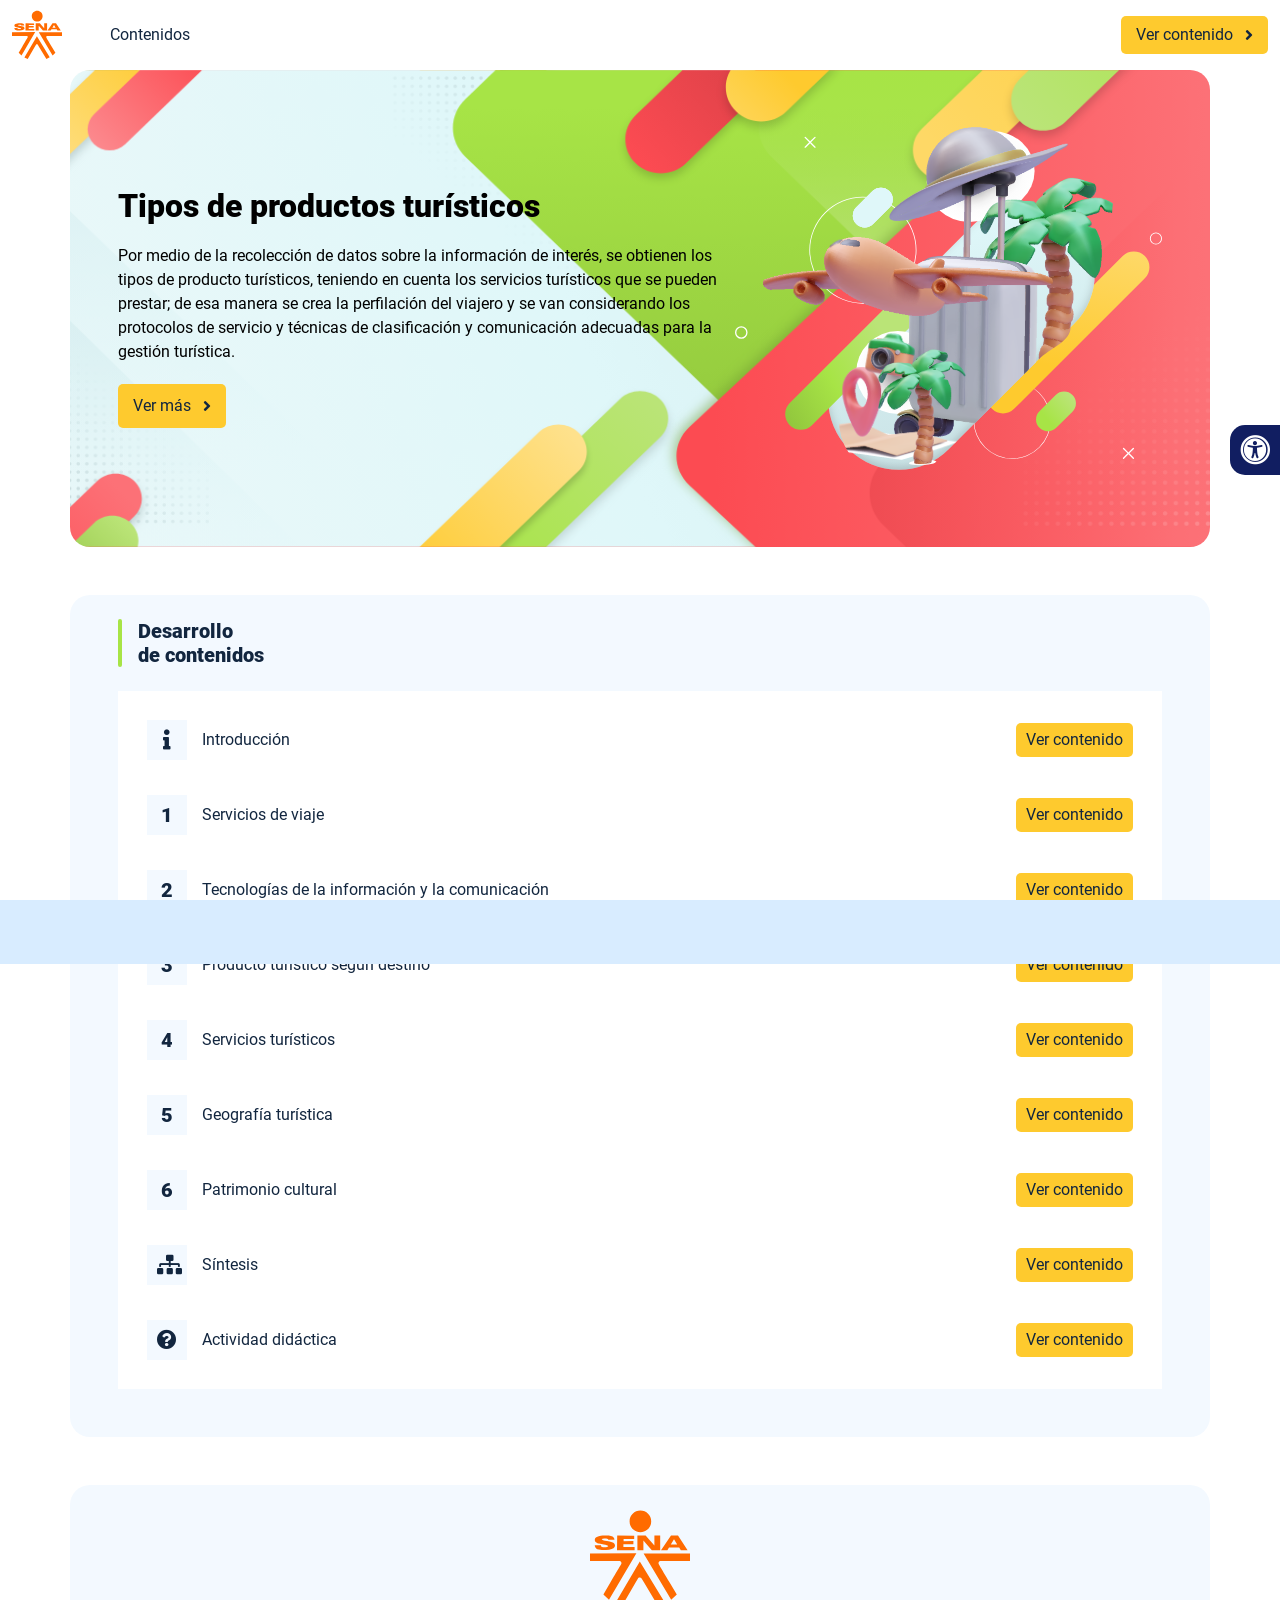
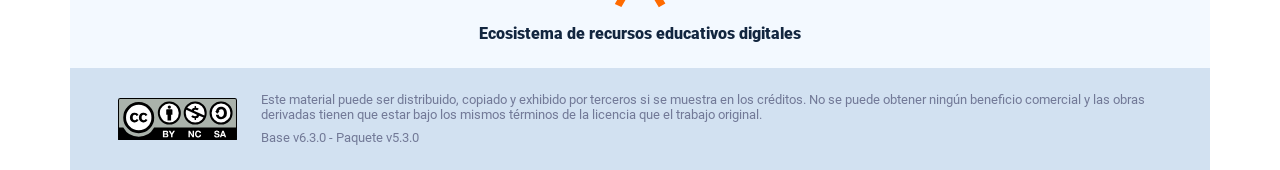
==== commit b8e1f94e: "new dist" ====
--- a/index.html
+++ b/index.html
@@ -1 +1 @@
-<!DOCTYPE html><html lang=""><head><meta charset="utf-8"><meta http-equiv="X-UA-Compatible" content="IE=edge"><meta name="viewport" content="width=device-width,initial-scale=1"><link rel="icon" href="favicon.ico"><title>Tipos de productos turísticos</title><link href="css/chunk-0c047e41.3babef71.css" rel="prefetch"><link href="css/chunk-25b302c8.3babef71.css" rel="prefetch"><link href="css/chunk-26fc7596.3babef71.css" rel="prefetch"><link href="css/chunk-2d2747e2.3babef71.css" rel="prefetch"><link href="css/chunk-32334cb6.3babef71.css" rel="prefetch"><link href="css/chunk-3c57cd7b.3babef71.css" rel="prefetch"><link href="css/chunk-4f2d402a.3babef71.css" rel="prefetch"><link href="css/chunk-4fde0a08.14d1f3e8.css" rel="prefetch"><link href="css/chunk-515a8379.3b0c5449.css" rel="prefetch"><link href="css/chunk-59974754.ea93bb07.css" rel="prefetch"><link href="css/chunk-6e1e538a.126808df.css" rel="prefetch"><link href="css/chunk-766a929b.35ec3e4b.css" rel="prefetch"><link href="css/chunk-f2df7d2c.3babef71.css" rel="prefetch"><link href="css/comple.89668edf.css" rel="prefetch"><link href="css/creditos.f6ce6b3d.css" rel="prefetch"><link href="css/glosario.881fd612.css" rel="prefetch"><link href="css/referencias.99456302.css" rel="prefetch"><link href="js/actividad.914ae914.js" rel="prefetch"><link href="js/chunk-0206bfa0.35e84494.js" rel="prefetch"><link href="js/chunk-0c047e41.a4c20267.js" rel="prefetch"><link href="js/chunk-13a6037e.d7ab20e6.js" rel="prefetch"><link href="js/chunk-18f95272.203e5478.js" rel="prefetch"><link href="js/chunk-25b302c8.a36f6617.js" rel="prefetch"><link href="js/chunk-26fc7596.f4029b39.js" rel="prefetch"><link href="js/chunk-2c06842c.e52c3970.js" rel="prefetch"><link href="js/chunk-2d0e96ec.83f9e110.js" rel="prefetch"><link href="js/chunk-2d208d90.86217697.js" rel="prefetch"><link href="js/chunk-2d21d0e2.222ae9ef.js" rel="prefetch"><link href="js/chunk-2d22c123.746091a6.js" rel="prefetch"><link href="js/chunk-2d2747e2.d52b0a96.js" rel="prefetch"><link href="js/chunk-2e80bb9a.bf5189c2.js" rel="prefetch"><link href="js/chunk-319206de.c059dba4.js" rel="prefetch"><link href="js/chunk-32334cb6.562c58f3.js" rel="prefetch"><link href="js/chunk-3c57cd7b.82c20bc0.js" rel="prefetch"><link href="js/chunk-3d6834f6.2e7783c1.js" rel="prefetch"><link href="js/chunk-4cdd78c0.2e8bfb7b.js" rel="prefetch"><link href="js/chunk-4f2d402a.a79797ae.js" rel="prefetch"><link href="js/chunk-4fde0a08.078e1980.js" rel="prefetch"><link href="js/chunk-515a8379.bf847027.js" rel="prefetch"><link href="js/chunk-53ccb27e.ea82914c.js" rel="prefetch"><link href="js/chunk-55d286b8.7eddacbc.js" rel="prefetch"><link href="js/chunk-59974754.8081eb1a.js" rel="prefetch"><link href="js/chunk-6e1e538a.34421eb4.js" rel="prefetch"><link href="js/chunk-766a929b.945413d6.js" rel="prefetch"><link href="js/chunk-c796899c.d476a3dd.js" rel="prefetch"><link href="js/chunk-e8a7823a.3376b42c.js" rel="prefetch"><link href="js/chunk-f2df7d2c.9db3bb0d.js" rel="prefetch"><link href="js/chunk-fde47172.bf50641e.js" rel="prefetch"><link href="js/comple.4d2588b1.js" rel="prefetch"><link href="js/creditos.b534e728.js" rel="prefetch"><link href="js/glosario.206cba61.js" rel="prefetch"><link href="js/intro.789c70c1.js" rel="prefetch"><link href="js/referencias.efce9fbd.js" rel="prefetch"><link href="js/sintesis.9ce1a1a6.js" rel="prefetch"><link href="js/tema1.7a14158e.js" rel="prefetch"><link href="js/tema2.8a76cfb3.js" rel="prefetch"><link href="js/tema3.7116cbee.js" rel="prefetch"><link href="css/app.8b65eae3.css" rel="preload" as="style"><link href="css/chunk-vendors.54d59ce0.css" rel="preload" as="style"><link href="js/app.72be5d54.js" rel="preload" as="script"><link href="js/chunk-vendors.9dfa32ab.js" rel="preload" as="script"><link href="css/chunk-vendors.54d59ce0.css" rel="stylesheet"><link href="css/app.8b65eae3.css" rel="stylesheet"></head><body><noscript><strong>We're sorry but Tipos de productos turísticos doesn't work properly without JavaScript enabled. Please enable it to continue.</strong></noscript><div id="app"></div><script src="js/chunk-vendors.9dfa32ab.js"></script><script src="js/app.72be5d54.js"></script></body></html>+<!DOCTYPE html><html lang=""><head><meta charset="utf-8"><meta http-equiv="X-UA-Compatible" content="IE=edge"><meta name="viewport" content="width=device-width,initial-scale=1"><link rel="icon" href="favicon.ico"><title>Tipos de productos turísticos</title><link href="css/chunk-0c047e41.3babef71.css" rel="prefetch"><link href="css/chunk-25b302c8.3babef71.css" rel="prefetch"><link href="css/chunk-26fc7596.3babef71.css" rel="prefetch"><link href="css/chunk-2d2747e2.3babef71.css" rel="prefetch"><link href="css/chunk-32334cb6.3babef71.css" rel="prefetch"><link href="css/chunk-3c57cd7b.3babef71.css" rel="prefetch"><link href="css/chunk-4f2d402a.3babef71.css" rel="prefetch"><link href="css/chunk-4fde0a08.14d1f3e8.css" rel="prefetch"><link href="css/chunk-515a8379.3b0c5449.css" rel="prefetch"><link href="css/chunk-59974754.ea93bb07.css" rel="prefetch"><link href="css/chunk-6e1e538a.126808df.css" rel="prefetch"><link href="css/chunk-766a929b.35ec3e4b.css" rel="prefetch"><link href="css/chunk-f2df7d2c.3babef71.css" rel="prefetch"><link href="css/comple.89668edf.css" rel="prefetch"><link href="css/creditos.f6ce6b3d.css" rel="prefetch"><link href="css/glosario.881fd612.css" rel="prefetch"><link href="css/referencias.99456302.css" rel="prefetch"><link href="js/actividad.46e40c6b.js" rel="prefetch"><link href="js/chunk-0206bfa0.d7585eee.js" rel="prefetch"><link href="js/chunk-0c047e41.7a1e8d4a.js" rel="prefetch"><link href="js/chunk-13a6037e.2c3d5d7a.js" rel="prefetch"><link href="js/chunk-18f95272.be20e8ae.js" rel="prefetch"><link href="js/chunk-25b302c8.caed8dfb.js" rel="prefetch"><link href="js/chunk-26fc7596.dac12bef.js" rel="prefetch"><link href="js/chunk-2c06842c.f79121cc.js" rel="prefetch"><link href="js/chunk-2d0e96ec.49006d13.js" rel="prefetch"><link href="js/chunk-2d208d90.049e4150.js" rel="prefetch"><link href="js/chunk-2d21d0e2.147624b9.js" rel="prefetch"><link href="js/chunk-2d22c123.07108589.js" rel="prefetch"><link href="js/chunk-2d2747e2.1504af81.js" rel="prefetch"><link href="js/chunk-2e80bb9a.bbdb6215.js" rel="prefetch"><link href="js/chunk-319206de.470a7f77.js" rel="prefetch"><link href="js/chunk-32334cb6.21c12fcb.js" rel="prefetch"><link href="js/chunk-3c57cd7b.ac248d9a.js" rel="prefetch"><link href="js/chunk-3d6834f6.27ec12f4.js" rel="prefetch"><link href="js/chunk-4cdd78c0.cc0ccbd6.js" rel="prefetch"><link href="js/chunk-4f2d402a.ee3ef10e.js" rel="prefetch"><link href="js/chunk-4fde0a08.4da81014.js" rel="prefetch"><link href="js/chunk-515a8379.57f3a8de.js" rel="prefetch"><link href="js/chunk-53ccb27e.ee38b6d3.js" rel="prefetch"><link href="js/chunk-55d286b8.b8e12a63.js" rel="prefetch"><link href="js/chunk-59974754.497635d8.js" rel="prefetch"><link href="js/chunk-6e1e538a.e45c7fb5.js" rel="prefetch"><link href="js/chunk-766a929b.800a38e6.js" rel="prefetch"><link href="js/chunk-c796899c.96b97720.js" rel="prefetch"><link href="js/chunk-e8a7823a.40d6a537.js" rel="prefetch"><link href="js/chunk-f2df7d2c.99ea6ccd.js" rel="prefetch"><link href="js/chunk-fde47172.c4c6ee0f.js" rel="prefetch"><link href="js/comple.e0de4422.js" rel="prefetch"><link href="js/creditos.92ef6e77.js" rel="prefetch"><link href="js/glosario.e52ccdff.js" rel="prefetch"><link href="js/intro.14fb2838.js" rel="prefetch"><link href="js/referencias.d5399eb5.js" rel="prefetch"><link href="js/sintesis.80678b97.js" rel="prefetch"><link href="js/tema1.42395211.js" rel="prefetch"><link href="js/tema2.f15553d5.js" rel="prefetch"><link href="js/tema3.6e454bdc.js" rel="prefetch"><link href="css/app.5fe902b3.css" rel="preload" as="style"><link href="css/chunk-vendors.54d59ce0.css" rel="preload" as="style"><link href="js/app.9f2d0d42.js" rel="preload" as="script"><link href="js/chunk-vendors.0ff602d9.js" rel="preload" as="script"><link href="css/chunk-vendors.54d59ce0.css" rel="stylesheet"><link href="css/app.5fe902b3.css" rel="stylesheet"></head><body><noscript><strong>We're sorry but Tipos de productos turísticos doesn't work properly without JavaScript enabled. Please enable it to continue.</strong></noscript><div id="app"></div><script src="js/chunk-vendors.0ff602d9.js"></script><script src="js/app.9f2d0d42.js"></script></body></html>
--- a/css/app.5fe902b3.css
+++ b/css/app.5fe902b3.css
@@ -0,0 +1 @@
+*,:after,:before{box-sizing:inherit}html{height:100%;line-height:1.15;box-sizing:border-box;-webkit-font-smoothing:antialiased;-moz-osx-font-smoothing:grayscale;-webkit-text-size-adjust:100%;-ms-text-size-adjust:100%;text-rendering:optimizeLegibility}a,abbr,acronym,address,applet,article,aside,audio,b,big,blockquote,body,canvas,caption,center,cite,code,dd,del,details,dfn,div,dl,dt,em,embed,fieldset,figcaption,figure,footer,form,h1,h2,h3,h4,h5,h6,header,hgroup,html,i,iframe,img,ins,kbd,label,legend,li,mark,menu,nav,object,ol,output,p,pre,q,ruby,s,samp,section,small,span,strike,strong,sub,summary,sup,table,tbody,td,tfoot,th,thead,time,tr,tt,u,ul,var,video{margin:0;padding:0;border:0;outline:0;background:transparent;vertical-align:baseline}article,aside,details,figcaption,figure,footer,header,main,menu,nav,section,summary{display:block}[hidden],template{display:none}hr{box-sizing:content-box;height:0;border-bottom:1px solid #e8e8e8;border-left:0;border-right:0;border-top:0;margin:1.5em 0;overflow:visible}[hidden]{display:none}a{font-family:Roboto,sans-serif;font-size:1em;font-weight:400;text-decoration:none;color:#12263f;background-color:transparent;transition:all .15s ease-in-out;-webkit-text-decoration-skip:objects}a:active,a:hover{outline-width:0}a:active,a:focus,a:hover{color:#000}[type=button],[type=reset],[type=submit],button{-webkit-appearance:none;-moz-appearance:none;appearance:none;cursor:pointer;display:inline-block;vertical-align:middle;border:0;border-radius:5px;color:#12263f;background-color:#feca2e;font-family:Roboto,sans-serif;font-weight:400;font-size:1em;-webkit-font-smoothing:antialiased;line-height:1em;white-space:nowrap;text-decoration:none;text-transform:none;padding:.75em 1.5em;margin:0;-webkit-user-select:none;-moz-user-select:none;-ms-user-select:none;user-select:none;overflow:visible;transition:background-color .15s ease-in-out}[type=button]:focus,[type=button]:hover,[type=reset]:focus,[type=reset]:hover,[type=submit]:focus,[type=submit]:hover,button:focus,button:hover{background-color:#feca2e;color:#12263f}[type=button]:disabled,[type=reset]:disabled,[type=submit]:disabled,button:disabled{cursor:not-allowed;opacity:.5}[type=button]:disabled:hover,[type=reset]:disabled:hover,[type=submit]:disabled:hover,button:disabled:hover{background-color:#feca2e}input,select,textarea{margin:0;display:block;font-family:Roboto,sans-serif;font-size:16px}input{overflow:visible}[type=color],[type=date],[type=datetime-local],[type=datetime],[type=email],[type=month],[type=number],[type=password],[type=search],[type=tel],[type=text],[type=time],[type=url],[type=week],input:not([type]),select,select[multiple],textarea{background-color:#fff;border:1px solid #e8e8e8;border-radius:5px;box-shadow:inset 0 1px 3px rgba(0,0,0,.06);box-sizing:inherit;margin-bottom:.75em;padding:.5em;transition:border-color .15s ease-in-out;width:100%}[type=color]:hover,[type=date]:hover,[type=datetime-local]:hover,[type=datetime]:hover,[type=email]:hover,[type=month]:hover,[type=number]:hover,[type=password]:hover,[type=search]:hover,[type=tel]:hover,[type=text]:hover,[type=time]:hover,[type=url]:hover,[type=week]:hover,input:not([type]):hover,select:hover,select[multiple]:hover,textarea:hover{border-color:shade(#e8e8e8,20%)}[type=color]:focus,[type=date]:focus,[type=datetime-local]:focus,[type=datetime]:focus,[type=email]:focus,[type=month]:focus,[type=number]:focus,[type=password]:focus,[type=search]:focus,[type=tel]:focus,[type=text]:focus,[type=time]:focus,[type=url]:focus,[type=week]:focus,input:not([type]):focus,select:focus,select[multiple]:focus,textarea:focus{border-color:#a7e446;box-shadow:inset 0 1px 3px rgba(0,0,0,.06),0 0 5px rgba(252,50,58,.7);outline:none}[type=color]:disabled,[type=date]:disabled,[type=datetime-local]:disabled,[type=datetime]:disabled,[type=email]:disabled,[type=month]:disabled,[type=number]:disabled,[type=password]:disabled,[type=search]:disabled,[type=tel]:disabled,[type=text]:disabled,[type=time]:disabled,[type=url]:disabled,[type=week]:disabled,input:not([type]):disabled,select:disabled,select[multiple]:disabled,textarea:disabled{background-color:shade(#fff,5%);cursor:not-allowed}[type=color]:disabled:hover,[type=date]:disabled:hover,[type=datetime-local]:disabled:hover,[type=datetime]:disabled:hover,[type=email]:disabled:hover,[type=month]:disabled:hover,[type=number]:disabled:hover,[type=password]:disabled:hover,[type=search]:disabled:hover,[type=tel]:disabled:hover,[type=text]:disabled:hover,[type=time]:disabled:hover,[type=url]:disabled:hover,[type=week]:disabled:hover,input:not([type]):disabled:hover,select:disabled:hover,select[multiple]:disabled:hover,textarea:disabled:hover{border:1px solid #e8e8e8}select{text-transform:none;max-width:100%;border-radius:5px}::-webkit-file-upload-button{background-color:#feca2e;border:none;cursor:pointer;color:#12263f;border-radius:5px;padding:.75em 1.5em}::-webkit-file-upload-button:hover{background-color:#feca2e}optgroup{font-weight:700}fieldset{border:1px solid #e8e8e8;background-color:transparent;padding:1.5em;-webkit-margin-start:0;-webkit-margin-end:0;-webkit-padding-before:1.5em;-webkit-padding-start:1.5em;-webkit-padding-end:1.5em;-webkit-padding-after:1.5em}legend{box-sizing:border-box;color:inherit;display:table;max-width:100%;padding:0;white-space:normal;font-weight:600;-webkit-padding-start:0;-webkit-padding-end:0}label,legend{margin-bottom:.375em}label{display:block;font-size:1em;font-family:Roboto,sans-serif;font-weight:900}textarea{overflow:auto;resize:vertical}[type=checkbox],[type=radio]{box-sizing:border-box;padding:0;display:inline;margin-right:.375em}[type=number]::-webkit-inner-spin-button,[type=number]::-webkit-outer-spin-button{height:auto}[type=search]{-webkit-appearance:textfield;outline-offset:-2px}[type=search]::-webkit-search-cancel-button,[type=search]::-webkit-search-decoration{-webkit-appearance:none;-moz-appearance:none}::-moz-placeholder{color:#999}:-ms-input-placeholder{color:#999}::placeholder{color:#999}::-webkit-file-upload-button{-webkit-appearance:button;-moz-appearance:button;font:inherit}[type=file]{margin-bottom:.75em;width:100%}[type=button],[type=reset],[type=submit],button{-webkit-appearance:button}[type=button]::-moz-focus-inner,[type=reset]::-moz-focus-inner,[type=submit]::-moz-focus-inner,button::-moz-focus-inner{border-style:none;padding:0}[type=button]:-moz-focusring,[type=reset]:-moz-focusring,[type=submit]:-moz-focusring,button:-moz-focusring{outline:1px dotted ButtonText}progress{vertical-align:baseline}ol,ul{list-style:none;margin-bottom:1em}dt{font-weight:700}figure,img,picture,svg{margin:0;width:100%;max-width:100%}figcaption{display:block;background-color:#e8e8e8;padding:.75em 1.5em;font-size:.8em;font-weight:700}img,svg{display:block;border-style:none}svg:not(:root){overflow:hidden}audio,canvas,progress,video{display:inline-block}audio:not([controls]){display:none;height:0}template{display:none}table{border-collapse:collapse;border-spacing:0;table-layout:fixed;width:100%}td,th,tr{vertical-align:middle}td,th{border:1px solid #e8e8e8;padding:.75em}th{font-size:.875em;line-height:1.2}td{line-height:1.5}body{font-size:16px;font-weight:400;line-height:1.5}body,h1,h2,h3,h4,h5,h6{color:#12263f;font-family:Roboto,sans-serif}h1,h2,h3,h4,h5,h6{font-weight:900;line-height:1.2;margin:0 0 .75em}h1{font-size:2em}h2{font-size:1.5em}h3{font-size:1.25em}h4{font-size:1.125em}h5{font-size:1em}h6{font-size:.875em}p{font-family:Roboto,sans-serif;font-size:1em;font-weight:400;line-height:1.5;color:#12263f;margin-bottom:1em}b,strong{font-weight:700}dfn,em,i{font-style:italic}br{line-height:2em}u{text-decoration:underline}code,kbd,pre,samp{color:#727997;font-family:Lucida Console,Courier New,monospace;font-size:1em}sub,sup{font-size:75%;line-height:0;position:relative;vertical-align:baseline}sub{bottom:-.25em}sup{top:-.5em}small{font-size:80%}mark{background-color:#ffeb3b;color:#000}abbr[title]{border-bottom:none;text-decoration:underline;-webkit-text-decoration:underline dotted;text-decoration:underline dotted}blockquote,q{quotes:none}::selection{background:#2196f3!important;color:#fff!important;text-shadow:none}::-moz-selection{background:#2196f3!important;color:#fff!important;text-shadow:none}img::selection{background:transparent}img::-moz-selection{background:transparent}body{-webkit-tap-highlight-color:#2196F3!important}details,menu{display:block}summary{display:list-item}@media print{*,:after,:before,:first-letter,:first-line{background:transparent!important;color:#000!important;box-shadow:none!important;text-shadow:none!important}a,a:visited{text-decoration:underline}a[href]:after{content:" (" attr(href) ")"}a abbr[title]:after{content:" (" attr(title) ")"}a[href^="#"]:after,a[href^="javascript:"]:after{content:""}blockquote,pre{border:1px solid #999;page-break-inside:avoid}thead{display:table-header-group}img,tr{page-break-inside:avoid}img{max-width:100%!important}h2,h3,p{orphans:3;widows:3}h2,h3{page-break-after:avoid}}[data-aos][data-aos][data-aos-duration="50"],body[data-aos-duration="50"] [data-aos]{transition-duration:50ms}[data-aos][data-aos][data-aos-delay="50"],body[data-aos-delay="50"] [data-aos]{transition-delay:0s}[data-aos][data-aos][data-aos-delay="50"].aos-animate,body[data-aos-delay="50"] [data-aos].aos-animate{transition-delay:50ms}[data-aos][data-aos][data-aos-duration="100"],body[data-aos-duration="100"] [data-aos]{transition-duration:.1s}[data-aos][data-aos][data-aos-delay="100"],body[data-aos-delay="100"] [data-aos]{transition-delay:0s}[data-aos][data-aos][data-aos-delay="100"].aos-animate,body[data-aos-delay="100"] [data-aos].aos-animate{transition-delay:.1s}[data-aos][data-aos][data-aos-duration="150"],body[data-aos-duration="150"] [data-aos]{transition-duration:.15s}[data-aos][data-aos][data-aos-delay="150"],body[data-aos-delay="150"] [data-aos]{transition-delay:0s}[data-aos][data-aos][data-aos-delay="150"].aos-animate,body[data-aos-delay="150"] [data-aos].aos-animate{transition-delay:.15s}[data-aos][data-aos][data-aos-duration="200"],body[data-aos-duration="200"] [data-aos]{transition-duration:.2s}[data-aos][data-aos][data-aos-delay="200"],body[data-aos-delay="200"] [data-aos]{transition-delay:0s}[data-aos][data-aos][data-aos-delay="200"].aos-animate,body[data-aos-delay="200"] [data-aos].aos-animate{transition-delay:.2s}[data-aos][data-aos][data-aos-duration="250"],body[data-aos-duration="250"] [data-aos]{transition-duration:.25s}[data-aos][data-aos][data-aos-delay="250"],body[data-aos-delay="250"] [data-aos]{transition-delay:0s}[data-aos][data-aos][data-aos-delay="250"].aos-animate,body[data-aos-delay="250"] [data-aos].aos-animate{transition-delay:.25s}[data-aos][data-aos][data-aos-duration="300"],body[data-aos-duration="300"] [data-aos]{transition-duration:.3s}[data-aos][data-aos][data-aos-delay="300"],body[data-aos-delay="300"] [data-aos]{transition-delay:0s}[data-aos][data-aos][data-aos-delay="300"].aos-animate,body[data-aos-delay="300"] [data-aos].aos-animate{transition-delay:.3s}[data-aos][data-aos][data-aos-duration="350"],body[data-aos-duration="350"] [data-aos]{transition-duration:.35s}[data-aos][data-aos][data-aos-delay="350"],body[data-aos-delay="350"] [data-aos]{transition-delay:0s}[data-aos][data-aos][data-aos-delay="350"].aos-animate,body[data-aos-delay="350"] [data-aos].aos-animate{transition-delay:.35s}[data-aos][data-aos][data-aos-duration="400"],body[data-aos-duration="400"] [data-aos]{transition-duration:.4s}[data-aos][data-aos][data-aos-delay="400"],body[data-aos-delay="400"] [data-aos]{transition-delay:0s}[data-aos][data-aos][data-aos-delay="400"].aos-animate,body[data-aos-delay="400"] [data-aos].aos-animate{transition-delay:.4s}[data-aos][data-aos][data-aos-duration="450"],body[data-aos-duration="450"] [data-aos]{transition-duration:.45s}[data-aos][data-aos][data-aos-delay="450"],body[data-aos-delay="450"] [data-aos]{transition-delay:0s}[data-aos][data-aos][data-aos-delay="450"].aos-animate,body[data-aos-delay="450"] [data-aos].aos-animate{transition-delay:.45s}[data-aos][data-aos][data-aos-duration="500"],body[data-aos-duration="500"] [data-aos]{transition-duration:.5s}[data-aos][data-aos][data-aos-delay="500"],body[data-aos-delay="500"] [data-aos]{transition-delay:0s}[data-aos][data-aos][data-aos-delay="500"].aos-animate,body[data-aos-delay="500"] [data-aos].aos-animate{transition-delay:.5s}[data-aos][data-aos][data-aos-duration="550"],body[data-aos-duration="550"] [data-aos]{transition-duration:.55s}[data-aos][data-aos][data-aos-delay="550"],body[data-aos-delay="550"] [data-aos]{transition-delay:0s}[data-aos][data-aos][data-aos-delay="550"].aos-animate,body[data-aos-delay="550"] [data-aos].aos-animate{transition-delay:.55s}[data-aos][data-aos][data-aos-duration="600"],body[data-aos-duration="600"] [data-aos]{transition-duration:.6s}[data-aos][data-aos][data-aos-delay="600"],body[data-aos-delay="600"] [data-aos]{transition-delay:0s}[data-aos][data-aos][data-aos-delay="600"].aos-animate,body[data-aos-delay="600"] [data-aos].aos-animate{transition-delay:.6s}[data-aos][data-aos][data-aos-duration="650"],body[data-aos-duration="650"] [data-aos]{transition-duration:.65s}[data-aos][data-aos][data-aos-delay="650"],body[data-aos-delay="650"] [data-aos]{transition-delay:0s}[data-aos][data-aos][data-aos-delay="650"].aos-animate,body[data-aos-delay="650"] [data-aos].aos-animate{transition-delay:.65s}[data-aos][data-aos][data-aos-duration="700"],body[data-aos-duration="700"] [data-aos]{transition-duration:.7s}[data-aos][data-aos][data-aos-delay="700"],body[data-aos-delay="700"] [data-aos]{transition-delay:0s}[data-aos][data-aos][data-aos-delay="700"].aos-animate,body[data-aos-delay="700"] [data-aos].aos-animate{transition-delay:.7s}[data-aos][data-aos][data-aos-duration="750"],body[data-aos-duration="750"] [data-aos]{transition-duration:.75s}[data-aos][data-aos][data-aos-delay="750"],body[data-aos-delay="750"] [data-aos]{transition-delay:0s}[data-aos][data-aos][data-aos-delay="750"].aos-animate,body[data-aos-delay="750"] [data-aos].aos-animate{transition-delay:.75s}[data-aos][data-aos][data-aos-duration="800"],body[data-aos-duration="800"] [data-aos]{transition-duration:.8s}[data-aos][data-aos][data-aos-delay="800"],body[data-aos-delay="800"] [data-aos]{transition-delay:0s}[data-aos][data-aos][data-aos-delay="800"].aos-animate,body[data-aos-delay="800"] [data-aos].aos-animate{transition-delay:.8s}[data-aos][data-aos][data-aos-duration="850"],body[data-aos-duration="850"] [data-aos]{transition-duration:.85s}[data-aos][data-aos][data-aos-delay="850"],body[data-aos-delay="850"] [data-aos]{transition-delay:0s}[data-aos][data-aos][data-aos-delay="850"].aos-animate,body[data-aos-delay="850"] [data-aos].aos-animate{transition-delay:.85s}[data-aos][data-aos][data-aos-duration="900"],body[data-aos-duration="900"] [data-aos]{transition-duration:.9s}[data-aos][data-aos][data-aos-delay="900"],body[data-aos-delay="900"] [data-aos]{transition-delay:0s}[data-aos][data-aos][data-aos-delay="900"].aos-animate,body[data-aos-delay="900"] [data-aos].aos-animate{transition-delay:.9s}[data-aos][data-aos][data-aos-duration="950"],body[data-aos-duration="950"] [data-aos]{transition-duration:.95s}[data-aos][data-aos][data-aos-delay="950"],body[data-aos-delay="950"] [data-aos]{transition-delay:0s}[data-aos][data-aos][data-aos-delay="950"].aos-animate,body[data-aos-delay="950"] [data-aos].aos-animate{transition-delay:.95s}[data-aos][data-aos][data-aos-duration="1000"],body[data-aos-duration="1000"] [data-aos]{transition-duration:1s}[data-aos][data-aos][data-aos-delay="1000"],body[data-aos-delay="1000"] [data-aos]{transition-delay:0s}[data-aos][data-aos][data-aos-delay="1000"].aos-animate,body[data-aos-delay="1000"] [data-aos].aos-animate{transition-delay:1s}[data-aos][data-aos][data-aos-duration="1050"],body[data-aos-duration="1050"] [data-aos]{transition-duration:1.05s}[data-aos][data-aos][data-aos-delay="1050"],body[data-aos-delay="1050"] [data-aos]{transition-delay:0s}[data-aos][data-aos][data-aos-delay="1050"].aos-animate,body[data-aos-delay="1050"] [data-aos].aos-animate{transition-delay:1.05s}[data-aos][data-aos][data-aos-duration="1100"],body[data-aos-duration="1100"] [data-aos]{transition-duration:1.1s}[data-aos][data-aos][data-aos-delay="1100"],body[data-aos-delay="1100"] [data-aos]{transition-delay:0s}[data-aos][data-aos][data-aos-delay="1100"].aos-animate,body[data-aos-delay="1100"] [data-aos].aos-animate{transition-delay:1.1s}[data-aos][data-aos][data-aos-duration="1150"],body[data-aos-duration="1150"] [data-aos]{transition-duration:1.15s}[data-aos][data-aos][data-aos-delay="1150"],body[data-aos-delay="1150"] [data-aos]{transition-delay:0s}[data-aos][data-aos][data-aos-delay="1150"].aos-animate,body[data-aos-delay="1150"] [data-aos].aos-animate{transition-delay:1.15s}[data-aos][data-aos][data-aos-duration="1200"],body[data-aos-duration="1200"] [data-aos]{transition-duration:1.2s}[data-aos][data-aos][data-aos-delay="1200"],body[data-aos-delay="1200"] [data-aos]{transition-delay:0s}[data-aos][data-aos][data-aos-delay="1200"].aos-animate,body[data-aos-delay="1200"] [data-aos].aos-animate{transition-delay:1.2s}[data-aos][data-aos][data-aos-duration="1250"],body[data-aos-duration="1250"] [data-aos]{transition-duration:1.25s}[data-aos][data-aos][data-aos-delay="1250"],body[data-aos-delay="1250"] [data-aos]{transition-delay:0s}[data-aos][data-aos][data-aos-delay="1250"].aos-animate,body[data-aos-delay="1250"] [data-aos].aos-animate{transition-delay:1.25s}[data-aos][data-aos][data-aos-duration="1300"],body[data-aos-duration="1300"] [data-aos]{transition-duration:1.3s}[data-aos][data-aos][data-aos-delay="1300"],body[data-aos-delay="1300"] [data-aos]{transition-delay:0s}[data-aos][data-aos][data-aos-delay="1300"].aos-animate,body[data-aos-delay="1300"] [data-aos].aos-animate{transition-delay:1.3s}[data-aos][data-aos][data-aos-duration="1350"],body[data-aos-duration="1350"] [data-aos]{transition-duration:1.35s}[data-aos][data-aos][data-aos-delay="1350"],body[data-aos-delay="1350"] [data-aos]{transition-delay:0s}[data-aos][data-aos][data-aos-delay="1350"].aos-animate,body[data-aos-delay="1350"] [data-aos].aos-animate{transition-delay:1.35s}[data-aos][data-aos][data-aos-duration="1400"],body[data-aos-duration="1400"] [data-aos]{transition-duration:1.4s}[data-aos][data-aos][data-aos-delay="1400"],body[data-aos-delay="1400"] [data-aos]{transition-delay:0s}[data-aos][data-aos][data-aos-delay="1400"].aos-animate,body[data-aos-delay="1400"] [data-aos].aos-animate{transition-delay:1.4s}[data-aos][data-aos][data-aos-duration="1450"],body[data-aos-duration="1450"] [data-aos]{transition-duration:1.45s}[data-aos][data-aos][data-aos-delay="1450"],body[data-aos-delay="1450"] [data-aos]{transition-delay:0s}[data-aos][data-aos][data-aos-delay="1450"].aos-animate,body[data-aos-delay="1450"] [data-aos].aos-animate{transition-delay:1.45s}[data-aos][data-aos][data-aos-duration="1500"],body[data-aos-duration="1500"] [data-aos]{transition-duration:1.5s}[data-aos][data-aos][data-aos-delay="1500"],body[data-aos-delay="1500"] [data-aos]{transition-delay:0s}[data-aos][data-aos][data-aos-delay="1500"].aos-animate,body[data-aos-delay="1500"] [data-aos].aos-animate{transition-delay:1.5s}[data-aos][data-aos][data-aos-duration="1550"],body[data-aos-duration="1550"] [data-aos]{transition-duration:1.55s}[data-aos][data-aos][data-aos-delay="1550"],body[data-aos-delay="1550"] [data-aos]{transition-delay:0s}[data-aos][data-aos][data-aos-delay="1550"].aos-animate,body[data-aos-delay="1550"] [data-aos].aos-animate{transition-delay:1.55s}[data-aos][data-aos][data-aos-duration="1600"],body[data-aos-duration="1600"] [data-aos]{transition-duration:1.6s}[data-aos][data-aos][data-aos-delay="1600"],body[data-aos-delay="1600"] [data-aos]{transition-delay:0s}[data-aos][data-aos][data-aos-delay="1600"].aos-animate,body[data-aos-delay="1600"] [data-aos].aos-animate{transition-delay:1.6s}[data-aos][data-aos][data-aos-duration="1650"],body[data-aos-duration="1650"] [data-aos]{transition-duration:1.65s}[data-aos][data-aos][data-aos-delay="1650"],body[data-aos-delay="1650"] [data-aos]{transition-delay:0s}[data-aos][data-aos][data-aos-delay="1650"].aos-animate,body[data-aos-delay="1650"] [data-aos].aos-animate{transition-delay:1.65s}[data-aos][data-aos][data-aos-duration="1700"],body[data-aos-duration="1700"] [data-aos]{transition-duration:1.7s}[data-aos][data-aos][data-aos-delay="1700"],body[data-aos-delay="1700"] [data-aos]{transition-delay:0s}[data-aos][data-aos][data-aos-delay="1700"].aos-animate,body[data-aos-delay="1700"] [data-aos].aos-animate{transition-delay:1.7s}[data-aos][data-aos][data-aos-duration="1750"],body[data-aos-duration="1750"] [data-aos]{transition-duration:1.75s}[data-aos][data-aos][data-aos-delay="1750"],body[data-aos-delay="1750"] [data-aos]{transition-delay:0s}[data-aos][data-aos][data-aos-delay="1750"].aos-animate,body[data-aos-delay="1750"] [data-aos].aos-animate{transition-delay:1.75s}[data-aos][data-aos][data-aos-duration="1800"],body[data-aos-duration="1800"] [data-aos]{transition-duration:1.8s}[data-aos][data-aos][data-aos-delay="1800"],body[data-aos-delay="1800"] [data-aos]{transition-delay:0s}[data-aos][data-aos][data-aos-delay="1800"].aos-animate,body[data-aos-delay="1800"] [data-aos].aos-animate{transition-delay:1.8s}[data-aos][data-aos][data-aos-duration="1850"],body[data-aos-duration="1850"] [data-aos]{transition-duration:1.85s}[data-aos][data-aos][data-aos-delay="1850"],body[data-aos-delay="1850"] [data-aos]{transition-delay:0s}[data-aos][data-aos][data-aos-delay="1850"].aos-animate,body[data-aos-delay="1850"] [data-aos].aos-animate{transition-delay:1.85s}[data-aos][data-aos][data-aos-duration="1900"],body[data-aos-duration="1900"] [data-aos]{transition-duration:1.9s}[data-aos][data-aos][data-aos-delay="1900"],body[data-aos-delay="1900"] [data-aos]{transition-delay:0s}[data-aos][data-aos][data-aos-delay="1900"].aos-animate,body[data-aos-delay="1900"] [data-aos].aos-animate{transition-delay:1.9s}[data-aos][data-aos][data-aos-duration="1950"],body[data-aos-duration="1950"] [data-aos]{transition-duration:1.95s}[data-aos][data-aos][data-aos-delay="1950"],body[data-aos-delay="1950"] [data-aos]{transition-delay:0s}[data-aos][data-aos][data-aos-delay="1950"].aos-animate,body[data-aos-delay="1950"] [data-aos].aos-animate{transition-delay:1.95s}[data-aos][data-aos][data-aos-duration="2000"],body[data-aos-duration="2000"] [data-aos]{transition-duration:2s}[data-aos][data-aos][data-aos-delay="2000"],body[data-aos-delay="2000"] [data-aos]{transition-delay:0s}[data-aos][data-aos][data-aos-delay="2000"].aos-animate,body[data-aos-delay="2000"] [data-aos].aos-animate{transition-delay:2s}[data-aos][data-aos][data-aos-duration="2050"],body[data-aos-duration="2050"] [data-aos]{transition-duration:2.05s}[data-aos][data-aos][data-aos-delay="2050"],body[data-aos-delay="2050"] [data-aos]{transition-delay:0s}[data-aos][data-aos][data-aos-delay="2050"].aos-animate,body[data-aos-delay="2050"] [data-aos].aos-animate{transition-delay:2.05s}[data-aos][data-aos][data-aos-duration="2100"],body[data-aos-duration="2100"] [data-aos]{transition-duration:2.1s}[data-aos][data-aos][data-aos-delay="2100"],body[data-aos-delay="2100"] [data-aos]{transition-delay:0s}[data-aos][data-aos][data-aos-delay="2100"].aos-animate,body[data-aos-delay="2100"] [data-aos].aos-animate{transition-delay:2.1s}[data-aos][data-aos][data-aos-duration="2150"],body[data-aos-duration="2150"] [data-aos]{transition-duration:2.15s}[data-aos][data-aos][data-aos-delay="2150"],body[data-aos-delay="2150"] [data-aos]{transition-delay:0s}[data-aos][data-aos][data-aos-delay="2150"].aos-animate,body[data-aos-delay="2150"] [data-aos].aos-animate{transition-delay:2.15s}[data-aos][data-aos][data-aos-duration="2200"],body[data-aos-duration="2200"] [data-aos]{transition-duration:2.2s}[data-aos][data-aos][data-aos-delay="2200"],body[data-aos-delay="2200"] [data-aos]{transition-delay:0s}[data-aos][data-aos][data-aos-delay="2200"].aos-animate,body[data-aos-delay="2200"] [data-aos].aos-animate{transition-delay:2.2s}[data-aos][data-aos][data-aos-duration="2250"],body[data-aos-duration="2250"] [data-aos]{transition-duration:2.25s}[data-aos][data-aos][data-aos-delay="2250"],body[data-aos-delay="2250"] [data-aos]{transition-delay:0s}[data-aos][data-aos][data-aos-delay="2250"].aos-animate,body[data-aos-delay="2250"] [data-aos].aos-animate{transition-delay:2.25s}[data-aos][data-aos][data-aos-duration="2300"],body[data-aos-duration="2300"] [data-aos]{transition-duration:2.3s}[data-aos][data-aos][data-aos-delay="2300"],body[data-aos-delay="2300"] [data-aos]{transition-delay:0s}[data-aos][data-aos][data-aos-delay="2300"].aos-animate,body[data-aos-delay="2300"] [data-aos].aos-animate{transition-delay:2.3s}[data-aos][data-aos][data-aos-duration="2350"],body[data-aos-duration="2350"] [data-aos]{transition-duration:2.35s}[data-aos][data-aos][data-aos-delay="2350"],body[data-aos-delay="2350"] [data-aos]{transition-delay:0s}[data-aos][data-aos][data-aos-delay="2350"].aos-animate,body[data-aos-delay="2350"] [data-aos].aos-animate{transition-delay:2.35s}[data-aos][data-aos][data-aos-duration="2400"],body[data-aos-duration="2400"] [data-aos]{transition-duration:2.4s}[data-aos][data-aos][data-aos-delay="2400"],body[data-aos-delay="2400"] [data-aos]{transition-delay:0s}[data-aos][data-aos][data-aos-delay="2400"].aos-animate,body[data-aos-delay="2400"] [data-aos].aos-animate{transition-delay:2.4s}[data-aos][data-aos][data-aos-duration="2450"],body[data-aos-duration="2450"] [data-aos]{transition-duration:2.45s}[data-aos][data-aos][data-aos-delay="2450"],body[data-aos-delay="2450"] [data-aos]{transition-delay:0s}[data-aos][data-aos][data-aos-delay="2450"].aos-animate,body[data-aos-delay="2450"] [data-aos].aos-animate{transition-delay:2.45s}[data-aos][data-aos][data-aos-duration="2500"],body[data-aos-duration="2500"] [data-aos]{transition-duration:2.5s}[data-aos][data-aos][data-aos-delay="2500"],body[data-aos-delay="2500"] [data-aos]{transition-delay:0s}[data-aos][data-aos][data-aos-delay="2500"].aos-animate,body[data-aos-delay="2500"] [data-aos].aos-animate{transition-delay:2.5s}[data-aos][data-aos][data-aos-duration="2550"],body[data-aos-duration="2550"] [data-aos]{transition-duration:2.55s}[data-aos][data-aos][data-aos-delay="2550"],body[data-aos-delay="2550"] [data-aos]{transition-delay:0s}[data-aos][data-aos][data-aos-delay="2550"].aos-animate,body[data-aos-delay="2550"] [data-aos].aos-animate{transition-delay:2.55s}[data-aos][data-aos][data-aos-duration="2600"],body[data-aos-duration="2600"] [data-aos]{transition-duration:2.6s}[data-aos][data-aos][data-aos-delay="2600"],body[data-aos-delay="2600"] [data-aos]{transition-delay:0s}[data-aos][data-aos][data-aos-delay="2600"].aos-animate,body[data-aos-delay="2600"] [data-aos].aos-animate{transition-delay:2.6s}[data-aos][data-aos][data-aos-duration="2650"],body[data-aos-duration="2650"] [data-aos]{transition-duration:2.65s}[data-aos][data-aos][data-aos-delay="2650"],body[data-aos-delay="2650"] [data-aos]{transition-delay:0s}[data-aos][data-aos][data-aos-delay="2650"].aos-animate,body[data-aos-delay="2650"] [data-aos].aos-animate{transition-delay:2.65s}[data-aos][data-aos][data-aos-duration="2700"],body[data-aos-duration="2700"] [data-aos]{transition-duration:2.7s}[data-aos][data-aos][data-aos-delay="2700"],body[data-aos-delay="2700"] [data-aos]{transition-delay:0s}[data-aos][data-aos][data-aos-delay="2700"].aos-animate,body[data-aos-delay="2700"] [data-aos].aos-animate{transition-delay:2.7s}[data-aos][data-aos][data-aos-duration="2750"],body[data-aos-duration="2750"] [data-aos]{transition-duration:2.75s}[data-aos][data-aos][data-aos-delay="2750"],body[data-aos-delay="2750"] [data-aos]{transition-delay:0s}[data-aos][data-aos][data-aos-delay="2750"].aos-animate,body[data-aos-delay="2750"] [data-aos].aos-animate{transition-delay:2.75s}[data-aos][data-aos][data-aos-duration="2800"],body[data-aos-duration="2800"] [data-aos]{transition-duration:2.8s}[data-aos][data-aos][data-aos-delay="2800"],body[data-aos-delay="2800"] [data-aos]{transition-delay:0s}[data-aos][data-aos][data-aos-delay="2800"].aos-animate,body[data-aos-delay="2800"] [data-aos].aos-animate{transition-delay:2.8s}[data-aos][data-aos][data-aos-duration="2850"],body[data-aos-duration="2850"] [data-aos]{transition-duration:2.85s}[data-aos][data-aos][data-aos-delay="2850"],body[data-aos-delay="2850"] [data-aos]{transition-delay:0s}[data-aos][data-aos][data-aos-delay="2850"].aos-animate,body[data-aos-delay="2850"] [data-aos].aos-animate{transition-delay:2.85s}[data-aos][data-aos][data-aos-duration="2900"],body[data-aos-duration="2900"] [data-aos]{transition-duration:2.9s}[data-aos][data-aos][data-aos-delay="2900"],body[data-aos-delay="2900"] [data-aos]{transition-delay:0s}[data-aos][data-aos][data-aos-delay="2900"].aos-animate,body[data-aos-delay="2900"] [data-aos].aos-animate{transition-delay:2.9s}[data-aos][data-aos][data-aos-duration="2950"],body[data-aos-duration="2950"] [data-aos]{transition-duration:2.95s}[data-aos][data-aos][data-aos-delay="2950"],body[data-aos-delay="2950"] [data-aos]{transition-delay:0s}[data-aos][data-aos][data-aos-delay="2950"].aos-animate,body[data-aos-delay="2950"] [data-aos].aos-animate{transition-delay:2.95s}[data-aos][data-aos][data-aos-duration="3000"],body[data-aos-duration="3000"] [data-aos]{transition-duration:3s}[data-aos][data-aos][data-aos-delay="3000"],body[data-aos-delay="3000"] [data-aos]{transition-delay:0s}[data-aos][data-aos][data-aos-delay="3000"].aos-animate,body[data-aos-delay="3000"] [data-aos].aos-animate{transition-delay:3s}[data-aos]{pointer-events:none}[data-aos].aos-animate{pointer-events:auto}[data-aos][data-aos][data-aos-easing=linear],body[data-aos-easing=linear] [data-aos]{transition-timing-function:cubic-bezier(.25,.25,.75,.75)}[data-aos][data-aos][data-aos-easing=ease],body[data-aos-easing=ease] [data-aos]{transition-timing-function:ease}[data-aos][data-aos][data-aos-easing=ease-in],body[data-aos-easing=ease-in] [data-aos]{transition-timing-function:ease-in}[data-aos][data-aos][data-aos-easing=ease-out],body[data-aos-easing=ease-out] [data-aos]{transition-timing-function:ease-out}[data-aos][data-aos][data-aos-easing=ease-in-out],body[data-aos-easing=ease-in-out] [data-aos]{transition-timing-function:ease-in-out}[data-aos][data-aos][data-aos-easing=ease-in-back],body[data-aos-easing=ease-in-back] [data-aos]{transition-timing-function:cubic-bezier(.6,-.28,.735,.045)}[data-aos][data-aos][data-aos-easing=ease-out-back],body[data-aos-easing=ease-out-back] [data-aos]{transition-timing-function:cubic-bezier(.175,.885,.32,1.275)}[data-aos][data-aos][data-aos-easing=ease-in-out-back],body[data-aos-easing=ease-in-out-back] [data-aos]{transition-timing-function:cubic-bezier(.68,-.55,.265,1.55)}[data-aos][data-aos][data-aos-easing=ease-in-sine],body[data-aos-easing=ease-in-sine] [data-aos]{transition-timing-function:cubic-bezier(.47,0,.745,.715)}[data-aos][data-aos][data-aos-easing=ease-out-sine],body[data-aos-easing=ease-out-sine] [data-aos]{transition-timing-function:cubic-bezier(.39,.575,.565,1)}[data-aos][data-aos][data-aos-easing=ease-in-out-sine],body[data-aos-easing=ease-in-out-sine] [data-aos]{transition-timing-function:cubic-bezier(.445,.05,.55,.95)}[data-aos][data-aos][data-aos-easing=ease-in-quad],body[data-aos-easing=ease-in-quad] [data-aos]{transition-timing-function:cubic-bezier(.55,.085,.68,.53)}[data-aos][data-aos][data-aos-easing=ease-out-quad],body[data-aos-easing=ease-out-quad] [data-aos]{transition-timing-function:cubic-bezier(.25,.46,.45,.94)}[data-aos][data-aos][data-aos-easing=ease-in-out-quad],body[data-aos-easing=ease-in-out-quad] [data-aos]{transition-timing-function:cubic-bezier(.455,.03,.515,.955)}[data-aos][data-aos][data-aos-easing=ease-in-cubic],body[data-aos-easing=ease-in-cubic] [data-aos]{transition-timing-function:cubic-bezier(.55,.085,.68,.53)}[data-aos][data-aos][data-aos-easing=ease-out-cubic],body[data-aos-easing=ease-out-cubic] [data-aos]{transition-timing-function:cubic-bezier(.25,.46,.45,.94)}[data-aos][data-aos][data-aos-easing=ease-in-out-cubic],body[data-aos-easing=ease-in-out-cubic] [data-aos]{transition-timing-function:cubic-bezier(.455,.03,.515,.955)}[data-aos][data-aos][data-aos-easing=ease-in-quart],body[data-aos-easing=ease-in-quart] [data-aos]{transition-timing-function:cubic-bezier(.55,.085,.68,.53)}[data-aos][data-aos][data-aos-easing=ease-out-quart],body[data-aos-easing=ease-out-quart] [data-aos]{transition-timing-function:cubic-bezier(.25,.46,.45,.94)}[data-aos][data-aos][data-aos-easing=ease-in-out-quart],body[data-aos-easing=ease-in-out-quart] [data-aos]{transition-timing-function:cubic-bezier(.455,.03,.515,.955)}@media screen{html:not(.no-js) [data-aos^=fade][data-aos^=fade]{opacity:0;transition-property:opacity,transform}html:not(.no-js) [data-aos^=fade][data-aos^=fade].aos-animate{opacity:1;transform:none}html:not(.no-js) [data-aos=fade-up]{transform:translate3d(0,100px,0)}html:not(.no-js) [data-aos=fade-down]{transform:translate3d(0,-100px,0)}html:not(.no-js) [data-aos=fade-right]{transform:translate3d(-100px,0,0)}html:not(.no-js) [data-aos=fade-left]{transform:translate3d(100px,0,0)}html:not(.no-js) [data-aos=fade-up-right]{transform:translate3d(-100px,100px,0)}html:not(.no-js) [data-aos=fade-up-left]{transform:translate3d(100px,100px,0)}html:not(.no-js) [data-aos=fade-down-right]{transform:translate3d(-100px,-100px,0)}html:not(.no-js) [data-aos=fade-down-left]{transform:translate3d(100px,-100px,0)}html:not(.no-js) [data-aos^=zoom][data-aos^=zoom]{opacity:0;transition-property:opacity,transform}html:not(.no-js) [data-aos^=zoom][data-aos^=zoom].aos-animate{opacity:1;transform:translateZ(0) scale(1)}html:not(.no-js) [data-aos=zoom-in]{transform:scale(.6)}html:not(.no-js) [data-aos=zoom-in-up]{transform:translate3d(0,100px,0) scale(.6)}html:not(.no-js) [data-aos=zoom-in-down]{transform:translate3d(0,-100px,0) scale(.6)}html:not(.no-js) [data-aos=zoom-in-right]{transform:translate3d(-100px,0,0) scale(.6)}html:not(.no-js) [data-aos=zoom-in-left]{transform:translate3d(100px,0,0) scale(.6)}html:not(.no-js) [data-aos=zoom-out]{transform:scale(1.2)}html:not(.no-js) [data-aos=zoom-out-up]{transform:translate3d(0,100px,0) scale(1.2)}html:not(.no-js) [data-aos=zoom-out-down]{transform:translate3d(0,-100px,0) scale(1.2)}html:not(.no-js) [data-aos=zoom-out-right]{transform:translate3d(-100px,0,0) scale(1.2)}html:not(.no-js) [data-aos=zoom-out-left]{transform:translate3d(100px,0,0) scale(1.2)}html:not(.no-js) [data-aos^=flip][data-aos^=flip]{-webkit-backface-visibility:hidden;backface-visibility:hidden;transition-property:transform}html:not(.no-js) [data-aos=flip-left]{transform:perspective(2500px) rotateY(-100deg)}html:not(.no-js) [data-aos=flip-left].aos-animate{transform:perspective(2500px) rotateY(0)}html:not(.no-js) [data-aos=flip-right]{transform:perspective(2500px) rotateY(100deg)}html:not(.no-js) [data-aos=flip-right].aos-animate{transform:perspective(2500px) rotateY(0)}html:not(.no-js) [data-aos=flip-up]{transform:perspective(2500px) rotateX(-100deg)}html:not(.no-js) [data-aos=flip-up].aos-animate{transform:perspective(2500px) rotateX(0)}html:not(.no-js) [data-aos=flip-down]{transform:perspective(2500px) rotateX(100deg)}html:not(.no-js) [data-aos=flip-down].aos-animate{transform:perspective(2500px) rotateX(0)}}.actividad{background-color:#f2f2f2}.acordion{position:relative}.acordion__header{display:flex;align-items:center;margin-bottom:25px;cursor:pointer;justify-content:space-between}.acordion__accion__btn--a,.acordion__accion__btn--b{width:40px;height:40px;border-radius:50%;position:relative}.acordion__accion__btn--a i,.acordion__accion__btn--b i{position:absolute;top:50%;left:50%;transform:translate(-50%,-50%)}.acordion__accion__btn--a{background-color:#fff;box-shadow:0 3px 5px 0 rgba(17,30,97,.3)}.acordion__accion__btn--b{border:1px solid #111e61}.acordion__contenido{overflow:hidden;transition:height .5s ease-in-out}.acordion .indicador__container{transform:translateY(15px)}.bloque-texto-a{position:relative}.bloque-texto-a:before{content:"";display:block;position:absolute;top:0;bottom:0;left:50%;right:0}.bloque-texto-a>div{position:relative}.bloque-texto-a.color-primario,.bloque-texto-a__texto{background-color:#fff}.bloque-texto-a.color-primario:before{background-color:#fc4b52}.bloque-texto-a.color-secundario{background-color:#fff}.bloque-texto-a.color-secundario:before{background-color:#dff7f9}.bloque-texto-a.color-acento-contenido{background-color:#dcf4b5}.bloque-texto-a.color-acento-contenido:before{background-color:#a7e446}.bloque-texto-a.color-acento-botones{background-color:#fff1c6}.bloque-texto-a.color-acento-botones:before{background-color:#feca2e}.bloque-texto-b{position:relative}.bloque-texto-b:before{content:"";display:block;position:absolute;top:40%;bottom:0;left:35%;right:0}.bloque-texto-b__texto{position:relative}.bloque-texto-b__texto *{display:inline}.bloque-texto-b i{font-size:2.5em;color:#a7e446}.bloque-texto-b i:first-of-type{margin-right:15px}.bloque-texto-b i:last-of-type{margin-left:15px;vertical-align:text-top}.bloque-texto-b.color-primario:before{background-color:#fc4b52}.bloque-texto-b.color-secundario:before{background-color:#dff7f9}.bloque-texto-b.color-acento-contenido:before{background-color:#a7e446}.bloque-texto-b.color-acento-botones:before{background-color:#feca2e}.bloque-texto-c i{font-size:2.5em;color:#a7e446}.bloque-texto-c:after{content:"";display:block;width:30px;height:30px;background-color:#a7e446;position:relative;left:calc(100% - 30px)}.bloque-texto-c.color-primario{background-color:#fc4b52}.bloque-texto-c.color-secundario{background-color:#dff7f9}.bloque-texto-c.color-acento-contenido{background-color:#a7e446}.bloque-texto-c.color-acento-botones{background-color:#feca2e}.bloque-texto-d{border-top:1px solid #a7e446;position:relative}.bloque-texto-d:before{content:"";display:block;position:absolute;top:40%;bottom:0;left:35%;right:0}.bloque-texto-d__texto{position:relative}.bloque-texto-d__texto *{display:inline}.bloque-texto-d i{font-size:2.5em;color:#a7e446}.bloque-texto-d i:first-of-type{margin-right:15px}.bloque-texto-d i:last-of-type{margin-left:15px;vertical-align:text-top}.bloque-texto-d__autor,.bloque-texto-e__autor{text-align:right;position:relative}.bloque-texto-d.color-primario:before{background-color:#fc4b52}.bloque-texto-d.color-secundario:before{background-color:#dff7f9}.bloque-texto-d.color-acento-contenido:before{background-color:#a7e446}.bloque-texto-d.color-acento-botones:before{background-color:#feca2e}.bloque-texto-e__texto *{display:inline}.bloque-texto-e i{font-size:2.5em;color:#a7e446}.bloque-texto-e i:first-of-type{margin-right:15px}.bloque-texto-e i:last-of-type{margin-left:15px;vertical-align:text-top}.bloque-texto-e.color-primario{background-color:#fc4b52}.bloque-texto-e.color-secundario{background-color:#dff7f9}.bloque-texto-e.color-acento-contenido{background-color:#a7e446}.bloque-texto-e.color-acento-botones{background-color:#feca2e}.bloque-texto-f{display:flex;flex-direction:column;position:relative;padding-bottom:50px}.bloque-texto-f:before{content:"";display:block;position:absolute;top:0;left:0;right:0;bottom:50px}.bloque-texto-f__comillas{position:static}.bloque-texto-f__comillas i{position:absolute;font-size:2.5em;color:#a7e446}.bloque-texto-f__comillas i:first-of-type{margin-right:15px;top:0;left:40px;transform:translate(-50%,-50%)}.bloque-texto-f__comillas i:last-of-type{margin-left:15px;vertical-align:text-top;top:calc(100% - 50px);right:10px;margin:0;transform:translate(-50%,-50%)}.bloque-texto-f__texto{position:relative}.bloque-texto-f__texto *{display:inline}.bloque-texto-f__autor{text-align:center;position:relative}.bloque-texto-f__avatar{position:relative;height:50px}.bloque-texto-f__avatar__img{background-color:#fff;position:absolute;top:0;left:50%;transform:translateX(-50%);width:100px;border-radius:50%;overflow:hidden;border:5px solid #fff;box-shadow:0 0 10px 0 rgba(0,0,0,.3)}.bloque-texto-f.color-primario:before{background-color:#fc4b52}.bloque-texto-f.color-secundario:before{background-color:#dff7f9}.bloque-texto-f.color-acento-contenido:before{background-color:#a7e446}.bloque-texto-f.color-acento-botones:before{background-color:#feca2e}.bloque-texto-g{position:relative;display:flex;justify-content:flex-end}.bloque-texto-g__img{width:50%;position:absolute;top:0;left:0;bottom:0;background-position:50%;background-size:cover}.bloque-texto-g__texto{position:relative;width:60%;background-color:hsla(0,0%,100%,.95)}.bloque-texto-g__texto *{display:inline}@media (max-width:992px){.bloque-texto-g{padding-top:40%!important}.bloque-texto-g__img{width:100%;height:50%}.bloque-texto-g__texto{width:100%}}@media (max-width:576px){.bloque-texto-g{padding-top:200px!important}.bloque-texto-g__img{height:250px}}.bloque-texto-g.color-primario{background-color:#fc4b52}.bloque-texto-g.color-secundario{background-color:#dff7f9}.bloque-texto-g.color-acento-contenido{background-color:#a7e446}.bloque-texto-g.color-acento-botones{background-color:#feca2e}.tabs-a__tab{display:block;width:100%;text-align:left;background-color:#d8ecff;padding:15px 20px;border-radius:5px;color:#111e61;line-height:1.2em}.tabs-a__tab__text{overflow:hidden;text-overflow:ellipsis}.tabs-a__tab:last-child{margin-bottom:0!important}.tabs-a__tab:active,.tabs-a__tab:focus,.tabs-a__tab:hover{color:#111e61}.tabs-a__tab__selected{font-weight:700}@media (min-width:992px){.tabs-a__tab__selected{position:relative}.tabs-a__tab__selected:before{content:"";display:block;position:absolute;right:0;top:50%;width:15px;height:15px;transform:translate(5px,-50%) rotate(45deg);background-color:#feca2e}}.tabs-a__content-item{opacity:0}.tabs-a__content-item--active{-webkit-animation:tab-content-active .5s ease-in-out forwards;animation:tab-content-active .5s ease-in-out forwards}.tabs-a.color-primario .tabs-a__tab:active,.tabs-a.color-primario .tabs-a__tab:focus,.tabs-a.color-primario .tabs-a__tab:hover,.tabs-a.color-primario .tabs-a__tab__selected{background-color:#fc4b52;color:#12263f}.tabs-a.color-primario .tabs-a__tab__selected:before{background-color:#fc4b52}.tabs-a.color-secundario .tabs-a__tab:active,.tabs-a.color-secundario .tabs-a__tab:focus,.tabs-a.color-secundario .tabs-a__tab:hover,.tabs-a.color-secundario .tabs-a__tab__selected{background-color:#dff7f9;color:#12263f}.tabs-a.color-secundario .tabs-a__tab__selected:before{background-color:#dff7f9}.tabs-a.color-acento-contenido .tabs-a__tab:active,.tabs-a.color-acento-contenido .tabs-a__tab:focus,.tabs-a.color-acento-contenido .tabs-a__tab:hover,.tabs-a.color-acento-contenido .tabs-a__tab__selected{background-color:#a7e446;color:#12263f}.tabs-a.color-acento-contenido .tabs-a__tab__selected:before{background-color:#a7e446}.tabs-a.color-acento-botones .tabs-a__tab:active,.tabs-a.color-acento-botones .tabs-a__tab:focus,.tabs-a.color-acento-botones .tabs-a__tab:hover,.tabs-a.color-acento-botones .tabs-a__tab__selected{background-color:#feca2e;color:#12263f}.tabs-a.color-acento-botones .tabs-a__tab__selected:before{background-color:#feca2e}@-webkit-keyframes tab-content-active{0%{opacity:0}to{opacity:1}}@keyframes tab-content-active{0%{opacity:0}to{opacity:1}}.tabs-b{border-bottom:1px solid #afafaf}.tabs-b__tab{display:flex;flex-direction:column;align-items:center;padding:20px;background-color:#f6f6f6;border-right:2px solid #afafaf;border-bottom:2px solid #afafaf;cursor:pointer}.tabs-b__tab:active,.tabs-b__tab:focus,.tabs-b__tab:hover{background-color:#e8e8e8}.tabs-b__tab:last-child{border-right:none}.tabs-b__tab__icon{width:50px;margin-bottom:20px}.tabs-b__tab__title{text-align:center;font-size:.875em;line-height:1.1em;display:flex;height:100%;align-items:center}.tabs-b__tab--active{border-top:5px solid!important;border-bottom:none}.tabs-b__tab--active,.tabs-b__tab--active:active,.tabs-b__tab--active:focus,.tabs-b__tab--active:hover{background-color:transparent}.tabs-b__tab--active .tabs-b__tab__title{font-weight:700}@media (min-width:576px) and (max-width:992px){.tabs-b__tab{border-top:2px solid #afafaf}.tabs-b__tab:first-child{border-left:2px solid #afafaf}.tabs-b__tab:last-child{border-right:2px solid #afafaf}.tabs-b__tab:nth-child(4){border-left:2px solid #afafaf}.tabs-b__tab:nth-child(n+4){border-top:none}.tabs-b__tab--active:nth-child(-n+3){border-bottom:2px solid #afafaf}}@media (max-width:576px){.tabs-b__tab:last-child{border-right:2px solid #afafaf}.tabs-b__tab:nth-child(-n+2){border-top:2px solid #afafaf}.tabs-b__tab:nth-child(odd){border-left:2px solid #afafaf}}.tabs-b.color-primario .tabs-b__tab--active{border-top-color:#fc4b52!important}.tabs-b.color-secundario .tabs-b__tab--active{border-top-color:#dff7f9!important}.tabs-b.color-acento-contenido .tabs-b__tab--active{border-top-color:#a7e446!important}.tabs-b.color-acento-botones .tabs-b__tab--active{border-top-color:#feca2e!important}.tabs-c{border-bottom:1px solid #afafaf}.tabs-c__header{margin-bottom:15px}.tabs-c__tab{border-bottom:4px solid #e8e8e8;line-height:1.2;text-align:center;display:flex;align-items:center;justify-content:center;position:relative}.tabs-c__tab:after,.tabs-c__tab:before{content:"";display:block;position:absolute;transform:translate(-50%,-50%)}.tabs-c__tab:after{width:2px;height:20px;top:50%;right:-2px;background-color:#e8e8e8}.tabs-c__tab:last-child:after{display:none}@media (min-width:992px) and (max-width:1200px){.tabs-c__tab:nth-child(3n):after{display:none}}@media (min-width:576px) and (max-width:992px){.tabs-c__tab:nth-child(2n):after{display:none}}@media (max-width:576px){.tabs-c__tab:after{display:none}}.tabs-c__tab--active{border-bottom:4px solid!important}.tabs-c__tab--active:before{width:0;height:0;border-left:10px solid transparent;border-right:10px solid transparent;border-top:10px solid;left:50%;top:calc(100% + 6px)}.tabs-c__tab--active:active,.tabs-c__tab--active:focus,.tabs-c__tab--active:hover{background-color:transparent}.tabs-c__tab--active .tabs-b__tab__title{font-weight:700}.tabs-c.color-primario .tabs-c__tab--active{border-bottom-color:#fc4b52!important}.tabs-c.color-primario .tabs-c__tab--active:before{border-top-color:#fc4b52}.tabs-c.color-secundario .tabs-c__tab--active{border-bottom-color:#dff7f9!important}.tabs-c.color-secundario .tabs-c__tab--active:before{border-top-color:#dff7f9}.tabs-c.color-acento-contenido .tabs-c__tab--active{border-bottom-color:#a7e446!important}.tabs-c.color-acento-contenido .tabs-c__tab--active:before{border-top-color:#a7e446}.tabs-c.color-acento-botones .tabs-c__tab--active{border-bottom-color:#feca2e!important}.tabs-c.color-acento-botones .tabs-c__tab--active:before{border-top-color:#feca2e}.fade-enter-active,.fade-leave-active{transition:opacity .5s}.fade-enter,.fade-leave-to{opacity:0}table *{line-height:1.2}table caption{margin-top:5px;color:#12263f;font-size:.8em;background-color:#e8e8e8;padding:.75em 1.5em;font-weight:700}.tabla-a{overflow-x:auto}.tabla-a table{min-width:700px}.tabla-a thead{border-top:5px solid;color:#111e61;background-color:#e8e8e8}.tabla-a th{border-color:#e8e8e8;font-weight:700;text-align:center;font-size:1.125em}.tabla-a.color-primario thead{border-color:#fc4b52}.tabla-a.color-secundario thead{border-color:#dff7f9}.tabla-a.color-acento-contenido thead{border-color:#a7e446}.tabla-a.color-acento-botones thead{border-color:#feca2e}.tabla-b,.tabla-c{overflow-x:auto}.tabla-b__header{background-color:#a7e446;padding:15px;text-align:center;position:sticky;left:0}.tabla-b__header *{color:#fff}.tabla-b table,.tabla-c table{table-layout:auto;min-width:700px}.tabla-b tr:nth-child(2n),.tabla-c tr:nth-child(2n){background-color:hsla(0,0%,91%,.4)}.tabla-b td,.tabla-b th,.tabla-c td,.tabla-c th{border:none;padding:20px 40px}.tabla-b th,.tabla-c th{width:200px;border-right:1px solid #e8e8e8}.color-primario.tabla-c .tabla-b__header,.tabla-b.color-primario .tabla-b__header{background-color:#fc4b52}.color-primario.tabla-c .tabla-b__header *,.tabla-b.color-primario .tabla-b__header *{color:#12263f}.color-secundario.tabla-c .tabla-b__header,.tabla-b.color-secundario .tabla-b__header{background-color:#dff7f9}.color-secundario.tabla-c .tabla-b__header *,.tabla-b.color-secundario .tabla-b__header *{color:#12263f}.color-acento-contenido.tabla-c .tabla-b__header,.tabla-b.color-acento-contenido .tabla-b__header{background-color:#a7e446}.color-acento-contenido.tabla-c .tabla-b__header *,.tabla-b.color-acento-contenido .tabla-b__header *{color:#12263f}.color-acento-botones.tabla-c .tabla-b__header,.tabla-b.color-acento-botones .tabla-b__header{background-color:#feca2e}.color-acento-botones.tabla-c .tabla-b__header *,.tabla-b.color-acento-botones .tabla-b__header *{color:#12263f}.tabla-c{box-shadow:0 0 10px 0 rgba(0,0,0,.25)}.tabla-c table{border-radius:10px;border-collapse:collapse}.tabla-c caption{border-radius:0}.tabla-c td,.tabla-c th{border:none;padding:20px}.tabla-c th{width:16%}.tabla-c th+td{width:36%}.tabla-c td{width:16%}.tabla-c td:first-child{width:36%}.linea-tiempo-a{position:relative;padding:30px 0}.linea-tiempo-a__row{display:flex;align-items:center;margin-bottom:90px;position:relative;cursor:pointer}.linea-tiempo-a__row:after,.linea-tiempo-a__row:before{content:"";display:block;top:50%;left:50%;width:40px;height:40px;border-radius:50%;position:absolute;transform:translate(-50%,-50%)}.linea-tiempo-a__row:after{width:20px;height:20px;background:#d2e1f1}.linea-tiempo-a__row:nth-child(2n){flex-direction:row-reverse}.linea-tiempo-a__row:nth-child(2n) .linea-tiempo-a__content{text-align:left}.linea-tiempo-a__row:nth-child(2n) .linea-tiempo-a__text{align-items:flex-start;margin-right:0;margin-left:80px}.linea-tiempo-a__row:nth-child(2n) .linea-tiempo-a__icon{justify-content:flex-end}.linea-tiempo-a__row:nth-child(2n) .linea-tiempo-a__icon__container{margin-left:0;margin-right:50px}.linea-tiempo-a__row:nth-child(2n) .linea-tiempo-a__icon__container:before{left:auto;right:0;transform:translate(35%,-50%) rotate(45deg)}.linea-tiempo-a__row:nth-child(2n):hover .linea-tiempo-a__icon__container{transform:scale(1.3) translateX(-15px)}.linea-tiempo-a__row:nth-child(2n):hover .linea-tiempo-a__text{transform:translateX(-30px)}.linea-tiempo-a__row:hover .linea-tiempo-a__icon__container{transform:scale(1.3) translateX(15px)}.linea-tiempo-a__row:hover .linea-tiempo-a__text{transform:translateX(30px)}.linea-tiempo-a__row:last-child{margin-bottom:0}.linea-tiempo-a__content{width:50%;text-align:right}.linea-tiempo-a__content span{display:block;margin:0;max-width:250px;line-height:1.1em}.linea-tiempo-a__text{display:flex;flex-direction:column;align-items:flex-end;margin-right:80px;transition:transform .3s ease-in-out}.linea-tiempo-a__icon{display:flex}.linea-tiempo-a__icon__container{position:relative;width:130px;height:130px;background:#a7e446;border-radius:50%;margin-left:50px;transition:transform .3s ease-in-out;display:flex;justify-content:center;align-items:center}.linea-tiempo-a__icon__container:before{content:"";display:block;top:50%;left:0;width:30px;height:30px;position:absolute;background:#a7e446;transform:translate(-35%,-50%) rotate(45deg)}.linea-tiempo-a__icon__container span{position:relative;text-align:center;font-weight:900}.linea-tiempo-a__icon img{width:60px;position:absolute;top:50%;left:50%;transform:translate(-50%,-50%)}.linea-tiempo-a:before{content:"";display:block;top:0;left:50%;width:10px;height:100%;border-radius:5px;position:absolute;background:#d2e1f1;transform:translate(-50%)}@media screen and (max-width:768px){.linea-tiempo-a__row:nth-child(2n) .linea-tiempo-a__text{margin-left:40px}.linea-tiempo-a__row:nth-child(2n):hover .linea-tiempo-a__icon__container{transform:scale(1.3) translateX(-5px)}.linea-tiempo-a__row:nth-child(2n):hover .linea-tiempo-a__text{transform:translateX(-10px)}.linea-tiempo-a__row:hover .linea-tiempo-a__icon__container{transform:scale(1.3) translateX(5px)}.linea-tiempo-a__row:hover .linea-tiempo-a__text{transform:translateX(10px)}.linea-tiempo-a__text{margin-right:40px}}@media screen and (max-width:450px){.linea-tiempo-a__content span{font-size:16px}.linea-tiempo-a__icon__container{width:100px;height:100px}.linea-tiempo-a__icon__container span{font-size:16px}.linea-tiempo-a__icon__inner{width:100%;height:100%}.linea-tiempo-a__icon__inner:after{width:70px;height:70px}.linea-tiempo-a__icon img{width:40px}}.linea-tiempo-a.color-primario .linea-tiempo-a__row:before{background-color:#fc4b52}.linea-tiempo-a.color-primario .linea-tiempo-a__icon__container{background-color:#fc4b52;color:#12263f}.linea-tiempo-a.color-primario .linea-tiempo-a__icon__container:before{background-color:#fc4b52}.linea-tiempo-a.color-secundario .linea-tiempo-a__row:before{background-color:#dff7f9}.linea-tiempo-a.color-secundario .linea-tiempo-a__icon__container{background-color:#dff7f9;color:#12263f}.linea-tiempo-a.color-secundario .linea-tiempo-a__icon__container:before{background-color:#dff7f9}.linea-tiempo-a.color-acento-contenido .linea-tiempo-a__row:before{background-color:#a7e446}.linea-tiempo-a.color-acento-contenido .linea-tiempo-a__icon__container{background-color:#a7e446;color:#12263f}.linea-tiempo-a.color-acento-contenido .linea-tiempo-a__icon__container:before{background-color:#a7e446}.linea-tiempo-a.color-acento-botones .linea-tiempo-a__row:before{background-color:#feca2e}.linea-tiempo-a.color-acento-botones .linea-tiempo-a__icon__container{background-color:#feca2e;color:#12263f}.linea-tiempo-a.color-acento-botones .linea-tiempo-a__icon__container:before{background-color:#feca2e}.linea-tiempo-b{position:relative}.linea-tiempo-b__icon{padding-top:100%;border-radius:50%;position:relative}.linea-tiempo-b__icon:after{content:"";display:block;width:15px;height:4px;position:absolute;left:100%;top:50%;transform:translateY(-50%)}.linea-tiempo-b__icon img{position:absolute;width:80%;top:50%;left:50%;transform:translate(-50%,-50%)}.linea-tiempo-b__row{margin-bottom:50px}.linea-tiempo-b__row:last-child{margin-bottom:0}@media (min-width:768px){.linea-tiempo-b__row:nth-child(odd){flex-direction:row-reverse}.linea-tiempo-b__row:nth-child(odd) .linea-tiempo-b__content{text-align:right}.linea-tiempo-b__row:nth-child(odd) .linea-tiempo-b__icon:after{right:100%;left:auto}}.linea-tiempo-b__line{margin-left:calc(50% - 2px)}.linea-tiempo-b__line:after{content:"";display:block;position:absolute;border-left:4px dotted #727997;top:0;bottom:0}.linea-tiempo-b.color-primario .linea-tiempo-b__icon,.linea-tiempo-b.color-primario .linea-tiempo-b__icon:after{background-color:#fc4b52}.linea-tiempo-b.color-secundario .linea-tiempo-b__icon,.linea-tiempo-b.color-secundario .linea-tiempo-b__icon:after{background-color:#dff7f9}.linea-tiempo-b.color-acento-contenido .linea-tiempo-b__icon,.linea-tiempo-b.color-acento-contenido .linea-tiempo-b__icon:after{background-color:#a7e446}.linea-tiempo-b.color-acento-botones .linea-tiempo-b__icon,.linea-tiempo-b.color-acento-botones .linea-tiempo-b__icon:after{background-color:#feca2e}.linea-tiempo-c{display:flex;flex-direction:column}.linea-tiempo-c__header{display:flex;align-items:center}.linea-tiempo-c__header__items{display:flex;flex:auto}.linea-tiempo-c__header__items .horizontal-scroll{align-items:flex-end!important}.linea-tiempo-c__header__item{display:flex;flex-direction:column;align-items:center;cursor:pointer}.linea-tiempo-c__header__item__year{line-height:1.1em;text-align:center;margin-bottom:10px}.linea-tiempo-c__header__item__line-container{width:100%;display:flex;align-items:center}.linea-tiempo-c__header__item__line-container:after,.linea-tiempo-c__header__item__line-container:before{content:"";display:block;width:50%;height:3px;background-color:#ccc}.linea-tiempo-c__header__item__dot{min-width:20px;max-width:20px;min-height:20px;max-height:20px;border:3px solid #ccc;border-radius:50%}.linea-tiempo-c__header__item--active .linea-tiempo-c__header__item__year{font-weight:900}.linea-tiempo-c__header__item--active .linea-tiempo-c__header__item__line-container:before{background-color:#a7e446}.linea-tiempo-c__header__item--active .linea-tiempo-c__header__item__dot{border-color:#a7e446;position:relative}.linea-tiempo-c__header__item--active .linea-tiempo-c__header__item__dot:after{content:"";display:block;width:9px;height:9px;background-color:#a7e446;border-radius:50%;position:absolute;left:50%;top:50%;transform:translate(-50%,-50%)}.linea-tiempo-c__header__item--before .linea-tiempo-c__header__item__line-container:after,.linea-tiempo-c__header__item--before .linea-tiempo-c__header__item__line-container:before{background-color:#a7e446}.linea-tiempo-c__header__item--before .linea-tiempo-c__header__item__dot{border-color:#a7e446}.linea-tiempo-c__header__item:first-child .linea-tiempo-c__header__item__line-container:before,.linea-tiempo-c__header__item:last-child .linea-tiempo-c__header__item__line-container:after{background-color:transparent!important}.linea-tiempo-c__header__btn,.linea-tiempo-c__header__btn--left,.linea-tiempo-c__header__btn--right,.pasos-b__header__btn--left,.pasos-b__header__btn--right{min-width:50px;max-width:50px;min-height:50px;max-height:50px;flex:auto;border-radius:50%;border:2px solid #ccc;background-color:#fff;position:relative;cursor:pointer;transition:border-color .2s ease-in-out}.linea-tiempo-c__header__btn--left i,.linea-tiempo-c__header__btn--right i,.linea-tiempo-c__header__btn i,.pasos-b__header__btn--left i,.pasos-b__header__btn--right i{position:absolute;left:50%;top:50%;transform:translate(-45%,-45%);font-size:1.3em;display:block;line-height:1em}.linea-tiempo-c__header__btn--left:hover,.linea-tiempo-c__header__btn--right:hover,.linea-tiempo-c__header__btn:hover,.pasos-b__header__btn--left:hover,.pasos-b__header__btn--right:hover{border-color:#a7e446}@media (max-width:768px){.linea-tiempo-c__header__items{flex-wrap:wrap;justify-content:center}.linea-tiempo-c__header__item{flex:none;min-width:25%;margin-bottom:10px}}@media (max-width:576px){.linea-tiempo-c__header__btn,.linea-tiempo-c__header__btn--left,.linea-tiempo-c__header__btn--right,.pasos-b__header__btn--left,.pasos-b__header__btn--right{min-width:30px;max-width:30px;min-height:30px;max-height:30px}}.linea-tiempo-c.color-primario .linea-tiempo-c__header__item--active .linea-tiempo-c__header__item__line-container:before{background-color:#fc4b52}.linea-tiempo-c.color-primario .linea-tiempo-c__header__item--active .linea-tiempo-c__header__item__dot{border-color:#fc4b52}.linea-tiempo-c.color-primario .linea-tiempo-c__header__item--active .linea-tiempo-c__header__item__dot:after,.linea-tiempo-c.color-primario .linea-tiempo-c__header__item--before .linea-tiempo-c__header__item__line-container:after,.linea-tiempo-c.color-primario .linea-tiempo-c__header__item--before .linea-tiempo-c__header__item__line-container:before{background-color:#fc4b52}.linea-tiempo-c.color-primario .linea-tiempo-c__header__item--before .linea-tiempo-c__header__item__dot{border-color:#fc4b52}.linea-tiempo-c.color-secundario .linea-tiempo-c__header__item--active .linea-tiempo-c__header__item__line-container:before{background-color:#dff7f9}.linea-tiempo-c.color-secundario .linea-tiempo-c__header__item--active .linea-tiempo-c__header__item__dot{border-color:#dff7f9}.linea-tiempo-c.color-secundario .linea-tiempo-c__header__item--active .linea-tiempo-c__header__item__dot:after,.linea-tiempo-c.color-secundario .linea-tiempo-c__header__item--before .linea-tiempo-c__header__item__line-container:after,.linea-tiempo-c.color-secundario .linea-tiempo-c__header__item--before .linea-tiempo-c__header__item__line-container:before{background-color:#dff7f9}.linea-tiempo-c.color-secundario .linea-tiempo-c__header__item--before .linea-tiempo-c__header__item__dot{border-color:#dff7f9}.linea-tiempo-c.color-acento-contenido .linea-tiempo-c__header__item--active .linea-tiempo-c__header__item__line-container:before{background-color:#a7e446}.linea-tiempo-c.color-acento-contenido .linea-tiempo-c__header__item--active .linea-tiempo-c__header__item__dot{border-color:#a7e446}.linea-tiempo-c.color-acento-contenido .linea-tiempo-c__header__item--active .linea-tiempo-c__header__item__dot:after,.linea-tiempo-c.color-acento-contenido .linea-tiempo-c__header__item--before .linea-tiempo-c__header__item__line-container:after,.linea-tiempo-c.color-acento-contenido .linea-tiempo-c__header__item--before .linea-tiempo-c__header__item__line-container:before{background-color:#a7e446}.linea-tiempo-c.color-acento-contenido .linea-tiempo-c__header__item--before .linea-tiempo-c__header__item__dot{border-color:#a7e446}.linea-tiempo-c.color-acento-botones .linea-tiempo-c__header__item--active .linea-tiempo-c__header__item__line-container:before{background-color:#feca2e}.linea-tiempo-c.color-acento-botones .linea-tiempo-c__header__item--active .linea-tiempo-c__header__item__dot{border-color:#feca2e}.linea-tiempo-c.color-acento-botones .linea-tiempo-c__header__item--active .linea-tiempo-c__header__item__dot:after,.linea-tiempo-c.color-acento-botones .linea-tiempo-c__header__item--before .linea-tiempo-c__header__item__line-container:after,.linea-tiempo-c.color-acento-botones .linea-tiempo-c__header__item--before .linea-tiempo-c__header__item__line-container:before{background-color:#feca2e}.linea-tiempo-c.color-acento-botones .linea-tiempo-c__header__item--before .linea-tiempo-c__header__item__dot{border-color:#feca2e}.linea-tiempo-c .indicador__container{transform:translateY(10px)}.linea-tiempo-d__item--selected .linea-tiempo-d__item__content__title,.linea-tiempo-d__item--selected .linea-tiempo-d__item__number{font-weight:700}.linea-tiempo-d__item__col-number{display:flex;flex-direction:column}.linea-tiempo-d__item__dots{flex:1;display:flex;justify-content:center;padding:5px 0}.linea-tiempo-d__item__dots:after{content:"";display:block;width:0;height:100%;border-left:5px dotted #d8ecff}.linea-tiempo-d__item__number{justify-content:center;min-width:40px;transition:background-color .3s ease-in-out,color .3s ease-in-out}.linea-tiempo-d__item__content__title,.linea-tiempo-d__item__number{display:flex;align-items:center;height:40px;cursor:pointer}.linea-tiempo-d__item__content__title:hover{font-weight:700}.linea-tiempo-d__item__content__slot{overflow:hidden;transition:height .5s ease-in-out}.linea-tiempo-d .tarjeta{border-radius:5px}.linea-tiempo-d.color-primario .linea-tiempo-d__item--selected .linea-tiempo-d__item__number{background-color:#fc4b52;color:#12263f}.linea-tiempo-d.color-secundario .linea-tiempo-d__item--selected .linea-tiempo-d__item__number{background-color:#dff7f9;color:#12263f}.linea-tiempo-d.color-acento-contenido .linea-tiempo-d__item--selected .linea-tiempo-d__item__number{background-color:#a7e446;color:#12263f}.linea-tiempo-d.color-acento-botones .linea-tiempo-d__item--selected .linea-tiempo-d__item__number{background-color:#feca2e;color:#12263f}.linea-tiempo-e{width:100%;position:relative}.linea-tiempo-e:before{content:"";position:absolute;top:0;bottom:0;left:25%;width:5px;background:#ddd;transform:translateX(-50%)}.linea-tiempo-e__item{display:flex;position:relative;padding:25px 0}.linea-tiempo-e__item__header{margin-bottom:.5em;width:25%;padding-right:30px;text-align:right;position:relative}.linea-tiempo-e__item__header:before{content:"";position:absolute;width:20px;height:20px;border-radius:50%;border:5px solid;background-color:#fff;top:20px;right:-20px;z-index:99;transform:translateX(-50%)}.linea-tiempo-e__item__body{width:75%;padding-left:30px}@media (max-width:576px){.linea-tiempo-e:before{display:none}.linea-tiempo-e .linea-tiempo-e__item{flex-direction:column}.linea-tiempo-e .linea-tiempo-e__item__header{width:100%;text-align:left;padding:0;margin-bottom:15px}.linea-tiempo-e .linea-tiempo-e__item__header:before{display:none}.linea-tiempo-e .linea-tiempo-e__item__body{width:100%;padding:0}}.linea-tiempo-e.color-primario .linea-tiempo-e__item__header:before{border-color:#fc4b52}.linea-tiempo-e.color-secundario .linea-tiempo-e__item__header:before{border-color:#dff7f9}.linea-tiempo-e.color-acento-contenido .linea-tiempo-e__item__header:before{border-color:#a7e446}.linea-tiempo-e.color-acento-botones .linea-tiempo-e__item__header:before{border-color:#feca2e}.anexo{display:block;background-color:#f3f9ff;position:relative;margin-left:30px;padding:20px;padding-left:50px;white-space:normal;text-align:left;border-radius:10px}.anexo *{line-height:1.2;color:#2196f3}.anexo p{margin-bottom:0}.anexo__icono{width:45px;position:absolute;left:-15px;top:0}.anexo:active,.anexo:focus,.anexo:hover{background-color:#daecff}.pasos-a,.pasos-a__numero{position:relative}.pasos-a__numero{align-self:stretch}.pasos-a__numero:after{content:"";position:absolute;border-left:3px solid;z-index:1}.pasos-a .bottom:after{height:50%;left:50%;top:50%}.pasos-a .full:after{height:100%;left:50%}.pasos-a .top:after{height:50%;left:50%;top:0}.pasos-a__linea div{padding:0;height:40px}.pasos-a__linea .hor-line{border-top:3px solid;margin:0;top:17px;position:relative}.pasos-a__linea__esquina{display:flex;overflow:hidden}.pasos-a__linea__esquina__linea{border:3px solid;width:100%;position:relative;border-radius:15px}.pasos-a__linea .top-right{left:50%;top:-50%}.pasos-a__linea .left-bottom{left:calc(-50% + 3px);top:calc(50% - 3px)}.pasos-a__linea .top-left{left:calc(-50% + 3px);top:-50%}.pasos-a__linea .right-bottom{left:50%;top:calc(50% - 3px)}.pasos-a__circle{width:50px;height:50px;min-width:50px;border-radius:50%;z-index:2;position:relative}.pasos-a__circle div{position:absolute;top:50%;left:50%;transform:translate(-50%,-50%)}.pasos-a.color-primario .pasos-a__numero:after{border-left-color:#fc4b52}.pasos-a.color-primario .pasos-a__linea .hor-line{border-top-color:#fc4b52}.pasos-a.color-primario .pasos-a__linea__esquina__linea{border-color:#fc4b52}.pasos-a.color-primario .pasos-a__circle{background-color:#fc4b52}.pasos-a.color-primario .pasos-a__circle div{color:#12263f}.pasos-a.color-secundario .pasos-a__numero:after{border-left-color:#dff7f9}.pasos-a.color-secundario .pasos-a__linea .hor-line{border-top-color:#dff7f9}.pasos-a.color-secundario .pasos-a__linea__esquina__linea{border-color:#dff7f9}.pasos-a.color-secundario .pasos-a__circle{background-color:#dff7f9}.pasos-a.color-secundario .pasos-a__circle div{color:#12263f}.pasos-a.color-acento-contenido .pasos-a__numero:after{border-left-color:#a7e446}.pasos-a.color-acento-contenido .pasos-a__linea .hor-line{border-top-color:#a7e446}.pasos-a.color-acento-contenido .pasos-a__linea__esquina__linea{border-color:#a7e446}.pasos-a.color-acento-contenido .pasos-a__circle{background-color:#a7e446}.pasos-a.color-acento-contenido .pasos-a__circle div{color:#12263f}.pasos-a.color-acento-botones .pasos-a__numero:after{border-left-color:#feca2e}.pasos-a.color-acento-botones .pasos-a__linea .hor-line{border-top-color:#feca2e}.pasos-a.color-acento-botones .pasos-a__linea__esquina__linea{border-color:#feca2e}.pasos-a.color-acento-botones .pasos-a__circle{background-color:#feca2e}.pasos-a.color-acento-botones .pasos-a__circle div{color:#12263f}.pasos-b{flex-direction:column}.pasos-b,.pasos-b__header{display:flex}.pasos-b__header__items{display:flex;flex:auto}.pasos-b__header__item{display:flex;flex-direction:column;align-items:center}.pasos-b__header__item__tittle{text-align:center;line-height:1.1em}.pasos-b__header__item__line-container{width:100%;display:flex;align-items:center;margin-bottom:10px}.pasos-b__header__item__line-container:after,.pasos-b__header__item__line-container:before{content:"";display:block;width:50%;height:3px;background-color:#ccc}.pasos-b__header__item__dot{min-width:40px;max-width:40px;min-height:40px;max-height:40px;border:3px solid #ccc;border-radius:50%;position:relative}.pasos-b__header__item__dot i,.pasos-b__header__item__dot span{display:block;position:absolute;left:50%;top:50%;transform:translate(-50%,-50%);line-height:1em}.pasos-b__header__item__dot i{color:#fff;display:none}.pasos-b__header__item--active .pasos-b__header__item__tittle{font-weight:900}.pasos-b__header__item--active .pasos-b__header__item__line-container:before{background-color:#6ec071}.pasos-b__header__item--active .pasos-b__header__item__dot{position:relative}.pasos-b__header__item--active .pasos-b__header__item__dot span{color:#fff}.pasos-b__header__item--before .pasos-b__header__item__line-container:after,.pasos-b__header__item--before .pasos-b__header__item__line-container:before{background-color:#6ec071}.pasos-b__header__item--before .pasos-b__header__item__dot{border-color:#6ec071;background-color:#6ec071}.pasos-b__header__item--before .pasos-b__header__item__dot span{display:none}.pasos-b__header__item--before .pasos-b__header__item__dot i{display:block}.pasos-b__header__item:first-child .pasos-b__header__item__line-container:before,.pasos-b__header__item:last-child .pasos-b__header__item__line-container:after{background-color:transparent}.pasos-b__header__btn{min-width:50px;max-width:50px;min-height:50px;max-height:50px;flex:auto;border-radius:50%;border:2px solid #ccc;background-color:#fff;position:relative;cursor:pointer;transition:border-color .2s ease-in-out}.pasos-b__header__btn i{position:absolute;left:50%;top:50%;transform:translate(-45%,-45%);font-size:1.3em;display:block;line-height:1em}.pasos-b__header__btn:hover{border-color:#a7e446}.pasos-b__header .horizontal-scroll{align-items:baseline!important}@media (max-width:768px){.pasos-b__header__items{flex-wrap:wrap;justify-content:center}.pasos-b__header__item{flex:none;min-width:25%;margin-bottom:10px}}@media (max-width:576px){.pasos-b__header__btn{min-width:30px;max-width:30px;min-height:30px;max-height:30px}}.pasos-b.color-primario .pasos-b__header__item--active .pasos-b__header__item__dot{border-color:#fc4b52;background-color:#fc4b52}.pasos-b.color-primario .pasos-b__header__item--active .pasos-b__header__item__dot span{color:#12263f}.pasos-b.color-secundario .pasos-b__header__item--active .pasos-b__header__item__dot{border-color:#dff7f9;background-color:#dff7f9}.pasos-b.color-secundario .pasos-b__header__item--active .pasos-b__header__item__dot span{color:#12263f}.pasos-b.color-acento-contenido .pasos-b__header__item--active .pasos-b__header__item__dot{border-color:#a7e446;background-color:#a7e446}.pasos-b.color-acento-contenido .pasos-b__header__item--active .pasos-b__header__item__dot span{color:#12263f}.pasos-b.color-acento-botones .pasos-b__header__item--active .pasos-b__header__item__dot{border-color:#feca2e;background-color:#feca2e}.pasos-b.color-acento-botones .pasos-b__header__item--active .pasos-b__header__item__dot span{color:#12263f}.pasos-b .indicador__container{transform:translateY(15px)}.video{position:relative;padding-top:56.25%}.video iframe{position:absolute;top:0;left:0;width:100%;height:100%}.imagen-titulo,.imagen-titulo--der,.imagen-titulo--izq{position:relative}.imagen-titulo--der:before,.imagen-titulo--izq:before,.imagen-titulo:before{content:"";display:block;position:absolute;width:50%;height:70%;bottom:-10px;border-radius:10px}.imagen-titulo--der figure,.imagen-titulo--izq figure,.imagen-titulo figure{position:relative}.imagen-titulo__titulo{position:absolute;bottom:10%;background-color:#dff7f9;padding:10px}.imagen-titulo--der{margin-right:10px}.imagen-titulo--der:before{right:-10px}.imagen-titulo--der .imagen-titulo__titulo{right:0}.imagen-titulo--izq{margin-left:10px}.imagen-titulo--izq:before{left:-10px}.imagen-titulo--izq .imagen-titulo__titulo{left:0}.color-primario.imagen-titulo--der .imagen-titulo__titulo,.color-primario.imagen-titulo--der:before,.color-primario.imagen-titulo--izq .imagen-titulo__titulo,.color-primario.imagen-titulo--izq:before,.imagen-titulo.color-primario .imagen-titulo__titulo,.imagen-titulo.color-primario:before{background-color:#fc4b52}.color-primario.imagen-titulo--der .imagen-titulo__titulo *,.color-primario.imagen-titulo--izq .imagen-titulo__titulo *,.imagen-titulo.color-primario .imagen-titulo__titulo *{color:#12263f}.color-secundario.imagen-titulo--der .imagen-titulo__titulo,.color-secundario.imagen-titulo--der:before,.color-secundario.imagen-titulo--izq .imagen-titulo__titulo,.color-secundario.imagen-titulo--izq:before,.imagen-titulo.color-secundario .imagen-titulo__titulo,.imagen-titulo.color-secundario:before{background-color:#dff7f9}.color-secundario.imagen-titulo--der .imagen-titulo__titulo *,.color-secundario.imagen-titulo--izq .imagen-titulo__titulo *,.imagen-titulo.color-secundario .imagen-titulo__titulo *{color:#12263f}.color-acento-contenido.imagen-titulo--der .imagen-titulo__titulo,.color-acento-contenido.imagen-titulo--der:before,.color-acento-contenido.imagen-titulo--izq .imagen-titulo__titulo,.color-acento-contenido.imagen-titulo--izq:before,.imagen-titulo.color-acento-contenido .imagen-titulo__titulo,.imagen-titulo.color-acento-contenido:before{background-color:#a7e446}.color-acento-contenido.imagen-titulo--der .imagen-titulo__titulo *,.color-acento-contenido.imagen-titulo--izq .imagen-titulo__titulo *,.imagen-titulo.color-acento-contenido .imagen-titulo__titulo *{color:#12263f}.color-acento-botones.imagen-titulo--der .imagen-titulo__titulo,.color-acento-botones.imagen-titulo--der:before,.color-acento-botones.imagen-titulo--izq .imagen-titulo__titulo,.color-acento-botones.imagen-titulo--izq:before,.imagen-titulo.color-acento-botones .imagen-titulo__titulo,.imagen-titulo.color-acento-botones:before{background-color:#feca2e}.color-acento-botones.imagen-titulo--der .imagen-titulo__titulo *,.color-acento-botones.imagen-titulo--izq .imagen-titulo__titulo *,.imagen-titulo.color-acento-botones .imagen-titulo__titulo *{color:#12263f}.tarjeta{border-radius:20px}.tarjeta--container>.tarjeta{border-radius:0}.tarjeta--container>.tarjeta:first-child{border-top-left-radius:20px;border-bottom-left-radius:20px}.tarjeta--container>.tarjeta:last-child{border-top-right-radius:20px;border-bottom-right-radius:20px}.tarjeta--blanca{background-color:#fff}.tarjeta--gris{background-color:#f6f6f6}.tarjeta--azul{background-color:#d8ecff}.tarjeta--boton{border-radius:20px;background-color:#f6f6f6;cursor:pointer;transition:background-color .3s ease-in-out}.tarjeta--boton.color-primario:active,.tarjeta--boton.color-primario:focus,.tarjeta--boton.color-primario:hover{background-color:#fc4b52}.tarjeta--boton.color-primario:active *,.tarjeta--boton.color-primario:focus *,.tarjeta--boton.color-primario:hover *{color:#12263f}.tarjeta--boton.color-secundario:active,.tarjeta--boton.color-secundario:focus,.tarjeta--boton.color-secundario:hover{background-color:#dff7f9}.tarjeta--boton.color-secundario:active *,.tarjeta--boton.color-secundario:focus *,.tarjeta--boton.color-secundario:hover *{color:#12263f}.tarjeta--boton.color-acento-contenido:active,.tarjeta--boton.color-acento-contenido:focus,.tarjeta--boton.color-acento-contenido:hover{background-color:#a7e446}.tarjeta--boton.color-acento-contenido:active *,.tarjeta--boton.color-acento-contenido:focus *,.tarjeta--boton.color-acento-contenido:hover *{color:#12263f}.tarjeta--boton.color-acento-botones:active,.tarjeta--boton.color-acento-botones:focus,.tarjeta--boton.color-acento-botones:hover{background-color:#feca2e}.tarjeta--boton.color-acento-botones:active *,.tarjeta--boton.color-acento-botones:focus *,.tarjeta--boton.color-acento-botones:hover *{color:#12263f}.tarjeta--tabla{background-color:#d8ecff}.tarjeta--tabla:nth-child(2n){background-color:#f3f9ff}.tarjeta.color-primario{background-color:#fc4b52}.tarjeta.color-primario *{color:#12263f}.tarjeta.color-primario--borde{background-color:#fff;color:#12263f;border:4px solid #fc4b52}.tarjeta.color-secundario{background-color:#dff7f9}.tarjeta.color-secundario *{color:#12263f}.tarjeta.color-secundario--borde{background-color:#fff;color:#12263f;border:4px solid #dff7f9}.tarjeta.color-acento-contenido{background-color:#a7e446}.tarjeta.color-acento-contenido *{color:#12263f}.tarjeta.color-acento-contenido--borde{background-color:#fff;color:#12263f;border:4px solid #a7e446}.tarjeta.color-acento-botones{background-color:#feca2e}.tarjeta.color-acento-botones *{color:#12263f}.tarjeta.color-acento-botones--borde{background-color:#fff;color:#12263f;border:4px solid #feca2e}.tarjeta-avatar{height:100%;position:relative;padding-top:75px}.tarjeta-avatar>img{position:absolute;left:50%;top:0;transform:translateX(-50%);display:block;width:150px;margin:0 auto}.tarjeta-avatar .tarjeta{display:inline-block;padding-top:60px!important;height:100%}.tarjeta-avatar-b{display:flex}.tarjeta-avatar-b__img{min-width:20%;max-width:20%;position:relative;display:flex;align-items:center}.tarjeta-avatar-b .tarjeta{width:100%;margin-left:-10%;padding-left:10%}.tarjeta-numerada{border:2px solid;border-radius:20px;position:relative;margin-left:30px}.tarjeta-numerada__numero{border-radius:60px;width:60px;height:60px;display:inline-block;position:absolute;left:0;top:25px;transform:translateX(-50%)}.tarjeta-numerada__numero div{position:absolute;left:50%;top:50%;transform:translate(-50%,-50%)}.tarjeta-numerada.color-primario{border-color:#fc4b52}.tarjeta-numerada.color-primario .tarjeta-numerada__numero{background-color:#fc4b52}.tarjeta-numerada.color-primario .tarjeta-numerada__numero div{color:#12263f}.tarjeta-numerada.color-secundario{border-color:#dff7f9}.tarjeta-numerada.color-secundario .tarjeta-numerada__numero{background-color:#dff7f9}.tarjeta-numerada.color-secundario .tarjeta-numerada__numero div{color:#12263f}.tarjeta-numerada.color-acento-contenido{border-color:#a7e446}.tarjeta-numerada.color-acento-contenido .tarjeta-numerada__numero{background-color:#a7e446}.tarjeta-numerada.color-acento-contenido .tarjeta-numerada__numero div{color:#12263f}.tarjeta-numerada.color-acento-botones{border-color:#feca2e}.tarjeta-numerada.color-acento-botones .tarjeta-numerada__numero{background-color:#feca2e}.tarjeta-numerada.color-acento-botones .tarjeta-numerada__numero div{color:#12263f}.tarjeta-flip{background-color:transparent!important;perspective:1000px;height:100%}.tarjeta-flip.tarjeta .tarjeta-flip__contenido,.tarjeta-flip.tarjeta .tarjeta-flip__img{border-radius:20px;overflow:hidden}.tarjeta-flip__contenedor{position:relative;width:100%;height:100%;transition:transform .5s ease-in-out;transform-style:preserve-3d}.tarjeta-flip:hover .tarjeta-flip__contenedor{transform:rotateY(180deg)}.tarjeta-flip__contenido,.tarjeta-flip__img{-webkit-backface-visibility:hidden;backface-visibility:hidden}.tarjeta-flip__img{position:absolute;inset:0;background-size:cover;background-position:50%}.tarjeta-flip__contenido{transform:rotateY(180deg);height:100%}.tarjeta-flip.color-primario .tarjeta-flip__img{background-color:#fc4b52}.tarjeta-flip.color-primario .tarjeta-flip__contenido{background-color:#fc4b52;color:#12263f}.tarjeta-flip.color-secundario .tarjeta-flip__img{background-color:#dff7f9}.tarjeta-flip.color-secundario .tarjeta-flip__contenido{background-color:#dff7f9;color:#12263f}.tarjeta-flip.color-acento-contenido .tarjeta-flip__img{background-color:#a7e446}.tarjeta-flip.color-acento-contenido .tarjeta-flip__contenido{background-color:#a7e446;color:#12263f}.tarjeta-flip.color-acento-botones .tarjeta-flip__img{background-color:#feca2e}.tarjeta-flip.color-acento-botones .tarjeta-flip__contenido{background-color:#feca2e;color:#12263f}.tarjeta-slide{height:100%;position:relative;overflow:hidden}.tarjeta-slide__img{position:absolute;inset:0;background-size:cover;background-position:50%;transform:translate(0);transition:transform .3s ease-in-out}.tarjeta-slide.arriba:hover .tarjeta-slide__img{transform:translateY(-100%)}.tarjeta-slide.abajo:hover .tarjeta-slide__img{transform:translateY(100%)}.tarjeta-slide.izquierda:hover .tarjeta-slide__img{transform:translate(-100%)}.tarjeta-slide.derecha:hover .tarjeta-slide__img{transform:translate(100%)}.tarjeta-slide.color-primario .tarjeta-slide__img{background-color:#fc4b52}.tarjeta-slide.color-secundario .tarjeta-slide__img{background-color:#dff7f9}.tarjeta-slide.color-acento-contenido .tarjeta-slide__img{background-color:#a7e446}.tarjeta-slide.color-acento-botones .tarjeta-slide__img{background-color:#feca2e}.tarjeta-avatar-slide{overflow-x:hidden}.tarjeta-avatar-slide:hover .tarjeta-avatar-slide__img{transform:translateX(-50%)}.tarjeta-avatar-slide__img{display:flex;width:200%;position:relative;transition:transform .3s ease-in-out}.tarjeta-avatar-slide__img__item{flex:1;display:flex;justify-content:center}.slyder-a{position:relative}.slyder-a__btn--atrs,.slyder-a__btn--sigt{width:50px;height:50px;background-color:#fff;border-radius:50%;background-image:url(../img/arrow.813beb4d.svg);background-repeat:no-repeat;background-size:16px 24px;background-position:50%;border:1px solid #d8ecff;top:50%;z-index:10000;opacity:.7;box-shadow:0 0 0 0 rgba(0,0,0,.3);transition:opacity .3s ease-in-out,box-shadow .3s ease-in-out;cursor:pointer}.slyder-a__btn--atrs:hover,.slyder-a__btn--sigt:hover{opacity:1;box-shadow:0 0 5px 0 rgba(0,0,0,.3);border-color:#fff}.slyder-a__bullets{display:flex;z-index:10000}.slyder-a__bullets__item{width:15px;height:15px;background-color:#fff;border-radius:50%;box-shadow:0 0 5px 0 transparent;margin:0 10px;cursor:pointer;opacity:.7;transition:opacity .3s ease-in-out,box-shadow .3s ease-in-out;border:1px solid #d8ecff}.slyder-a__bullets__item--active{background-color:#727997;border-color:#727997;opacity:1}.slyder-a__bullets__item:hover{opacity:1;box-shadow:0 0 5px 0 rgba(0,0,0,.3);border-color:#727997}.slyder-a__tipo-a{position:absolute;inset:0}.slyder-a__tipo-a .slyder-a__btn--atrs,.slyder-a__tipo-a .slyder-a__btn--sigt{position:absolute}.slyder-a__tipo-a .slyder-a__btn--sigt{transform:translateY(-50%) rotate(-90deg);right:15px}.slyder-a__tipo-a .slyder-a__btn--sigt .indicador__container{transform:translateY(15px) rotate(90deg)}.slyder-a__tipo-a .slyder-a__btn--atrs{transform:translateY(-50%) rotate(90deg);left:15px}.slyder-a__tipo-a .slyder-a__bullets{position:absolute;bottom:50px;left:50%;transform:translateX(-50%)}.slyder-a__tipo-b{position:relative;display:flex;justify-content:space-between;align-items:center}.slyder-a__tipo-b .slyder-a__btn--sigt{transform:rotate(-90deg);right:15px}.slyder-a__tipo-b .slyder-a__btn--sigt .indicador__container{transform:rotate(90deg)}.slyder-a__tipo-b .slyder-a__btn--atrs{transform:rotate(90deg);left:15px}.slyder-a__tipo-b .slyder-a__bullets{position:relative}.slyder-a__tipo-b .hide{opacity:0;pointer-events:none}.slyder-b__img,.slyder-c__img{border-radius:10px;overflow:hidden}.slyder-c__content__header{align-items:center;justify-content:space-between}.slyder-c .indicador__container{transform:translateX(-15px)}.slyder-d__imagen{position:relative}.slyder-d__content{position:absolute;bottom:0}.slyder-d__content__card{background-color:#fff}@media (max-width:768px){.slyder-d__content{position:relative}}.slyder-d .indicador__container{transform:translateY(5px)}.slyder__action{display:flex;align-items:center;justify-content:flex-end}.slyder__btn{display:block;width:30px;height:30px;position:relative;background-color:#e8e8e8;margin-left:15px}.slyder__btn i{position:absolute;top:50%;left:50%;transform:translate(-50%,-50%)}.slyder__btn:hover{background-color:#b0c0d2}.slyder-f{display:flex}.slyder-f__main{width:84%}.slyder-f__btn{width:8%;display:flex;align-items:center;justify-content:center;cursor:pointer}.slyder-f__btn i{font-size:4rem}.modal-a{pointer-events:none}.modal-a__content{position:fixed;top:50%;left:50%;background-color:#fff;width:90%;max-width:1300px;max-height:100vh;overflow-y:auto;z-index:110001;border-radius:20px;transform:translate(-50%,-50%) scale(0);transition:transform .3s ease-in-out}.modal-a__fondo{position:fixed;background-color:rgba(0,0,0,.9);top:0;left:0;bottom:0;right:0;opacity:0;z-index:110000;transition:opacity .3s ease-in-out;cursor:pointer}.modal-a__close-btn{position:absolute;width:30px;height:30px;top:10px;right:10px;border-radius:50%;cursor:pointer}.modal-a__close-btn i{font-size:1.5em;position:absolute;top:50%;left:50%;transform:translate(-50%,-50%)}.modal-a--abierto{pointer-events:auto}.modal-a--abierto .modal-a__content{transform:translate(-50%,-50%) scale(1)}.modal-a--abierto .modal-a__fondo{opacity:1}.img-infografica,.img-infografica-b{position:relative}.img-infografica-b__item,.img-infografica__item{position:absolute;cursor:pointer;transform:translate(-50%,-50%);width:2.5%}.img-infografica-b__item:hover .img-infografica-b__item__tooltip,.img-infografica-b__item:hover .img-infografica__item__tooltip,.img-infografica__item:hover .img-infografica-b__item__tooltip,.img-infografica__item:hover .img-infografica__item__tooltip{opacity:1}.img-infografica-b__item__tooltip,.img-infografica__item__tooltip{position:absolute;bottom:calc(100% + 5px);left:50%;transform:translateX(-50%);background-color:#ccc;padding:10px;width:150px;opacity:0;transition:opacity .3s ease-in-out;pointer-events:none}.img-infografica-b__item__tooltip span,.img-infografica__item__tooltip span{display:block;text-align:center;line-height:1em}.img-infografica-b__item__dot,.img-infografica__item__dot{position:relative;width:100%;padding-top:100%}.img-infografica-b__item__dot i,.img-infografica__item__dot i{position:absolute;top:50%;left:50%;transform:translate(-50%,-50%)}.img-infografica-b__item__dot:after,.img-infografica-b__item__dot:before,.img-infografica__item__dot:after,.img-infografica__item__dot:before{content:"";display:block;width:100%;height:100%;border-radius:50%;position:absolute;top:0;left:0;transition:transform .3s ease-in-out,opacity .3s ease-in-out;opacity:.7}.img-infografica-b__item__dot:after,.img-infografica__item__dot:after{-webkit-animation:pulse 2s infinite;animation:pulse 2s infinite;pointer-events:none}.img-infografica-b__item__numero,.img-infografica__item__numero{position:absolute;left:50%;top:50%;transform:translate(-50%,-50%);font-weight:700;line-height:1em}.img-infografica-b__card,.img-infografica__card{position:absolute;width:300px;opacity:0;pointer-events:none;transition:opacity .3s ease-in-out,transform .3s ease-in-out;transform:translateY(-10px);cursor:pointer}.img-infografica-b__card--selected,.img-infografica__card--selected{opacity:1;transform:translateY(0);pointer-events:auto}.img-infografica-b__indicador,.img-infografica__indicador{position:absolute}.img-infografica-b.color-primario .img-infografica-b__item__dot i,.img-infografica-b.color-primario .img-infografica__item__dot i,.img-infografica.color-primario .img-infografica-b__item__dot i,.img-infografica.color-primario .img-infografica__item__dot i{color:#12263f}.img-infografica-b.color-primario .img-infografica-b__item__dot:after,.img-infografica-b.color-primario .img-infografica-b__item__dot:before,.img-infografica-b.color-primario .img-infografica__item__dot:after,.img-infografica-b.color-primario .img-infografica__item__dot:before,.img-infografica.color-primario .img-infografica-b__item__dot:after,.img-infografica.color-primario .img-infografica-b__item__dot:before,.img-infografica.color-primario .img-infografica__item__dot:after,.img-infografica.color-primario .img-infografica__item__dot:before{background-color:#fc4b52}.img-infografica-b.color-primario .img-infografica__item__numero,.img-infografica-b.color-secundario .img-infografica-b__item__dot i,.img-infografica-b.color-secundario .img-infografica__item__dot i,.img-infografica.color-primario .img-infografica__item__numero,.img-infografica.color-secundario .img-infografica-b__item__dot i,.img-infografica.color-secundario .img-infografica__item__dot i{color:#12263f}.img-infografica-b.color-secundario .img-infografica-b__item__dot:after,.img-infografica-b.color-secundario .img-infografica-b__item__dot:before,.img-infografica-b.color-secundario .img-infografica__item__dot:after,.img-infografica-b.color-secundario .img-infografica__item__dot:before,.img-infografica.color-secundario .img-infografica-b__item__dot:after,.img-infografica.color-secundario .img-infografica-b__item__dot:before,.img-infografica.color-secundario .img-infografica__item__dot:after,.img-infografica.color-secundario .img-infografica__item__dot:before{background-color:#dff7f9}.img-infografica-b.color-acento-contenido .img-infografica-b__item__dot i,.img-infografica-b.color-acento-contenido .img-infografica__item__dot i,.img-infografica-b.color-secundario .img-infografica__item__numero,.img-infografica.color-acento-contenido .img-infografica-b__item__dot i,.img-infografica.color-acento-contenido .img-infografica__item__dot i,.img-infografica.color-secundario .img-infografica__item__numero{color:#12263f}.img-infografica-b.color-acento-contenido .img-infografica-b__item__dot:after,.img-infografica-b.color-acento-contenido .img-infografica-b__item__dot:before,.img-infografica-b.color-acento-contenido .img-infografica__item__dot:after,.img-infografica-b.color-acento-contenido .img-infografica__item__dot:before,.img-infografica.color-acento-contenido .img-infografica-b__item__dot:after,.img-infografica.color-acento-contenido .img-infografica-b__item__dot:before,.img-infografica.color-acento-contenido .img-infografica__item__dot:after,.img-infografica.color-acento-contenido .img-infografica__item__dot:before{background-color:#a7e446}.img-infografica-b.color-acento-botones .img-infografica-b__item__dot i,.img-infografica-b.color-acento-botones .img-infografica__item__dot i,.img-infografica-b.color-acento-contenido .img-infografica__item__numero,.img-infografica.color-acento-botones .img-infografica-b__item__dot i,.img-infografica.color-acento-botones .img-infografica__item__dot i,.img-infografica.color-acento-contenido .img-infografica__item__numero{color:#12263f}.img-infografica-b.color-acento-botones .img-infografica-b__item__dot:after,.img-infografica-b.color-acento-botones .img-infografica-b__item__dot:before,.img-infografica-b.color-acento-botones .img-infografica__item__dot:after,.img-infografica-b.color-acento-botones .img-infografica__item__dot:before,.img-infografica.color-acento-botones .img-infografica-b__item__dot:after,.img-infografica.color-acento-botones .img-infografica-b__item__dot:before,.img-infografica.color-acento-botones .img-infografica__item__dot:after,.img-infografica.color-acento-botones .img-infografica__item__dot:before{background-color:#feca2e}.img-infografica-b.color-acento-botones .img-infografica__item__numero,.img-infografica.color-acento-botones .img-infografica__item__numero{color:#12263f}@media (max-width:768px){.img-infografica-b__item,.img-infografica__item{width:5%}}.img-infografica-b--open .img-infografica-b__img{position:absolute;width:100%}.img-infografica-b__modal{background-color:rgba(0,0,0,.9);-webkit-animation:entrada-modal .2s ease-in-out forwards;animation:entrada-modal .2s ease-in-out forwards}.img-infografica-b__modal__contenido div>*{color:#fff!important}.img-infografica-b__modal__btn-cerrar{position:absolute;right:10px;top:10px;padding:5px;cursor:pointer}.img-infografica-b__modal__btn-cerrar i{color:#fff}@media (max-width:1200px){.img-infografica-b__modal__btn-cerrar{right:0;top:0}.img-infografica-b__modal__btn-cerrar i{font-size:1rem}}.img-infografica-b.color-acento-botones .img-infografica-b__item__numero,.img-infografica-b.color-acento-botones .img-infografica-b__item__numero i,.img-infografica-b.color-acento-contenido .img-infografica-b__item__numero,.img-infografica-b.color-acento-contenido .img-infografica-b__item__numero i,.img-infografica-b.color-primario .img-infografica-b__item__numero,.img-infografica-b.color-primario .img-infografica-b__item__numero i,.img-infografica-b.color-secundario .img-infografica-b__item__numero,.img-infografica-b.color-secundario .img-infografica-b__item__numero i{color:#12263f}@-webkit-keyframes pulse{0%{transform:scale(1);opacity:0}10%{opacity:.7}to{transform:scale(2);opacity:0}}@keyframes pulse{0%{transform:scale(1);opacity:0}10%{opacity:.7}to{transform:scale(2);opacity:0}}@-webkit-keyframes entrada-modal{0%{transform:scale(.9);opacity:0}to{transform:scale(1);opacity:1}}@keyframes entrada-modal{0%{transform:scale(.9);opacity:0}to{transform:scale(1);opacity:1}}.indicador__container{position:relative;z-index:1001}.indicador--click,.indicador--hover{position:absolute;top:50%;left:50%;pointer-events:none;z-index:1001}.indicador--click:after,.indicador--hover:after{content:"";display:block;position:absolute;width:50px;height:50px;z-index:1001;background-image:url(../img/puntero.0121b65a.svg)}.indicador--sm{transform:scale(.6)}.indicador--hover:after{-webkit-animation:indicador-hover 5s infinite;animation:indicador-hover 5s infinite}.indicador--click:after{-webkit-animation:indicador-click 5s infinite;animation:indicador-click 5s infinite}.indicador--click:before{content:"";display:block;position:absolute;width:10px;height:10px;top:0;left:0;border:1px solid #000;border-radius:50%;-webkit-animation:indicador-onda 5s infinite;animation:indicador-onda 5s infinite}.indicador--left .indicador--hover:after{-webkit-animation:indicador-hover-left 5s infinite;animation:indicador-hover-left 5s infinite}.indicador--left .indicador--click:after{-webkit-animation:indicador-click-left 5s infinite;animation:indicador-click-left 5s infinite}@-webkit-keyframes indicador-hover{0%{transform:translatex(150px);opacity:0}30%{transform:translatex(0);opacity:1}55%{transform:translatex(0);opacity:1}65%{transform:translatex(0);opacity:0}to{transform:translatex(0);opacity:0}}@keyframes indicador-hover{0%{transform:translatex(150px);opacity:0}30%{transform:translatex(0);opacity:1}55%{transform:translatex(0);opacity:1}65%{transform:translatex(0);opacity:0}to{transform:translatex(0);opacity:0}}@-webkit-keyframes indicador-hover-left{0%{transform:translatex(-150px);opacity:0}30%{transform:translatex(0);opacity:1}55%{transform:translatex(0);opacity:1}65%{transform:translatex(0);opacity:0}to{transform:translatex(0);opacity:0}}@keyframes indicador-hover-left{0%{transform:translatex(-150px);opacity:0}30%{transform:translatex(0);opacity:1}55%{transform:translatex(0);opacity:1}65%{transform:translatex(0);opacity:0}to{transform:translatex(0);opacity:0}}@-webkit-keyframes indicador-click{0%{transform:translatex(150px);opacity:0}20%{transform:translatex(0);opacity:1}23%{transform:scale(.9)}27%{transform:scale(1)}30%{transform:translatex(0);opacity:1}40%{transform:translatex(0);opacity:1}50%{transform:translatex(0);opacity:0}to{transform:translatex(0);opacity:0}}@keyframes indicador-click{0%{transform:translatex(150px);opacity:0}20%{transform:translatex(0);opacity:1}23%{transform:scale(.9)}27%{transform:scale(1)}30%{transform:translatex(0);opacity:1}40%{transform:translatex(0);opacity:1}50%{transform:translatex(0);opacity:0}to{transform:translatex(0);opacity:0}}@-webkit-keyframes indicador-click-left{0%{transform:translatex(-150px);opacity:0}20%{transform:translatex(0);opacity:1}23%{transform:scale(.9)}27%{transform:scale(1)}30%{transform:translatex(0);opacity:1}40%{transform:translatex(0);opacity:1}50%{transform:translatex(0);opacity:0}to{transform:translatex(0);opacity:0}}@keyframes indicador-click-left{0%{transform:translatex(-150px);opacity:0}20%{transform:translatex(0);opacity:1}23%{transform:scale(.9)}27%{transform:scale(1)}30%{transform:translatex(0);opacity:1}40%{transform:translatex(0);opacity:1}50%{transform:translatex(0);opacity:0}to{transform:translatex(0);opacity:0}}@-webkit-keyframes indicador-onda{0%{opacity:0}20%{transform:scale(.5);opacity:0}23%{transform:scale(.5);opacity:1}30%{transform:scale(5);opacity:0}to{opacity:0}}@keyframes indicador-onda{0%{opacity:0}20%{transform:scale(.5);opacity:0}23%{transform:scale(.5);opacity:1}30%{transform:scale(5);opacity:0}to{opacity:0}}.zoom,.zoom__img{position:relative}.zoom__img{cursor:crosshair}.zoom__lens{background:#fff;border-radius:50%;position:absolute;border:2px solid #fff;pointer-events:none;transition:transform .25s ease-in-out,opacity .2s ease;opacity:0;transform-origin:50% 50%;overflow:hidden;z-index:100}.zoom__lens:before{content:"";position:absolute;margin:auto;left:0;top:0;right:0;bottom:0;width:100%;height:100%;border-radius:50%;display:none}.zoom__lens img{position:absolute;left:0;top:0;transition:opacity .25s ease;display:initial;width:auto;max-width:none}.zoom__lens.show{opacity:1}.audio{width:34px;height:34px;display:flex;align-items:center;justify-content:center}.audio__btn{border-radius:50%;width:100%;display:block;padding:0;transition-property:background-color,transform;transition-duration:.2s}.audio__btn:hover{transform:scale(1.1)}.audio .spinner-border{border-right-color:transparent!important}.audio.color-primario .audio__btn,.tarjeta-audio.color-primario .audio__btn,.tarjeta-dialogo.color-primario .audio__btn{background-color:#fc4b52}.audio.color-primario .audio__btn:hover,.tarjeta-audio.color-primario .audio__btn:hover,.tarjeta-dialogo.color-primario .audio__btn:hover{background-color:#fb1922}.audio.color-primario .spinner-border,.tarjeta-audio.color-primario .spinner-border,.tarjeta-dialogo.color-primario .spinner-border{border-color:#fc4b52}.audio.color-secundario .audio__btn,.tarjeta-audio.color-secundario .audio__btn,.tarjeta-dialogo.color-secundario .audio__btn{background-color:#dff7f9}.audio.color-secundario .audio__btn:hover,.tarjeta-audio.color-secundario .audio__btn:hover,.tarjeta-dialogo.color-secundario .audio__btn:hover{background-color:#b4ecf1}.audio.color-secundario .spinner-border,.tarjeta-audio.color-secundario .spinner-border,.tarjeta-dialogo.color-secundario .spinner-border{border-color:#dff7f9}.audio.color-acento-contenido .audio__btn,.tarjeta-audio.color-acento-contenido .audio__btn,.tarjeta-dialogo.color-acento-contenido .audio__btn{background-color:#a7e446}.audio.color-acento-contenido .audio__btn:hover,.tarjeta-audio.color-acento-contenido .audio__btn:hover,.tarjeta-dialogo.color-acento-contenido .audio__btn:hover{background-color:#90d81f}.audio.color-acento-contenido .spinner-border,.tarjeta-audio.color-acento-contenido .spinner-border,.tarjeta-dialogo.color-acento-contenido .spinner-border{border-color:#a7e446}.audio.color-acento-botones .audio__btn,.tarjeta-audio.color-acento-botones .audio__btn,.tarjeta-dialogo.color-acento-botones .audio__btn{background-color:#feca2e}.audio.color-acento-botones .audio__btn:hover,.tarjeta-audio.color-acento-botones .audio__btn:hover,.tarjeta-dialogo.color-acento-botones .audio__btn:hover{background-color:#f8ba01}.audio.color-acento-botones .spinner-border,.tarjeta-audio.color-acento-botones .spinner-border,.tarjeta-dialogo.color-acento-botones .spinner-border{border-color:#feca2e}.audio.color-adicional-1 .audio__btn,.tarjeta-audio.color-adicional-1 .audio__btn,.tarjeta-dialogo.color-adicional-1 .audio__btn{background-color:#efefef}.audio.color-adicional-1 .audio__btn:hover,.tarjeta-audio.color-adicional-1 .audio__btn:hover,.tarjeta-dialogo.color-adicional-1 .audio__btn:hover{background-color:#d6d6d6}.audio.color-adicional-1 .spinner-border,.tarjeta-audio.color-adicional-1 .spinner-border,.tarjeta-dialogo.color-adicional-1 .spinner-border{border-color:#efefef}.audio.color-adicional-2 .audio__btn,.tarjeta-audio.color-adicional-2 .audio__btn,.tarjeta-dialogo.color-adicional-2 .audio__btn{background-color:#f9f7ec}.audio.color-adicional-2 .audio__btn:hover,.tarjeta-audio.color-adicional-2 .audio__btn:hover,.tarjeta-dialogo.color-adicional-2 .audio__btn:hover{background-color:#ede7c5}.audio.color-adicional-2 .spinner-border,.tarjeta-audio.color-adicional-2 .spinner-border,.tarjeta-dialogo.color-adicional-2 .spinner-border{border-color:#f9f7ec}.tarjeta-audio{border:2px solid;padding:.65em .7em .7em 1.5em;border-radius:30px;min-height:60px}.tarjeta-audio__input input[type=range]{-webkit-appearance:none;cursor:ew-resize;border:none;width:100%;border-radius:5px;background-repeat:no-repeat!important;height:4px}.tarjeta-audio__input input[type=range]::-webkit-slider-runnable-track{-webkit-appearance:none;height:4px}.tarjeta-audio__input input[type=range]::-webkit-slider-thumb{-webkit-appearance:none;width:10px;height:10px;margin-top:-3px;border-radius:50%}.tarjeta-audio__input input[type=range]::-moz-range-thumb{-webkit-appearance:none;width:10px;height:10px;border:none}.tarjeta-audio.color-primario{border-color:#fc4b52}.tarjeta-audio.color-primario .tarjeta-audio__texto{color:#fc4b52}.tarjeta-audio.color-primario .tarjeta-audio__input input[type=range]{background:rgba(252,75,82,.2);background-image:linear-gradient(#fc4b52,#fc4b52)}.tarjeta-audio.color-primario .tarjeta-audio__input input[type=range]::-webkit-slider-runnable-track{background:rgba(252,75,82,.2)}.tarjeta-audio.color-primario .tarjeta-audio__input input[type=range]::-webkit-slider-thumb{background-color:#fc4b52}.tarjeta-audio.color-primario .tarjeta-audio__input input[type=range]::-moz-range-thumb{background-color:#fc4b52}.tarjeta-audio.color-secundario{border-color:#dff7f9}.tarjeta-audio.color-secundario .tarjeta-audio__texto{color:#dff7f9}.tarjeta-audio.color-secundario .tarjeta-audio__input input[type=range]{background:rgba(223,247,249,.2);background-image:linear-gradient(#dff7f9,#dff7f9)}.tarjeta-audio.color-secundario .tarjeta-audio__input input[type=range]::-webkit-slider-runnable-track{background:rgba(223,247,249,.2)}.tarjeta-audio.color-secundario .tarjeta-audio__input input[type=range]::-webkit-slider-thumb{background-color:#dff7f9}.tarjeta-audio.color-secundario .tarjeta-audio__input input[type=range]::-moz-range-thumb{background-color:#dff7f9}.tarjeta-audio.color-acento-contenido{border-color:#a7e446}.tarjeta-audio.color-acento-contenido .tarjeta-audio__texto{color:#a7e446}.tarjeta-audio.color-acento-contenido .tarjeta-audio__input input[type=range]{background:rgba(167,228,70,.2);background-image:linear-gradient(#a7e446,#a7e446)}.tarjeta-audio.color-acento-contenido .tarjeta-audio__input input[type=range]::-webkit-slider-runnable-track{background:rgba(167,228,70,.2)}.tarjeta-audio.color-acento-contenido .tarjeta-audio__input input[type=range]::-webkit-slider-thumb{background-color:#a7e446}.tarjeta-audio.color-acento-contenido .tarjeta-audio__input input[type=range]::-moz-range-thumb{background-color:#a7e446}.tarjeta-audio.color-acento-botones{border-color:#feca2e}.tarjeta-audio.color-acento-botones .tarjeta-audio__texto{color:#feca2e}.tarjeta-audio.color-acento-botones .tarjeta-audio__input input[type=range]{background:rgba(254,202,46,.2);background-image:linear-gradient(#feca2e,#feca2e)}.tarjeta-audio.color-acento-botones .tarjeta-audio__input input[type=range]::-webkit-slider-runnable-track{background:rgba(254,202,46,.2)}.tarjeta-audio.color-acento-botones .tarjeta-audio__input input[type=range]::-webkit-slider-thumb{background-color:#feca2e}.tarjeta-audio.color-acento-botones .tarjeta-audio__input input[type=range]::-moz-range-thumb{background-color:#feca2e}.dialogo{border:2px solid;border-radius:10px;overflow:hidden;background-color:#f8f9ff}.dialogo__chat{overflow-y:scroll;overflow-x:hidden;height:450px;margin-right:1.5rem;padding-top:.5rem;padding-right:1.5rem}.dialogo__chat::-webkit-scrollbar{width:10px}.dialogo__chat::-webkit-scrollbar-track{border-radius:10px;background-color:#e5e5e5}.dialogo__chat::-webkit-scrollbar-thumb{background-color:#b4bfd8;height:20px;border-radius:10px}.dialogo__chat::-webkit-scrollbar-thumb:active,.dialogo__chat::-webkit-scrollbar-thumb:hover{background-color:#a7e446}@media only screen and (max-width:768px){.dialogo__chat{height:300px;margin-right:0;padding-right:.5rem}.dialogo__chat .dialogo__chat__item{margin-right:0}}@media only screen and (max-width:450px){.dialogo__chat{height:250px}}.dialogo__chat__item{display:flex;align-items:flex-start}.dialogo__chat__item__person{text-align:center;margin-right:1em}.dialogo__chat__item__person img{width:50px;height:50px;border-radius:50%}.dialogo__chat__item__message{display:inline-block}.dialogo__chat__item__message__bubble{text-align:left;padding:1em;border-radius:10px;background-color:#fff;box-shadow:0 2px 10px 0 rgba(0,0,0,.2);position:relative}.dialogo__chat__item__message__bubble:before{content:"";position:absolute;top:0;left:0;width:15px;height:15px;transform:translate(-5px,20px) rotate(45deg);background-color:#fff}@media (max-width:768px){.dialogo__chat__item__message__bubble{padding:.5em}}.dialogo__chat__item__message__text span{line-height:1.4em}.dialogo__chat__item__message__text__drop{border-bottom:2px solid #fc4b52;background-color:#e1e8ff;border-radius:3px 3px 0 0;min-height:1.8em;vertical-align:baseline;text-align:center}.dialogo__chat__item__message__text__drop.is-active{border-color:#4caf50}.dialogo__chat__item__message__text__drop__response{padding:0 .2em}.dialogo__chat__item__message__text__drop__default{display:inline-block;min-width:50px}.dialogo__chat__item__message__text__esp .dialogo__chat__item__message__text__drop{border-bottom-color:transparent;background-color:#e6e6e6}.dialogo__chat__item__message__text__esp *{color:#666}.dialogo__chat__item__message__translate-btn{padding:.3rem .6rem .4rem .6rem;border-radius:0 0 7px 7px;color:#fff;line-height:1em}.dialogo__chat__item:nth-child(2n){flex-direction:row-reverse}.dialogo__chat__item:nth-child(2n) .dialogo__chat__item__person{margin-right:0;margin-left:1em}.dialogo__chat__item:nth-child(2n) .dialogo__chat__item__message__container{text-align:right}.dialogo__chat__item:nth-child(2n) .dialogo__chat__item__message__bubble:before{left:auto;right:0;transform:translate(5px,20px) rotate(45deg)}.dialogo__words{display:flex;flex-direction:column}.dialogo__words__content{flex:1 0 0%;display:flex;flex-direction:column}@media only screen and (max-width:768px){.dialogo__words__content{flex-direction:column-reverse}}.dialogo__words__word{display:inline-block;padding:.2em .4em;margin:.2em;cursor:-webkit-grab;cursor:grab}.dialogo__words__word.grabbing{cursor:grabbing;cursor:-webkit-grabbing}.dialogo__words__word.touch-drag{position:fixed;opacity:.7}.dialogo__score{border-radius:10px}.dialogo__score .approved{background-color:#e2f3d5}.dialogo__score .disapproved{background-color:#fbb9be}.dialogo.color-primario{border-color:#fc4b52}.dialogo.color-primario button{background-color:#fc4b52;color:#12263f}.dialogo.color-primario button:hover{background-color:#feafb2}.dialogo.color-primario .dialogo__header{background-color:#fc4b52}.dialogo.color-primario .dialogo__header *{color:#12263f}.dialogo.color-primario .dialogo__words__word{background-color:#fff;color:#fc4b52}.dialogo.color-secundario{border-color:#dff7f9}.dialogo.color-secundario button{background-color:#dff7f9;color:#12263f}.dialogo.color-secundario button:hover{background-color:#fff}.dialogo.color-secundario .dialogo__header{background-color:#dff7f9}.dialogo.color-secundario .dialogo__header *{color:#12263f}.dialogo.color-secundario .dialogo__words__word{background-color:#fff;color:#dff7f9}.dialogo.color-acento-contenido{border-color:#a7e446}.dialogo.color-acento-contenido button{background-color:#a7e446;color:#12263f}.dialogo.color-acento-contenido button:hover{background-color:#d1f19f}.dialogo.color-acento-contenido .dialogo__header{background-color:#a7e446}.dialogo.color-acento-contenido .dialogo__header *{color:#12263f}.dialogo.color-acento-contenido .dialogo__words__word{background-color:#fff;color:#a7e446}.dialogo.color-acento-botones{border-color:#feca2e}.dialogo.color-acento-botones button{background-color:#feca2e;color:#12263f}.dialogo.color-acento-botones button:hover{background-color:#fee494}.dialogo.color-acento-botones .dialogo__header{background-color:#feca2e}.dialogo.color-acento-botones .dialogo__header *{color:#12263f}.dialogo.color-acento-botones .dialogo__words__word{background-color:#fff;color:#feca2e}.dialogo.color-adicional-1{border-color:#efefef}.dialogo.color-adicional-1 button{background-color:#efefef;color:#12263f}.dialogo.color-adicional-1 button:hover{background-color:#fff}.dialogo.color-adicional-1 .dialogo__header{background-color:#efefef}.dialogo.color-adicional-1 .dialogo__header *{color:#12263f}.dialogo.color-adicional-1 .dialogo__words__word{background-color:#fff;color:#efefef}.dialogo.color-adicional-2{border-color:#f9f7ec}.dialogo.color-adicional-2 button{background-color:#f9f7ec;color:#12263f}.dialogo.color-adicional-2 button:hover{background-color:#fff}.dialogo.color-adicional-2 .dialogo__header{background-color:#f9f7ec}.dialogo.color-adicional-2 .dialogo__header *{color:#12263f}.dialogo.color-adicional-2 .dialogo__words__word{background-color:#fff;color:#f9f7ec}.contenedor-principal{display:flex;align-items:flex-start}.seccion-principal{width:100%}.seccion-principal--barra-avance-open .curso-main-container{padding-bottom:80px!important}.insignia{display:inline-block;color:#fff;background-color:#a7e446;border-radius:.5em;padding:5px;line-height:1em}.tarjeta__template--azul-claro{background-color:#f3f9ff}.titulo__template--a{position:relative;padding-left:20px}.titulo__template--a span{line-height:1.1em}.titulo__template--a:before{content:"";display:block;width:4px;background-color:#a7e446;position:absolute;top:0;bottom:0;left:0;border-radius:2px}.container,.container-fluid{position:relative}.curso-main-container{min-height:100vh;background-color:#f3f9ff}.curso-main-container>.container{overflow-x:hidden}.curso-main-container:after{content:"";display:block;height:1px}hr{border-color:#b0c0d2}.video{width:100%;border-radius:10px}.carousel-control-next,.carousel-control-prev{background-color:transparent;border-radius:0}.separador-container{padding:45px 0}.separador{height:20px;overflow:hidden;position:relative}.separador:after{content:"";position:absolute;top:0;left:50%;display:block;background-color:#ccc;width:40%;height:15px;filter:blur(5px);transform:translate(-50%,-50%);border-radius:50%}@font-face{font-family:Roboto;font-style:normal;font-weight:100;font-display:swap;src:local("Roboto Thin"),local("Roboto-Thin"),url(/fonts/roboto-100.woff2) format("woff2");unicode-range:U+00??,U+0131,U+0152-0153,U+02bb-02bc,U+02c6,U+02da,U+02dc,U+2000-206f,U+2074,U+20ac,U+2122,U+2191,U+2193,U+2212,U+2215,U+feff,U+fffd}@font-face{font-family:Roboto;font-style:italic;font-weight:100;font-display:swap;src:local("Roboto Thin Italic"),local("Roboto-Thin-Italic"),url(/fonts/roboto-100-italic.woff2) format("woff2");unicode-range:U+00??,U+0131,U+0152-0153,U+02bb-02bc,U+02c6,U+02da,U+02dc,U+2000-206f,U+2074,U+20ac,U+2122,U+2191,U+2193,U+2212,U+2215,U+feff,U+fffd}@font-face{font-family:Roboto;font-style:normal;font-weight:400;font-display:swap;src:local("Roboto Regular"),local("Roboto-Regular"),url(/fonts/roboto-400.woff2) format("woff2");unicode-range:U+00??,U+0131,U+0152-0153,U+02bb-02bc,U+02c6,U+02da,U+02dc,U+2000-206f,U+2074,U+20ac,U+2122,U+2191,U+2193,U+2212,U+2215,U+feff,U+fffd}@font-face{font-family:Roboto;font-style:italic;font-weight:400;font-display:swap;src:local("Roboto Regular Italic"),local("Roboto-Regular-Italic"),url(/fonts/roboto-400-italic.woff2) format("woff2");unicode-range:U+00??,U+0131,U+0152-0153,U+02bb-02bc,U+02c6,U+02da,U+02dc,U+2000-206f,U+2074,U+20ac,U+2122,U+2191,U+2193,U+2212,U+2215,U+feff,U+fffd}@font-face{font-family:Roboto;font-style:normal;font-weight:700;font-display:swap;src:local("Roboto Bold"),local("Roboto-Bold"),url(/fonts/roboto-700.woff2) format("woff2");unicode-range:U+00??,U+0131,U+0152-0153,U+02bb-02bc,U+02c6,U+02da,U+02dc,U+2000-206f,U+2074,U+20ac,U+2122,U+2191,U+2193,U+2212,U+2215,U+feff,U+fffd}@font-face{font-family:Roboto;font-style:italic;font-weight:700;font-display:swap;src:local("Roboto Bold Italic"),local("Roboto-Bold-Italic"),url(/fonts/roboto-700-italic.woff2) format("woff2");unicode-range:U+00??,U+0131,U+0152-0153,U+02bb-02bc,U+02c6,U+02da,U+02dc,U+2000-206f,U+2074,U+20ac,U+2122,U+2191,U+2193,U+2212,U+2215,U+feff,U+fffd}@font-face{font-family:Roboto;font-style:normal;font-weight:900;font-display:swap;src:local("Roboto Black"),local("Roboto-Black"),url(/fonts/roboto-900.woff2) format("woff2");unicode-range:U+00??,U+0131,U+0152-0153,U+02bb-02bc,U+02c6,U+02da,U+02dc,U+2000-206f,U+2074,U+20ac,U+2122,U+2191,U+2193,U+2212,U+2215,U+feff,U+fffd}@font-face{font-family:Roboto;font-style:italic;font-weight:900;font-display:swap;src:local("Roboto Black Italic"),local("Roboto-Black-Italic"),url(/fonts/roboto-900-italic.woff2) format("woff2");unicode-range:U+00??,U+0131,U+0152-0153,U+02bb-02bc,U+02c6,U+02da,U+02dc,U+2000-206f,U+2074,U+20ac,U+2122,U+2191,U+2193,U+2212,U+2215,U+feff,U+fffd}.h1,.h2,.h3,.h4,.h5,.h6,.titulo-principal__numero span{font-family:Roboto,sans-serif;font-weight:900;line-height:1.2;margin:0 0 .75em;color:#12263f}.h1,.titulo-principal__numero span{font-size:2em}.h2{font-size:1.5em}.h3{font-size:1.25em}.h4{font-size:1.125em}.h5{font-size:1em}.h6{font-size:.875em}.text-small{font-size:.8em}.text-thin,.texto-thin{font-weight:100}.text-regular,.texto-regular{font-weight:400}.text-bold,.texto-bold{font-weight:700}.text-black,.texto-black{font-weight:900}.text-center,.texto-centro{text-align:center}.text-white,.text-white *,.text-white--hover:active,.text-white--hover:active *,.text-white--hover:focus,.text-white--hover:focus *,.text-white--hover:hover,.text-white--hover:hover *,.text-white i,.text-white span,.texto-blanco,.texto-blanco *,.texto-blanco--hover:active,.texto-blanco--hover:active *,.texto-blanco--hover:focus,.texto-blanco--hover:focus *,.texto-blanco--hover:hover,.texto-blanco--hover:hover *,.texto-blanco i,.texto-blanco span{color:#fff!important}.titulo-principal{border-bottom:3px solid #e8e8e8;margin-bottom:48px;padding-bottom:20px;display:flex;align-items:center}.titulo-principal__numero{min-width:45px;height:45px;margin-right:15px;position:relative}.titulo-principal__numero span{margin-bottom:0;position:absolute;top:50%;left:50%;transform:translate(-50%,-50%)}.titulo-principal h1{margin-bottom:0}.titulo-principal.color-primario .titulo-principal__numero{background-color:#fc4b52}.titulo-principal.color-primario .titulo-principal__numero span{color:#12263f}.titulo-principal.color-secundario .titulo-principal__numero{background-color:#dff7f9}.titulo-principal.color-secundario .titulo-principal__numero span{color:#12263f}.titulo-principal.color-acento-contenido .titulo-principal__numero{background-color:#a7e446}.titulo-principal.color-acento-contenido .titulo-principal__numero span{color:#12263f}.titulo-principal.color-acento-botones .titulo-principal__numero{background-color:#feca2e}.titulo-principal.color-acento-botones .titulo-principal__numero span{color:#12263f}.titulo-segundo{margin-bottom:48px}.titulo-segundo:after{content:"";display:block;height:3px;width:140px;border-left:50px solid;border-left-color:#e8e8e8;background-color:#e8e8e8}.titulo-segundo.color-primario:after{border-left-color:#fc4b52}.titulo-segundo.color-secundario:after{border-left-color:#dff7f9}.titulo-segundo.color-acento-contenido:after{border-left-color:#a7e446}.titulo-segundo.color-acento-botones:after{border-left-color:#feca2e}.titulo-tercero{margin-bottom:36px}.titulo-cuarto,.titulo-quinto{margin-bottom:24px}.titulo-quinto{text-align:center}.titulo-quinto>*{display:inline-block;border-bottom:4px solid #fc4b52;padding:0 15px 5px;position:relative}.titulo-quinto>:before{content:"";display:block;position:absolute;transform:translate(-50%,-50%);width:0;height:0;border-left:10px solid transparent;border-right:10px solid transparent;border-top:10px solid;left:50%;top:calc(100% + 6px);border-top-color:#fc4b52}.titulo-quinto.color-primario>*{border-bottom-color:#fc4b52!important}.titulo-quinto.color-primario>:before{border-top-color:#fc4b52}.titulo-quinto.color-secundario>*{border-bottom-color:#dff7f9!important}.titulo-quinto.color-secundario>:before{border-top-color:#dff7f9}.titulo-quinto.color-acento-contenido>*{border-bottom-color:#a7e446!important}.titulo-quinto.color-acento-contenido>:before{border-top-color:#a7e446}.titulo-quinto.color-acento-botones>*{border-bottom-color:#feca2e!important}.titulo-quinto.color-acento-botones>:before{border-top-color:#feca2e}.titulo-sexto{margin-bottom:24px;border-left:5px solid;padding:5px 0 5px 15px}.titulo-sexto h5{display:inline-block;margin-right:10px;margin-bottom:0}.titulo-sexto.color-primario{border-left-color:#fc4b52}.titulo-sexto.color-secundario{border-left-color:#dff7f9}.titulo-sexto.color-acento-contenido{border-left-color:#a7e446}.titulo-sexto.color-acento-botones{border-left-color:#feca2e}.etiqueta{padding:2px 6px 5px;margin-right:5px;color:#fff;background-color:#fc4b52}.cajon{position:relative}.cajon:before{content:"";display:block;width:25px;height:10px;position:absolute;top:0;left:0}.cajon.color-primario{background-color:#fff}.cajon.color-primario:before{background-color:#fc4b52}.cajon.color-secundario{background-color:#fff}.cajon.color-secundario:before{background-color:#dff7f9}.cajon.color-acento-contenido{background-color:#e7f7cc}.cajon.color-acento-contenido:before{background-color:#a7e446}.cajon.color-acento-botones{background-color:#fff7e0}.cajon.color-acento-botones:before{background-color:#feca2e}.cajon-b{position:relative}.cajon-b:before{content:"";display:block;position:absolute;opacity:.35;top:0;left:0;right:60%;bottom:50%}.cajon-b>*{position:relative}.cajon-b.arriba-derecha:before{top:0;left:60%;right:0;bottom:50%}.cajon-b.abajo-derecha:before{top:50%;left:60%;right:0;bottom:0}.cajon-b.abajo-izquierda:before{top:50%;left:0;right:60%;bottom:0}.cajon-b.color-primario:before{background-color:#fc4b52}.cajon-b.color-secundario:before{background-color:#dff7f9}.cajon-b.color-acento-contenido:before{background-color:#a7e446}.cajon-b.color-acento-botones:before{background-color:#feca2e}.lista-ol--cuadro li,.lista-ol li,.lista-ul--color li,.lista-ul--separador li,.lista-ul li{display:flex;margin-bottom:10px}.lista-ol--cuadro li>span:first-of-type,.lista-ol li>span:first-of-type,.lista-ul--color li>span:first-of-type,.lista-ul--separador li>span:first-of-type,.lista-ul li>span:first-of-type{margin-right:5px}.lista-ol--separador li,.lista-ul--separador li{padding-bottom:15px;margin-bottom:15px;border-bottom:1px solid #b0c0d2}.lista-ol--separador li:last-child,.lista-ul--separador li:last-child{padding-bottom:0;border-bottom:none}.lista-ol--cuadro li{display:flex}.lista-ol--cuadro__vineta{background-color:#a7e446}.lista-ol--cuadro__vineta span{position:absolute;top:50%;left:50%;transform:translate(-50%,-50%);line-height:1em}.lista-ul--color li>i:first-of-type,.lista-ul--separador li>i:first-of-type,.lista-ul li>i:first-of-type{position:relative;top:4px;margin-right:7px}.lista-ul--color li ul,.lista-ul--separador li ul,.lista-ul li ul{padding-left:15px}.lista-ul--color li ul .lista-ul__vineta:before,.lista-ul--separador li ul .lista-ul__vineta:before,.lista-ul li ul .lista-ul__vineta:before{content:"- "}.lista-ul__vineta{top:0!important}.lista-ul__vineta:before{content:"• ";line-height:1em}.lista-ul--color li>i:first-of-type{color:#a7e446}a{cursor:pointer}p a{text-decoration:underline}.boton,.boton--sm{background-color:#feca2e;color:#12263f;padding:10px 15px;border-radius:5px;display:inline-block;display:inline-flex;align-items:center;transform:scale(1)}.boton *,.boton--sm *{color:#12263f}.boton--sm span+i,.boton span+i{margin-left:8px}.boton--sm:active,.boton--sm:focus,.boton--sm:hover,.boton:active,.boton:focus,.boton:hover{background-color:#feca2e;transform:scale(1.05)}.boton--sm:active *,.boton--sm:focus *,.boton--sm:hover *,.boton:active *,.boton:focus *,.boton:hover *{color:#12263f}.boton--sm{padding:5px 10px}.boton.color-primario,.color-primario.boton--sm{background-color:#fc4b52}.boton.color-primario *,.color-primario.boton--sm *{color:#12263f}.boton.color-primario:active,.boton.color-primario:focus,.boton.color-primario:hover,.color-primario.boton--sm:active,.color-primario.boton--sm:focus,.color-primario.boton--sm:hover{background-color:#fc4b52}.boton.color-primario:active *,.boton.color-primario:focus *,.boton.color-primario:hover *,.color-primario.boton--sm:active *,.color-primario.boton--sm:focus *,.color-primario.boton--sm:hover *{color:#12263f}.boton.color-secundario,.color-secundario.boton--sm{background-color:#dff7f9}.boton.color-secundario *,.color-secundario.boton--sm *{color:#12263f}.boton.color-secundario:active,.boton.color-secundario:focus,.boton.color-secundario:hover,.color-secundario.boton--sm:active,.color-secundario.boton--sm:focus,.color-secundario.boton--sm:hover{background-color:#dff7f9}.boton.color-secundario:active *,.boton.color-secundario:focus *,.boton.color-secundario:hover *,.color-secundario.boton--sm:active *,.color-secundario.boton--sm:focus *,.color-secundario.boton--sm:hover *{color:#12263f}.boton.color-acento-contenido,.color-acento-contenido.boton--sm{background-color:#a7e446}.boton.color-acento-contenido *,.color-acento-contenido.boton--sm *{color:#12263f}.boton.color-acento-contenido:active,.boton.color-acento-contenido:focus,.boton.color-acento-contenido:hover,.color-acento-contenido.boton--sm:active,.color-acento-contenido.boton--sm:focus,.color-acento-contenido.boton--sm:hover{background-color:#a7e446}.boton.color-acento-contenido:active *,.boton.color-acento-contenido:focus *,.boton.color-acento-contenido:hover *,.color-acento-contenido.boton--sm:active *,.color-acento-contenido.boton--sm:focus *,.color-acento-contenido.boton--sm:hover *{color:#12263f}.boton.color-acento-botones,.color-acento-botones.boton--sm{background-color:#feca2e}.boton.color-acento-botones *,.color-acento-botones.boton--sm *{color:#12263f}.boton.color-acento-botones:active,.boton.color-acento-botones:focus,.boton.color-acento-botones:hover,.color-acento-botones.boton--sm:active,.color-acento-botones.boton--sm:focus,.color-acento-botones.boton--sm:hover{background-color:#feca2e}.boton.color-acento-botones:active *,.boton.color-acento-botones:focus *,.boton.color-acento-botones:hover *,.color-acento-botones.boton--sm:active *,.color-acento-botones.boton--sm:focus *,.color-acento-botones.boton--sm:hover *{color:#12263f}.info-state,.info-state-bg,.info-state-bg p,.info-state p{color:#03a9f4}.info-state-bg{background-color:#edf9ff}.success-state,.success-state-bg,.success-state-bg label,.success-state-bg p,.success-state label,.success-state p{color:#449d48}.success-state-bg [type=color],.success-state-bg [type=date],.success-state-bg [type=datetime-local],.success-state-bg [type=datetime],.success-state-bg [type=email],.success-state-bg [type=month],.success-state-bg [type=number],.success-state-bg [type=password],.success-state-bg [type=search],.success-state-bg [type=tel],.success-state-bg [type=text],.success-state-bg [type=time],.success-state-bg [type=url],.success-state-bg [type=week],.success-state-bg input:not([type]),.success-state-bg select,.success-state-bg select[multiple],.success-state-bg textarea,.success-state [type=color],.success-state [type=date],.success-state [type=datetime-local],.success-state [type=datetime],.success-state [type=email],.success-state [type=month],.success-state [type=number],.success-state [type=password],.success-state [type=search],.success-state [type=tel],.success-state [type=text],.success-state [type=time],.success-state [type=url],.success-state [type=week],.success-state input:not([type]),.success-state select,.success-state select[multiple],.success-state textarea{background-color:#fcfefc;border-color:#6ec071;color:#449d48}.success-state-bg [type=color]:focus,.success-state-bg [type=date]:focus,.success-state-bg [type=datetime-local]:focus,.success-state-bg [type=datetime]:focus,.success-state-bg [type=email]:focus,.success-state-bg [type=month]:focus,.success-state-bg [type=number]:focus,.success-state-bg [type=password]:focus,.success-state-bg [type=search]:focus,.success-state-bg [type=tel]:focus,.success-state-bg [type=text]:focus,.success-state-bg [type=time]:focus,.success-state-bg [type=url]:focus,.success-state-bg [type=week]:focus,.success-state-bg input:not([type]):focus,.success-state-bg select:focus,.success-state-bg select[multiple]:focus,.success-state-bg textarea:focus,.success-state [type=color]:focus,.success-state [type=date]:focus,.success-state [type=datetime-local]:focus,.success-state [type=datetime]:focus,.success-state [type=email]:focus,.success-state [type=month]:focus,.success-state [type=number]:focus,.success-state [type=password]:focus,.success-state [type=search]:focus,.success-state [type=tel]:focus,.success-state [type=text]:focus,.success-state [type=time]:focus,.success-state [type=url]:focus,.success-state [type=week]:focus,.success-state input:not([type]):focus,.success-state select:focus,.success-state select[multiple]:focus,.success-state textarea:focus{border-color:#6ec071;box-shadow:inset 0 1px 3px rgba(0,0,0,.06),0 0 5px rgba(92,184,96,.7)}.success-state-bg{background-color:#f2f9f2}.warning-state,.warning-state-bg,.warning-state-bg label,.warning-state-bg p,.warning-state label,.warning-state p{color:#a19100}.warning-state-bg [type=color],.warning-state-bg [type=date],.warning-state-bg [type=datetime-local],.warning-state-bg [type=datetime],.warning-state-bg [type=email],.warning-state-bg [type=month],.warning-state-bg [type=number],.warning-state-bg [type=password],.warning-state-bg [type=search],.warning-state-bg [type=tel],.warning-state-bg [type=text],.warning-state-bg [type=time],.warning-state-bg [type=url],.warning-state-bg [type=week],.warning-state-bg input:not([type]),.warning-state-bg select,.warning-state-bg select[multiple],.warning-state-bg textarea,.warning-state [type=color],.warning-state [type=date],.warning-state [type=datetime-local],.warning-state [type=datetime],.warning-state [type=email],.warning-state [type=month],.warning-state [type=number],.warning-state [type=password],.warning-state [type=search],.warning-state [type=tel],.warning-state [type=text],.warning-state [type=time],.warning-state [type=url],.warning-state [type=week],.warning-state input:not([type]),.warning-state select,.warning-state select[multiple],.warning-state textarea{background-color:#fffffd;border-color:#fff388;color:#bba700}.warning-state-bg [type=color]:focus,.warning-state-bg [type=date]:focus,.warning-state-bg [type=datetime-local]:focus,.warning-state-bg [type=datetime]:focus,.warning-state-bg [type=email]:focus,.warning-state-bg [type=month]:focus,.warning-state-bg [type=number]:focus,.warning-state-bg [type=password]:focus,.warning-state-bg [type=search]:focus,.warning-state-bg [type=tel]:focus,.warning-state-bg [type=text]:focus,.warning-state-bg [type=time]:focus,.warning-state-bg [type=url]:focus,.warning-state-bg [type=week]:focus,.warning-state-bg input:not([type]):focus,.warning-state-bg select:focus,.warning-state-bg select[multiple]:focus,.warning-state-bg textarea:focus,.warning-state [type=color]:focus,.warning-state [type=date]:focus,.warning-state [type=datetime-local]:focus,.warning-state [type=datetime]:focus,.warning-state [type=email]:focus,.warning-state [type=month]:focus,.warning-state [type=number]:focus,.warning-state [type=password]:focus,.warning-state [type=search]:focus,.warning-state [type=tel]:focus,.warning-state [type=text]:focus,.warning-state [type=time]:focus,.warning-state [type=url]:focus,.warning-state [type=week]:focus,.warning-state input:not([type]):focus,.warning-state select:focus,.warning-state select[multiple]:focus,.warning-state textarea:focus{border-color:#fff388;box-shadow:inset 0 1px 3px rgba(0,0,0,.06),0 0 5px rgba(255,243,136,.7)}.warning-state-bg{background-color:#fffcde}.danger-state,.danger-state-bg,.danger-state-bg label,.danger-state-bg p,.danger-state label,.danger-state p{color:#c1271c}.danger-state-bg [type=color],.danger-state-bg [type=date],.danger-state-bg [type=datetime-local],.danger-state-bg [type=datetime],.danger-state-bg [type=email],.danger-state-bg [type=month],.danger-state-bg [type=number],.danger-state-bg [type=password],.danger-state-bg [type=search],.danger-state-bg [type=tel],.danger-state-bg [type=text],.danger-state-bg [type=time],.danger-state-bg [type=url],.danger-state-bg [type=week],.danger-state-bg input:not([type]),.danger-state-bg select,.danger-state-bg select[multiple],.danger-state-bg textarea,.danger-state [type=color],.danger-state [type=date],.danger-state [type=datetime-local],.danger-state [type=datetime],.danger-state [type=email],.danger-state [type=month],.danger-state [type=number],.danger-state [type=password],.danger-state [type=search],.danger-state [type=tel],.danger-state [type=text],.danger-state [type=time],.danger-state [type=url],.danger-state [type=week],.danger-state input:not([type]),.danger-state select,.danger-state select[multiple],.danger-state textarea{background-color:#fffdfc;border-color:#e45146;color:#c1271c}.danger-state-bg [type=color]:focus,.danger-state-bg [type=date]:focus,.danger-state-bg [type=datetime-local]:focus,.danger-state-bg [type=datetime]:focus,.danger-state-bg [type=email]:focus,.danger-state-bg [type=month]:focus,.danger-state-bg [type=number]:focus,.danger-state-bg [type=password]:focus,.danger-state-bg [type=search]:focus,.danger-state-bg [type=tel]:focus,.danger-state-bg [type=text]:focus,.danger-state-bg [type=time]:focus,.danger-state-bg [type=url]:focus,.danger-state-bg [type=week]:focus,.danger-state-bg input:not([type]):focus,.danger-state-bg select:focus,.danger-state-bg select[multiple]:focus,.danger-state-bg textarea:focus,.danger-state [type=color]:focus,.danger-state [type=date]:focus,.danger-state [type=datetime-local]:focus,.danger-state [type=datetime]:focus,.danger-state [type=email]:focus,.danger-state [type=month]:focus,.danger-state [type=number]:focus,.danger-state [type=password]:focus,.danger-state [type=search]:focus,.danger-state [type=tel]:focus,.danger-state [type=text]:focus,.danger-state [type=time]:focus,.danger-state [type=url]:focus,.danger-state [type=week]:focus,.danger-state input:not([type]):focus,.danger-state select:focus,.danger-state select[multiple]:focus,.danger-state textarea:focus{border-color:#e45146;box-shadow:inset 0 1px 3px rgba(0,0,0,.06),0 0 5px rgba(225,60,48,.7)}.danger-state-bg{background-color:#fdf4f4}.hidden-slot{position:absolute;opacity:0;height:0;overflow:hidden;pointer-events:none}.hidden-slot *{width:0;height:0}.html-constraste-activo .barra-avance,.html-constraste-activo .barra-avance iframe,.html-constraste-activo .barra-avance img,.html-constraste-activo .contenedor-principal,.html-constraste-activo .contenedor-principal iframe,.html-constraste-activo .contenedor-principal img,.html-constraste-activo .header,.html-constraste-activo .header iframe,.html-constraste-activo .header img{filter:invert(100%)}.banner-principal-decorativo-1{-webkit-animation:float1 2.8s ease-in-out infinite alternate;animation:float1 2.8s ease-in-out infinite alternate;position:absolute;top:35%;right:33%;width:290px}@-webkit-keyframes float1{0%{transform:translateY(20px)}to{transform:translateY(0)}}@keyframes float1{0%{transform:translateY(20px)}to{transform:translateY(0)}}.fondo-tarjeta{background-image:url(../img/panel-azul.01d33230.png);max-width:100%;height:auto}.fondo-tarjeta2{background-image:url(../img/panel-azul2.1a2a980d.png);max-width:100%;height:auto}@media (max-width:500px){.dimesion{width:2%;margin-left:25%}}.tarjeta.color-blanco,.testdisenio{background-color:#fff}.testdisenio{right:325px}.testdisenio2{left:508px}.testdisenioiz{left:1px;background-color:hsla(0,0%,100%,.95)}.testdisenioiz2{right:508px}.bloque-texto-b.color-acento-contenido:before{background-color:#e9f8d0}.bloque-gris{background-color:#e8e8e8}.bloque-texto-g__texto2{right:500px;background-color:#fff;position:sticky;width:70%}@media (max-width:500px){.bloque-texto-g__texto2{width:100%}}.bloque-texto-g__texto{background-color:#fff}.bloque-texto-g__img.carimg{left:510px}@media (max-width:500px){.bloque-texto-g__img.carimg{left:0}}.lista-ol--cuadro__vineta{background-color:#fc4b52;display:inline-block;min-width:24px;height:24px;color:#fff;position:relative;margin-right:8px}.img-reducir-paso{width:500px;height:300px}i.fas.fa-quote-left,i.fas.fa-quote-right{font-size:2.5em;color:#fc4b52}.bloque-texto-b i{font-size:1em;color:#12263f}.bloque-texto-b i:last-of-type{margin-left:1px}.bloque-texto-b i:first-of-type{margin-right:1px}.tarjeta--naranja{background-color:#fff7de}.acordion__accion__btn--a{background-color:#a7e446}.slyder-a__btn--atrs,.slyder-a__btn--sigt{background-color:#feca2e}.bloque-texto-a.color-primario{background-color:#e8e8e8}.tarjeta--gris{background-color:#fff7de}.tarjeta1{background-color:#ffe4e5;border-top-left-radius:10px;border-top-right-radius:10px}.tarjeta2{background-color:#fec8ca;border-bottom-left-radius:10px;border-bottom-right-radius:10px}.bloque-texto-a.color-acento-contenido{background-color:#e8e8e8}.bloque-texto-a.color-secundario{background-color:#fc4b52}.bloque-texto-a.color-secundario:before{background-color:#d9eaea}.bloque-texto-g1__img{width:61%;position:absolute;top:0;left:40%;bottom:0;background-position:50%;background-size:cover}@media (max-width:500px){.bloque-texto-g1__img{height:250px;width:100%;left:0}}.bloque-texto-g1__texto{position:relative;width:65%;background-color:hsla(0,0%,100%,.95);right:35%}@media (max-width:500px){.bloque-texto-g1__texto{width:100%;right:0}}.bloque-texto-g2__texto{position:relative;width:70%;background-color:hsla(0,0%,100%,.95);right:30%}@media (max-width:500px){.bloque-texto-g2__texto{width:100%;right:0}}.img-infografica-b__modal{background-color:hsla(0,0%,100%,0)}.img-infografica-b__modal__contenido div>*{color:#000!important}.img-infografica-b__modal__btn-cerrar i{display:block;line-height:.8em;font-size:1.5rem;color:#000}@media (max-width:500px){.boton1{top:-30%;left:0!important}}.taj_alt{margin-top:182px;position:absolute}
--- a/css/app.5fe902b3.css
+++ b/css/app.5fe902b3.css
@@ -0,0 +1 @@
+*,:after,:before{box-sizing:inherit}html{height:100%;line-height:1.15;box-sizing:border-box;-webkit-font-smoothing:antialiased;-moz-osx-font-smoothing:grayscale;-webkit-text-size-adjust:100%;-ms-text-size-adjust:100%;text-rendering:optimizeLegibility}a,abbr,acronym,address,applet,article,aside,audio,b,big,blockquote,body,canvas,caption,center,cite,code,dd,del,details,dfn,div,dl,dt,em,embed,fieldset,figcaption,figure,footer,form,h1,h2,h3,h4,h5,h6,header,hgroup,html,i,iframe,img,ins,kbd,label,legend,li,mark,menu,nav,object,ol,output,p,pre,q,ruby,s,samp,section,small,span,strike,strong,sub,summary,sup,table,tbody,td,tfoot,th,thead,time,tr,tt,u,ul,var,video{margin:0;padding:0;border:0;outline:0;background:transparent;vertical-align:baseline}article,aside,details,figcaption,figure,footer,header,main,menu,nav,section,summary{display:block}[hidden],template{display:none}hr{box-sizing:content-box;height:0;border-bottom:1px solid #e8e8e8;border-left:0;border-right:0;border-top:0;margin:1.5em 0;overflow:visible}[hidden]{display:none}a{font-family:Roboto,sans-serif;font-size:1em;font-weight:400;text-decoration:none;color:#12263f;background-color:transparent;transition:all .15s ease-in-out;-webkit-text-decoration-skip:objects}a:active,a:hover{outline-width:0}a:active,a:focus,a:hover{color:#000}[type=button],[type=reset],[type=submit],button{-webkit-appearance:none;-moz-appearance:none;appearance:none;cursor:pointer;display:inline-block;vertical-align:middle;border:0;border-radius:5px;color:#12263f;background-color:#feca2e;font-family:Roboto,sans-serif;font-weight:400;font-size:1em;-webkit-font-smoothing:antialiased;line-height:1em;white-space:nowrap;text-decoration:none;text-transform:none;padding:.75em 1.5em;margin:0;-webkit-user-select:none;-moz-user-select:none;-ms-user-select:none;user-select:none;overflow:visible;transition:background-color .15s ease-in-out}[type=button]:focus,[type=button]:hover,[type=reset]:focus,[type=reset]:hover,[type=submit]:focus,[type=submit]:hover,button:focus,button:hover{background-color:#feca2e;color:#12263f}[type=button]:disabled,[type=reset]:disabled,[type=submit]:disabled,button:disabled{cursor:not-allowed;opacity:.5}[type=button]:disabled:hover,[type=reset]:disabled:hover,[type=submit]:disabled:hover,button:disabled:hover{background-color:#feca2e}input,select,textarea{margin:0;display:block;font-family:Roboto,sans-serif;font-size:16px}input{overflow:visible}[type=color],[type=date],[type=datetime-local],[type=datetime],[type=email],[type=month],[type=number],[type=password],[type=search],[type=tel],[type=text],[type=time],[type=url],[type=week],input:not([type]),select,select[multiple],textarea{background-color:#fff;border:1px solid #e8e8e8;border-radius:5px;box-shadow:inset 0 1px 3px rgba(0,0,0,.06);box-sizing:inherit;margin-bottom:.75em;padding:.5em;transition:border-color .15s ease-in-out;width:100%}[type=color]:hover,[type=date]:hover,[type=datetime-local]:hover,[type=datetime]:hover,[type=email]:hover,[type=month]:hover,[type=number]:hover,[type=password]:hover,[type=search]:hover,[type=tel]:hover,[type=text]:hover,[type=time]:hover,[type=url]:hover,[type=week]:hover,input:not([type]):hover,select:hover,select[multiple]:hover,textarea:hover{border-color:shade(#e8e8e8,20%)}[type=color]:focus,[type=date]:focus,[type=datetime-local]:focus,[type=datetime]:focus,[type=email]:focus,[type=month]:focus,[type=number]:focus,[type=password]:focus,[type=search]:focus,[type=tel]:focus,[type=text]:focus,[type=time]:focus,[type=url]:focus,[type=week]:focus,input:not([type]):focus,select:focus,select[multiple]:focus,textarea:focus{border-color:#a7e446;box-shadow:inset 0 1px 3px rgba(0,0,0,.06),0 0 5px rgba(252,50,58,.7);outline:none}[type=color]:disabled,[type=date]:disabled,[type=datetime-local]:disabled,[type=datetime]:disabled,[type=email]:disabled,[type=month]:disabled,[type=number]:disabled,[type=password]:disabled,[type=search]:disabled,[type=tel]:disabled,[type=text]:disabled,[type=time]:disabled,[type=url]:disabled,[type=week]:disabled,input:not([type]):disabled,select:disabled,select[multiple]:disabled,textarea:disabled{background-color:shade(#fff,5%);cursor:not-allowed}[type=color]:disabled:hover,[type=date]:disabled:hover,[type=datetime-local]:disabled:hover,[type=datetime]:disabled:hover,[type=email]:disabled:hover,[type=month]:disabled:hover,[type=number]:disabled:hover,[type=password]:disabled:hover,[type=search]:disabled:hover,[type=tel]:disabled:hover,[type=text]:disabled:hover,[type=time]:disabled:hover,[type=url]:disabled:hover,[type=week]:disabled:hover,input:not([type]):disabled:hover,select:disabled:hover,select[multiple]:disabled:hover,textarea:disabled:hover{border:1px solid #e8e8e8}select{text-transform:none;max-width:100%;border-radius:5px}::-webkit-file-upload-button{background-color:#feca2e;border:none;cursor:pointer;color:#12263f;border-radius:5px;padding:.75em 1.5em}::-webkit-file-upload-button:hover{background-color:#feca2e}optgroup{font-weight:700}fieldset{border:1px solid #e8e8e8;background-color:transparent;padding:1.5em;-webkit-margin-start:0;-webkit-margin-end:0;-webkit-padding-before:1.5em;-webkit-padding-start:1.5em;-webkit-padding-end:1.5em;-webkit-padding-after:1.5em}legend{box-sizing:border-box;color:inherit;display:table;max-width:100%;padding:0;white-space:normal;font-weight:600;-webkit-padding-start:0;-webkit-padding-end:0}label,legend{margin-bottom:.375em}label{display:block;font-size:1em;font-family:Roboto,sans-serif;font-weight:900}textarea{overflow:auto;resize:vertical}[type=checkbox],[type=radio]{box-sizing:border-box;padding:0;display:inline;margin-right:.375em}[type=number]::-webkit-inner-spin-button,[type=number]::-webkit-outer-spin-button{height:auto}[type=search]{-webkit-appearance:textfield;outline-offset:-2px}[type=search]::-webkit-search-cancel-button,[type=search]::-webkit-search-decoration{-webkit-appearance:none;-moz-appearance:none}::-moz-placeholder{color:#999}:-ms-input-placeholder{color:#999}::placeholder{color:#999}::-webkit-file-upload-button{-webkit-appearance:button;-moz-appearance:button;font:inherit}[type=file]{margin-bottom:.75em;width:100%}[type=button],[type=reset],[type=submit],button{-webkit-appearance:button}[type=button]::-moz-focus-inner,[type=reset]::-moz-focus-inner,[type=submit]::-moz-focus-inner,button::-moz-focus-inner{border-style:none;padding:0}[type=button]:-moz-focusring,[type=reset]:-moz-focusring,[type=submit]:-moz-focusring,button:-moz-focusring{outline:1px dotted ButtonText}progress{vertical-align:baseline}ol,ul{list-style:none;margin-bottom:1em}dt{font-weight:700}figure,img,picture,svg{margin:0;width:100%;max-width:100%}figcaption{display:block;background-color:#e8e8e8;padding:.75em 1.5em;font-size:.8em;font-weight:700}img,svg{display:block;border-style:none}svg:not(:root){overflow:hidden}audio,canvas,progress,video{display:inline-block}audio:not([controls]){display:none;height:0}template{display:none}table{border-collapse:collapse;border-spacing:0;table-layout:fixed;width:100%}td,th,tr{vertical-align:middle}td,th{border:1px solid #e8e8e8;padding:.75em}th{font-size:.875em;line-height:1.2}td{line-height:1.5}body{font-size:16px;font-weight:400;line-height:1.5}body,h1,h2,h3,h4,h5,h6{color:#12263f;font-family:Roboto,sans-serif}h1,h2,h3,h4,h5,h6{font-weight:900;line-height:1.2;margin:0 0 .75em}h1{font-size:2em}h2{font-size:1.5em}h3{font-size:1.25em}h4{font-size:1.125em}h5{font-size:1em}h6{font-size:.875em}p{font-family:Roboto,sans-serif;font-size:1em;font-weight:400;line-height:1.5;color:#12263f;margin-bottom:1em}b,strong{font-weight:700}dfn,em,i{font-style:italic}br{line-height:2em}u{text-decoration:underline}code,kbd,pre,samp{color:#727997;font-family:Lucida Console,Courier New,monospace;font-size:1em}sub,sup{font-size:75%;line-height:0;position:relative;vertical-align:baseline}sub{bottom:-.25em}sup{top:-.5em}small{font-size:80%}mark{background-color:#ffeb3b;color:#000}abbr[title]{border-bottom:none;text-decoration:underline;-webkit-text-decoration:underline dotted;text-decoration:underline dotted}blockquote,q{quotes:none}::selection{background:#2196f3!important;color:#fff!important;text-shadow:none}::-moz-selection{background:#2196f3!important;color:#fff!important;text-shadow:none}img::selection{background:transparent}img::-moz-selection{background:transparent}body{-webkit-tap-highlight-color:#2196F3!important}details,menu{display:block}summary{display:list-item}@media print{*,:after,:before,:first-letter,:first-line{background:transparent!important;color:#000!important;box-shadow:none!important;text-shadow:none!important}a,a:visited{text-decoration:underline}a[href]:after{content:" (" attr(href) ")"}a abbr[title]:after{content:" (" attr(title) ")"}a[href^="#"]:after,a[href^="javascript:"]:after{content:""}blockquote,pre{border:1px solid #999;page-break-inside:avoid}thead{display:table-header-group}img,tr{page-break-inside:avoid}img{max-width:100%!important}h2,h3,p{orphans:3;widows:3}h2,h3{page-break-after:avoid}}[data-aos][data-aos][data-aos-duration="50"],body[data-aos-duration="50"] [data-aos]{transition-duration:50ms}[data-aos][data-aos][data-aos-delay="50"],body[data-aos-delay="50"] [data-aos]{transition-delay:0s}[data-aos][data-aos][data-aos-delay="50"].aos-animate,body[data-aos-delay="50"] [data-aos].aos-animate{transition-delay:50ms}[data-aos][data-aos][data-aos-duration="100"],body[data-aos-duration="100"] [data-aos]{transition-duration:.1s}[data-aos][data-aos][data-aos-delay="100"],body[data-aos-delay="100"] [data-aos]{transition-delay:0s}[data-aos][data-aos][data-aos-delay="100"].aos-animate,body[data-aos-delay="100"] [data-aos].aos-animate{transition-delay:.1s}[data-aos][data-aos][data-aos-duration="150"],body[data-aos-duration="150"] [data-aos]{transition-duration:.15s}[data-aos][data-aos][data-aos-delay="150"],body[data-aos-delay="150"] [data-aos]{transition-delay:0s}[data-aos][data-aos][data-aos-delay="150"].aos-animate,body[data-aos-delay="150"] [data-aos].aos-animate{transition-delay:.15s}[data-aos][data-aos][data-aos-duration="200"],body[data-aos-duration="200"] [data-aos]{transition-duration:.2s}[data-aos][data-aos][data-aos-delay="200"],body[data-aos-delay="200"] [data-aos]{transition-delay:0s}[data-aos][data-aos][data-aos-delay="200"].aos-animate,body[data-aos-delay="200"] [data-aos].aos-animate{transition-delay:.2s}[data-aos][data-aos][data-aos-duration="250"],body[data-aos-duration="250"] [data-aos]{transition-duration:.25s}[data-aos][data-aos][data-aos-delay="250"],body[data-aos-delay="250"] [data-aos]{transition-delay:0s}[data-aos][data-aos][data-aos-delay="250"].aos-animate,body[data-aos-delay="250"] [data-aos].aos-animate{transition-delay:.25s}[data-aos][data-aos][data-aos-duration="300"],body[data-aos-duration="300"] [data-aos]{transition-duration:.3s}[data-aos][data-aos][data-aos-delay="300"],body[data-aos-delay="300"] [data-aos]{transition-delay:0s}[data-aos][data-aos][data-aos-delay="300"].aos-animate,body[data-aos-delay="300"] [data-aos].aos-animate{transition-delay:.3s}[data-aos][data-aos][data-aos-duration="350"],body[data-aos-duration="350"] [data-aos]{transition-duration:.35s}[data-aos][data-aos][data-aos-delay="350"],body[data-aos-delay="350"] [data-aos]{transition-delay:0s}[data-aos][data-aos][data-aos-delay="350"].aos-animate,body[data-aos-delay="350"] [data-aos].aos-animate{transition-delay:.35s}[data-aos][data-aos][data-aos-duration="400"],body[data-aos-duration="400"] [data-aos]{transition-duration:.4s}[data-aos][data-aos][data-aos-delay="400"],body[data-aos-delay="400"] [data-aos]{transition-delay:0s}[data-aos][data-aos][data-aos-delay="400"].aos-animate,body[data-aos-delay="400"] [data-aos].aos-animate{transition-delay:.4s}[data-aos][data-aos][data-aos-duration="450"],body[data-aos-duration="450"] [data-aos]{transition-duration:.45s}[data-aos][data-aos][data-aos-delay="450"],body[data-aos-delay="450"] [data-aos]{transition-delay:0s}[data-aos][data-aos][data-aos-delay="450"].aos-animate,body[data-aos-delay="450"] [data-aos].aos-animate{transition-delay:.45s}[data-aos][data-aos][data-aos-duration="500"],body[data-aos-duration="500"] [data-aos]{transition-duration:.5s}[data-aos][data-aos][data-aos-delay="500"],body[data-aos-delay="500"] [data-aos]{transition-delay:0s}[data-aos][data-aos][data-aos-delay="500"].aos-animate,body[data-aos-delay="500"] [data-aos].aos-animate{transition-delay:.5s}[data-aos][data-aos][data-aos-duration="550"],body[data-aos-duration="550"] [data-aos]{transition-duration:.55s}[data-aos][data-aos][data-aos-delay="550"],body[data-aos-delay="550"] [data-aos]{transition-delay:0s}[data-aos][data-aos][data-aos-delay="550"].aos-animate,body[data-aos-delay="550"] [data-aos].aos-animate{transition-delay:.55s}[data-aos][data-aos][data-aos-duration="600"],body[data-aos-duration="600"] [data-aos]{transition-duration:.6s}[data-aos][data-aos][data-aos-delay="600"],body[data-aos-delay="600"] [data-aos]{transition-delay:0s}[data-aos][data-aos][data-aos-delay="600"].aos-animate,body[data-aos-delay="600"] [data-aos].aos-animate{transition-delay:.6s}[data-aos][data-aos][data-aos-duration="650"],body[data-aos-duration="650"] [data-aos]{transition-duration:.65s}[data-aos][data-aos][data-aos-delay="650"],body[data-aos-delay="650"] [data-aos]{transition-delay:0s}[data-aos][data-aos][data-aos-delay="650"].aos-animate,body[data-aos-delay="650"] [data-aos].aos-animate{transition-delay:.65s}[data-aos][data-aos][data-aos-duration="700"],body[data-aos-duration="700"] [data-aos]{transition-duration:.7s}[data-aos][data-aos][data-aos-delay="700"],body[data-aos-delay="700"] [data-aos]{transition-delay:0s}[data-aos][data-aos][data-aos-delay="700"].aos-animate,body[data-aos-delay="700"] [data-aos].aos-animate{transition-delay:.7s}[data-aos][data-aos][data-aos-duration="750"],body[data-aos-duration="750"] [data-aos]{transition-duration:.75s}[data-aos][data-aos][data-aos-delay="750"],body[data-aos-delay="750"] [data-aos]{transition-delay:0s}[data-aos][data-aos][data-aos-delay="750"].aos-animate,body[data-aos-delay="750"] [data-aos].aos-animate{transition-delay:.75s}[data-aos][data-aos][data-aos-duration="800"],body[data-aos-duration="800"] [data-aos]{transition-duration:.8s}[data-aos][data-aos][data-aos-delay="800"],body[data-aos-delay="800"] [data-aos]{transition-delay:0s}[data-aos][data-aos][data-aos-delay="800"].aos-animate,body[data-aos-delay="800"] [data-aos].aos-animate{transition-delay:.8s}[data-aos][data-aos][data-aos-duration="850"],body[data-aos-duration="850"] [data-aos]{transition-duration:.85s}[data-aos][data-aos][data-aos-delay="850"],body[data-aos-delay="850"] [data-aos]{transition-delay:0s}[data-aos][data-aos][data-aos-delay="850"].aos-animate,body[data-aos-delay="850"] [data-aos].aos-animate{transition-delay:.85s}[data-aos][data-aos][data-aos-duration="900"],body[data-aos-duration="900"] [data-aos]{transition-duration:.9s}[data-aos][data-aos][data-aos-delay="900"],body[data-aos-delay="900"] [data-aos]{transition-delay:0s}[data-aos][data-aos][data-aos-delay="900"].aos-animate,body[data-aos-delay="900"] [data-aos].aos-animate{transition-delay:.9s}[data-aos][data-aos][data-aos-duration="950"],body[data-aos-duration="950"] [data-aos]{transition-duration:.95s}[data-aos][data-aos][data-aos-delay="950"],body[data-aos-delay="950"] [data-aos]{transition-delay:0s}[data-aos][data-aos][data-aos-delay="950"].aos-animate,body[data-aos-delay="950"] [data-aos].aos-animate{transition-delay:.95s}[data-aos][data-aos][data-aos-duration="1000"],body[data-aos-duration="1000"] [data-aos]{transition-duration:1s}[data-aos][data-aos][data-aos-delay="1000"],body[data-aos-delay="1000"] [data-aos]{transition-delay:0s}[data-aos][data-aos][data-aos-delay="1000"].aos-animate,body[data-aos-delay="1000"] [data-aos].aos-animate{transition-delay:1s}[data-aos][data-aos][data-aos-duration="1050"],body[data-aos-duration="1050"] [data-aos]{transition-duration:1.05s}[data-aos][data-aos][data-aos-delay="1050"],body[data-aos-delay="1050"] [data-aos]{transition-delay:0s}[data-aos][data-aos][data-aos-delay="1050"].aos-animate,body[data-aos-delay="1050"] [data-aos].aos-animate{transition-delay:1.05s}[data-aos][data-aos][data-aos-duration="1100"],body[data-aos-duration="1100"] [data-aos]{transition-duration:1.1s}[data-aos][data-aos][data-aos-delay="1100"],body[data-aos-delay="1100"] [data-aos]{transition-delay:0s}[data-aos][data-aos][data-aos-delay="1100"].aos-animate,body[data-aos-delay="1100"] [data-aos].aos-animate{transition-delay:1.1s}[data-aos][data-aos][data-aos-duration="1150"],body[data-aos-duration="1150"] [data-aos]{transition-duration:1.15s}[data-aos][data-aos][data-aos-delay="1150"],body[data-aos-delay="1150"] [data-aos]{transition-delay:0s}[data-aos][data-aos][data-aos-delay="1150"].aos-animate,body[data-aos-delay="1150"] [data-aos].aos-animate{transition-delay:1.15s}[data-aos][data-aos][data-aos-duration="1200"],body[data-aos-duration="1200"] [data-aos]{transition-duration:1.2s}[data-aos][data-aos][data-aos-delay="1200"],body[data-aos-delay="1200"] [data-aos]{transition-delay:0s}[data-aos][data-aos][data-aos-delay="1200"].aos-animate,body[data-aos-delay="1200"] [data-aos].aos-animate{transition-delay:1.2s}[data-aos][data-aos][data-aos-duration="1250"],body[data-aos-duration="1250"] [data-aos]{transition-duration:1.25s}[data-aos][data-aos][data-aos-delay="1250"],body[data-aos-delay="1250"] [data-aos]{transition-delay:0s}[data-aos][data-aos][data-aos-delay="1250"].aos-animate,body[data-aos-delay="1250"] [data-aos].aos-animate{transition-delay:1.25s}[data-aos][data-aos][data-aos-duration="1300"],body[data-aos-duration="1300"] [data-aos]{transition-duration:1.3s}[data-aos][data-aos][data-aos-delay="1300"],body[data-aos-delay="1300"] [data-aos]{transition-delay:0s}[data-aos][data-aos][data-aos-delay="1300"].aos-animate,body[data-aos-delay="1300"] [data-aos].aos-animate{transition-delay:1.3s}[data-aos][data-aos][data-aos-duration="1350"],body[data-aos-duration="1350"] [data-aos]{transition-duration:1.35s}[data-aos][data-aos][data-aos-delay="1350"],body[data-aos-delay="1350"] [data-aos]{transition-delay:0s}[data-aos][data-aos][data-aos-delay="1350"].aos-animate,body[data-aos-delay="1350"] [data-aos].aos-animate{transition-delay:1.35s}[data-aos][data-aos][data-aos-duration="1400"],body[data-aos-duration="1400"] [data-aos]{transition-duration:1.4s}[data-aos][data-aos][data-aos-delay="1400"],body[data-aos-delay="1400"] [data-aos]{transition-delay:0s}[data-aos][data-aos][data-aos-delay="1400"].aos-animate,body[data-aos-delay="1400"] [data-aos].aos-animate{transition-delay:1.4s}[data-aos][data-aos][data-aos-duration="1450"],body[data-aos-duration="1450"] [data-aos]{transition-duration:1.45s}[data-aos][data-aos][data-aos-delay="1450"],body[data-aos-delay="1450"] [data-aos]{transition-delay:0s}[data-aos][data-aos][data-aos-delay="1450"].aos-animate,body[data-aos-delay="1450"] [data-aos].aos-animate{transition-delay:1.45s}[data-aos][data-aos][data-aos-duration="1500"],body[data-aos-duration="1500"] [data-aos]{transition-duration:1.5s}[data-aos][data-aos][data-aos-delay="1500"],body[data-aos-delay="1500"] [data-aos]{transition-delay:0s}[data-aos][data-aos][data-aos-delay="1500"].aos-animate,body[data-aos-delay="1500"] [data-aos].aos-animate{transition-delay:1.5s}[data-aos][data-aos][data-aos-duration="1550"],body[data-aos-duration="1550"] [data-aos]{transition-duration:1.55s}[data-aos][data-aos][data-aos-delay="1550"],body[data-aos-delay="1550"] [data-aos]{transition-delay:0s}[data-aos][data-aos][data-aos-delay="1550"].aos-animate,body[data-aos-delay="1550"] [data-aos].aos-animate{transition-delay:1.55s}[data-aos][data-aos][data-aos-duration="1600"],body[data-aos-duration="1600"] [data-aos]{transition-duration:1.6s}[data-aos][data-aos][data-aos-delay="1600"],body[data-aos-delay="1600"] [data-aos]{transition-delay:0s}[data-aos][data-aos][data-aos-delay="1600"].aos-animate,body[data-aos-delay="1600"] [data-aos].aos-animate{transition-delay:1.6s}[data-aos][data-aos][data-aos-duration="1650"],body[data-aos-duration="1650"] [data-aos]{transition-duration:1.65s}[data-aos][data-aos][data-aos-delay="1650"],body[data-aos-delay="1650"] [data-aos]{transition-delay:0s}[data-aos][data-aos][data-aos-delay="1650"].aos-animate,body[data-aos-delay="1650"] [data-aos].aos-animate{transition-delay:1.65s}[data-aos][data-aos][data-aos-duration="1700"],body[data-aos-duration="1700"] [data-aos]{transition-duration:1.7s}[data-aos][data-aos][data-aos-delay="1700"],body[data-aos-delay="1700"] [data-aos]{transition-delay:0s}[data-aos][data-aos][data-aos-delay="1700"].aos-animate,body[data-aos-delay="1700"] [data-aos].aos-animate{transition-delay:1.7s}[data-aos][data-aos][data-aos-duration="1750"],body[data-aos-duration="1750"] [data-aos]{transition-duration:1.75s}[data-aos][data-aos][data-aos-delay="1750"],body[data-aos-delay="1750"] [data-aos]{transition-delay:0s}[data-aos][data-aos][data-aos-delay="1750"].aos-animate,body[data-aos-delay="1750"] [data-aos].aos-animate{transition-delay:1.75s}[data-aos][data-aos][data-aos-duration="1800"],body[data-aos-duration="1800"] [data-aos]{transition-duration:1.8s}[data-aos][data-aos][data-aos-delay="1800"],body[data-aos-delay="1800"] [data-aos]{transition-delay:0s}[data-aos][data-aos][data-aos-delay="1800"].aos-animate,body[data-aos-delay="1800"] [data-aos].aos-animate{transition-delay:1.8s}[data-aos][data-aos][data-aos-duration="1850"],body[data-aos-duration="1850"] [data-aos]{transition-duration:1.85s}[data-aos][data-aos][data-aos-delay="1850"],body[data-aos-delay="1850"] [data-aos]{transition-delay:0s}[data-aos][data-aos][data-aos-delay="1850"].aos-animate,body[data-aos-delay="1850"] [data-aos].aos-animate{transition-delay:1.85s}[data-aos][data-aos][data-aos-duration="1900"],body[data-aos-duration="1900"] [data-aos]{transition-duration:1.9s}[data-aos][data-aos][data-aos-delay="1900"],body[data-aos-delay="1900"] [data-aos]{transition-delay:0s}[data-aos][data-aos][data-aos-delay="1900"].aos-animate,body[data-aos-delay="1900"] [data-aos].aos-animate{transition-delay:1.9s}[data-aos][data-aos][data-aos-duration="1950"],body[data-aos-duration="1950"] [data-aos]{transition-duration:1.95s}[data-aos][data-aos][data-aos-delay="1950"],body[data-aos-delay="1950"] [data-aos]{transition-delay:0s}[data-aos][data-aos][data-aos-delay="1950"].aos-animate,body[data-aos-delay="1950"] [data-aos].aos-animate{transition-delay:1.95s}[data-aos][data-aos][data-aos-duration="2000"],body[data-aos-duration="2000"] [data-aos]{transition-duration:2s}[data-aos][data-aos][data-aos-delay="2000"],body[data-aos-delay="2000"] [data-aos]{transition-delay:0s}[data-aos][data-aos][data-aos-delay="2000"].aos-animate,body[data-aos-delay="2000"] [data-aos].aos-animate{transition-delay:2s}[data-aos][data-aos][data-aos-duration="2050"],body[data-aos-duration="2050"] [data-aos]{transition-duration:2.05s}[data-aos][data-aos][data-aos-delay="2050"],body[data-aos-delay="2050"] [data-aos]{transition-delay:0s}[data-aos][data-aos][data-aos-delay="2050"].aos-animate,body[data-aos-delay="2050"] [data-aos].aos-animate{transition-delay:2.05s}[data-aos][data-aos][data-aos-duration="2100"],body[data-aos-duration="2100"] [data-aos]{transition-duration:2.1s}[data-aos][data-aos][data-aos-delay="2100"],body[data-aos-delay="2100"] [data-aos]{transition-delay:0s}[data-aos][data-aos][data-aos-delay="2100"].aos-animate,body[data-aos-delay="2100"] [data-aos].aos-animate{transition-delay:2.1s}[data-aos][data-aos][data-aos-duration="2150"],body[data-aos-duration="2150"] [data-aos]{transition-duration:2.15s}[data-aos][data-aos][data-aos-delay="2150"],body[data-aos-delay="2150"] [data-aos]{transition-delay:0s}[data-aos][data-aos][data-aos-delay="2150"].aos-animate,body[data-aos-delay="2150"] [data-aos].aos-animate{transition-delay:2.15s}[data-aos][data-aos][data-aos-duration="2200"],body[data-aos-duration="2200"] [data-aos]{transition-duration:2.2s}[data-aos][data-aos][data-aos-delay="2200"],body[data-aos-delay="2200"] [data-aos]{transition-delay:0s}[data-aos][data-aos][data-aos-delay="2200"].aos-animate,body[data-aos-delay="2200"] [data-aos].aos-animate{transition-delay:2.2s}[data-aos][data-aos][data-aos-duration="2250"],body[data-aos-duration="2250"] [data-aos]{transition-duration:2.25s}[data-aos][data-aos][data-aos-delay="2250"],body[data-aos-delay="2250"] [data-aos]{transition-delay:0s}[data-aos][data-aos][data-aos-delay="2250"].aos-animate,body[data-aos-delay="2250"] [data-aos].aos-animate{transition-delay:2.25s}[data-aos][data-aos][data-aos-duration="2300"],body[data-aos-duration="2300"] [data-aos]{transition-duration:2.3s}[data-aos][data-aos][data-aos-delay="2300"],body[data-aos-delay="2300"] [data-aos]{transition-delay:0s}[data-aos][data-aos][data-aos-delay="2300"].aos-animate,body[data-aos-delay="2300"] [data-aos].aos-animate{transition-delay:2.3s}[data-aos][data-aos][data-aos-duration="2350"],body[data-aos-duration="2350"] [data-aos]{transition-duration:2.35s}[data-aos][data-aos][data-aos-delay="2350"],body[data-aos-delay="2350"] [data-aos]{transition-delay:0s}[data-aos][data-aos][data-aos-delay="2350"].aos-animate,body[data-aos-delay="2350"] [data-aos].aos-animate{transition-delay:2.35s}[data-aos][data-aos][data-aos-duration="2400"],body[data-aos-duration="2400"] [data-aos]{transition-duration:2.4s}[data-aos][data-aos][data-aos-delay="2400"],body[data-aos-delay="2400"] [data-aos]{transition-delay:0s}[data-aos][data-aos][data-aos-delay="2400"].aos-animate,body[data-aos-delay="2400"] [data-aos].aos-animate{transition-delay:2.4s}[data-aos][data-aos][data-aos-duration="2450"],body[data-aos-duration="2450"] [data-aos]{transition-duration:2.45s}[data-aos][data-aos][data-aos-delay="2450"],body[data-aos-delay="2450"] [data-aos]{transition-delay:0s}[data-aos][data-aos][data-aos-delay="2450"].aos-animate,body[data-aos-delay="2450"] [data-aos].aos-animate{transition-delay:2.45s}[data-aos][data-aos][data-aos-duration="2500"],body[data-aos-duration="2500"] [data-aos]{transition-duration:2.5s}[data-aos][data-aos][data-aos-delay="2500"],body[data-aos-delay="2500"] [data-aos]{transition-delay:0s}[data-aos][data-aos][data-aos-delay="2500"].aos-animate,body[data-aos-delay="2500"] [data-aos].aos-animate{transition-delay:2.5s}[data-aos][data-aos][data-aos-duration="2550"],body[data-aos-duration="2550"] [data-aos]{transition-duration:2.55s}[data-aos][data-aos][data-aos-delay="2550"],body[data-aos-delay="2550"] [data-aos]{transition-delay:0s}[data-aos][data-aos][data-aos-delay="2550"].aos-animate,body[data-aos-delay="2550"] [data-aos].aos-animate{transition-delay:2.55s}[data-aos][data-aos][data-aos-duration="2600"],body[data-aos-duration="2600"] [data-aos]{transition-duration:2.6s}[data-aos][data-aos][data-aos-delay="2600"],body[data-aos-delay="2600"] [data-aos]{transition-delay:0s}[data-aos][data-aos][data-aos-delay="2600"].aos-animate,body[data-aos-delay="2600"] [data-aos].aos-animate{transition-delay:2.6s}[data-aos][data-aos][data-aos-duration="2650"],body[data-aos-duration="2650"] [data-aos]{transition-duration:2.65s}[data-aos][data-aos][data-aos-delay="2650"],body[data-aos-delay="2650"] [data-aos]{transition-delay:0s}[data-aos][data-aos][data-aos-delay="2650"].aos-animate,body[data-aos-delay="2650"] [data-aos].aos-animate{transition-delay:2.65s}[data-aos][data-aos][data-aos-duration="2700"],body[data-aos-duration="2700"] [data-aos]{transition-duration:2.7s}[data-aos][data-aos][data-aos-delay="2700"],body[data-aos-delay="2700"] [data-aos]{transition-delay:0s}[data-aos][data-aos][data-aos-delay="2700"].aos-animate,body[data-aos-delay="2700"] [data-aos].aos-animate{transition-delay:2.7s}[data-aos][data-aos][data-aos-duration="2750"],body[data-aos-duration="2750"] [data-aos]{transition-duration:2.75s}[data-aos][data-aos][data-aos-delay="2750"],body[data-aos-delay="2750"] [data-aos]{transition-delay:0s}[data-aos][data-aos][data-aos-delay="2750"].aos-animate,body[data-aos-delay="2750"] [data-aos].aos-animate{transition-delay:2.75s}[data-aos][data-aos][data-aos-duration="2800"],body[data-aos-duration="2800"] [data-aos]{transition-duration:2.8s}[data-aos][data-aos][data-aos-delay="2800"],body[data-aos-delay="2800"] [data-aos]{transition-delay:0s}[data-aos][data-aos][data-aos-delay="2800"].aos-animate,body[data-aos-delay="2800"] [data-aos].aos-animate{transition-delay:2.8s}[data-aos][data-aos][data-aos-duration="2850"],body[data-aos-duration="2850"] [data-aos]{transition-duration:2.85s}[data-aos][data-aos][data-aos-delay="2850"],body[data-aos-delay="2850"] [data-aos]{transition-delay:0s}[data-aos][data-aos][data-aos-delay="2850"].aos-animate,body[data-aos-delay="2850"] [data-aos].aos-animate{transition-delay:2.85s}[data-aos][data-aos][data-aos-duration="2900"],body[data-aos-duration="2900"] [data-aos]{transition-duration:2.9s}[data-aos][data-aos][data-aos-delay="2900"],body[data-aos-delay="2900"] [data-aos]{transition-delay:0s}[data-aos][data-aos][data-aos-delay="2900"].aos-animate,body[data-aos-delay="2900"] [data-aos].aos-animate{transition-delay:2.9s}[data-aos][data-aos][data-aos-duration="2950"],body[data-aos-duration="2950"] [data-aos]{transition-duration:2.95s}[data-aos][data-aos][data-aos-delay="2950"],body[data-aos-delay="2950"] [data-aos]{transition-delay:0s}[data-aos][data-aos][data-aos-delay="2950"].aos-animate,body[data-aos-delay="2950"] [data-aos].aos-animate{transition-delay:2.95s}[data-aos][data-aos][data-aos-duration="3000"],body[data-aos-duration="3000"] [data-aos]{transition-duration:3s}[data-aos][data-aos][data-aos-delay="3000"],body[data-aos-delay="3000"] [data-aos]{transition-delay:0s}[data-aos][data-aos][data-aos-delay="3000"].aos-animate,body[data-aos-delay="3000"] [data-aos].aos-animate{transition-delay:3s}[data-aos]{pointer-events:none}[data-aos].aos-animate{pointer-events:auto}[data-aos][data-aos][data-aos-easing=linear],body[data-aos-easing=linear] [data-aos]{transition-timing-function:cubic-bezier(.25,.25,.75,.75)}[data-aos][data-aos][data-aos-easing=ease],body[data-aos-easing=ease] [data-aos]{transition-timing-function:ease}[data-aos][data-aos][data-aos-easing=ease-in],body[data-aos-easing=ease-in] [data-aos]{transition-timing-function:ease-in}[data-aos][data-aos][data-aos-easing=ease-out],body[data-aos-easing=ease-out] [data-aos]{transition-timing-function:ease-out}[data-aos][data-aos][data-aos-easing=ease-in-out],body[data-aos-easing=ease-in-out] [data-aos]{transition-timing-function:ease-in-out}[data-aos][data-aos][data-aos-easing=ease-in-back],body[data-aos-easing=ease-in-back] [data-aos]{transition-timing-function:cubic-bezier(.6,-.28,.735,.045)}[data-aos][data-aos][data-aos-easing=ease-out-back],body[data-aos-easing=ease-out-back] [data-aos]{transition-timing-function:cubic-bezier(.175,.885,.32,1.275)}[data-aos][data-aos][data-aos-easing=ease-in-out-back],body[data-aos-easing=ease-in-out-back] [data-aos]{transition-timing-function:cubic-bezier(.68,-.55,.265,1.55)}[data-aos][data-aos][data-aos-easing=ease-in-sine],body[data-aos-easing=ease-in-sine] [data-aos]{transition-timing-function:cubic-bezier(.47,0,.745,.715)}[data-aos][data-aos][data-aos-easing=ease-out-sine],body[data-aos-easing=ease-out-sine] [data-aos]{transition-timing-function:cubic-bezier(.39,.575,.565,1)}[data-aos][data-aos][data-aos-easing=ease-in-out-sine],body[data-aos-easing=ease-in-out-sine] [data-aos]{transition-timing-function:cubic-bezier(.445,.05,.55,.95)}[data-aos][data-aos][data-aos-easing=ease-in-quad],body[data-aos-easing=ease-in-quad] [data-aos]{transition-timing-function:cubic-bezier(.55,.085,.68,.53)}[data-aos][data-aos][data-aos-easing=ease-out-quad],body[data-aos-easing=ease-out-quad] [data-aos]{transition-timing-function:cubic-bezier(.25,.46,.45,.94)}[data-aos][data-aos][data-aos-easing=ease-in-out-quad],body[data-aos-easing=ease-in-out-quad] [data-aos]{transition-timing-function:cubic-bezier(.455,.03,.515,.955)}[data-aos][data-aos][data-aos-easing=ease-in-cubic],body[data-aos-easing=ease-in-cubic] [data-aos]{transition-timing-function:cubic-bezier(.55,.085,.68,.53)}[data-aos][data-aos][data-aos-easing=ease-out-cubic],body[data-aos-easing=ease-out-cubic] [data-aos]{transition-timing-function:cubic-bezier(.25,.46,.45,.94)}[data-aos][data-aos][data-aos-easing=ease-in-out-cubic],body[data-aos-easing=ease-in-out-cubic] [data-aos]{transition-timing-function:cubic-bezier(.455,.03,.515,.955)}[data-aos][data-aos][data-aos-easing=ease-in-quart],body[data-aos-easing=ease-in-quart] [data-aos]{transition-timing-function:cubic-bezier(.55,.085,.68,.53)}[data-aos][data-aos][data-aos-easing=ease-out-quart],body[data-aos-easing=ease-out-quart] [data-aos]{transition-timing-function:cubic-bezier(.25,.46,.45,.94)}[data-aos][data-aos][data-aos-easing=ease-in-out-quart],body[data-aos-easing=ease-in-out-quart] [data-aos]{transition-timing-function:cubic-bezier(.455,.03,.515,.955)}@media screen{html:not(.no-js) [data-aos^=fade][data-aos^=fade]{opacity:0;transition-property:opacity,transform}html:not(.no-js) [data-aos^=fade][data-aos^=fade].aos-animate{opacity:1;transform:none}html:not(.no-js) [data-aos=fade-up]{transform:translate3d(0,100px,0)}html:not(.no-js) [data-aos=fade-down]{transform:translate3d(0,-100px,0)}html:not(.no-js) [data-aos=fade-right]{transform:translate3d(-100px,0,0)}html:not(.no-js) [data-aos=fade-left]{transform:translate3d(100px,0,0)}html:not(.no-js) [data-aos=fade-up-right]{transform:translate3d(-100px,100px,0)}html:not(.no-js) [data-aos=fade-up-left]{transform:translate3d(100px,100px,0)}html:not(.no-js) [data-aos=fade-down-right]{transform:translate3d(-100px,-100px,0)}html:not(.no-js) [data-aos=fade-down-left]{transform:translate3d(100px,-100px,0)}html:not(.no-js) [data-aos^=zoom][data-aos^=zoom]{opacity:0;transition-property:opacity,transform}html:not(.no-js) [data-aos^=zoom][data-aos^=zoom].aos-animate{opacity:1;transform:translateZ(0) scale(1)}html:not(.no-js) [data-aos=zoom-in]{transform:scale(.6)}html:not(.no-js) [data-aos=zoom-in-up]{transform:translate3d(0,100px,0) scale(.6)}html:not(.no-js) [data-aos=zoom-in-down]{transform:translate3d(0,-100px,0) scale(.6)}html:not(.no-js) [data-aos=zoom-in-right]{transform:translate3d(-100px,0,0) scale(.6)}html:not(.no-js) [data-aos=zoom-in-left]{transform:translate3d(100px,0,0) scale(.6)}html:not(.no-js) [data-aos=zoom-out]{transform:scale(1.2)}html:not(.no-js) [data-aos=zoom-out-up]{transform:translate3d(0,100px,0) scale(1.2)}html:not(.no-js) [data-aos=zoom-out-down]{transform:translate3d(0,-100px,0) scale(1.2)}html:not(.no-js) [data-aos=zoom-out-right]{transform:translate3d(-100px,0,0) scale(1.2)}html:not(.no-js) [data-aos=zoom-out-left]{transform:translate3d(100px,0,0) scale(1.2)}html:not(.no-js) [data-aos^=flip][data-aos^=flip]{-webkit-backface-visibility:hidden;backface-visibility:hidden;transition-property:transform}html:not(.no-js) [data-aos=flip-left]{transform:perspective(2500px) rotateY(-100deg)}html:not(.no-js) [data-aos=flip-left].aos-animate{transform:perspective(2500px) rotateY(0)}html:not(.no-js) [data-aos=flip-right]{transform:perspective(2500px) rotateY(100deg)}html:not(.no-js) [data-aos=flip-right].aos-animate{transform:perspective(2500px) rotateY(0)}html:not(.no-js) [data-aos=flip-up]{transform:perspective(2500px) rotateX(-100deg)}html:not(.no-js) [data-aos=flip-up].aos-animate{transform:perspective(2500px) rotateX(0)}html:not(.no-js) [data-aos=flip-down]{transform:perspective(2500px) rotateX(100deg)}html:not(.no-js) [data-aos=flip-down].aos-animate{transform:perspective(2500px) rotateX(0)}}.actividad{background-color:#f2f2f2}.acordion{position:relative}.acordion__header{display:flex;align-items:center;margin-bottom:25px;cursor:pointer;justify-content:space-between}.acordion__accion__btn--a,.acordion__accion__btn--b{width:40px;height:40px;border-radius:50%;position:relative}.acordion__accion__btn--a i,.acordion__accion__btn--b i{position:absolute;top:50%;left:50%;transform:translate(-50%,-50%)}.acordion__accion__btn--a{background-color:#fff;box-shadow:0 3px 5px 0 rgba(17,30,97,.3)}.acordion__accion__btn--b{border:1px solid #111e61}.acordion__contenido{overflow:hidden;transition:height .5s ease-in-out}.acordion .indicador__container{transform:translateY(15px)}.bloque-texto-a{position:relative}.bloque-texto-a:before{content:"";display:block;position:absolute;top:0;bottom:0;left:50%;right:0}.bloque-texto-a>div{position:relative}.bloque-texto-a.color-primario,.bloque-texto-a__texto{background-color:#fff}.bloque-texto-a.color-primario:before{background-color:#fc4b52}.bloque-texto-a.color-secundario{background-color:#fff}.bloque-texto-a.color-secundario:before{background-color:#dff7f9}.bloque-texto-a.color-acento-contenido{background-color:#dcf4b5}.bloque-texto-a.color-acento-contenido:before{background-color:#a7e446}.bloque-texto-a.color-acento-botones{background-color:#fff1c6}.bloque-texto-a.color-acento-botones:before{background-color:#feca2e}.bloque-texto-b{position:relative}.bloque-texto-b:before{content:"";display:block;position:absolute;top:40%;bottom:0;left:35%;right:0}.bloque-texto-b__texto{position:relative}.bloque-texto-b__texto *{display:inline}.bloque-texto-b i{font-size:2.5em;color:#a7e446}.bloque-texto-b i:first-of-type{margin-right:15px}.bloque-texto-b i:last-of-type{margin-left:15px;vertical-align:text-top}.bloque-texto-b.color-primario:before{background-color:#fc4b52}.bloque-texto-b.color-secundario:before{background-color:#dff7f9}.bloque-texto-b.color-acento-contenido:before{background-color:#a7e446}.bloque-texto-b.color-acento-botones:before{background-color:#feca2e}.bloque-texto-c i{font-size:2.5em;color:#a7e446}.bloque-texto-c:after{content:"";display:block;width:30px;height:30px;background-color:#a7e446;position:relative;left:calc(100% - 30px)}.bloque-texto-c.color-primario{background-color:#fc4b52}.bloque-texto-c.color-secundario{background-color:#dff7f9}.bloque-texto-c.color-acento-contenido{background-color:#a7e446}.bloque-texto-c.color-acento-botones{background-color:#feca2e}.bloque-texto-d{border-top:1px solid #a7e446;position:relative}.bloque-texto-d:before{content:"";display:block;position:absolute;top:40%;bottom:0;left:35%;right:0}.bloque-texto-d__texto{position:relative}.bloque-texto-d__texto *{display:inline}.bloque-texto-d i{font-size:2.5em;color:#a7e446}.bloque-texto-d i:first-of-type{margin-right:15px}.bloque-texto-d i:last-of-type{margin-left:15px;vertical-align:text-top}.bloque-texto-d__autor,.bloque-texto-e__autor{text-align:right;position:relative}.bloque-texto-d.color-primario:before{background-color:#fc4b52}.bloque-texto-d.color-secundario:before{background-color:#dff7f9}.bloque-texto-d.color-acento-contenido:before{background-color:#a7e446}.bloque-texto-d.color-acento-botones:before{background-color:#feca2e}.bloque-texto-e__texto *{display:inline}.bloque-texto-e i{font-size:2.5em;color:#a7e446}.bloque-texto-e i:first-of-type{margin-right:15px}.bloque-texto-e i:last-of-type{margin-left:15px;vertical-align:text-top}.bloque-texto-e.color-primario{background-color:#fc4b52}.bloque-texto-e.color-secundario{background-color:#dff7f9}.bloque-texto-e.color-acento-contenido{background-color:#a7e446}.bloque-texto-e.color-acento-botones{background-color:#feca2e}.bloque-texto-f{display:flex;flex-direction:column;position:relative;padding-bottom:50px}.bloque-texto-f:before{content:"";display:block;position:absolute;top:0;left:0;right:0;bottom:50px}.bloque-texto-f__comillas{position:static}.bloque-texto-f__comillas i{position:absolute;font-size:2.5em;color:#a7e446}.bloque-texto-f__comillas i:first-of-type{margin-right:15px;top:0;left:40px;transform:translate(-50%,-50%)}.bloque-texto-f__comillas i:last-of-type{margin-left:15px;vertical-align:text-top;top:calc(100% - 50px);right:10px;margin:0;transform:translate(-50%,-50%)}.bloque-texto-f__texto{position:relative}.bloque-texto-f__texto *{display:inline}.bloque-texto-f__autor{text-align:center;position:relative}.bloque-texto-f__avatar{position:relative;height:50px}.bloque-texto-f__avatar__img{background-color:#fff;position:absolute;top:0;left:50%;transform:translateX(-50%);width:100px;border-radius:50%;overflow:hidden;border:5px solid #fff;box-shadow:0 0 10px 0 rgba(0,0,0,.3)}.bloque-texto-f.color-primario:before{background-color:#fc4b52}.bloque-texto-f.color-secundario:before{background-color:#dff7f9}.bloque-texto-f.color-acento-contenido:before{background-color:#a7e446}.bloque-texto-f.color-acento-botones:before{background-color:#feca2e}.bloque-texto-g{position:relative;display:flex;justify-content:flex-end}.bloque-texto-g__img{width:50%;position:absolute;top:0;left:0;bottom:0;background-position:50%;background-size:cover}.bloque-texto-g__texto{position:relative;width:60%;background-color:hsla(0,0%,100%,.95)}.bloque-texto-g__texto *{display:inline}@media (max-width:992px){.bloque-texto-g{padding-top:40%!important}.bloque-texto-g__img{width:100%;height:50%}.bloque-texto-g__texto{width:100%}}@media (max-width:576px){.bloque-texto-g{padding-top:200px!important}.bloque-texto-g__img{height:250px}}.bloque-texto-g.color-primario{background-color:#fc4b52}.bloque-texto-g.color-secundario{background-color:#dff7f9}.bloque-texto-g.color-acento-contenido{background-color:#a7e446}.bloque-texto-g.color-acento-botones{background-color:#feca2e}.tabs-a__tab{display:block;width:100%;text-align:left;background-color:#d8ecff;padding:15px 20px;border-radius:5px;color:#111e61;line-height:1.2em}.tabs-a__tab__text{overflow:hidden;text-overflow:ellipsis}.tabs-a__tab:last-child{margin-bottom:0!important}.tabs-a__tab:active,.tabs-a__tab:focus,.tabs-a__tab:hover{color:#111e61}.tabs-a__tab__selected{font-weight:700}@media (min-width:992px){.tabs-a__tab__selected{position:relative}.tabs-a__tab__selected:before{content:"";display:block;position:absolute;right:0;top:50%;width:15px;height:15px;transform:translate(5px,-50%) rotate(45deg);background-color:#feca2e}}.tabs-a__content-item{opacity:0}.tabs-a__content-item--active{-webkit-animation:tab-content-active .5s ease-in-out forwards;animation:tab-content-active .5s ease-in-out forwards}.tabs-a.color-primario .tabs-a__tab:active,.tabs-a.color-primario .tabs-a__tab:focus,.tabs-a.color-primario .tabs-a__tab:hover,.tabs-a.color-primario .tabs-a__tab__selected{background-color:#fc4b52;color:#12263f}.tabs-a.color-primario .tabs-a__tab__selected:before{background-color:#fc4b52}.tabs-a.color-secundario .tabs-a__tab:active,.tabs-a.color-secundario .tabs-a__tab:focus,.tabs-a.color-secundario .tabs-a__tab:hover,.tabs-a.color-secundario .tabs-a__tab__selected{background-color:#dff7f9;color:#12263f}.tabs-a.color-secundario .tabs-a__tab__selected:before{background-color:#dff7f9}.tabs-a.color-acento-contenido .tabs-a__tab:active,.tabs-a.color-acento-contenido .tabs-a__tab:focus,.tabs-a.color-acento-contenido .tabs-a__tab:hover,.tabs-a.color-acento-contenido .tabs-a__tab__selected{background-color:#a7e446;color:#12263f}.tabs-a.color-acento-contenido .tabs-a__tab__selected:before{background-color:#a7e446}.tabs-a.color-acento-botones .tabs-a__tab:active,.tabs-a.color-acento-botones .tabs-a__tab:focus,.tabs-a.color-acento-botones .tabs-a__tab:hover,.tabs-a.color-acento-botones .tabs-a__tab__selected{background-color:#feca2e;color:#12263f}.tabs-a.color-acento-botones .tabs-a__tab__selected:before{background-color:#feca2e}@-webkit-keyframes tab-content-active{0%{opacity:0}to{opacity:1}}@keyframes tab-content-active{0%{opacity:0}to{opacity:1}}.tabs-b{border-bottom:1px solid #afafaf}.tabs-b__tab{display:flex;flex-direction:column;align-items:center;padding:20px;background-color:#f6f6f6;border-right:2px solid #afafaf;border-bottom:2px solid #afafaf;cursor:pointer}.tabs-b__tab:active,.tabs-b__tab:focus,.tabs-b__tab:hover{background-color:#e8e8e8}.tabs-b__tab:last-child{border-right:none}.tabs-b__tab__icon{width:50px;margin-bottom:20px}.tabs-b__tab__title{text-align:center;font-size:.875em;line-height:1.1em;display:flex;height:100%;align-items:center}.tabs-b__tab--active{border-top:5px solid!important;border-bottom:none}.tabs-b__tab--active,.tabs-b__tab--active:active,.tabs-b__tab--active:focus,.tabs-b__tab--active:hover{background-color:transparent}.tabs-b__tab--active .tabs-b__tab__title{font-weight:700}@media (min-width:576px) and (max-width:992px){.tabs-b__tab{border-top:2px solid #afafaf}.tabs-b__tab:first-child{border-left:2px solid #afafaf}.tabs-b__tab:last-child{border-right:2px solid #afafaf}.tabs-b__tab:nth-child(4){border-left:2px solid #afafaf}.tabs-b__tab:nth-child(n+4){border-top:none}.tabs-b__tab--active:nth-child(-n+3){border-bottom:2px solid #afafaf}}@media (max-width:576px){.tabs-b__tab:last-child{border-right:2px solid #afafaf}.tabs-b__tab:nth-child(-n+2){border-top:2px solid #afafaf}.tabs-b__tab:nth-child(odd){border-left:2px solid #afafaf}}.tabs-b.color-primario .tabs-b__tab--active{border-top-color:#fc4b52!important}.tabs-b.color-secundario .tabs-b__tab--active{border-top-color:#dff7f9!important}.tabs-b.color-acento-contenido .tabs-b__tab--active{border-top-color:#a7e446!important}.tabs-b.color-acento-botones .tabs-b__tab--active{border-top-color:#feca2e!important}.tabs-c{border-bottom:1px solid #afafaf}.tabs-c__header{margin-bottom:15px}.tabs-c__tab{border-bottom:4px solid #e8e8e8;line-height:1.2;text-align:center;display:flex;align-items:center;justify-content:center;position:relative}.tabs-c__tab:after,.tabs-c__tab:before{content:"";display:block;position:absolute;transform:translate(-50%,-50%)}.tabs-c__tab:after{width:2px;height:20px;top:50%;right:-2px;background-color:#e8e8e8}.tabs-c__tab:last-child:after{display:none}@media (min-width:992px) and (max-width:1200px){.tabs-c__tab:nth-child(3n):after{display:none}}@media (min-width:576px) and (max-width:992px){.tabs-c__tab:nth-child(2n):after{display:none}}@media (max-width:576px){.tabs-c__tab:after{display:none}}.tabs-c__tab--active{border-bottom:4px solid!important}.tabs-c__tab--active:before{width:0;height:0;border-left:10px solid transparent;border-right:10px solid transparent;border-top:10px solid;left:50%;top:calc(100% + 6px)}.tabs-c__tab--active:active,.tabs-c__tab--active:focus,.tabs-c__tab--active:hover{background-color:transparent}.tabs-c__tab--active .tabs-b__tab__title{font-weight:700}.tabs-c.color-primario .tabs-c__tab--active{border-bottom-color:#fc4b52!important}.tabs-c.color-primario .tabs-c__tab--active:before{border-top-color:#fc4b52}.tabs-c.color-secundario .tabs-c__tab--active{border-bottom-color:#dff7f9!important}.tabs-c.color-secundario .tabs-c__tab--active:before{border-top-color:#dff7f9}.tabs-c.color-acento-contenido .tabs-c__tab--active{border-bottom-color:#a7e446!important}.tabs-c.color-acento-contenido .tabs-c__tab--active:before{border-top-color:#a7e446}.tabs-c.color-acento-botones .tabs-c__tab--active{border-bottom-color:#feca2e!important}.tabs-c.color-acento-botones .tabs-c__tab--active:before{border-top-color:#feca2e}.fade-enter-active,.fade-leave-active{transition:opacity .5s}.fade-enter,.fade-leave-to{opacity:0}table *{line-height:1.2}table caption{margin-top:5px;color:#12263f;font-size:.8em;background-color:#e8e8e8;padding:.75em 1.5em;font-weight:700}.tabla-a{overflow-x:auto}.tabla-a table{min-width:700px}.tabla-a thead{border-top:5px solid;color:#111e61;background-color:#e8e8e8}.tabla-a th{border-color:#e8e8e8;font-weight:700;text-align:center;font-size:1.125em}.tabla-a.color-primario thead{border-color:#fc4b52}.tabla-a.color-secundario thead{border-color:#dff7f9}.tabla-a.color-acento-contenido thead{border-color:#a7e446}.tabla-a.color-acento-botones thead{border-color:#feca2e}.tabla-b,.tabla-c{overflow-x:auto}.tabla-b__header{background-color:#a7e446;padding:15px;text-align:center;position:sticky;left:0}.tabla-b__header *{color:#fff}.tabla-b table,.tabla-c table{table-layout:auto;min-width:700px}.tabla-b tr:nth-child(2n),.tabla-c tr:nth-child(2n){background-color:hsla(0,0%,91%,.4)}.tabla-b td,.tabla-b th,.tabla-c td,.tabla-c th{border:none;padding:20px 40px}.tabla-b th,.tabla-c th{width:200px;border-right:1px solid #e8e8e8}.color-primario.tabla-c .tabla-b__header,.tabla-b.color-primario .tabla-b__header{background-color:#fc4b52}.color-primario.tabla-c .tabla-b__header *,.tabla-b.color-primario .tabla-b__header *{color:#12263f}.color-secundario.tabla-c .tabla-b__header,.tabla-b.color-secundario .tabla-b__header{background-color:#dff7f9}.color-secundario.tabla-c .tabla-b__header *,.tabla-b.color-secundario .tabla-b__header *{color:#12263f}.color-acento-contenido.tabla-c .tabla-b__header,.tabla-b.color-acento-contenido .tabla-b__header{background-color:#a7e446}.color-acento-contenido.tabla-c .tabla-b__header *,.tabla-b.color-acento-contenido .tabla-b__header *{color:#12263f}.color-acento-botones.tabla-c .tabla-b__header,.tabla-b.color-acento-botones .tabla-b__header{background-color:#feca2e}.color-acento-botones.tabla-c .tabla-b__header *,.tabla-b.color-acento-botones .tabla-b__header *{color:#12263f}.tabla-c{box-shadow:0 0 10px 0 rgba(0,0,0,.25)}.tabla-c table{border-radius:10px;border-collapse:collapse}.tabla-c caption{border-radius:0}.tabla-c td,.tabla-c th{border:none;padding:20px}.tabla-c th{width:16%}.tabla-c th+td{width:36%}.tabla-c td{width:16%}.tabla-c td:first-child{width:36%}.linea-tiempo-a{position:relative;padding:30px 0}.linea-tiempo-a__row{display:flex;align-items:center;margin-bottom:90px;position:relative;cursor:pointer}.linea-tiempo-a__row:after,.linea-tiempo-a__row:before{content:"";display:block;top:50%;left:50%;width:40px;height:40px;border-radius:50%;position:absolute;transform:translate(-50%,-50%)}.linea-tiempo-a__row:after{width:20px;height:20px;background:#d2e1f1}.linea-tiempo-a__row:nth-child(2n){flex-direction:row-reverse}.linea-tiempo-a__row:nth-child(2n) .linea-tiempo-a__content{text-align:left}.linea-tiempo-a__row:nth-child(2n) .linea-tiempo-a__text{align-items:flex-start;margin-right:0;margin-left:80px}.linea-tiempo-a__row:nth-child(2n) .linea-tiempo-a__icon{justify-content:flex-end}.linea-tiempo-a__row:nth-child(2n) .linea-tiempo-a__icon__container{margin-left:0;margin-right:50px}.linea-tiempo-a__row:nth-child(2n) .linea-tiempo-a__icon__container:before{left:auto;right:0;transform:translate(35%,-50%) rotate(45deg)}.linea-tiempo-a__row:nth-child(2n):hover .linea-tiempo-a__icon__container{transform:scale(1.3) translateX(-15px)}.linea-tiempo-a__row:nth-child(2n):hover .linea-tiempo-a__text{transform:translateX(-30px)}.linea-tiempo-a__row:hover .linea-tiempo-a__icon__container{transform:scale(1.3) translateX(15px)}.linea-tiempo-a__row:hover .linea-tiempo-a__text{transform:translateX(30px)}.linea-tiempo-a__row:last-child{margin-bottom:0}.linea-tiempo-a__content{width:50%;text-align:right}.linea-tiempo-a__content span{display:block;margin:0;max-width:250px;line-height:1.1em}.linea-tiempo-a__text{display:flex;flex-direction:column;align-items:flex-end;margin-right:80px;transition:transform .3s ease-in-out}.linea-tiempo-a__icon{display:flex}.linea-tiempo-a__icon__container{position:relative;width:130px;height:130px;background:#a7e446;border-radius:50%;margin-left:50px;transition:transform .3s ease-in-out;display:flex;justify-content:center;align-items:center}.linea-tiempo-a__icon__container:before{content:"";display:block;top:50%;left:0;width:30px;height:30px;position:absolute;background:#a7e446;transform:translate(-35%,-50%) rotate(45deg)}.linea-tiempo-a__icon__container span{position:relative;text-align:center;font-weight:900}.linea-tiempo-a__icon img{width:60px;position:absolute;top:50%;left:50%;transform:translate(-50%,-50%)}.linea-tiempo-a:before{content:"";display:block;top:0;left:50%;width:10px;height:100%;border-radius:5px;position:absolute;background:#d2e1f1;transform:translate(-50%)}@media screen and (max-width:768px){.linea-tiempo-a__row:nth-child(2n) .linea-tiempo-a__text{margin-left:40px}.linea-tiempo-a__row:nth-child(2n):hover .linea-tiempo-a__icon__container{transform:scale(1.3) translateX(-5px)}.linea-tiempo-a__row:nth-child(2n):hover .linea-tiempo-a__text{transform:translateX(-10px)}.linea-tiempo-a__row:hover .linea-tiempo-a__icon__container{transform:scale(1.3) translateX(5px)}.linea-tiempo-a__row:hover .linea-tiempo-a__text{transform:translateX(10px)}.linea-tiempo-a__text{margin-right:40px}}@media screen and (max-width:450px){.linea-tiempo-a__content span{font-size:16px}.linea-tiempo-a__icon__container{width:100px;height:100px}.linea-tiempo-a__icon__container span{font-size:16px}.linea-tiempo-a__icon__inner{width:100%;height:100%}.linea-tiempo-a__icon__inner:after{width:70px;height:70px}.linea-tiempo-a__icon img{width:40px}}.linea-tiempo-a.color-primario .linea-tiempo-a__row:before{background-color:#fc4b52}.linea-tiempo-a.color-primario .linea-tiempo-a__icon__container{background-color:#fc4b52;color:#12263f}.linea-tiempo-a.color-primario .linea-tiempo-a__icon__container:before{background-color:#fc4b52}.linea-tiempo-a.color-secundario .linea-tiempo-a__row:before{background-color:#dff7f9}.linea-tiempo-a.color-secundario .linea-tiempo-a__icon__container{background-color:#dff7f9;color:#12263f}.linea-tiempo-a.color-secundario .linea-tiempo-a__icon__container:before{background-color:#dff7f9}.linea-tiempo-a.color-acento-contenido .linea-tiempo-a__row:before{background-color:#a7e446}.linea-tiempo-a.color-acento-contenido .linea-tiempo-a__icon__container{background-color:#a7e446;color:#12263f}.linea-tiempo-a.color-acento-contenido .linea-tiempo-a__icon__container:before{background-color:#a7e446}.linea-tiempo-a.color-acento-botones .linea-tiempo-a__row:before{background-color:#feca2e}.linea-tiempo-a.color-acento-botones .linea-tiempo-a__icon__container{background-color:#feca2e;color:#12263f}.linea-tiempo-a.color-acento-botones .linea-tiempo-a__icon__container:before{background-color:#feca2e}.linea-tiempo-b{position:relative}.linea-tiempo-b__icon{padding-top:100%;border-radius:50%;position:relative}.linea-tiempo-b__icon:after{content:"";display:block;width:15px;height:4px;position:absolute;left:100%;top:50%;transform:translateY(-50%)}.linea-tiempo-b__icon img{position:absolute;width:80%;top:50%;left:50%;transform:translate(-50%,-50%)}.linea-tiempo-b__row{margin-bottom:50px}.linea-tiempo-b__row:last-child{margin-bottom:0}@media (min-width:768px){.linea-tiempo-b__row:nth-child(odd){flex-direction:row-reverse}.linea-tiempo-b__row:nth-child(odd) .linea-tiempo-b__content{text-align:right}.linea-tiempo-b__row:nth-child(odd) .linea-tiempo-b__icon:after{right:100%;left:auto}}.linea-tiempo-b__line{margin-left:calc(50% - 2px)}.linea-tiempo-b__line:after{content:"";display:block;position:absolute;border-left:4px dotted #727997;top:0;bottom:0}.linea-tiempo-b.color-primario .linea-tiempo-b__icon,.linea-tiempo-b.color-primario .linea-tiempo-b__icon:after{background-color:#fc4b52}.linea-tiempo-b.color-secundario .linea-tiempo-b__icon,.linea-tiempo-b.color-secundario .linea-tiempo-b__icon:after{background-color:#dff7f9}.linea-tiempo-b.color-acento-contenido .linea-tiempo-b__icon,.linea-tiempo-b.color-acento-contenido .linea-tiempo-b__icon:after{background-color:#a7e446}.linea-tiempo-b.color-acento-botones .linea-tiempo-b__icon,.linea-tiempo-b.color-acento-botones .linea-tiempo-b__icon:after{background-color:#feca2e}.linea-tiempo-c{display:flex;flex-direction:column}.linea-tiempo-c__header{display:flex;align-items:center}.linea-tiempo-c__header__items{display:flex;flex:auto}.linea-tiempo-c__header__items .horizontal-scroll{align-items:flex-end!important}.linea-tiempo-c__header__item{display:flex;flex-direction:column;align-items:center;cursor:pointer}.linea-tiempo-c__header__item__year{line-height:1.1em;text-align:center;margin-bottom:10px}.linea-tiempo-c__header__item__line-container{width:100%;display:flex;align-items:center}.linea-tiempo-c__header__item__line-container:after,.linea-tiempo-c__header__item__line-container:before{content:"";display:block;width:50%;height:3px;background-color:#ccc}.linea-tiempo-c__header__item__dot{min-width:20px;max-width:20px;min-height:20px;max-height:20px;border:3px solid #ccc;border-radius:50%}.linea-tiempo-c__header__item--active .linea-tiempo-c__header__item__year{font-weight:900}.linea-tiempo-c__header__item--active .linea-tiempo-c__header__item__line-container:before{background-color:#a7e446}.linea-tiempo-c__header__item--active .linea-tiempo-c__header__item__dot{border-color:#a7e446;position:relative}.linea-tiempo-c__header__item--active .linea-tiempo-c__header__item__dot:after{content:"";display:block;width:9px;height:9px;background-color:#a7e446;border-radius:50%;position:absolute;left:50%;top:50%;transform:translate(-50%,-50%)}.linea-tiempo-c__header__item--before .linea-tiempo-c__header__item__line-container:after,.linea-tiempo-c__header__item--before .linea-tiempo-c__header__item__line-container:before{background-color:#a7e446}.linea-tiempo-c__header__item--before .linea-tiempo-c__header__item__dot{border-color:#a7e446}.linea-tiempo-c__header__item:first-child .linea-tiempo-c__header__item__line-container:before,.linea-tiempo-c__header__item:last-child .linea-tiempo-c__header__item__line-container:after{background-color:transparent!important}.linea-tiempo-c__header__btn,.linea-tiempo-c__header__btn--left,.linea-tiempo-c__header__btn--right,.pasos-b__header__btn--left,.pasos-b__header__btn--right{min-width:50px;max-width:50px;min-height:50px;max-height:50px;flex:auto;border-radius:50%;border:2px solid #ccc;background-color:#fff;position:relative;cursor:pointer;transition:border-color .2s ease-in-out}.linea-tiempo-c__header__btn--left i,.linea-tiempo-c__header__btn--right i,.linea-tiempo-c__header__btn i,.pasos-b__header__btn--left i,.pasos-b__header__btn--right i{position:absolute;left:50%;top:50%;transform:translate(-45%,-45%);font-size:1.3em;display:block;line-height:1em}.linea-tiempo-c__header__btn--left:hover,.linea-tiempo-c__header__btn--right:hover,.linea-tiempo-c__header__btn:hover,.pasos-b__header__btn--left:hover,.pasos-b__header__btn--right:hover{border-color:#a7e446}@media (max-width:768px){.linea-tiempo-c__header__items{flex-wrap:wrap;justify-content:center}.linea-tiempo-c__header__item{flex:none;min-width:25%;margin-bottom:10px}}@media (max-width:576px){.linea-tiempo-c__header__btn,.linea-tiempo-c__header__btn--left,.linea-tiempo-c__header__btn--right,.pasos-b__header__btn--left,.pasos-b__header__btn--right{min-width:30px;max-width:30px;min-height:30px;max-height:30px}}.linea-tiempo-c.color-primario .linea-tiempo-c__header__item--active .linea-tiempo-c__header__item__line-container:before{background-color:#fc4b52}.linea-tiempo-c.color-primario .linea-tiempo-c__header__item--active .linea-tiempo-c__header__item__dot{border-color:#fc4b52}.linea-tiempo-c.color-primario .linea-tiempo-c__header__item--active .linea-tiempo-c__header__item__dot:after,.linea-tiempo-c.color-primario .linea-tiempo-c__header__item--before .linea-tiempo-c__header__item__line-container:after,.linea-tiempo-c.color-primario .linea-tiempo-c__header__item--before .linea-tiempo-c__header__item__line-container:before{background-color:#fc4b52}.linea-tiempo-c.color-primario .linea-tiempo-c__header__item--before .linea-tiempo-c__header__item__dot{border-color:#fc4b52}.linea-tiempo-c.color-secundario .linea-tiempo-c__header__item--active .linea-tiempo-c__header__item__line-container:before{background-color:#dff7f9}.linea-tiempo-c.color-secundario .linea-tiempo-c__header__item--active .linea-tiempo-c__header__item__dot{border-color:#dff7f9}.linea-tiempo-c.color-secundario .linea-tiempo-c__header__item--active .linea-tiempo-c__header__item__dot:after,.linea-tiempo-c.color-secundario .linea-tiempo-c__header__item--before .linea-tiempo-c__header__item__line-container:after,.linea-tiempo-c.color-secundario .linea-tiempo-c__header__item--before .linea-tiempo-c__header__item__line-container:before{background-color:#dff7f9}.linea-tiempo-c.color-secundario .linea-tiempo-c__header__item--before .linea-tiempo-c__header__item__dot{border-color:#dff7f9}.linea-tiempo-c.color-acento-contenido .linea-tiempo-c__header__item--active .linea-tiempo-c__header__item__line-container:before{background-color:#a7e446}.linea-tiempo-c.color-acento-contenido .linea-tiempo-c__header__item--active .linea-tiempo-c__header__item__dot{border-color:#a7e446}.linea-tiempo-c.color-acento-contenido .linea-tiempo-c__header__item--active .linea-tiempo-c__header__item__dot:after,.linea-tiempo-c.color-acento-contenido .linea-tiempo-c__header__item--before .linea-tiempo-c__header__item__line-container:after,.linea-tiempo-c.color-acento-contenido .linea-tiempo-c__header__item--before .linea-tiempo-c__header__item__line-container:before{background-color:#a7e446}.linea-tiempo-c.color-acento-contenido .linea-tiempo-c__header__item--before .linea-tiempo-c__header__item__dot{border-color:#a7e446}.linea-tiempo-c.color-acento-botones .linea-tiempo-c__header__item--active .linea-tiempo-c__header__item__line-container:before{background-color:#feca2e}.linea-tiempo-c.color-acento-botones .linea-tiempo-c__header__item--active .linea-tiempo-c__header__item__dot{border-color:#feca2e}.linea-tiempo-c.color-acento-botones .linea-tiempo-c__header__item--active .linea-tiempo-c__header__item__dot:after,.linea-tiempo-c.color-acento-botones .linea-tiempo-c__header__item--before .linea-tiempo-c__header__item__line-container:after,.linea-tiempo-c.color-acento-botones .linea-tiempo-c__header__item--before .linea-tiempo-c__header__item__line-container:before{background-color:#feca2e}.linea-tiempo-c.color-acento-botones .linea-tiempo-c__header__item--before .linea-tiempo-c__header__item__dot{border-color:#feca2e}.linea-tiempo-c .indicador__container{transform:translateY(10px)}.linea-tiempo-d__item--selected .linea-tiempo-d__item__content__title,.linea-tiempo-d__item--selected .linea-tiempo-d__item__number{font-weight:700}.linea-tiempo-d__item__col-number{display:flex;flex-direction:column}.linea-tiempo-d__item__dots{flex:1;display:flex;justify-content:center;padding:5px 0}.linea-tiempo-d__item__dots:after{content:"";display:block;width:0;height:100%;border-left:5px dotted #d8ecff}.linea-tiempo-d__item__number{justify-content:center;min-width:40px;transition:background-color .3s ease-in-out,color .3s ease-in-out}.linea-tiempo-d__item__content__title,.linea-tiempo-d__item__number{display:flex;align-items:center;height:40px;cursor:pointer}.linea-tiempo-d__item__content__title:hover{font-weight:700}.linea-tiempo-d__item__content__slot{overflow:hidden;transition:height .5s ease-in-out}.linea-tiempo-d .tarjeta{border-radius:5px}.linea-tiempo-d.color-primario .linea-tiempo-d__item--selected .linea-tiempo-d__item__number{background-color:#fc4b52;color:#12263f}.linea-tiempo-d.color-secundario .linea-tiempo-d__item--selected .linea-tiempo-d__item__number{background-color:#dff7f9;color:#12263f}.linea-tiempo-d.color-acento-contenido .linea-tiempo-d__item--selected .linea-tiempo-d__item__number{background-color:#a7e446;color:#12263f}.linea-tiempo-d.color-acento-botones .linea-tiempo-d__item--selected .linea-tiempo-d__item__number{background-color:#feca2e;color:#12263f}.linea-tiempo-e{width:100%;position:relative}.linea-tiempo-e:before{content:"";position:absolute;top:0;bottom:0;left:25%;width:5px;background:#ddd;transform:translateX(-50%)}.linea-tiempo-e__item{display:flex;position:relative;padding:25px 0}.linea-tiempo-e__item__header{margin-bottom:.5em;width:25%;padding-right:30px;text-align:right;position:relative}.linea-tiempo-e__item__header:before{content:"";position:absolute;width:20px;height:20px;border-radius:50%;border:5px solid;background-color:#fff;top:20px;right:-20px;z-index:99;transform:translateX(-50%)}.linea-tiempo-e__item__body{width:75%;padding-left:30px}@media (max-width:576px){.linea-tiempo-e:before{display:none}.linea-tiempo-e .linea-tiempo-e__item{flex-direction:column}.linea-tiempo-e .linea-tiempo-e__item__header{width:100%;text-align:left;padding:0;margin-bottom:15px}.linea-tiempo-e .linea-tiempo-e__item__header:before{display:none}.linea-tiempo-e .linea-tiempo-e__item__body{width:100%;padding:0}}.linea-tiempo-e.color-primario .linea-tiempo-e__item__header:before{border-color:#fc4b52}.linea-tiempo-e.color-secundario .linea-tiempo-e__item__header:before{border-color:#dff7f9}.linea-tiempo-e.color-acento-contenido .linea-tiempo-e__item__header:before{border-color:#a7e446}.linea-tiempo-e.color-acento-botones .linea-tiempo-e__item__header:before{border-color:#feca2e}.anexo{display:block;background-color:#f3f9ff;position:relative;margin-left:30px;padding:20px;padding-left:50px;white-space:normal;text-align:left;border-radius:10px}.anexo *{line-height:1.2;color:#2196f3}.anexo p{margin-bottom:0}.anexo__icono{width:45px;position:absolute;left:-15px;top:0}.anexo:active,.anexo:focus,.anexo:hover{background-color:#daecff}.pasos-a,.pasos-a__numero{position:relative}.pasos-a__numero{align-self:stretch}.pasos-a__numero:after{content:"";position:absolute;border-left:3px solid;z-index:1}.pasos-a .bottom:after{height:50%;left:50%;top:50%}.pasos-a .full:after{height:100%;left:50%}.pasos-a .top:after{height:50%;left:50%;top:0}.pasos-a__linea div{padding:0;height:40px}.pasos-a__linea .hor-line{border-top:3px solid;margin:0;top:17px;position:relative}.pasos-a__linea__esquina{display:flex;overflow:hidden}.pasos-a__linea__esquina__linea{border:3px solid;width:100%;position:relative;border-radius:15px}.pasos-a__linea .top-right{left:50%;top:-50%}.pasos-a__linea .left-bottom{left:calc(-50% + 3px);top:calc(50% - 3px)}.pasos-a__linea .top-left{left:calc(-50% + 3px);top:-50%}.pasos-a__linea .right-bottom{left:50%;top:calc(50% - 3px)}.pasos-a__circle{width:50px;height:50px;min-width:50px;border-radius:50%;z-index:2;position:relative}.pasos-a__circle div{position:absolute;top:50%;left:50%;transform:translate(-50%,-50%)}.pasos-a.color-primario .pasos-a__numero:after{border-left-color:#fc4b52}.pasos-a.color-primario .pasos-a__linea .hor-line{border-top-color:#fc4b52}.pasos-a.color-primario .pasos-a__linea__esquina__linea{border-color:#fc4b52}.pasos-a.color-primario .pasos-a__circle{background-color:#fc4b52}.pasos-a.color-primario .pasos-a__circle div{color:#12263f}.pasos-a.color-secundario .pasos-a__numero:after{border-left-color:#dff7f9}.pasos-a.color-secundario .pasos-a__linea .hor-line{border-top-color:#dff7f9}.pasos-a.color-secundario .pasos-a__linea__esquina__linea{border-color:#dff7f9}.pasos-a.color-secundario .pasos-a__circle{background-color:#dff7f9}.pasos-a.color-secundario .pasos-a__circle div{color:#12263f}.pasos-a.color-acento-contenido .pasos-a__numero:after{border-left-color:#a7e446}.pasos-a.color-acento-contenido .pasos-a__linea .hor-line{border-top-color:#a7e446}.pasos-a.color-acento-contenido .pasos-a__linea__esquina__linea{border-color:#a7e446}.pasos-a.color-acento-contenido .pasos-a__circle{background-color:#a7e446}.pasos-a.color-acento-contenido .pasos-a__circle div{color:#12263f}.pasos-a.color-acento-botones .pasos-a__numero:after{border-left-color:#feca2e}.pasos-a.color-acento-botones .pasos-a__linea .hor-line{border-top-color:#feca2e}.pasos-a.color-acento-botones .pasos-a__linea__esquina__linea{border-color:#feca2e}.pasos-a.color-acento-botones .pasos-a__circle{background-color:#feca2e}.pasos-a.color-acento-botones .pasos-a__circle div{color:#12263f}.pasos-b{flex-direction:column}.pasos-b,.pasos-b__header{display:flex}.pasos-b__header__items{display:flex;flex:auto}.pasos-b__header__item{display:flex;flex-direction:column;align-items:center}.pasos-b__header__item__tittle{text-align:center;line-height:1.1em}.pasos-b__header__item__line-container{width:100%;display:flex;align-items:center;margin-bottom:10px}.pasos-b__header__item__line-container:after,.pasos-b__header__item__line-container:before{content:"";display:block;width:50%;height:3px;background-color:#ccc}.pasos-b__header__item__dot{min-width:40px;max-width:40px;min-height:40px;max-height:40px;border:3px solid #ccc;border-radius:50%;position:relative}.pasos-b__header__item__dot i,.pasos-b__header__item__dot span{display:block;position:absolute;left:50%;top:50%;transform:translate(-50%,-50%);line-height:1em}.pasos-b__header__item__dot i{color:#fff;display:none}.pasos-b__header__item--active .pasos-b__header__item__tittle{font-weight:900}.pasos-b__header__item--active .pasos-b__header__item__line-container:before{background-color:#6ec071}.pasos-b__header__item--active .pasos-b__header__item__dot{position:relative}.pasos-b__header__item--active .pasos-b__header__item__dot span{color:#fff}.pasos-b__header__item--before .pasos-b__header__item__line-container:after,.pasos-b__header__item--before .pasos-b__header__item__line-container:before{background-color:#6ec071}.pasos-b__header__item--before .pasos-b__header__item__dot{border-color:#6ec071;background-color:#6ec071}.pasos-b__header__item--before .pasos-b__header__item__dot span{display:none}.pasos-b__header__item--before .pasos-b__header__item__dot i{display:block}.pasos-b__header__item:first-child .pasos-b__header__item__line-container:before,.pasos-b__header__item:last-child .pasos-b__header__item__line-container:after{background-color:transparent}.pasos-b__header__btn{min-width:50px;max-width:50px;min-height:50px;max-height:50px;flex:auto;border-radius:50%;border:2px solid #ccc;background-color:#fff;position:relative;cursor:pointer;transition:border-color .2s ease-in-out}.pasos-b__header__btn i{position:absolute;left:50%;top:50%;transform:translate(-45%,-45%);font-size:1.3em;display:block;line-height:1em}.pasos-b__header__btn:hover{border-color:#a7e446}.pasos-b__header .horizontal-scroll{align-items:baseline!important}@media (max-width:768px){.pasos-b__header__items{flex-wrap:wrap;justify-content:center}.pasos-b__header__item{flex:none;min-width:25%;margin-bottom:10px}}@media (max-width:576px){.pasos-b__header__btn{min-width:30px;max-width:30px;min-height:30px;max-height:30px}}.pasos-b.color-primario .pasos-b__header__item--active .pasos-b__header__item__dot{border-color:#fc4b52;background-color:#fc4b52}.pasos-b.color-primario .pasos-b__header__item--active .pasos-b__header__item__dot span{color:#12263f}.pasos-b.color-secundario .pasos-b__header__item--active .pasos-b__header__item__dot{border-color:#dff7f9;background-color:#dff7f9}.pasos-b.color-secundario .pasos-b__header__item--active .pasos-b__header__item__dot span{color:#12263f}.pasos-b.color-acento-contenido .pasos-b__header__item--active .pasos-b__header__item__dot{border-color:#a7e446;background-color:#a7e446}.pasos-b.color-acento-contenido .pasos-b__header__item--active .pasos-b__header__item__dot span{color:#12263f}.pasos-b.color-acento-botones .pasos-b__header__item--active .pasos-b__header__item__dot{border-color:#feca2e;background-color:#feca2e}.pasos-b.color-acento-botones .pasos-b__header__item--active .pasos-b__header__item__dot span{color:#12263f}.pasos-b .indicador__container{transform:translateY(15px)}.video{position:relative;padding-top:56.25%}.video iframe{position:absolute;top:0;left:0;width:100%;height:100%}.imagen-titulo,.imagen-titulo--der,.imagen-titulo--izq{position:relative}.imagen-titulo--der:before,.imagen-titulo--izq:before,.imagen-titulo:before{content:"";display:block;position:absolute;width:50%;height:70%;bottom:-10px;border-radius:10px}.imagen-titulo--der figure,.imagen-titulo--izq figure,.imagen-titulo figure{position:relative}.imagen-titulo__titulo{position:absolute;bottom:10%;background-color:#dff7f9;padding:10px}.imagen-titulo--der{margin-right:10px}.imagen-titulo--der:before{right:-10px}.imagen-titulo--der .imagen-titulo__titulo{right:0}.imagen-titulo--izq{margin-left:10px}.imagen-titulo--izq:before{left:-10px}.imagen-titulo--izq .imagen-titulo__titulo{left:0}.color-primario.imagen-titulo--der .imagen-titulo__titulo,.color-primario.imagen-titulo--der:before,.color-primario.imagen-titulo--izq .imagen-titulo__titulo,.color-primario.imagen-titulo--izq:before,.imagen-titulo.color-primario .imagen-titulo__titulo,.imagen-titulo.color-primario:before{background-color:#fc4b52}.color-primario.imagen-titulo--der .imagen-titulo__titulo *,.color-primario.imagen-titulo--izq .imagen-titulo__titulo *,.imagen-titulo.color-primario .imagen-titulo__titulo *{color:#12263f}.color-secundario.imagen-titulo--der .imagen-titulo__titulo,.color-secundario.imagen-titulo--der:before,.color-secundario.imagen-titulo--izq .imagen-titulo__titulo,.color-secundario.imagen-titulo--izq:before,.imagen-titulo.color-secundario .imagen-titulo__titulo,.imagen-titulo.color-secundario:before{background-color:#dff7f9}.color-secundario.imagen-titulo--der .imagen-titulo__titulo *,.color-secundario.imagen-titulo--izq .imagen-titulo__titulo *,.imagen-titulo.color-secundario .imagen-titulo__titulo *{color:#12263f}.color-acento-contenido.imagen-titulo--der .imagen-titulo__titulo,.color-acento-contenido.imagen-titulo--der:before,.color-acento-contenido.imagen-titulo--izq .imagen-titulo__titulo,.color-acento-contenido.imagen-titulo--izq:before,.imagen-titulo.color-acento-contenido .imagen-titulo__titulo,.imagen-titulo.color-acento-contenido:before{background-color:#a7e446}.color-acento-contenido.imagen-titulo--der .imagen-titulo__titulo *,.color-acento-contenido.imagen-titulo--izq .imagen-titulo__titulo *,.imagen-titulo.color-acento-contenido .imagen-titulo__titulo *{color:#12263f}.color-acento-botones.imagen-titulo--der .imagen-titulo__titulo,.color-acento-botones.imagen-titulo--der:before,.color-acento-botones.imagen-titulo--izq .imagen-titulo__titulo,.color-acento-botones.imagen-titulo--izq:before,.imagen-titulo.color-acento-botones .imagen-titulo__titulo,.imagen-titulo.color-acento-botones:before{background-color:#feca2e}.color-acento-botones.imagen-titulo--der .imagen-titulo__titulo *,.color-acento-botones.imagen-titulo--izq .imagen-titulo__titulo *,.imagen-titulo.color-acento-botones .imagen-titulo__titulo *{color:#12263f}.tarjeta{border-radius:20px}.tarjeta--container>.tarjeta{border-radius:0}.tarjeta--container>.tarjeta:first-child{border-top-left-radius:20px;border-bottom-left-radius:20px}.tarjeta--container>.tarjeta:last-child{border-top-right-radius:20px;border-bottom-right-radius:20px}.tarjeta--blanca{background-color:#fff}.tarjeta--gris{background-color:#f6f6f6}.tarjeta--azul{background-color:#d8ecff}.tarjeta--boton{border-radius:20px;background-color:#f6f6f6;cursor:pointer;transition:background-color .3s ease-in-out}.tarjeta--boton.color-primario:active,.tarjeta--boton.color-primario:focus,.tarjeta--boton.color-primario:hover{background-color:#fc4b52}.tarjeta--boton.color-primario:active *,.tarjeta--boton.color-primario:focus *,.tarjeta--boton.color-primario:hover *{color:#12263f}.tarjeta--boton.color-secundario:active,.tarjeta--boton.color-secundario:focus,.tarjeta--boton.color-secundario:hover{background-color:#dff7f9}.tarjeta--boton.color-secundario:active *,.tarjeta--boton.color-secundario:focus *,.tarjeta--boton.color-secundario:hover *{color:#12263f}.tarjeta--boton.color-acento-contenido:active,.tarjeta--boton.color-acento-contenido:focus,.tarjeta--boton.color-acento-contenido:hover{background-color:#a7e446}.tarjeta--boton.color-acento-contenido:active *,.tarjeta--boton.color-acento-contenido:focus *,.tarjeta--boton.color-acento-contenido:hover *{color:#12263f}.tarjeta--boton.color-acento-botones:active,.tarjeta--boton.color-acento-botones:focus,.tarjeta--boton.color-acento-botones:hover{background-color:#feca2e}.tarjeta--boton.color-acento-botones:active *,.tarjeta--boton.color-acento-botones:focus *,.tarjeta--boton.color-acento-botones:hover *{color:#12263f}.tarjeta--tabla{background-color:#d8ecff}.tarjeta--tabla:nth-child(2n){background-color:#f3f9ff}.tarjeta.color-primario{background-color:#fc4b52}.tarjeta.color-primario *{color:#12263f}.tarjeta.color-primario--borde{background-color:#fff;color:#12263f;border:4px solid #fc4b52}.tarjeta.color-secundario{background-color:#dff7f9}.tarjeta.color-secundario *{color:#12263f}.tarjeta.color-secundario--borde{background-color:#fff;color:#12263f;border:4px solid #dff7f9}.tarjeta.color-acento-contenido{background-color:#a7e446}.tarjeta.color-acento-contenido *{color:#12263f}.tarjeta.color-acento-contenido--borde{background-color:#fff;color:#12263f;border:4px solid #a7e446}.tarjeta.color-acento-botones{background-color:#feca2e}.tarjeta.color-acento-botones *{color:#12263f}.tarjeta.color-acento-botones--borde{background-color:#fff;color:#12263f;border:4px solid #feca2e}.tarjeta-avatar{height:100%;position:relative;padding-top:75px}.tarjeta-avatar>img{position:absolute;left:50%;top:0;transform:translateX(-50%);display:block;width:150px;margin:0 auto}.tarjeta-avatar .tarjeta{display:inline-block;padding-top:60px!important;height:100%}.tarjeta-avatar-b{display:flex}.tarjeta-avatar-b__img{min-width:20%;max-width:20%;position:relative;display:flex;align-items:center}.tarjeta-avatar-b .tarjeta{width:100%;margin-left:-10%;padding-left:10%}.tarjeta-numerada{border:2px solid;border-radius:20px;position:relative;margin-left:30px}.tarjeta-numerada__numero{border-radius:60px;width:60px;height:60px;display:inline-block;position:absolute;left:0;top:25px;transform:translateX(-50%)}.tarjeta-numerada__numero div{position:absolute;left:50%;top:50%;transform:translate(-50%,-50%)}.tarjeta-numerada.color-primario{border-color:#fc4b52}.tarjeta-numerada.color-primario .tarjeta-numerada__numero{background-color:#fc4b52}.tarjeta-numerada.color-primario .tarjeta-numerada__numero div{color:#12263f}.tarjeta-numerada.color-secundario{border-color:#dff7f9}.tarjeta-numerada.color-secundario .tarjeta-numerada__numero{background-color:#dff7f9}.tarjeta-numerada.color-secundario .tarjeta-numerada__numero div{color:#12263f}.tarjeta-numerada.color-acento-contenido{border-color:#a7e446}.tarjeta-numerada.color-acento-contenido .tarjeta-numerada__numero{background-color:#a7e446}.tarjeta-numerada.color-acento-contenido .tarjeta-numerada__numero div{color:#12263f}.tarjeta-numerada.color-acento-botones{border-color:#feca2e}.tarjeta-numerada.color-acento-botones .tarjeta-numerada__numero{background-color:#feca2e}.tarjeta-numerada.color-acento-botones .tarjeta-numerada__numero div{color:#12263f}.tarjeta-flip{background-color:transparent!important;perspective:1000px;height:100%}.tarjeta-flip.tarjeta .tarjeta-flip__contenido,.tarjeta-flip.tarjeta .tarjeta-flip__img{border-radius:20px;overflow:hidden}.tarjeta-flip__contenedor{position:relative;width:100%;height:100%;transition:transform .5s ease-in-out;transform-style:preserve-3d}.tarjeta-flip:hover .tarjeta-flip__contenedor{transform:rotateY(180deg)}.tarjeta-flip__contenido,.tarjeta-flip__img{-webkit-backface-visibility:hidden;backface-visibility:hidden}.tarjeta-flip__img{position:absolute;inset:0;background-size:cover;background-position:50%}.tarjeta-flip__contenido{transform:rotateY(180deg);height:100%}.tarjeta-flip.color-primario .tarjeta-flip__img{background-color:#fc4b52}.tarjeta-flip.color-primario .tarjeta-flip__contenido{background-color:#fc4b52;color:#12263f}.tarjeta-flip.color-secundario .tarjeta-flip__img{background-color:#dff7f9}.tarjeta-flip.color-secundario .tarjeta-flip__contenido{background-color:#dff7f9;color:#12263f}.tarjeta-flip.color-acento-contenido .tarjeta-flip__img{background-color:#a7e446}.tarjeta-flip.color-acento-contenido .tarjeta-flip__contenido{background-color:#a7e446;color:#12263f}.tarjeta-flip.color-acento-botones .tarjeta-flip__img{background-color:#feca2e}.tarjeta-flip.color-acento-botones .tarjeta-flip__contenido{background-color:#feca2e;color:#12263f}.tarjeta-slide{height:100%;position:relative;overflow:hidden}.tarjeta-slide__img{position:absolute;inset:0;background-size:cover;background-position:50%;transform:translate(0);transition:transform .3s ease-in-out}.tarjeta-slide.arriba:hover .tarjeta-slide__img{transform:translateY(-100%)}.tarjeta-slide.abajo:hover .tarjeta-slide__img{transform:translateY(100%)}.tarjeta-slide.izquierda:hover .tarjeta-slide__img{transform:translate(-100%)}.tarjeta-slide.derecha:hover .tarjeta-slide__img{transform:translate(100%)}.tarjeta-slide.color-primario .tarjeta-slide__img{background-color:#fc4b52}.tarjeta-slide.color-secundario .tarjeta-slide__img{background-color:#dff7f9}.tarjeta-slide.color-acento-contenido .tarjeta-slide__img{background-color:#a7e446}.tarjeta-slide.color-acento-botones .tarjeta-slide__img{background-color:#feca2e}.tarjeta-avatar-slide{overflow-x:hidden}.tarjeta-avatar-slide:hover .tarjeta-avatar-slide__img{transform:translateX(-50%)}.tarjeta-avatar-slide__img{display:flex;width:200%;position:relative;transition:transform .3s ease-in-out}.tarjeta-avatar-slide__img__item{flex:1;display:flex;justify-content:center}.slyder-a{position:relative}.slyder-a__btn--atrs,.slyder-a__btn--sigt{width:50px;height:50px;background-color:#fff;border-radius:50%;background-image:url(../img/arrow.813beb4d.svg);background-repeat:no-repeat;background-size:16px 24px;background-position:50%;border:1px solid #d8ecff;top:50%;z-index:10000;opacity:.7;box-shadow:0 0 0 0 rgba(0,0,0,.3);transition:opacity .3s ease-in-out,box-shadow .3s ease-in-out;cursor:pointer}.slyder-a__btn--atrs:hover,.slyder-a__btn--sigt:hover{opacity:1;box-shadow:0 0 5px 0 rgba(0,0,0,.3);border-color:#fff}.slyder-a__bullets{display:flex;z-index:10000}.slyder-a__bullets__item{width:15px;height:15px;background-color:#fff;border-radius:50%;box-shadow:0 0 5px 0 transparent;margin:0 10px;cursor:pointer;opacity:.7;transition:opacity .3s ease-in-out,box-shadow .3s ease-in-out;border:1px solid #d8ecff}.slyder-a__bullets__item--active{background-color:#727997;border-color:#727997;opacity:1}.slyder-a__bullets__item:hover{opacity:1;box-shadow:0 0 5px 0 rgba(0,0,0,.3);border-color:#727997}.slyder-a__tipo-a{position:absolute;inset:0}.slyder-a__tipo-a .slyder-a__btn--atrs,.slyder-a__tipo-a .slyder-a__btn--sigt{position:absolute}.slyder-a__tipo-a .slyder-a__btn--sigt{transform:translateY(-50%) rotate(-90deg);right:15px}.slyder-a__tipo-a .slyder-a__btn--sigt .indicador__container{transform:translateY(15px) rotate(90deg)}.slyder-a__tipo-a .slyder-a__btn--atrs{transform:translateY(-50%) rotate(90deg);left:15px}.slyder-a__tipo-a .slyder-a__bullets{position:absolute;bottom:50px;left:50%;transform:translateX(-50%)}.slyder-a__tipo-b{position:relative;display:flex;justify-content:space-between;align-items:center}.slyder-a__tipo-b .slyder-a__btn--sigt{transform:rotate(-90deg);right:15px}.slyder-a__tipo-b .slyder-a__btn--sigt .indicador__container{transform:rotate(90deg)}.slyder-a__tipo-b .slyder-a__btn--atrs{transform:rotate(90deg);left:15px}.slyder-a__tipo-b .slyder-a__bullets{position:relative}.slyder-a__tipo-b .hide{opacity:0;pointer-events:none}.slyder-b__img,.slyder-c__img{border-radius:10px;overflow:hidden}.slyder-c__content__header{align-items:center;justify-content:space-between}.slyder-c .indicador__container{transform:translateX(-15px)}.slyder-d__imagen{position:relative}.slyder-d__content{position:absolute;bottom:0}.slyder-d__content__card{background-color:#fff}@media (max-width:768px){.slyder-d__content{position:relative}}.slyder-d .indicador__container{transform:translateY(5px)}.slyder__action{display:flex;align-items:center;justify-content:flex-end}.slyder__btn{display:block;width:30px;height:30px;position:relative;background-color:#e8e8e8;margin-left:15px}.slyder__btn i{position:absolute;top:50%;left:50%;transform:translate(-50%,-50%)}.slyder__btn:hover{background-color:#b0c0d2}.slyder-f{display:flex}.slyder-f__main{width:84%}.slyder-f__btn{width:8%;display:flex;align-items:center;justify-content:center;cursor:pointer}.slyder-f__btn i{font-size:4rem}.modal-a{pointer-events:none}.modal-a__content{position:fixed;top:50%;left:50%;background-color:#fff;width:90%;max-width:1300px;max-height:100vh;overflow-y:auto;z-index:110001;border-radius:20px;transform:translate(-50%,-50%) scale(0);transition:transform .3s ease-in-out}.modal-a__fondo{position:fixed;background-color:rgba(0,0,0,.9);top:0;left:0;bottom:0;right:0;opacity:0;z-index:110000;transition:opacity .3s ease-in-out;cursor:pointer}.modal-a__close-btn{position:absolute;width:30px;height:30px;top:10px;right:10px;border-radius:50%;cursor:pointer}.modal-a__close-btn i{font-size:1.5em;position:absolute;top:50%;left:50%;transform:translate(-50%,-50%)}.modal-a--abierto{pointer-events:auto}.modal-a--abierto .modal-a__content{transform:translate(-50%,-50%) scale(1)}.modal-a--abierto .modal-a__fondo{opacity:1}.img-infografica,.img-infografica-b{position:relative}.img-infografica-b__item,.img-infografica__item{position:absolute;cursor:pointer;transform:translate(-50%,-50%);width:2.5%}.img-infografica-b__item:hover .img-infografica-b__item__tooltip,.img-infografica-b__item:hover .img-infografica__item__tooltip,.img-infografica__item:hover .img-infografica-b__item__tooltip,.img-infografica__item:hover .img-infografica__item__tooltip{opacity:1}.img-infografica-b__item__tooltip,.img-infografica__item__tooltip{position:absolute;bottom:calc(100% + 5px);left:50%;transform:translateX(-50%);background-color:#ccc;padding:10px;width:150px;opacity:0;transition:opacity .3s ease-in-out;pointer-events:none}.img-infografica-b__item__tooltip span,.img-infografica__item__tooltip span{display:block;text-align:center;line-height:1em}.img-infografica-b__item__dot,.img-infografica__item__dot{position:relative;width:100%;padding-top:100%}.img-infografica-b__item__dot i,.img-infografica__item__dot i{position:absolute;top:50%;left:50%;transform:translate(-50%,-50%)}.img-infografica-b__item__dot:after,.img-infografica-b__item__dot:before,.img-infografica__item__dot:after,.img-infografica__item__dot:before{content:"";display:block;width:100%;height:100%;border-radius:50%;position:absolute;top:0;left:0;transition:transform .3s ease-in-out,opacity .3s ease-in-out;opacity:.7}.img-infografica-b__item__dot:after,.img-infografica__item__dot:after{-webkit-animation:pulse 2s infinite;animation:pulse 2s infinite;pointer-events:none}.img-infografica-b__item__numero,.img-infografica__item__numero{position:absolute;left:50%;top:50%;transform:translate(-50%,-50%);font-weight:700;line-height:1em}.img-infografica-b__card,.img-infografica__card{position:absolute;width:300px;opacity:0;pointer-events:none;transition:opacity .3s ease-in-out,transform .3s ease-in-out;transform:translateY(-10px);cursor:pointer}.img-infografica-b__card--selected,.img-infografica__card--selected{opacity:1;transform:translateY(0);pointer-events:auto}.img-infografica-b__indicador,.img-infografica__indicador{position:absolute}.img-infografica-b.color-primario .img-infografica-b__item__dot i,.img-infografica-b.color-primario .img-infografica__item__dot i,.img-infografica.color-primario .img-infografica-b__item__dot i,.img-infografica.color-primario .img-infografica__item__dot i{color:#12263f}.img-infografica-b.color-primario .img-infografica-b__item__dot:after,.img-infografica-b.color-primario .img-infografica-b__item__dot:before,.img-infografica-b.color-primario .img-infografica__item__dot:after,.img-infografica-b.color-primario .img-infografica__item__dot:before,.img-infografica.color-primario .img-infografica-b__item__dot:after,.img-infografica.color-primario .img-infografica-b__item__dot:before,.img-infografica.color-primario .img-infografica__item__dot:after,.img-infografica.color-primario .img-infografica__item__dot:before{background-color:#fc4b52}.img-infografica-b.color-primario .img-infografica__item__numero,.img-infografica-b.color-secundario .img-infografica-b__item__dot i,.img-infografica-b.color-secundario .img-infografica__item__dot i,.img-infografica.color-primario .img-infografica__item__numero,.img-infografica.color-secundario .img-infografica-b__item__dot i,.img-infografica.color-secundario .img-infografica__item__dot i{color:#12263f}.img-infografica-b.color-secundario .img-infografica-b__item__dot:after,.img-infografica-b.color-secundario .img-infografica-b__item__dot:before,.img-infografica-b.color-secundario .img-infografica__item__dot:after,.img-infografica-b.color-secundario .img-infografica__item__dot:before,.img-infografica.color-secundario .img-infografica-b__item__dot:after,.img-infografica.color-secundario .img-infografica-b__item__dot:before,.img-infografica.color-secundario .img-infografica__item__dot:after,.img-infografica.color-secundario .img-infografica__item__dot:before{background-color:#dff7f9}.img-infografica-b.color-acento-contenido .img-infografica-b__item__dot i,.img-infografica-b.color-acento-contenido .img-infografica__item__dot i,.img-infografica-b.color-secundario .img-infografica__item__numero,.img-infografica.color-acento-contenido .img-infografica-b__item__dot i,.img-infografica.color-acento-contenido .img-infografica__item__dot i,.img-infografica.color-secundario .img-infografica__item__numero{color:#12263f}.img-infografica-b.color-acento-contenido .img-infografica-b__item__dot:after,.img-infografica-b.color-acento-contenido .img-infografica-b__item__dot:before,.img-infografica-b.color-acento-contenido .img-infografica__item__dot:after,.img-infografica-b.color-acento-contenido .img-infografica__item__dot:before,.img-infografica.color-acento-contenido .img-infografica-b__item__dot:after,.img-infografica.color-acento-contenido .img-infografica-b__item__dot:before,.img-infografica.color-acento-contenido .img-infografica__item__dot:after,.img-infografica.color-acento-contenido .img-infografica__item__dot:before{background-color:#a7e446}.img-infografica-b.color-acento-botones .img-infografica-b__item__dot i,.img-infografica-b.color-acento-botones .img-infografica__item__dot i,.img-infografica-b.color-acento-contenido .img-infografica__item__numero,.img-infografica.color-acento-botones .img-infografica-b__item__dot i,.img-infografica.color-acento-botones .img-infografica__item__dot i,.img-infografica.color-acento-contenido .img-infografica__item__numero{color:#12263f}.img-infografica-b.color-acento-botones .img-infografica-b__item__dot:after,.img-infografica-b.color-acento-botones .img-infografica-b__item__dot:before,.img-infografica-b.color-acento-botones .img-infografica__item__dot:after,.img-infografica-b.color-acento-botones .img-infografica__item__dot:before,.img-infografica.color-acento-botones .img-infografica-b__item__dot:after,.img-infografica.color-acento-botones .img-infografica-b__item__dot:before,.img-infografica.color-acento-botones .img-infografica__item__dot:after,.img-infografica.color-acento-botones .img-infografica__item__dot:before{background-color:#feca2e}.img-infografica-b.color-acento-botones .img-infografica__item__numero,.img-infografica.color-acento-botones .img-infografica__item__numero{color:#12263f}@media (max-width:768px){.img-infografica-b__item,.img-infografica__item{width:5%}}.img-infografica-b--open .img-infografica-b__img{position:absolute;width:100%}.img-infografica-b__modal{background-color:rgba(0,0,0,.9);-webkit-animation:entrada-modal .2s ease-in-out forwards;animation:entrada-modal .2s ease-in-out forwards}.img-infografica-b__modal__contenido div>*{color:#fff!important}.img-infografica-b__modal__btn-cerrar{position:absolute;right:10px;top:10px;padding:5px;cursor:pointer}.img-infografica-b__modal__btn-cerrar i{color:#fff}@media (max-width:1200px){.img-infografica-b__modal__btn-cerrar{right:0;top:0}.img-infografica-b__modal__btn-cerrar i{font-size:1rem}}.img-infografica-b.color-acento-botones .img-infografica-b__item__numero,.img-infografica-b.color-acento-botones .img-infografica-b__item__numero i,.img-infografica-b.color-acento-contenido .img-infografica-b__item__numero,.img-infografica-b.color-acento-contenido .img-infografica-b__item__numero i,.img-infografica-b.color-primario .img-infografica-b__item__numero,.img-infografica-b.color-primario .img-infografica-b__item__numero i,.img-infografica-b.color-secundario .img-infografica-b__item__numero,.img-infografica-b.color-secundario .img-infografica-b__item__numero i{color:#12263f}@-webkit-keyframes pulse{0%{transform:scale(1);opacity:0}10%{opacity:.7}to{transform:scale(2);opacity:0}}@keyframes pulse{0%{transform:scale(1);opacity:0}10%{opacity:.7}to{transform:scale(2);opacity:0}}@-webkit-keyframes entrada-modal{0%{transform:scale(.9);opacity:0}to{transform:scale(1);opacity:1}}@keyframes entrada-modal{0%{transform:scale(.9);opacity:0}to{transform:scale(1);opacity:1}}.indicador__container{position:relative;z-index:1001}.indicador--click,.indicador--hover{position:absolute;top:50%;left:50%;pointer-events:none;z-index:1001}.indicador--click:after,.indicador--hover:after{content:"";display:block;position:absolute;width:50px;height:50px;z-index:1001;background-image:url(../img/puntero.0121b65a.svg)}.indicador--sm{transform:scale(.6)}.indicador--hover:after{-webkit-animation:indicador-hover 5s infinite;animation:indicador-hover 5s infinite}.indicador--click:after{-webkit-animation:indicador-click 5s infinite;animation:indicador-click 5s infinite}.indicador--click:before{content:"";display:block;position:absolute;width:10px;height:10px;top:0;left:0;border:1px solid #000;border-radius:50%;-webkit-animation:indicador-onda 5s infinite;animation:indicador-onda 5s infinite}.indicador--left .indicador--hover:after{-webkit-animation:indicador-hover-left 5s infinite;animation:indicador-hover-left 5s infinite}.indicador--left .indicador--click:after{-webkit-animation:indicador-click-left 5s infinite;animation:indicador-click-left 5s infinite}@-webkit-keyframes indicador-hover{0%{transform:translatex(150px);opacity:0}30%{transform:translatex(0);opacity:1}55%{transform:translatex(0);opacity:1}65%{transform:translatex(0);opacity:0}to{transform:translatex(0);opacity:0}}@keyframes indicador-hover{0%{transform:translatex(150px);opacity:0}30%{transform:translatex(0);opacity:1}55%{transform:translatex(0);opacity:1}65%{transform:translatex(0);opacity:0}to{transform:translatex(0);opacity:0}}@-webkit-keyframes indicador-hover-left{0%{transform:translatex(-150px);opacity:0}30%{transform:translatex(0);opacity:1}55%{transform:translatex(0);opacity:1}65%{transform:translatex(0);opacity:0}to{transform:translatex(0);opacity:0}}@keyframes indicador-hover-left{0%{transform:translatex(-150px);opacity:0}30%{transform:translatex(0);opacity:1}55%{transform:translatex(0);opacity:1}65%{transform:translatex(0);opacity:0}to{transform:translatex(0);opacity:0}}@-webkit-keyframes indicador-click{0%{transform:translatex(150px);opacity:0}20%{transform:translatex(0);opacity:1}23%{transform:scale(.9)}27%{transform:scale(1)}30%{transform:translatex(0);opacity:1}40%{transform:translatex(0);opacity:1}50%{transform:translatex(0);opacity:0}to{transform:translatex(0);opacity:0}}@keyframes indicador-click{0%{transform:translatex(150px);opacity:0}20%{transform:translatex(0);opacity:1}23%{transform:scale(.9)}27%{transform:scale(1)}30%{transform:translatex(0);opacity:1}40%{transform:translatex(0);opacity:1}50%{transform:translatex(0);opacity:0}to{transform:translatex(0);opacity:0}}@-webkit-keyframes indicador-click-left{0%{transform:translatex(-150px);opacity:0}20%{transform:translatex(0);opacity:1}23%{transform:scale(.9)}27%{transform:scale(1)}30%{transform:translatex(0);opacity:1}40%{transform:translatex(0);opacity:1}50%{transform:translatex(0);opacity:0}to{transform:translatex(0);opacity:0}}@keyframes indicador-click-left{0%{transform:translatex(-150px);opacity:0}20%{transform:translatex(0);opacity:1}23%{transform:scale(.9)}27%{transform:scale(1)}30%{transform:translatex(0);opacity:1}40%{transform:translatex(0);opacity:1}50%{transform:translatex(0);opacity:0}to{transform:translatex(0);opacity:0}}@-webkit-keyframes indicador-onda{0%{opacity:0}20%{transform:scale(.5);opacity:0}23%{transform:scale(.5);opacity:1}30%{transform:scale(5);opacity:0}to{opacity:0}}@keyframes indicador-onda{0%{opacity:0}20%{transform:scale(.5);opacity:0}23%{transform:scale(.5);opacity:1}30%{transform:scale(5);opacity:0}to{opacity:0}}.zoom,.zoom__img{position:relative}.zoom__img{cursor:crosshair}.zoom__lens{background:#fff;border-radius:50%;position:absolute;border:2px solid #fff;pointer-events:none;transition:transform .25s ease-in-out,opacity .2s ease;opacity:0;transform-origin:50% 50%;overflow:hidden;z-index:100}.zoom__lens:before{content:"";position:absolute;margin:auto;left:0;top:0;right:0;bottom:0;width:100%;height:100%;border-radius:50%;display:none}.zoom__lens img{position:absolute;left:0;top:0;transition:opacity .25s ease;display:initial;width:auto;max-width:none}.zoom__lens.show{opacity:1}.audio{width:34px;height:34px;display:flex;align-items:center;justify-content:center}.audio__btn{border-radius:50%;width:100%;display:block;padding:0;transition-property:background-color,transform;transition-duration:.2s}.audio__btn:hover{transform:scale(1.1)}.audio .spinner-border{border-right-color:transparent!important}.audio.color-primario .audio__btn,.tarjeta-audio.color-primario .audio__btn,.tarjeta-dialogo.color-primario .audio__btn{background-color:#fc4b52}.audio.color-primario .audio__btn:hover,.tarjeta-audio.color-primario .audio__btn:hover,.tarjeta-dialogo.color-primario .audio__btn:hover{background-color:#fb1922}.audio.color-primario .spinner-border,.tarjeta-audio.color-primario .spinner-border,.tarjeta-dialogo.color-primario .spinner-border{border-color:#fc4b52}.audio.color-secundario .audio__btn,.tarjeta-audio.color-secundario .audio__btn,.tarjeta-dialogo.color-secundario .audio__btn{background-color:#dff7f9}.audio.color-secundario .audio__btn:hover,.tarjeta-audio.color-secundario .audio__btn:hover,.tarjeta-dialogo.color-secundario .audio__btn:hover{background-color:#b4ecf1}.audio.color-secundario .spinner-border,.tarjeta-audio.color-secundario .spinner-border,.tarjeta-dialogo.color-secundario .spinner-border{border-color:#dff7f9}.audio.color-acento-contenido .audio__btn,.tarjeta-audio.color-acento-contenido .audio__btn,.tarjeta-dialogo.color-acento-contenido .audio__btn{background-color:#a7e446}.audio.color-acento-contenido .audio__btn:hover,.tarjeta-audio.color-acento-contenido .audio__btn:hover,.tarjeta-dialogo.color-acento-contenido .audio__btn:hover{background-color:#90d81f}.audio.color-acento-contenido .spinner-border,.tarjeta-audio.color-acento-contenido .spinner-border,.tarjeta-dialogo.color-acento-contenido .spinner-border{border-color:#a7e446}.audio.color-acento-botones .audio__btn,.tarjeta-audio.color-acento-botones .audio__btn,.tarjeta-dialogo.color-acento-botones .audio__btn{background-color:#feca2e}.audio.color-acento-botones .audio__btn:hover,.tarjeta-audio.color-acento-botones .audio__btn:hover,.tarjeta-dialogo.color-acento-botones .audio__btn:hover{background-color:#f8ba01}.audio.color-acento-botones .spinner-border,.tarjeta-audio.color-acento-botones .spinner-border,.tarjeta-dialogo.color-acento-botones .spinner-border{border-color:#feca2e}.audio.color-adicional-1 .audio__btn,.tarjeta-audio.color-adicional-1 .audio__btn,.tarjeta-dialogo.color-adicional-1 .audio__btn{background-color:#efefef}.audio.color-adicional-1 .audio__btn:hover,.tarjeta-audio.color-adicional-1 .audio__btn:hover,.tarjeta-dialogo.color-adicional-1 .audio__btn:hover{background-color:#d6d6d6}.audio.color-adicional-1 .spinner-border,.tarjeta-audio.color-adicional-1 .spinner-border,.tarjeta-dialogo.color-adicional-1 .spinner-border{border-color:#efefef}.audio.color-adicional-2 .audio__btn,.tarjeta-audio.color-adicional-2 .audio__btn,.tarjeta-dialogo.color-adicional-2 .audio__btn{background-color:#f9f7ec}.audio.color-adicional-2 .audio__btn:hover,.tarjeta-audio.color-adicional-2 .audio__btn:hover,.tarjeta-dialogo.color-adicional-2 .audio__btn:hover{background-color:#ede7c5}.audio.color-adicional-2 .spinner-border,.tarjeta-audio.color-adicional-2 .spinner-border,.tarjeta-dialogo.color-adicional-2 .spinner-border{border-color:#f9f7ec}.tarjeta-audio{border:2px solid;padding:.65em .7em .7em 1.5em;border-radius:30px;min-height:60px}.tarjeta-audio__input input[type=range]{-webkit-appearance:none;cursor:ew-resize;border:none;width:100%;border-radius:5px;background-repeat:no-repeat!important;height:4px}.tarjeta-audio__input input[type=range]::-webkit-slider-runnable-track{-webkit-appearance:none;height:4px}.tarjeta-audio__input input[type=range]::-webkit-slider-thumb{-webkit-appearance:none;width:10px;height:10px;margin-top:-3px;border-radius:50%}.tarjeta-audio__input input[type=range]::-moz-range-thumb{-webkit-appearance:none;width:10px;height:10px;border:none}.tarjeta-audio.color-primario{border-color:#fc4b52}.tarjeta-audio.color-primario .tarjeta-audio__texto{color:#fc4b52}.tarjeta-audio.color-primario .tarjeta-audio__input input[type=range]{background:rgba(252,75,82,.2);background-image:linear-gradient(#fc4b52,#fc4b52)}.tarjeta-audio.color-primario .tarjeta-audio__input input[type=range]::-webkit-slider-runnable-track{background:rgba(252,75,82,.2)}.tarjeta-audio.color-primario .tarjeta-audio__input input[type=range]::-webkit-slider-thumb{background-color:#fc4b52}.tarjeta-audio.color-primario .tarjeta-audio__input input[type=range]::-moz-range-thumb{background-color:#fc4b52}.tarjeta-audio.color-secundario{border-color:#dff7f9}.tarjeta-audio.color-secundario .tarjeta-audio__texto{color:#dff7f9}.tarjeta-audio.color-secundario .tarjeta-audio__input input[type=range]{background:rgba(223,247,249,.2);background-image:linear-gradient(#dff7f9,#dff7f9)}.tarjeta-audio.color-secundario .tarjeta-audio__input input[type=range]::-webkit-slider-runnable-track{background:rgba(223,247,249,.2)}.tarjeta-audio.color-secundario .tarjeta-audio__input input[type=range]::-webkit-slider-thumb{background-color:#dff7f9}.tarjeta-audio.color-secundario .tarjeta-audio__input input[type=range]::-moz-range-thumb{background-color:#dff7f9}.tarjeta-audio.color-acento-contenido{border-color:#a7e446}.tarjeta-audio.color-acento-contenido .tarjeta-audio__texto{color:#a7e446}.tarjeta-audio.color-acento-contenido .tarjeta-audio__input input[type=range]{background:rgba(167,228,70,.2);background-image:linear-gradient(#a7e446,#a7e446)}.tarjeta-audio.color-acento-contenido .tarjeta-audio__input input[type=range]::-webkit-slider-runnable-track{background:rgba(167,228,70,.2)}.tarjeta-audio.color-acento-contenido .tarjeta-audio__input input[type=range]::-webkit-slider-thumb{background-color:#a7e446}.tarjeta-audio.color-acento-contenido .tarjeta-audio__input input[type=range]::-moz-range-thumb{background-color:#a7e446}.tarjeta-audio.color-acento-botones{border-color:#feca2e}.tarjeta-audio.color-acento-botones .tarjeta-audio__texto{color:#feca2e}.tarjeta-audio.color-acento-botones .tarjeta-audio__input input[type=range]{background:rgba(254,202,46,.2);background-image:linear-gradient(#feca2e,#feca2e)}.tarjeta-audio.color-acento-botones .tarjeta-audio__input input[type=range]::-webkit-slider-runnable-track{background:rgba(254,202,46,.2)}.tarjeta-audio.color-acento-botones .tarjeta-audio__input input[type=range]::-webkit-slider-thumb{background-color:#feca2e}.tarjeta-audio.color-acento-botones .tarjeta-audio__input input[type=range]::-moz-range-thumb{background-color:#feca2e}.dialogo{border:2px solid;border-radius:10px;overflow:hidden;background-color:#f8f9ff}.dialogo__chat{overflow-y:scroll;overflow-x:hidden;height:450px;margin-right:1.5rem;padding-top:.5rem;padding-right:1.5rem}.dialogo__chat::-webkit-scrollbar{width:10px}.dialogo__chat::-webkit-scrollbar-track{border-radius:10px;background-color:#e5e5e5}.dialogo__chat::-webkit-scrollbar-thumb{background-color:#b4bfd8;height:20px;border-radius:10px}.dialogo__chat::-webkit-scrollbar-thumb:active,.dialogo__chat::-webkit-scrollbar-thumb:hover{background-color:#a7e446}@media only screen and (max-width:768px){.dialogo__chat{height:300px;margin-right:0;padding-right:.5rem}.dialogo__chat .dialogo__chat__item{margin-right:0}}@media only screen and (max-width:450px){.dialogo__chat{height:250px}}.dialogo__chat__item{display:flex;align-items:flex-start}.dialogo__chat__item__person{text-align:center;margin-right:1em}.dialogo__chat__item__person img{width:50px;height:50px;border-radius:50%}.dialogo__chat__item__message{display:inline-block}.dialogo__chat__item__message__bubble{text-align:left;padding:1em;border-radius:10px;background-color:#fff;box-shadow:0 2px 10px 0 rgba(0,0,0,.2);position:relative}.dialogo__chat__item__message__bubble:before{content:"";position:absolute;top:0;left:0;width:15px;height:15px;transform:translate(-5px,20px) rotate(45deg);background-color:#fff}@media (max-width:768px){.dialogo__chat__item__message__bubble{padding:.5em}}.dialogo__chat__item__message__text span{line-height:1.4em}.dialogo__chat__item__message__text__drop{border-bottom:2px solid #fc4b52;background-color:#e1e8ff;border-radius:3px 3px 0 0;min-height:1.8em;vertical-align:baseline;text-align:center}.dialogo__chat__item__message__text__drop.is-active{border-color:#4caf50}.dialogo__chat__item__message__text__drop__response{padding:0 .2em}.dialogo__chat__item__message__text__drop__default{display:inline-block;min-width:50px}.dialogo__chat__item__message__text__esp .dialogo__chat__item__message__text__drop{border-bottom-color:transparent;background-color:#e6e6e6}.dialogo__chat__item__message__text__esp *{color:#666}.dialogo__chat__item__message__translate-btn{padding:.3rem .6rem .4rem .6rem;border-radius:0 0 7px 7px;color:#fff;line-height:1em}.dialogo__chat__item:nth-child(2n){flex-direction:row-reverse}.dialogo__chat__item:nth-child(2n) .dialogo__chat__item__person{margin-right:0;margin-left:1em}.dialogo__chat__item:nth-child(2n) .dialogo__chat__item__message__container{text-align:right}.dialogo__chat__item:nth-child(2n) .dialogo__chat__item__message__bubble:before{left:auto;right:0;transform:translate(5px,20px) rotate(45deg)}.dialogo__words{display:flex;flex-direction:column}.dialogo__words__content{flex:1 0 0%;display:flex;flex-direction:column}@media only screen and (max-width:768px){.dialogo__words__content{flex-direction:column-reverse}}.dialogo__words__word{display:inline-block;padding:.2em .4em;margin:.2em;cursor:-webkit-grab;cursor:grab}.dialogo__words__word.grabbing{cursor:grabbing;cursor:-webkit-grabbing}.dialogo__words__word.touch-drag{position:fixed;opacity:.7}.dialogo__score{border-radius:10px}.dialogo__score .approved{background-color:#e2f3d5}.dialogo__score .disapproved{background-color:#fbb9be}.dialogo.color-primario{border-color:#fc4b52}.dialogo.color-primario button{background-color:#fc4b52;color:#12263f}.dialogo.color-primario button:hover{background-color:#feafb2}.dialogo.color-primario .dialogo__header{background-color:#fc4b52}.dialogo.color-primario .dialogo__header *{color:#12263f}.dialogo.color-primario .dialogo__words__word{background-color:#fff;color:#fc4b52}.dialogo.color-secundario{border-color:#dff7f9}.dialogo.color-secundario button{background-color:#dff7f9;color:#12263f}.dialogo.color-secundario button:hover{background-color:#fff}.dialogo.color-secundario .dialogo__header{background-color:#dff7f9}.dialogo.color-secundario .dialogo__header *{color:#12263f}.dialogo.color-secundario .dialogo__words__word{background-color:#fff;color:#dff7f9}.dialogo.color-acento-contenido{border-color:#a7e446}.dialogo.color-acento-contenido button{background-color:#a7e446;color:#12263f}.dialogo.color-acento-contenido button:hover{background-color:#d1f19f}.dialogo.color-acento-contenido .dialogo__header{background-color:#a7e446}.dialogo.color-acento-contenido .dialogo__header *{color:#12263f}.dialogo.color-acento-contenido .dialogo__words__word{background-color:#fff;color:#a7e446}.dialogo.color-acento-botones{border-color:#feca2e}.dialogo.color-acento-botones button{background-color:#feca2e;color:#12263f}.dialogo.color-acento-botones button:hover{background-color:#fee494}.dialogo.color-acento-botones .dialogo__header{background-color:#feca2e}.dialogo.color-acento-botones .dialogo__header *{color:#12263f}.dialogo.color-acento-botones .dialogo__words__word{background-color:#fff;color:#feca2e}.dialogo.color-adicional-1{border-color:#efefef}.dialogo.color-adicional-1 button{background-color:#efefef;color:#12263f}.dialogo.color-adicional-1 button:hover{background-color:#fff}.dialogo.color-adicional-1 .dialogo__header{background-color:#efefef}.dialogo.color-adicional-1 .dialogo__header *{color:#12263f}.dialogo.color-adicional-1 .dialogo__words__word{background-color:#fff;color:#efefef}.dialogo.color-adicional-2{border-color:#f9f7ec}.dialogo.color-adicional-2 button{background-color:#f9f7ec;color:#12263f}.dialogo.color-adicional-2 button:hover{background-color:#fff}.dialogo.color-adicional-2 .dialogo__header{background-color:#f9f7ec}.dialogo.color-adicional-2 .dialogo__header *{color:#12263f}.dialogo.color-adicional-2 .dialogo__words__word{background-color:#fff;color:#f9f7ec}.contenedor-principal{display:flex;align-items:flex-start}.seccion-principal{width:100%}.seccion-principal--barra-avance-open .curso-main-container{padding-bottom:80px!important}.insignia{display:inline-block;color:#fff;background-color:#a7e446;border-radius:.5em;padding:5px;line-height:1em}.tarjeta__template--azul-claro{background-color:#f3f9ff}.titulo__template--a{position:relative;padding-left:20px}.titulo__template--a span{line-height:1.1em}.titulo__template--a:before{content:"";display:block;width:4px;background-color:#a7e446;position:absolute;top:0;bottom:0;left:0;border-radius:2px}.container,.container-fluid{position:relative}.curso-main-container{min-height:100vh;background-color:#f3f9ff}.curso-main-container>.container{overflow-x:hidden}.curso-main-container:after{content:"";display:block;height:1px}hr{border-color:#b0c0d2}.video{width:100%;border-radius:10px}.carousel-control-next,.carousel-control-prev{background-color:transparent;border-radius:0}.separador-container{padding:45px 0}.separador{height:20px;overflow:hidden;position:relative}.separador:after{content:"";position:absolute;top:0;left:50%;display:block;background-color:#ccc;width:40%;height:15px;filter:blur(5px);transform:translate(-50%,-50%);border-radius:50%}@font-face{font-family:Roboto;font-style:normal;font-weight:100;font-display:swap;src:local("Roboto Thin"),local("Roboto-Thin"),url(/fonts/roboto-100.woff2) format("woff2");unicode-range:U+00??,U+0131,U+0152-0153,U+02bb-02bc,U+02c6,U+02da,U+02dc,U+2000-206f,U+2074,U+20ac,U+2122,U+2191,U+2193,U+2212,U+2215,U+feff,U+fffd}@font-face{font-family:Roboto;font-style:italic;font-weight:100;font-display:swap;src:local("Roboto Thin Italic"),local("Roboto-Thin-Italic"),url(/fonts/roboto-100-italic.woff2) format("woff2");unicode-range:U+00??,U+0131,U+0152-0153,U+02bb-02bc,U+02c6,U+02da,U+02dc,U+2000-206f,U+2074,U+20ac,U+2122,U+2191,U+2193,U+2212,U+2215,U+feff,U+fffd}@font-face{font-family:Roboto;font-style:normal;font-weight:400;font-display:swap;src:local("Roboto Regular"),local("Roboto-Regular"),url(/fonts/roboto-400.woff2) format("woff2");unicode-range:U+00??,U+0131,U+0152-0153,U+02bb-02bc,U+02c6,U+02da,U+02dc,U+2000-206f,U+2074,U+20ac,U+2122,U+2191,U+2193,U+2212,U+2215,U+feff,U+fffd}@font-face{font-family:Roboto;font-style:italic;font-weight:400;font-display:swap;src:local("Roboto Regular Italic"),local("Roboto-Regular-Italic"),url(/fonts/roboto-400-italic.woff2) format("woff2");unicode-range:U+00??,U+0131,U+0152-0153,U+02bb-02bc,U+02c6,U+02da,U+02dc,U+2000-206f,U+2074,U+20ac,U+2122,U+2191,U+2193,U+2212,U+2215,U+feff,U+fffd}@font-face{font-family:Roboto;font-style:normal;font-weight:700;font-display:swap;src:local("Roboto Bold"),local("Roboto-Bold"),url(/fonts/roboto-700.woff2) format("woff2");unicode-range:U+00??,U+0131,U+0152-0153,U+02bb-02bc,U+02c6,U+02da,U+02dc,U+2000-206f,U+2074,U+20ac,U+2122,U+2191,U+2193,U+2212,U+2215,U+feff,U+fffd}@font-face{font-family:Roboto;font-style:italic;font-weight:700;font-display:swap;src:local("Roboto Bold Italic"),local("Roboto-Bold-Italic"),url(/fonts/roboto-700-italic.woff2) format("woff2");unicode-range:U+00??,U+0131,U+0152-0153,U+02bb-02bc,U+02c6,U+02da,U+02dc,U+2000-206f,U+2074,U+20ac,U+2122,U+2191,U+2193,U+2212,U+2215,U+feff,U+fffd}@font-face{font-family:Roboto;font-style:normal;font-weight:900;font-display:swap;src:local("Roboto Black"),local("Roboto-Black"),url(/fonts/roboto-900.woff2) format("woff2");unicode-range:U+00??,U+0131,U+0152-0153,U+02bb-02bc,U+02c6,U+02da,U+02dc,U+2000-206f,U+2074,U+20ac,U+2122,U+2191,U+2193,U+2212,U+2215,U+feff,U+fffd}@font-face{font-family:Roboto;font-style:italic;font-weight:900;font-display:swap;src:local("Roboto Black Italic"),local("Roboto-Black-Italic"),url(/fonts/roboto-900-italic.woff2) format("woff2");unicode-range:U+00??,U+0131,U+0152-0153,U+02bb-02bc,U+02c6,U+02da,U+02dc,U+2000-206f,U+2074,U+20ac,U+2122,U+2191,U+2193,U+2212,U+2215,U+feff,U+fffd}.h1,.h2,.h3,.h4,.h5,.h6,.titulo-principal__numero span{font-family:Roboto,sans-serif;font-weight:900;line-height:1.2;margin:0 0 .75em;color:#12263f}.h1,.titulo-principal__numero span{font-size:2em}.h2{font-size:1.5em}.h3{font-size:1.25em}.h4{font-size:1.125em}.h5{font-size:1em}.h6{font-size:.875em}.text-small{font-size:.8em}.text-thin,.texto-thin{font-weight:100}.text-regular,.texto-regular{font-weight:400}.text-bold,.texto-bold{font-weight:700}.text-black,.texto-black{font-weight:900}.text-center,.texto-centro{text-align:center}.text-white,.text-white *,.text-white--hover:active,.text-white--hover:active *,.text-white--hover:focus,.text-white--hover:focus *,.text-white--hover:hover,.text-white--hover:hover *,.text-white i,.text-white span,.texto-blanco,.texto-blanco *,.texto-blanco--hover:active,.texto-blanco--hover:active *,.texto-blanco--hover:focus,.texto-blanco--hover:focus *,.texto-blanco--hover:hover,.texto-blanco--hover:hover *,.texto-blanco i,.texto-blanco span{color:#fff!important}.titulo-principal{border-bottom:3px solid #e8e8e8;margin-bottom:48px;padding-bottom:20px;display:flex;align-items:center}.titulo-principal__numero{min-width:45px;height:45px;margin-right:15px;position:relative}.titulo-principal__numero span{margin-bottom:0;position:absolute;top:50%;left:50%;transform:translate(-50%,-50%)}.titulo-principal h1{margin-bottom:0}.titulo-principal.color-primario .titulo-principal__numero{background-color:#fc4b52}.titulo-principal.color-primario .titulo-principal__numero span{color:#12263f}.titulo-principal.color-secundario .titulo-principal__numero{background-color:#dff7f9}.titulo-principal.color-secundario .titulo-principal__numero span{color:#12263f}.titulo-principal.color-acento-contenido .titulo-principal__numero{background-color:#a7e446}.titulo-principal.color-acento-contenido .titulo-principal__numero span{color:#12263f}.titulo-principal.color-acento-botones .titulo-principal__numero{background-color:#feca2e}.titulo-principal.color-acento-botones .titulo-principal__numero span{color:#12263f}.titulo-segundo{margin-bottom:48px}.titulo-segundo:after{content:"";display:block;height:3px;width:140px;border-left:50px solid;border-left-color:#e8e8e8;background-color:#e8e8e8}.titulo-segundo.color-primario:after{border-left-color:#fc4b52}.titulo-segundo.color-secundario:after{border-left-color:#dff7f9}.titulo-segundo.color-acento-contenido:after{border-left-color:#a7e446}.titulo-segundo.color-acento-botones:after{border-left-color:#feca2e}.titulo-tercero{margin-bottom:36px}.titulo-cuarto,.titulo-quinto{margin-bottom:24px}.titulo-quinto{text-align:center}.titulo-quinto>*{display:inline-block;border-bottom:4px solid #fc4b52;padding:0 15px 5px;position:relative}.titulo-quinto>:before{content:"";display:block;position:absolute;transform:translate(-50%,-50%);width:0;height:0;border-left:10px solid transparent;border-right:10px solid transparent;border-top:10px solid;left:50%;top:calc(100% + 6px);border-top-color:#fc4b52}.titulo-quinto.color-primario>*{border-bottom-color:#fc4b52!important}.titulo-quinto.color-primario>:before{border-top-color:#fc4b52}.titulo-quinto.color-secundario>*{border-bottom-color:#dff7f9!important}.titulo-quinto.color-secundario>:before{border-top-color:#dff7f9}.titulo-quinto.color-acento-contenido>*{border-bottom-color:#a7e446!important}.titulo-quinto.color-acento-contenido>:before{border-top-color:#a7e446}.titulo-quinto.color-acento-botones>*{border-bottom-color:#feca2e!important}.titulo-quinto.color-acento-botones>:before{border-top-color:#feca2e}.titulo-sexto{margin-bottom:24px;border-left:5px solid;padding:5px 0 5px 15px}.titulo-sexto h5{display:inline-block;margin-right:10px;margin-bottom:0}.titulo-sexto.color-primario{border-left-color:#fc4b52}.titulo-sexto.color-secundario{border-left-color:#dff7f9}.titulo-sexto.color-acento-contenido{border-left-color:#a7e446}.titulo-sexto.color-acento-botones{border-left-color:#feca2e}.etiqueta{padding:2px 6px 5px;margin-right:5px;color:#fff;background-color:#fc4b52}.cajon{position:relative}.cajon:before{content:"";display:block;width:25px;height:10px;position:absolute;top:0;left:0}.cajon.color-primario{background-color:#fff}.cajon.color-primario:before{background-color:#fc4b52}.cajon.color-secundario{background-color:#fff}.cajon.color-secundario:before{background-color:#dff7f9}.cajon.color-acento-contenido{background-color:#e7f7cc}.cajon.color-acento-contenido:before{background-color:#a7e446}.cajon.color-acento-botones{background-color:#fff7e0}.cajon.color-acento-botones:before{background-color:#feca2e}.cajon-b{position:relative}.cajon-b:before{content:"";display:block;position:absolute;opacity:.35;top:0;left:0;right:60%;bottom:50%}.cajon-b>*{position:relative}.cajon-b.arriba-derecha:before{top:0;left:60%;right:0;bottom:50%}.cajon-b.abajo-derecha:before{top:50%;left:60%;right:0;bottom:0}.cajon-b.abajo-izquierda:before{top:50%;left:0;right:60%;bottom:0}.cajon-b.color-primario:before{background-color:#fc4b52}.cajon-b.color-secundario:before{background-color:#dff7f9}.cajon-b.color-acento-contenido:before{background-color:#a7e446}.cajon-b.color-acento-botones:before{background-color:#feca2e}.lista-ol--cuadro li,.lista-ol li,.lista-ul--color li,.lista-ul--separador li,.lista-ul li{display:flex;margin-bottom:10px}.lista-ol--cuadro li>span:first-of-type,.lista-ol li>span:first-of-type,.lista-ul--color li>span:first-of-type,.lista-ul--separador li>span:first-of-type,.lista-ul li>span:first-of-type{margin-right:5px}.lista-ol--separador li,.lista-ul--separador li{padding-bottom:15px;margin-bottom:15px;border-bottom:1px solid #b0c0d2}.lista-ol--separador li:last-child,.lista-ul--separador li:last-child{padding-bottom:0;border-bottom:none}.lista-ol--cuadro li{display:flex}.lista-ol--cuadro__vineta{background-color:#a7e446}.lista-ol--cuadro__vineta span{position:absolute;top:50%;left:50%;transform:translate(-50%,-50%);line-height:1em}.lista-ul--color li>i:first-of-type,.lista-ul--separador li>i:first-of-type,.lista-ul li>i:first-of-type{position:relative;top:4px;margin-right:7px}.lista-ul--color li ul,.lista-ul--separador li ul,.lista-ul li ul{padding-left:15px}.lista-ul--color li ul .lista-ul__vineta:before,.lista-ul--separador li ul .lista-ul__vineta:before,.lista-ul li ul .lista-ul__vineta:before{content:"- "}.lista-ul__vineta{top:0!important}.lista-ul__vineta:before{content:"• ";line-height:1em}.lista-ul--color li>i:first-of-type{color:#a7e446}a{cursor:pointer}p a{text-decoration:underline}.boton,.boton--sm{background-color:#feca2e;color:#12263f;padding:10px 15px;border-radius:5px;display:inline-block;display:inline-flex;align-items:center;transform:scale(1)}.boton *,.boton--sm *{color:#12263f}.boton--sm span+i,.boton span+i{margin-left:8px}.boton--sm:active,.boton--sm:focus,.boton--sm:hover,.boton:active,.boton:focus,.boton:hover{background-color:#feca2e;transform:scale(1.05)}.boton--sm:active *,.boton--sm:focus *,.boton--sm:hover *,.boton:active *,.boton:focus *,.boton:hover *{color:#12263f}.boton--sm{padding:5px 10px}.boton.color-primario,.color-primario.boton--sm{background-color:#fc4b52}.boton.color-primario *,.color-primario.boton--sm *{color:#12263f}.boton.color-primario:active,.boton.color-primario:focus,.boton.color-primario:hover,.color-primario.boton--sm:active,.color-primario.boton--sm:focus,.color-primario.boton--sm:hover{background-color:#fc4b52}.boton.color-primario:active *,.boton.color-primario:focus *,.boton.color-primario:hover *,.color-primario.boton--sm:active *,.color-primario.boton--sm:focus *,.color-primario.boton--sm:hover *{color:#12263f}.boton.color-secundario,.color-secundario.boton--sm{background-color:#dff7f9}.boton.color-secundario *,.color-secundario.boton--sm *{color:#12263f}.boton.color-secundario:active,.boton.color-secundario:focus,.boton.color-secundario:hover,.color-secundario.boton--sm:active,.color-secundario.boton--sm:focus,.color-secundario.boton--sm:hover{background-color:#dff7f9}.boton.color-secundario:active *,.boton.color-secundario:focus *,.boton.color-secundario:hover *,.color-secundario.boton--sm:active *,.color-secundario.boton--sm:focus *,.color-secundario.boton--sm:hover *{color:#12263f}.boton.color-acento-contenido,.color-acento-contenido.boton--sm{background-color:#a7e446}.boton.color-acento-contenido *,.color-acento-contenido.boton--sm *{color:#12263f}.boton.color-acento-contenido:active,.boton.color-acento-contenido:focus,.boton.color-acento-contenido:hover,.color-acento-contenido.boton--sm:active,.color-acento-contenido.boton--sm:focus,.color-acento-contenido.boton--sm:hover{background-color:#a7e446}.boton.color-acento-contenido:active *,.boton.color-acento-contenido:focus *,.boton.color-acento-contenido:hover *,.color-acento-contenido.boton--sm:active *,.color-acento-contenido.boton--sm:focus *,.color-acento-contenido.boton--sm:hover *{color:#12263f}.boton.color-acento-botones,.color-acento-botones.boton--sm{background-color:#feca2e}.boton.color-acento-botones *,.color-acento-botones.boton--sm *{color:#12263f}.boton.color-acento-botones:active,.boton.color-acento-botones:focus,.boton.color-acento-botones:hover,.color-acento-botones.boton--sm:active,.color-acento-botones.boton--sm:focus,.color-acento-botones.boton--sm:hover{background-color:#feca2e}.boton.color-acento-botones:active *,.boton.color-acento-botones:focus *,.boton.color-acento-botones:hover *,.color-acento-botones.boton--sm:active *,.color-acento-botones.boton--sm:focus *,.color-acento-botones.boton--sm:hover *{color:#12263f}.info-state,.info-state-bg,.info-state-bg p,.info-state p{color:#03a9f4}.info-state-bg{background-color:#edf9ff}.success-state,.success-state-bg,.success-state-bg label,.success-state-bg p,.success-state label,.success-state p{color:#449d48}.success-state-bg [type=color],.success-state-bg [type=date],.success-state-bg [type=datetime-local],.success-state-bg [type=datetime],.success-state-bg [type=email],.success-state-bg [type=month],.success-state-bg [type=number],.success-state-bg [type=password],.success-state-bg [type=search],.success-state-bg [type=tel],.success-state-bg [type=text],.success-state-bg [type=time],.success-state-bg [type=url],.success-state-bg [type=week],.success-state-bg input:not([type]),.success-state-bg select,.success-state-bg select[multiple],.success-state-bg textarea,.success-state [type=color],.success-state [type=date],.success-state [type=datetime-local],.success-state [type=datetime],.success-state [type=email],.success-state [type=month],.success-state [type=number],.success-state [type=password],.success-state [type=search],.success-state [type=tel],.success-state [type=text],.success-state [type=time],.success-state [type=url],.success-state [type=week],.success-state input:not([type]),.success-state select,.success-state select[multiple],.success-state textarea{background-color:#fcfefc;border-color:#6ec071;color:#449d48}.success-state-bg [type=color]:focus,.success-state-bg [type=date]:focus,.success-state-bg [type=datetime-local]:focus,.success-state-bg [type=datetime]:focus,.success-state-bg [type=email]:focus,.success-state-bg [type=month]:focus,.success-state-bg [type=number]:focus,.success-state-bg [type=password]:focus,.success-state-bg [type=search]:focus,.success-state-bg [type=tel]:focus,.success-state-bg [type=text]:focus,.success-state-bg [type=time]:focus,.success-state-bg [type=url]:focus,.success-state-bg [type=week]:focus,.success-state-bg input:not([type]):focus,.success-state-bg select:focus,.success-state-bg select[multiple]:focus,.success-state-bg textarea:focus,.success-state [type=color]:focus,.success-state [type=date]:focus,.success-state [type=datetime-local]:focus,.success-state [type=datetime]:focus,.success-state [type=email]:focus,.success-state [type=month]:focus,.success-state [type=number]:focus,.success-state [type=password]:focus,.success-state [type=search]:focus,.success-state [type=tel]:focus,.success-state [type=text]:focus,.success-state [type=time]:focus,.success-state [type=url]:focus,.success-state [type=week]:focus,.success-state input:not([type]):focus,.success-state select:focus,.success-state select[multiple]:focus,.success-state textarea:focus{border-color:#6ec071;box-shadow:inset 0 1px 3px rgba(0,0,0,.06),0 0 5px rgba(92,184,96,.7)}.success-state-bg{background-color:#f2f9f2}.warning-state,.warning-state-bg,.warning-state-bg label,.warning-state-bg p,.warning-state label,.warning-state p{color:#a19100}.warning-state-bg [type=color],.warning-state-bg [type=date],.warning-state-bg [type=datetime-local],.warning-state-bg [type=datetime],.warning-state-bg [type=email],.warning-state-bg [type=month],.warning-state-bg [type=number],.warning-state-bg [type=password],.warning-state-bg [type=search],.warning-state-bg [type=tel],.warning-state-bg [type=text],.warning-state-bg [type=time],.warning-state-bg [type=url],.warning-state-bg [type=week],.warning-state-bg input:not([type]),.warning-state-bg select,.warning-state-bg select[multiple],.warning-state-bg textarea,.warning-state [type=color],.warning-state [type=date],.warning-state [type=datetime-local],.warning-state [type=datetime],.warning-state [type=email],.warning-state [type=month],.warning-state [type=number],.warning-state [type=password],.warning-state [type=search],.warning-state [type=tel],.warning-state [type=text],.warning-state [type=time],.warning-state [type=url],.warning-state [type=week],.warning-state input:not([type]),.warning-state select,.warning-state select[multiple],.warning-state textarea{background-color:#fffffd;border-color:#fff388;color:#bba700}.warning-state-bg [type=color]:focus,.warning-state-bg [type=date]:focus,.warning-state-bg [type=datetime-local]:focus,.warning-state-bg [type=datetime]:focus,.warning-state-bg [type=email]:focus,.warning-state-bg [type=month]:focus,.warning-state-bg [type=number]:focus,.warning-state-bg [type=password]:focus,.warning-state-bg [type=search]:focus,.warning-state-bg [type=tel]:focus,.warning-state-bg [type=text]:focus,.warning-state-bg [type=time]:focus,.warning-state-bg [type=url]:focus,.warning-state-bg [type=week]:focus,.warning-state-bg input:not([type]):focus,.warning-state-bg select:focus,.warning-state-bg select[multiple]:focus,.warning-state-bg textarea:focus,.warning-state [type=color]:focus,.warning-state [type=date]:focus,.warning-state [type=datetime-local]:focus,.warning-state [type=datetime]:focus,.warning-state [type=email]:focus,.warning-state [type=month]:focus,.warning-state [type=number]:focus,.warning-state [type=password]:focus,.warning-state [type=search]:focus,.warning-state [type=tel]:focus,.warning-state [type=text]:focus,.warning-state [type=time]:focus,.warning-state [type=url]:focus,.warning-state [type=week]:focus,.warning-state input:not([type]):focus,.warning-state select:focus,.warning-state select[multiple]:focus,.warning-state textarea:focus{border-color:#fff388;box-shadow:inset 0 1px 3px rgba(0,0,0,.06),0 0 5px rgba(255,243,136,.7)}.warning-state-bg{background-color:#fffcde}.danger-state,.danger-state-bg,.danger-state-bg label,.danger-state-bg p,.danger-state label,.danger-state p{color:#c1271c}.danger-state-bg [type=color],.danger-state-bg [type=date],.danger-state-bg [type=datetime-local],.danger-state-bg [type=datetime],.danger-state-bg [type=email],.danger-state-bg [type=month],.danger-state-bg [type=number],.danger-state-bg [type=password],.danger-state-bg [type=search],.danger-state-bg [type=tel],.danger-state-bg [type=text],.danger-state-bg [type=time],.danger-state-bg [type=url],.danger-state-bg [type=week],.danger-state-bg input:not([type]),.danger-state-bg select,.danger-state-bg select[multiple],.danger-state-bg textarea,.danger-state [type=color],.danger-state [type=date],.danger-state [type=datetime-local],.danger-state [type=datetime],.danger-state [type=email],.danger-state [type=month],.danger-state [type=number],.danger-state [type=password],.danger-state [type=search],.danger-state [type=tel],.danger-state [type=text],.danger-state [type=time],.danger-state [type=url],.danger-state [type=week],.danger-state input:not([type]),.danger-state select,.danger-state select[multiple],.danger-state textarea{background-color:#fffdfc;border-color:#e45146;color:#c1271c}.danger-state-bg [type=color]:focus,.danger-state-bg [type=date]:focus,.danger-state-bg [type=datetime-local]:focus,.danger-state-bg [type=datetime]:focus,.danger-state-bg [type=email]:focus,.danger-state-bg [type=month]:focus,.danger-state-bg [type=number]:focus,.danger-state-bg [type=password]:focus,.danger-state-bg [type=search]:focus,.danger-state-bg [type=tel]:focus,.danger-state-bg [type=text]:focus,.danger-state-bg [type=time]:focus,.danger-state-bg [type=url]:focus,.danger-state-bg [type=week]:focus,.danger-state-bg input:not([type]):focus,.danger-state-bg select:focus,.danger-state-bg select[multiple]:focus,.danger-state-bg textarea:focus,.danger-state [type=color]:focus,.danger-state [type=date]:focus,.danger-state [type=datetime-local]:focus,.danger-state [type=datetime]:focus,.danger-state [type=email]:focus,.danger-state [type=month]:focus,.danger-state [type=number]:focus,.danger-state [type=password]:focus,.danger-state [type=search]:focus,.danger-state [type=tel]:focus,.danger-state [type=text]:focus,.danger-state [type=time]:focus,.danger-state [type=url]:focus,.danger-state [type=week]:focus,.danger-state input:not([type]):focus,.danger-state select:focus,.danger-state select[multiple]:focus,.danger-state textarea:focus{border-color:#e45146;box-shadow:inset 0 1px 3px rgba(0,0,0,.06),0 0 5px rgba(225,60,48,.7)}.danger-state-bg{background-color:#fdf4f4}.hidden-slot{position:absolute;opacity:0;height:0;overflow:hidden;pointer-events:none}.hidden-slot *{width:0;height:0}.html-constraste-activo .barra-avance,.html-constraste-activo .barra-avance iframe,.html-constraste-activo .barra-avance img,.html-constraste-activo .contenedor-principal,.html-constraste-activo .contenedor-principal iframe,.html-constraste-activo .contenedor-principal img,.html-constraste-activo .header,.html-constraste-activo .header iframe,.html-constraste-activo .header img{filter:invert(100%)}.banner-principal-decorativo-1{-webkit-animation:float1 2.8s ease-in-out infinite alternate;animation:float1 2.8s ease-in-out infinite alternate;position:absolute;top:35%;right:33%;width:290px}@-webkit-keyframes float1{0%{transform:translateY(20px)}to{transform:translateY(0)}}@keyframes float1{0%{transform:translateY(20px)}to{transform:translateY(0)}}.fondo-tarjeta{background-image:url(../img/panel-azul.01d33230.png);max-width:100%;height:auto}.fondo-tarjeta2{background-image:url(../img/panel-azul2.1a2a980d.png);max-width:100%;height:auto}@media (max-width:500px){.dimesion{width:2%;margin-left:25%}}.tarjeta.color-blanco,.testdisenio{background-color:#fff}.testdisenio{right:325px}.testdisenio2{left:508px}.testdisenioiz{left:1px;background-color:hsla(0,0%,100%,.95)}.testdisenioiz2{right:508px}.bloque-texto-b.color-acento-contenido:before{background-color:#e9f8d0}.bloque-gris{background-color:#e8e8e8}.bloque-texto-g__texto2{right:500px;background-color:#fff;position:sticky;width:70%}@media (max-width:500px){.bloque-texto-g__texto2{width:100%}}.bloque-texto-g__texto{background-color:#fff}.bloque-texto-g__img.carimg{left:510px}@media (max-width:500px){.bloque-texto-g__img.carimg{left:0}}.lista-ol--cuadro__vineta{background-color:#fc4b52;display:inline-block;min-width:24px;height:24px;color:#fff;position:relative;margin-right:8px}.img-reducir-paso{width:500px;height:300px}i.fas.fa-quote-left,i.fas.fa-quote-right{font-size:2.5em;color:#fc4b52}.bloque-texto-b i{font-size:1em;color:#12263f}.bloque-texto-b i:last-of-type{margin-left:1px}.bloque-texto-b i:first-of-type{margin-right:1px}.tarjeta--naranja{background-color:#fff7de}.acordion__accion__btn--a{background-color:#a7e446}.slyder-a__btn--atrs,.slyder-a__btn--sigt{background-color:#feca2e}.bloque-texto-a.color-primario{background-color:#e8e8e8}.tarjeta--gris{background-color:#fff7de}.tarjeta1{background-color:#ffe4e5;border-top-left-radius:10px;border-top-right-radius:10px}.tarjeta2{background-color:#fec8ca;border-bottom-left-radius:10px;border-bottom-right-radius:10px}.bloque-texto-a.color-acento-contenido{background-color:#e8e8e8}.bloque-texto-a.color-secundario{background-color:#fc4b52}.bloque-texto-a.color-secundario:before{background-color:#d9eaea}.bloque-texto-g1__img{width:61%;position:absolute;top:0;left:40%;bottom:0;background-position:50%;background-size:cover}@media (max-width:500px){.bloque-texto-g1__img{height:250px;width:100%;left:0}}.bloque-texto-g1__texto{position:relative;width:65%;background-color:hsla(0,0%,100%,.95);right:35%}@media (max-width:500px){.bloque-texto-g1__texto{width:100%;right:0}}.bloque-texto-g2__texto{position:relative;width:70%;background-color:hsla(0,0%,100%,.95);right:30%}@media (max-width:500px){.bloque-texto-g2__texto{width:100%;right:0}}.img-infografica-b__modal{background-color:hsla(0,0%,100%,0)}.img-infografica-b__modal__contenido div>*{color:#000!important}.img-infografica-b__modal__btn-cerrar i{display:block;line-height:.8em;font-size:1.5rem;color:#000}@media (max-width:500px){.boton1{top:-30%;left:0!important}}.taj_alt{margin-top:182px;position:absolute}
